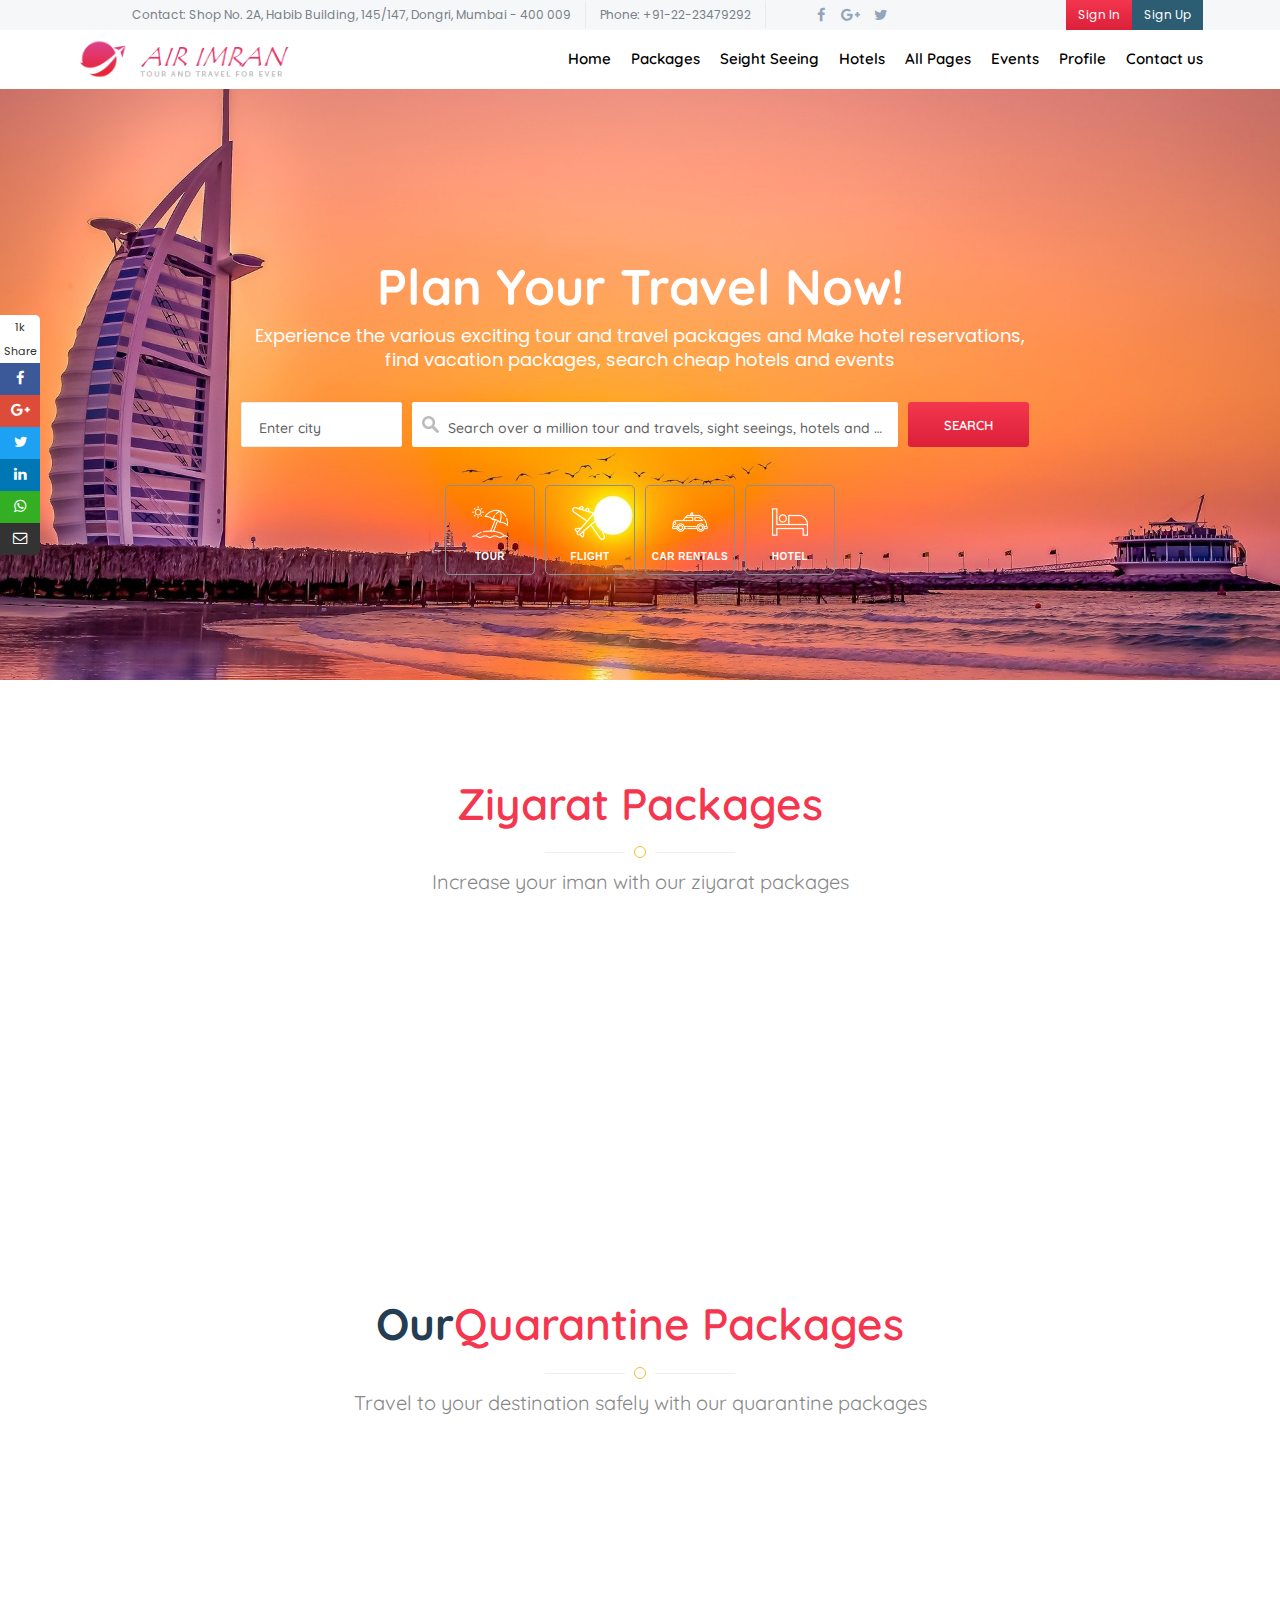
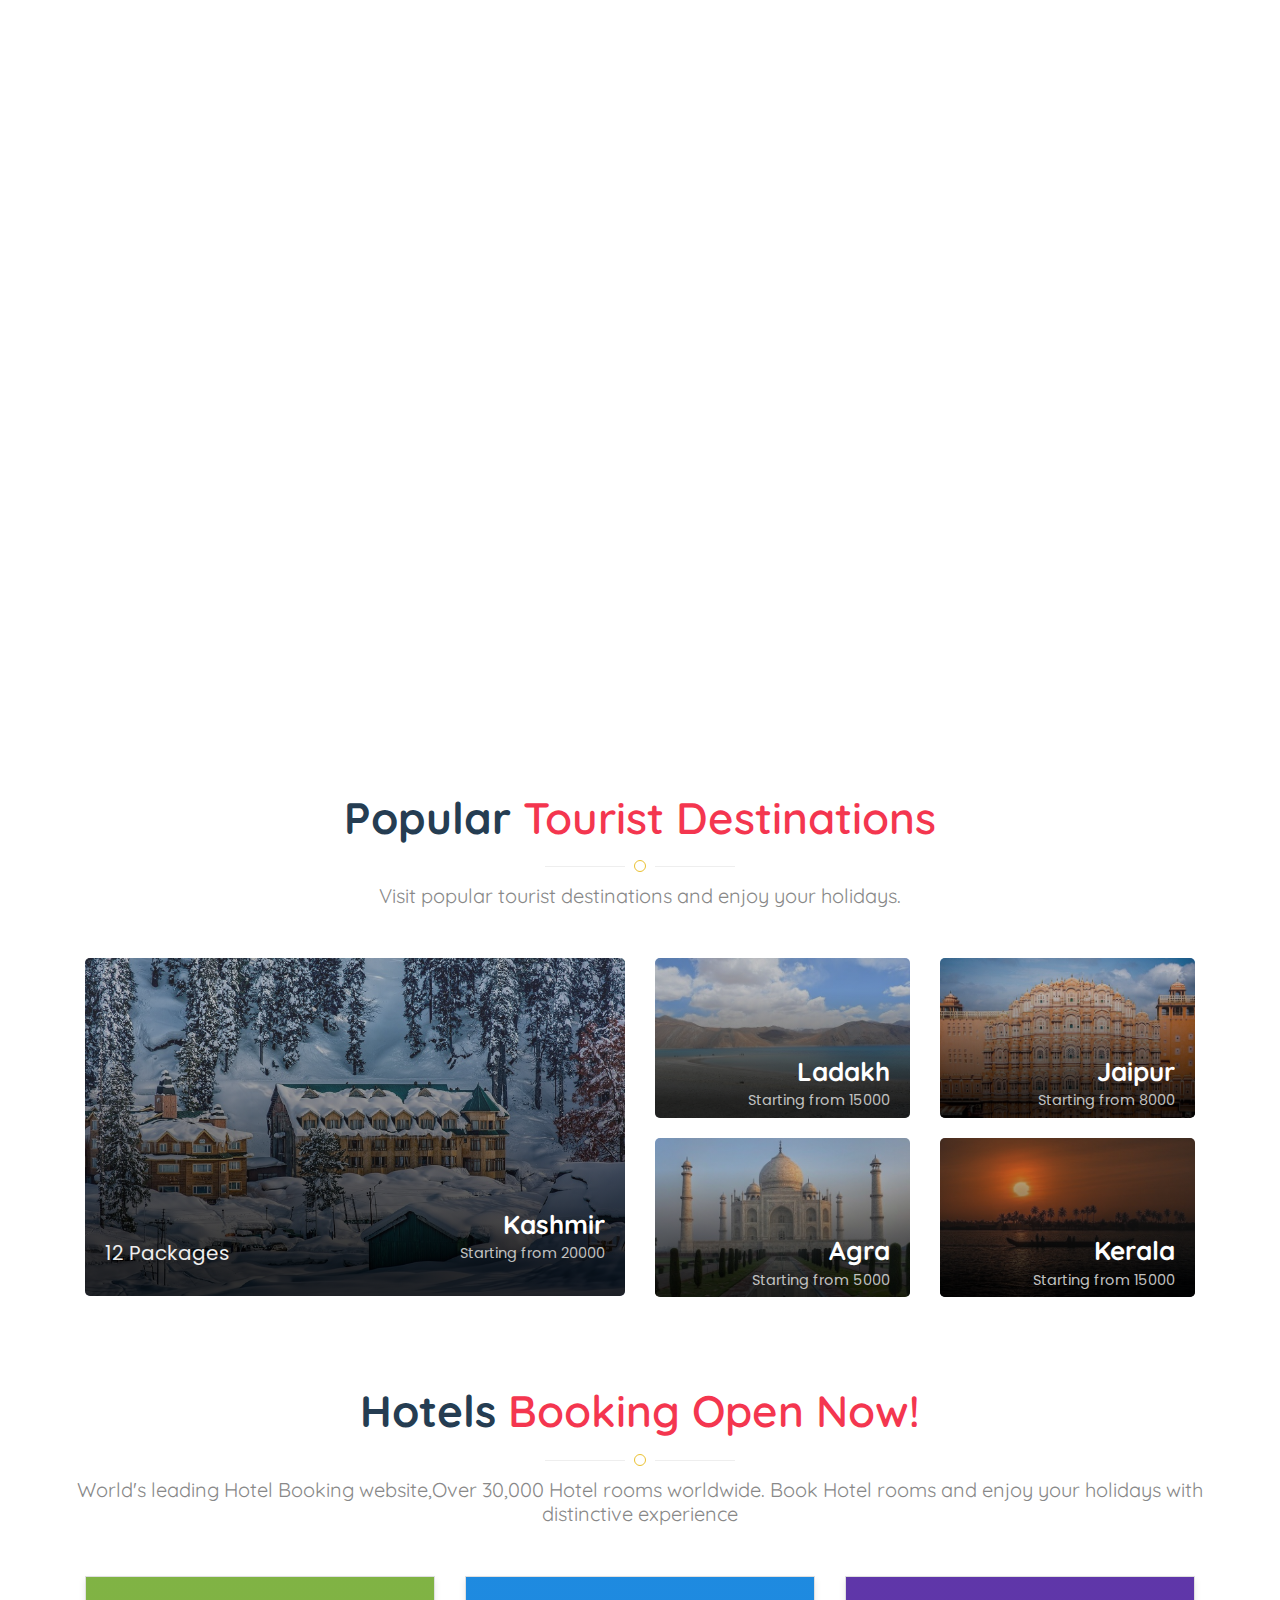
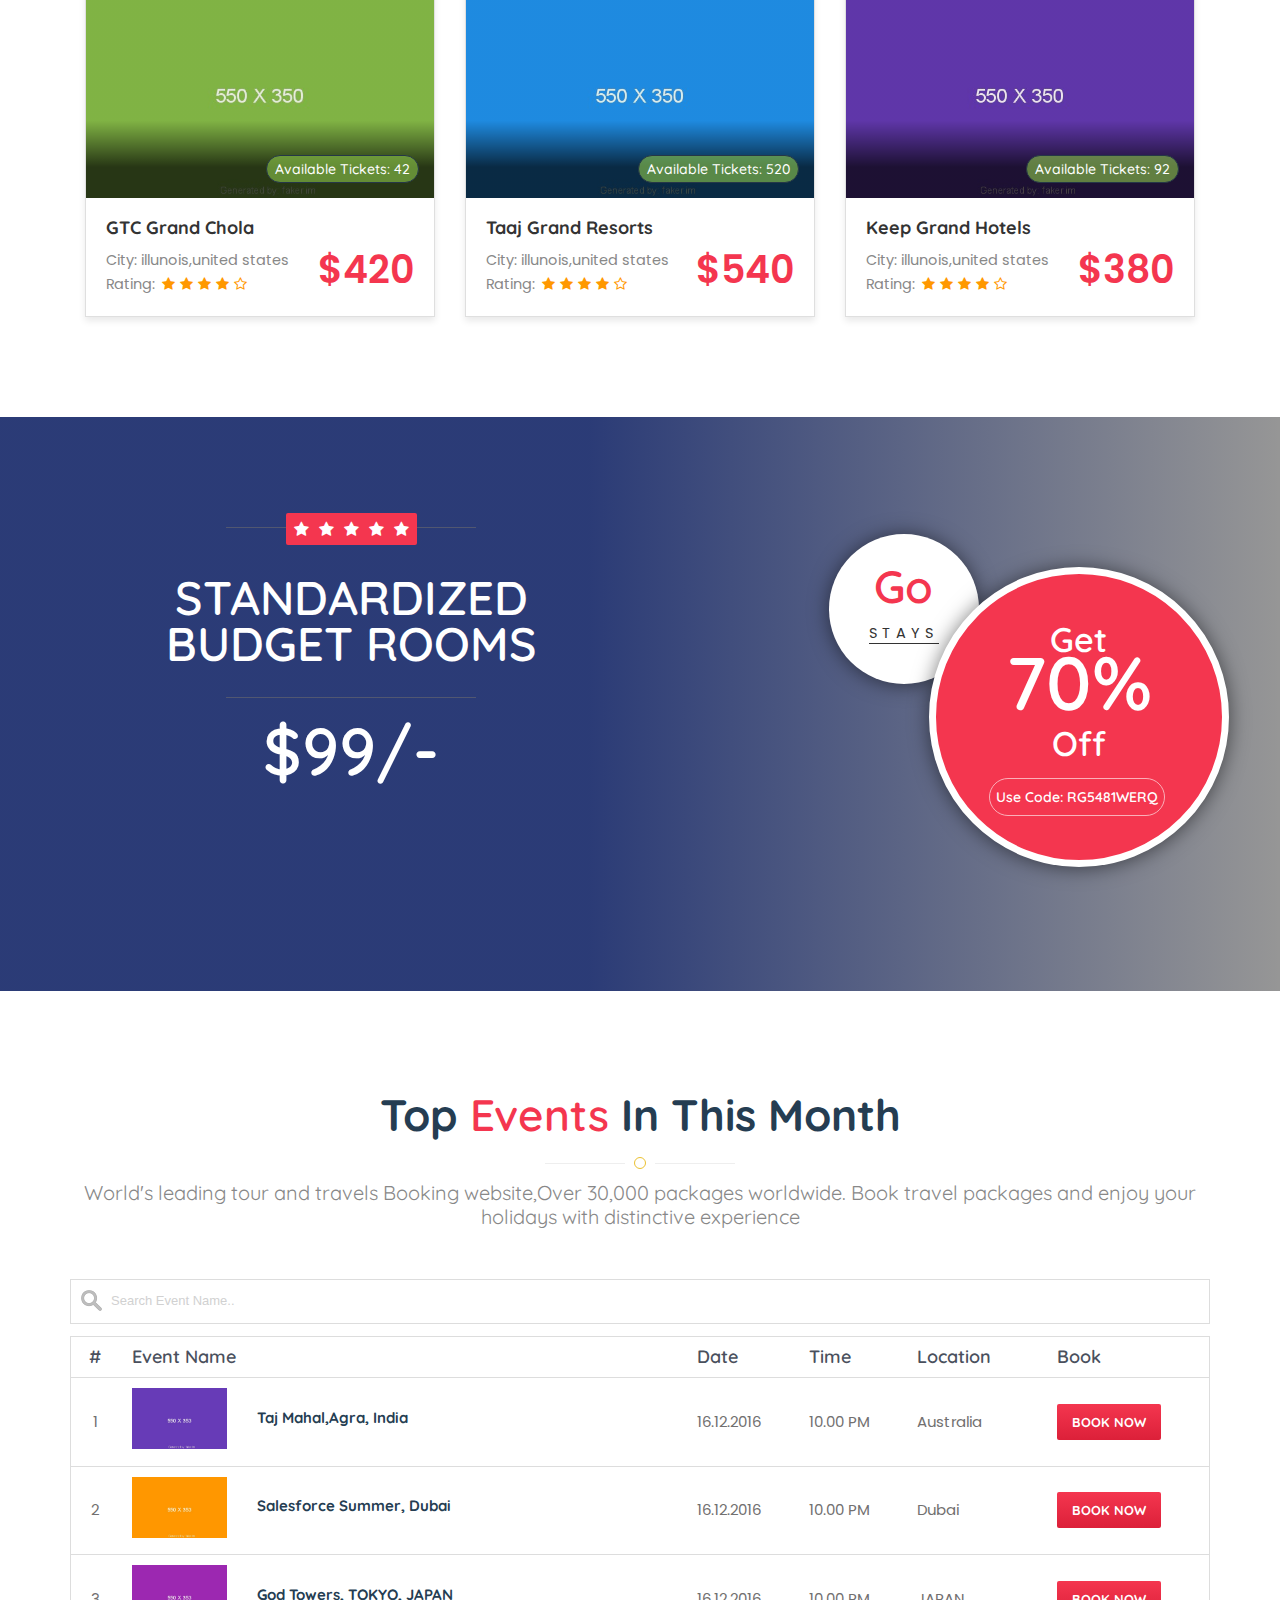
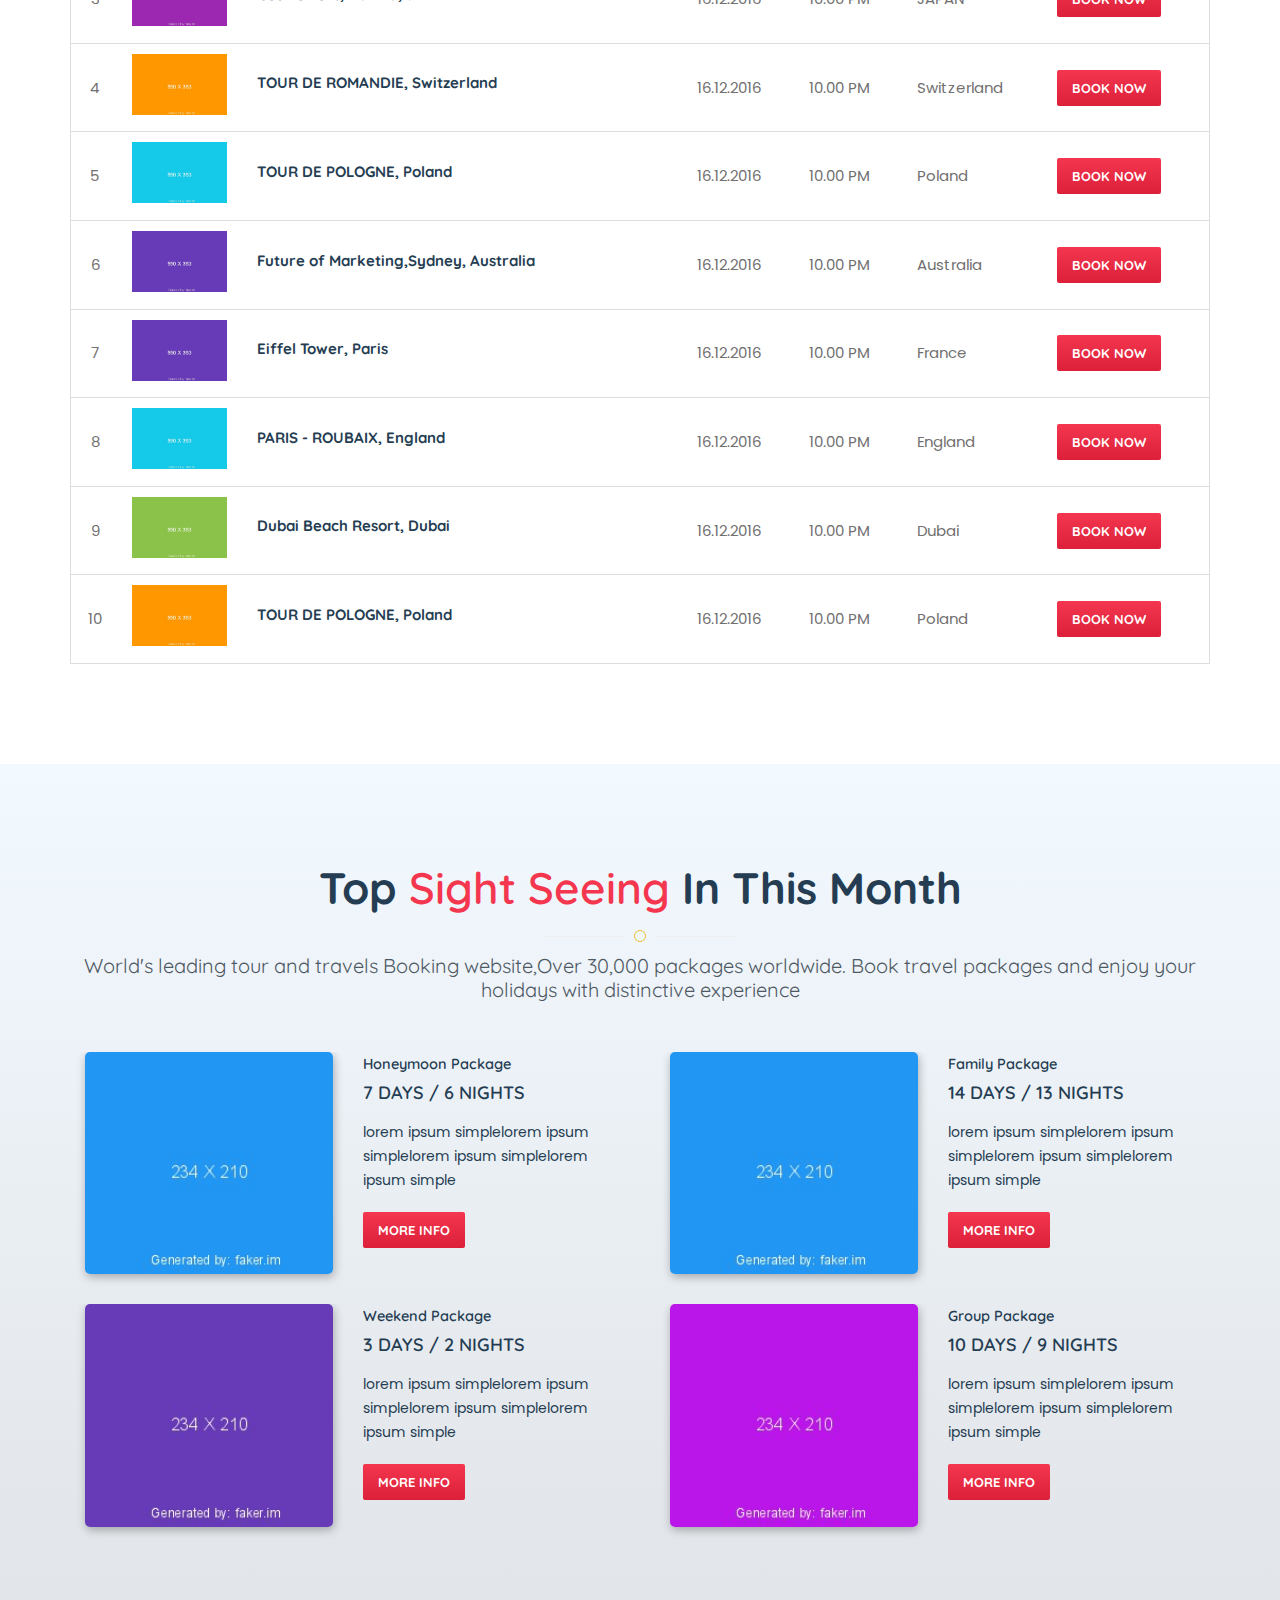
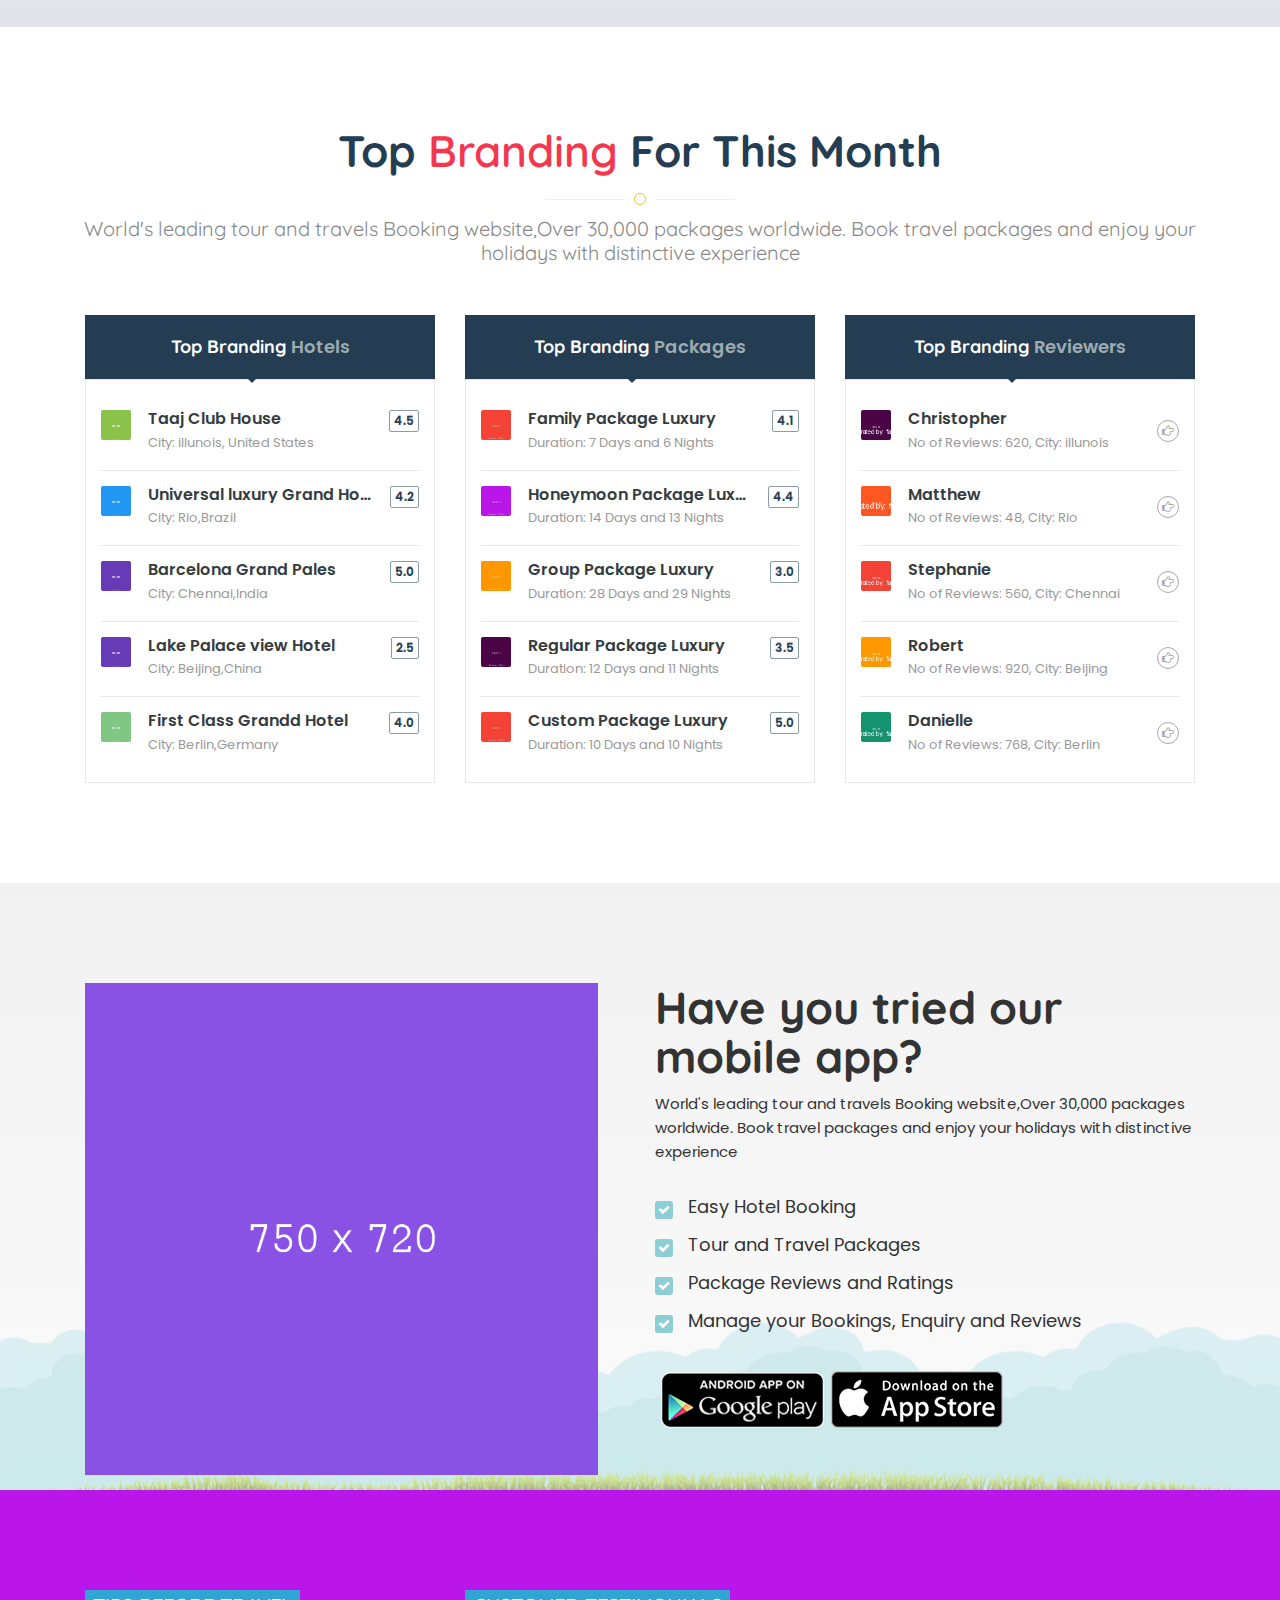
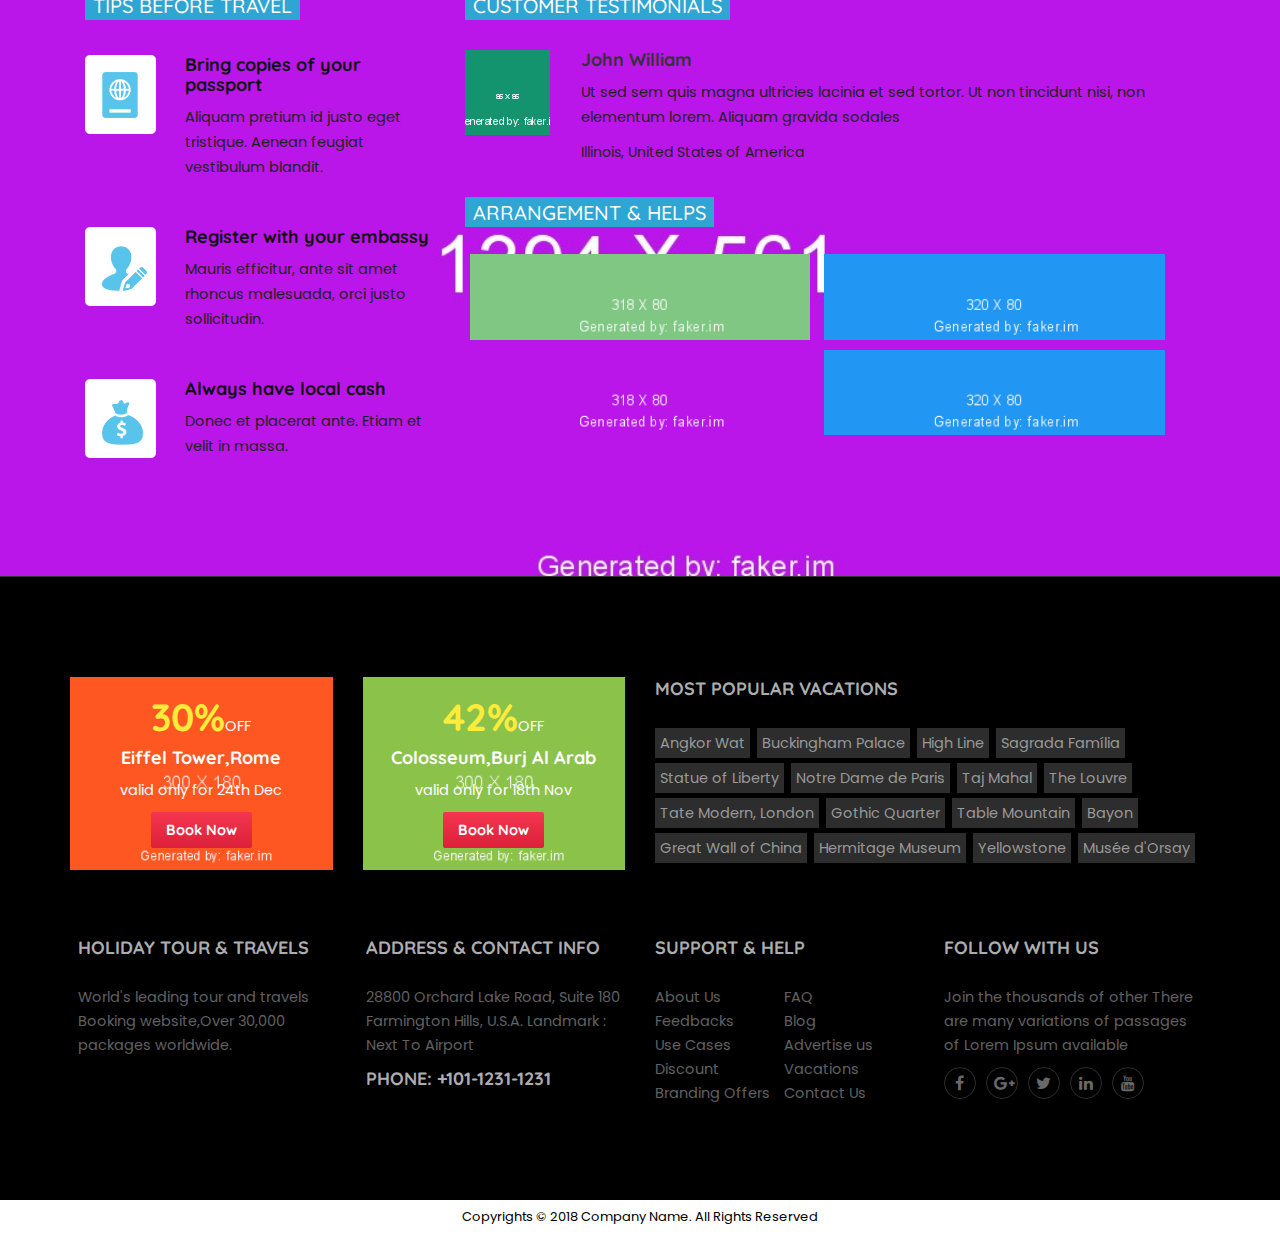
==== index.html @ 1c9405d6 "popular cities updated" ====
<!DOCTYPE html>
<html lang="en">

<head>
    <title>The Travel - Tour Travel</title>
    <!--== META TAGS ==-->
    <meta charset="utf-8">
    <meta name="viewport" content="width=device-width, initial-scale=1, maximum-scale=1">
    <!-- FAV ICON -->
    <link rel="shortcut icon" href="images/fav.ico">
    <!-- GOOGLE FONTS -->
    <link href="https://fonts.googleapis.com/css?family=Poppins%7CQuicksand:400,500,700" rel="stylesheet">
    <!-- FONT-AWESOME ICON CSS -->
    <link rel="stylesheet" href="css/font-awesome.min.css">
    <!--== ALL CSS FILES ==-->
    <link rel="stylesheet" href="css/style.css">
    <link rel="stylesheet" href="css/materialize.css">
    <link rel="stylesheet" href="css/bootstrap.css">
    <link rel="stylesheet" href="css/mob.css">
    <link rel="stylesheet" href="css/animate.css">
    <!-- HTML5 Shim and Respond.js IE8 support of HTML5 elements and media queries -->
    <!-- WARNING: Respond.js doesn't work if you view the page via file:// -->
    <!--[if lt IE 9]>
	<script src="js/html5shiv.js"></script>
	<script src="js/respond.min.js"></script>
	<![endif]-->
</head>

<body>
    <!-- Preloader -->
    <div id="preloader">
        <div id="status">&nbsp;</div>
    </div>

    <!-- MOBILE MENU -->
    <section>
        <div class="ed-mob-menu">
            <div class="ed-mob-menu-con">
                <div class="ed-mm-left">
                    <div class="wed-logo">
                        <a href="main.html"><img src="images/logo.png" alt="" />
						</a>
                    </div>
                </div>
                <div class="ed-mm-right">
                    <div class="ed-mm-menu">
                        <a href="#!" class="ed-micon"><i class="fa fa-bars"></i></a>
                        <div class="ed-mm-inn">
                            <a href="#!" class="ed-mi-close"><i class="fa fa-times"></i></a>
                            <h4>Home pages</h4>
                            <ul>
                                <li><a href="booking-all.html">Home page 1</a></li>
                                <li><a href="booking-all.html">Home page 2</a></li>
                                <li><a href="booking-tour-package.html">Home page 3</a></li>
                                <li><a href="booking-hotel.html">Home page 4</a></li>
                                <li><a href="booking-car-rentals.html">Home page 5</a></li>
                                <li><a href="booking-flight.html">Home page 6</a></li>
                                <li><a href="booking-slider.html">Home page 7</a></li>
                            </ul>
                            <h4>Tour Packages</h4>
                            <ul>
                                <li><a href="all-package.html">All Package</a></li><li><a href="family-package.html">Family Package</a></li>
                                <li><a href="honeymoon-package.html">Honeymoon Package</a></li>
                                <li><a href="group-package.html">Group Package</a></li>
                                <li><a href="weekend-package.html">WeekEnd Package</a></li>
                                <li><a href="regular-package.html">Regular Package</a></li>
                                <li><a href="custom-package.html">Custom Package</a></li>
                            </ul>
                            <h4>Sighe Seeings Pages</h4>
                            <ul>
                                <li><a href="places.html">Seight Seeing 1</a></li>
                                <li><a href="places-1.html">Seight Seeing 2</a></li>
                                <li><a href="places-2.html">Seight Seeing 3</a></li>
                            </ul>
                            <h4>User Dashboard</h4>
                            <ul>
                                <li><a href="dashboard.html">My Bookings</a></li>
                                <li><a href="db-my-profile.html">My Profile</a></li>
                                <li><a href="db-my-profile-edit.html">My Profile edit</a></li>
                                <li><a href="db-travel-booking.html">Tour Packages</a></li>
                                <li><a href="db-hotel-booking.html">Hotel Bookings</a></li>
                                <li><a href="db-event-booking.html">Event bookings</a></li>
                                <li><a href="db-payment.html">Make Payment</a></li>
                                <li><a href="db-refund.html">Cancel Bookings</a></li>
                                <li><a href="db-all-payment.html">Prient E-Tickets</a></li>
                                <li><a href="db-event-details.html">Event booking details</a></li>
                                <li><a href="db-hotel-details.html">Hotel booking details</a></li>
                                <li><a href="db-travel-details.html">Travel booking details</a></li>
                            </ul>
                            <h4>Other pages:1</h4>
                            <ul>
                                <li><a href="tour-details.html">Travel details</a></li>
                                <li><a href="hotel-details.html">Hotel details</a></li>
                                <li><a href="all-package.html">All package</a></li><li><a href="hotels-list.html">All hotels</a></li>
                                <li><a href="booking.html">Booking page</a></li>
                            </ul>
                            <h4 class="ed-dr-men-mar-top">User login pages</h4>
                            <ul>
                                <li><a href="register.html">Register</a></li>
                                <li><a href="login.html">Login and Sign in</a></li>
                                <li><a href="forgot-pass.html">Forgot pass</a></li>
                            </ul>
                            <h4>Other pages:2</h4>
                            <ul>
                                <li><a href="about.html">About Us</a></li>
                                <li><a href="testimonials.html">Testimonials</a></li>
                                <li><a href="events.html">Events</a></li>
                                <li><a href="blog.html">Blog</a></li>
                                <li><a href="tips.html">Tips Before Travel</a></li>
                                <li><a href="price-list.html">Price List</a></li>
                                <li><a href="discount.html">Discount</a></li>
                                <li><a href="faq.html">FAQ</a></li>
                                <li><a href="sitemap.html">Site map</a></li>
                                <li><a href="404.html">404 Page</a></li>
                                <li><a href="contact.html">Contact Us</a></li>
                            </ul>
                        </div>
                    </div>
                </div>
            </div>
        </div>
    </section>
    <!--HEADER SECTION-->
    <section>
        <!-- TOP BAR -->
        <div class="ed-top">
            <div class="container">
                <div class="row">
                    <div class="col-md-12">
                        <div class="ed-com-t1-left">
                            <ul>
                                <li><a href="#">Contact: Shop No. 2A, Habib Building, 145/147, Dongri, Mumbai - 400 009</a>
                                </li>
                                <li><a href="#">Phone: +91-22-23479292</a>
                                </li>
                            </ul>
                        </div>
                        <div class="ed-com-t1-right">
                            <ul>
                                <li><a href="login.html">Sign In</a>
                                </li>
                                <li><a href="register.html">Sign Up</a>
                                </li>
                            </ul>
                        </div>
                        <div class="ed-com-t1-social">
                            <ul>
                                <li><a href="#"><i class="fa fa-facebook" aria-hidden="true"></i></a>
                                </li>
                                <li><a href="#"><i class="fa fa-google-plus" aria-hidden="true"></i></a>
                                </li>
                                <li><a href="#"><i class="fa fa-twitter" aria-hidden="true"></i></a>
                                </li>
                            </ul>
                        </div>
                    </div>
                </div>
            </div>
        </div>

        <!-- LOGO AND MENU SECTION -->
        <div class="top-logo" data-spy="affix" data-offset-top="250">
            <div class="container">
                <div class="row">
                    <div class="col-md-12">
                        <div class="wed-logo">
                            <a href="main.html"><img src="images/logo.png" alt="" />
                            </a>
                        </div>
                        <div class="main-menu">
                            <ul>
                                <li><a href="main.html">Home</a>
                                </li>
                                <li class="about-menu">
                                    <a href="family-package.html" class="mm-arr">Packages</a>
                                    <!-- MEGA MENU 1 -->
                                    <div class="mm-pos">
                                        <div class="about-mm m-menu">
                                            <div class="m-menu-inn">
                                                <div class="mm1-com mm1-s1">
                                                    <div class="ed-course-in">
                                                        <a class="course-overlay menu-about" href="all-package.html">
                                                            <img src="images/sight/5.jpg" alt="">
                                                            <span>Popular Package</span>
                                                        </a>
                                                    </div>
                                                </div>
                                                <div class="mm1-com mm1-s2">
                                                    <p>Want to change the world? At Berkeley we’re doing just that. When you join the Golden Bear community, you’re part of an institution that shifts the global conversation every single day.</p>
                                                    <a href="all-package.html" class="mm-r-m-btn">Read more</a>
                                                </div>
                                                <div class="mm1-com mm1-s3">
                                                    <ul>
                                                        <li><a href="booking-all.html">All Booking</a></li>
                                                        <li><a href="booking-tour-package.html">Tour Package Booking</a></li>
                                                        <li><a href="booking-hotel.html">Hotel Booking</a></li>
                                                        <li><a href="booking-car-rentals.html">Car Rentals Booking</a></li>
                                                        <li><a href="booking-flight.html">Flight Booking</a></li>
                                                        <li><a href="booking-slider.html">Slider Booking</a></li>
                                                    </ul>
                                                </div>
                                                <div class="mm1-com mm1-s4">
                                                    <ul>
                                                        <li><a href="all-package.html">All Package</a></li><li><a href="family-package.html">Family Package</a></li>
                                                        <li><a href="honeymoon-package.html">Honeymoon Package</a></li>
                                                        <li><a href="group-package.html">Group Package</a></li>
                                                        <li><a href="weekend-package.html">WeekEnd Package</a></li>
                                                        <li><a href="regular-package.html">Regular Package</a></li>
                                                        <li><a href="custom-package.html">Custom Package</a></li>
                                                    </ul>
                                                </div>
                                            </div>
                                        </div>
                                    </div>
                                </li>
                                <li class="admi-menu">
                                    <a href="#" class="mm-arr">Seight Seeing</a>
                                    <!-- MEGA MENU 1 -->
                                    <div class="mm-pos">
                                        <div class="admi-mm m-menu">
                                            <div class="m-menu-inn">
                                                <div class="mm2-com mm1-com mm1-s1">
                                                    <div class="ed-course-in">
                                                        <a class="course-overlay" href="places.html">
                                                            <img src="images/sight/1.jpg" alt="">
                                                            <span>Seight Seeing - 1</span>
                                                        </a>
                                                    </div>
                                                    <p>Donec lacus libero, rutrum ac sollicitudin sed, mattis non eros. Vestibulum congue nec eros quis lacinia. Mauris non tincidunt lectus. Nulla mollis, orci vitae accumsan rhoncus.</p>
                                                    <a href="places.html" class="mm-r-m-btn">Read more</a>
                                                </div>
                                                <div class="mm2-com mm1-com mm1-s1">
                                                    <div class="ed-course-in">
                                                        <a class="course-overlay" href="places-1.html">
                                                            <img src="images/sight/2.jpg" alt="">
                                                            <span>Seight Seeing - 2</span>
                                                        </a>
                                                    </div>
                                                    <p>Donec lacus libero, rutrum ac sollicitudin sed, mattis non eros. Vestibulum congue nec eros quis lacinia. Mauris non tincidunt lectus. Nulla mollis, orci vitae accumsan rhoncus.</p>
                                                    <a href="places-1.html" class="mm-r-m-btn">Read more</a>
                                                </div>
                                                <div class="mm2-com mm1-com mm1-s1">
                                                    <div class="ed-course-in">
                                                        <a class="course-overlay" href="places-2.html">
                                                            <img src="images/sight/3.jpg" alt="">
                                                            <span>Seight Seeing - 3</span>
                                                        </a>
                                                    </div>
                                                    <p>Donec lacus libero, rutrum ac sollicitudin sed, mattis non eros. Vestibulum congue nec eros quis lacinia. Mauris non tincidunt lectus. Nulla mollis, orci vitae accumsan rhoncus.</p>
                                                    <a href="places-2.html" class="mm-r-m-btn">Read more</a>
                                                </div>
                                                <div class="mm2-com mm1-com mm1-s4">
                                                    <div class="ed-course-in">
                                                        <a class="course-overlay" href="places-3.html">
                                                            <img src="images/sight/4.jpg" alt="">
                                                            <span>Seight Seeing - 4</span>
                                                        </a>
                                                    </div>
                                                    <p>Donec lacus libero, rutrum ac sollicitudin sed, mattis non eros. Vestibulum congue nec eros quis lacinia. Mauris non tincidunt lectus. Nulla mollis, orci vitae accumsan rhoncus.</p>
                                                    <a href="places-3.html" class="mm-r-m-btn">Read more</a>
                                                </div>

                                            </div>
                                        </div>
                                    </div>
                                </li>
                                <li><a href="hotels-list.html">Hotels</a></li>
                                <!--<li><a class='dropdown-button ed-sub-menu' href='#' data-activates='dropdown1'>Courses</a></li>-->
                                <li class="cour-menu">
                                    <a href="#!" class="mm-arr">All Pages</a>
                                    <!-- MEGA MENU 1 -->
                                    <div class="mm-pos">
                                        <div class="cour-mm m-menu">
                                            <div class="m-menu-inn">
                                                <div class="mm1-com mm1-cour-com mm1-s3">
                                                    <h4>Home pages</h4>
                                                    <ul>
                                                        <li><a href="booking-all.html">Home page 1</a></li>
                                                        <li><a href="booking-all.html">Home page 2</a></li>
                                                        <li><a href="booking-tour-package.html">Home page 3</a></li>
                                                        <li><a href="booking-hotel.html">Home page 4</a></li>
                                                        <li><a href="booking-car-rentals.html">Home page 5</a></li>
                                                        <li><a href="booking-flight.html">Home page 6</a></li>
                                                        <li><a href="booking-slider.html">Home page 7</a></li>
                                                    </ul>
                                                </div>
                                                <div class="mm1-com mm1-cour-com mm1-s3">
                                                    <h4>Tour Packages</h4>
                                                    <ul>
                                                        <li><a href="all-package.html">All Package</a></li><li><a href="family-package.html">Family Package</a></li>
                                                        <li><a href="honeymoon-package.html">Honeymoon Package</a></li>
                                                        <li><a href="group-package.html">Group Package</a></li>
                                                        <li><a href="weekend-package.html">WeekEnd Package</a></li>
                                                        <li><a href="regular-package.html">Regular Package</a></li>
                                                        <li><a href="custom-package.html">Custom Package</a></li>
                                                    </ul>
                                                    <h4 class="ed-dr-men-mar-top">Sighe Seeings Pages</h4>
                                                    <ul>
                                                        <li><a href="places.html">Seight Seeing 1</a></li>
                                                        <li><a href="places-1.html">Seight Seeing 2</a></li>
                                                        <li><a href="places-2.html">Seight Seeing 3</a></li>
                                                    </ul>
                                                </div>
                                                <div class="mm1-com mm1-cour-com mm1-s3">
                                                    <h4>User Dashboard</h4>
                                                    <ul>
                                                        <li><a href="dashboard.html">My Bookings</a></li>
                                                        <li><a href="db-my-profile.html">My Profile</a></li>
                                                        <li><a href="db-my-profile-edit.html">My Profile edit</a></li>
                                                        <li><a href="db-travel-booking.html">Tour Packages</a></li>
                                                        <li><a href="db-hotel-booking.html">Hotel Bookings</a></li>
                                                        <li><a href="db-event-booking.html">Event bookings</a></li>
                                                        <li><a href="db-payment.html">Make Payment</a></li>
                                                        <li><a href="db-refund.html">Cancel Bookings</a></li>
                                                        <li><a href="db-all-payment.html">Prient E-Tickets</a></li>
                                                        <li><a href="db-event-details.html">Event booking details</a></li>
                                                        <li><a href="db-hotel-details.html">Hotel booking details</a></li>
                                                        <li><a href="db-travel-details.html">Travel booking details</a></li>
                                                    </ul>
                                                </div>
                                                <div class="mm1-com mm1-cour-com mm1-s3">
                                                    <h4>Other pages:1</h4>
                                                    <ul>
                                                        <li><a href="tour-details.html">Travel details</a></li>
                                                        <li><a href="hotel-details.html">Hotel details</a></li>
                                                        <li><a href="all-package.html">All package</a></li><li><a href="hotels-list.html">All hotels</a></li>
                                                        <li><a href="booking.html">Booking page</a></li>
                                                    </ul>
                                                    <h4 class="ed-dr-men-mar-top">User login pages</h4>
                                                    <ul>
                                                        <li><a href="register.html">Register</a></li>
                                                        <li><a href="login.html">Login and Sign in</a></li>
                                                        <li><a href="forgot-pass.html">Forgot pass</a></li>
                                                    </ul>
                                                </div>
                                                <div class="mm1-com mm1-cour-com mm1-s4">
                                                    <h4>Other pages:2</h4>
                                                    <ul>
                                                        <li><a href="about.html">About Us</a></li>
                                                        <li><a href="testimonials.html">Testimonials</a></li>
                                                        <li><a href="events.html">Events</a></li>
                                                        <li><a href="blog.html">Blog</a></li>
                                                        <li><a href="tips.html">Tips Before Travel</a></li>
                                                        <li><a href="price-list.html">Price List</a></li>
                                                        <li><a href="discount.html">Discount</a></li>
                                                        <li><a href="faq.html">FAQ</a></li>
                                                        <li><a href="sitemap.html">Site map</a></li>
                                                        <li><a href="404.html">404 Page</a></li>
                                                        <li><a href="contact.html">Contact Us</a></li>
                                                    </ul>
                                                </div>
                                            </div>
                                        </div>
                                    </div>
                                </li>
                                <li><a href="events.html">Events</a>
                                </li>
                                <li><a href="dashboard.html">Profile</a>
                                </li>
                                <li><a href="contact.html">Contact us</a>
                                </li>
                            </ul>
                        </div>
                    </div>
                </div>
            </div>
        </div>
        <!--<div class="search-top">
            <div class="container">
                <div class="row">
                    <div class="col-md-12">
                        <div class="search-form">
                            <form>
                                <div class="sf-type">
                                    <div class="sf-input">
                                        <input type="text" id="sf-box" placeholder="Search course and discount courses">
                                    </div>
                                    <div class="sf-list">
                                        <ul>
                                            <li><a href="course-details.html">Accounting/Finance</a></li>
                                            <li><a href="course-details.html">civil engineering</a></li>
                                            <li><a href="course-details.html">Art/Design</a></li>
                                            <li><a href="course-details.html">Marine Engineering</a></li>
                                            <li><a href="course-details.html">Business Management</a></li>
                                            <li><a href="course-details.html">Journalism/Writing</a></li>
                                            <li><a href="course-details.html">Physical Education</a></li>
                                            <li><a href="course-details.html">Political Science</a></li>
                                            <li><a href="course-details.html">Sciences</a></li>
                                            <li><a href="course-details.html">Statistics</a></li>
                                            <li><a href="course-details.html">Web Design/Development</a></li>
                                            <li><a href="course-details.html">SEO</a></li>
                                            <li><a href="course-details.html">Google Business</a></li>
                                            <li><a href="course-details.html">Graphics Design</a></li>
                                            <li><a href="course-details.html">Networking Courses</a></li>
                                            <li><a href="course-details.html">Information technology</a></li>
                                        </ul>
                                    </div>
                                </div>
                                <div class="sf-submit">
                                    <input type="submit" value="Search Course">
                                </div>
                            </form>
                        </div>
                    </div>
                </div>
            </div>
        </div>-->
    </section>
    <!--END HEADER SECTION-->

    <!--HEADER SECTION-->
    <section>
        <div class="tourz-search">
            <div class="container">
                <div class="row">
                    <div class="tourz-search-1">
                        <h1>Plan Your Travel Now!</h1>
                        <p>Experience the various exciting tour and travel packages and Make hotel reservations, find vacation packages, search cheap hotels and events</p>
                        <form class="tourz-search-form">
                            <div class="input-field">
                                <input type="text" id="select-city" class="autocomplete">
                                <label for="select-city">Enter city</label>
                            </div>
                            <div class="input-field">
                                <input type="text" id="select-search" class="autocomplete">
                                <label for="select-search" class="search-hotel-type">Search over a million tour and travels, sight seeings, hotels and more</label>
                            </div>
                            <div class="input-field">
                                <input type="submit" value="search" class="waves-effect waves-light tourz-sear-btn"> </div>
                        </form>
                        <div class="tourz-hom-ser">
                            <ul>
                                <li>
                                    <a href="booking-tour-package.html" class="waves-effect waves-light btn-large tourz-pop-ser-btn wow fadeInUp" data-wow-duration="0.5s"><img src="images/icon/2.png" alt=""> Tour</a>
                                </li>
                                <li>
                                    <a href="booking-flight.html" class="waves-effect waves-light btn-large tourz-pop-ser-btn wow fadeInUp" data-wow-duration="1s"><img src="images/icon/31.png" alt=""> Flight</a>
                                </li>
                                <li>
                                    <a href="booking-car-rentals.html" class="waves-effect waves-light btn-large tourz-pop-ser-btn wow fadeInUp" data-wow-duration="1.5s"><img src="images/icon/30.png" alt=""> Car Rentals</a>
                                </li>
                                <li>
                                    <a href="booking-hotel.html" class="waves-effect waves-light btn-large tourz-pop-ser-btn wow fadeInUp" data-wow-duration="2s"><img src="images/icon/1.png" alt=""> Hotel</a>
                                </li>
                            </ul>
                        </div>
                    </div>
                </div>
            </div>
        </div>
    </section>
    <!--END HEADER SECTION-->

    <section>
        <div class="rows pad-bot-redu tb-space">
            <div class="container">
                <!-- TITLE & DESCRIPTION -->
                <div class="spe-title">
                    <h2><span>Ziyarat Packages</span></h2>
                    <div class="title-line">
                        <div class="tl-1"></div>
                        <div class="tl-2"></div>
                        <div class="tl-3"></div>
                    </div>
                    <p>Increase your iman with our ziyarat packages</p>
                </div>
                <div>
                    <!-- ZIYARAT PLACE 1 -->
                    <div class="col-md-4 col-sm-6 col-xs-12 b_packages wow slideInUp" data-wow-duration="0.5s">
                        <!-- OFFER BRAND -->
                        <div class="band"> <img src="images/band.png" alt="" /> </div>
                        <!-- IMAGE -->
                        <div class="v_place_img"> <img src="images/hajj.jpg" alt="Tour Booking" title="Tour Booking" /> </div>
                        <!-- TOUR TITLE & ICONS -->
                        <div class="b_pack rows">
                            <!-- TOUR TITLE -->
                            <div class="col-md-8 col-sm-8">
                                <h4><a href="tour-details.html">Hajj</a></h4>
                            </div>
                            <!-- TOUR ICONS -->
                            <div class="col-md-4 col-sm-4 pack_icon">
                                <ul>
                                    <li>
                                        <a href="#"><img src="images/clock.png" alt="Date" title="Tour Timing" /> </a>
                                    </li>
                                    <li>
                                        <a href="#"><img src="images/info.png" alt="Details" title="View more details" /> </a>
                                    </li>
                                    <li>
                                        <a href="#"><img src="images/price.png" alt="Price" title="Price" /> </a>
                                    </li>
                                    <li>
                                        <a href="#"><img src="images/map.png" alt="Location" title="Location" /> </a>
                                    </li>
                                </ul>
                            </div>
                        </div>
                    </div>
                    <!-- ZIYARAT PLACE 2 -->
                    <div class="col-md-4 col-sm-6 col-xs-12 b_packages wow fadeInUp" data-wow-duration="0.7s">
                        <!-- OFFER BRAND -->
                        <div class="band"> <img src="images/band1.png" alt="" /> </div>
                        <!-- IMAGE -->
                        <div class="v_place_img"> <img src="images/umra.jpg" alt="Tour Booking" title="Tour Booking" /> </div>
                        <!-- TOUR TITLE & ICONS -->
                        <div class="b_pack rows">
                            <!-- TOUR TITLE -->
                            <div class="col-md-8 col-sm-8">
                                <h4><a href="tour-details.html">Umrah</a></h4>
                            </div>
                            <!-- TOUR ICONS -->
                            <div class="col-md-4 col-sm-4 pack_icon">
                                <ul>
                                    <li>
                                        <a href="#"><img src="images/clock.png" alt="Date" title="Tour Timing" /> </a>
                                    </li>
                                    <li>
                                        <a href="#"><img src="images/info.png" alt="Details" title="View more details" /> </a>
                                    </li>
                                    <li>
                                        <a href="#"><img src="images/price.png" alt="Price" title="Price" /> </a>
                                    </li>
                                    <li>
                                        <a href="#"><img src="images/map.png" alt="Location" title="Location" /> </a>
                                    </li>
                                </ul>
                            </div>
                        </div>
                    </div>
                    <!-- ZIYARAT PLACE 3 -->
                    <div class="col-md-4 col-sm-6 col-xs-12 b_packages wow fadeInUp" data-wow-duration="0.7s">
                        <!-- OFFER BRAND -->
                        <div class="band"> <img src="images/band1.png" alt="" /> </div>
                        <!-- IMAGE -->
                        <div class="v_place_img"> <img src="images/aqsa.jpg" alt="Tour Booking" title="Tour Booking" /> </div>
                        <!-- TOUR TITLE & ICONS -->
                        <div class="b_pack rows">
                            <!-- TOUR TITLE -->
                            <div class="col-md-8 col-sm-8">
                                <h4><a href="tour-details.html">Aqsa</a></h4>
                            </div>
                            <!-- TOUR ICONS -->
                            <div class="col-md-4 col-sm-4 pack_icon">
                                <ul>
                                    <li>
                                        <a href="#"><img src="images/clock.png" alt="Date" title="Tour Timing" /> </a>
                                    </li>
                                    <li>
                                        <a href="#"><img src="images/info.png" alt="Details" title="View more details" /> </a>
                                    </li>
                                    <li>
                                        <a href="#"><img src="images/price.png" alt="Price" title="Price" /> </a>
                                    </li>
                                    <li>
                                        <a href="#"><img src="images/map.png" alt="Location" title="Location" /> </a>
                                    </li>
                                </ul>
                            </div>
                        </div>
                    </div>
				</div>
            </div>
        </div>
    </section>
    <section>
        <div class="rows pad-bot-redu pad-top-o tb-space">
            <div class="container">
                <!-- TITLE & DESCRIPTION -->
                <div class="spe-title">
                    <h2>Our<span>Quarantine Packages</span></h2>
                    <div class="title-line">
                        <div class="tl-1"></div>
                        <div class="tl-2"></div>
                        <div class="tl-3"></div>
                    </div>
                    <p>Travel to your destination safely with our quarantine packages</p>
                </div>
                    <!-- TOUR PLACE 1 -->
                    <div class="col-md-4 col-sm-6 col-xs-12 b_packages wow fadeInUp" data-wow-duration="0.9s">
                        <div class="v_place_img"><img src="images/saudi.jpg" alt="Tour Booking" title="Tour Booking" /> </div>
                        <div class="b_pack rows">
                            <div class="col-md-8 col-sm-8">
                                <h4><a href="tour-details.html">Saudi</a></h4>
                            </div>
                            <div class="col-md-4 col-sm-4 pack_icon">
                                <ul>
                                    <li>
                                        <a href="#"><img src="images/clock.png" alt="Date" title="Tour Timing" /> </a>
                                    </li>
                                    <li>
                                        <a href="#"><img src="images/info.png" alt="Details" title="View more details" /> </a>
                                    </li>
                                    <li>
                                        <a href="#"><img src="images/price.png" alt="Price" title="Price" /> </a>
                                    </li>
                                    <li>
                                        <a href="#"><img src="images/map.png" alt="Location" title="Location" /> </a>
                                    </li>
                                </ul>
                            </div>
                        </div>
                    </div>
                    <!-- TOUR PLACE 2 -->
                    <div class="col-md-4 col-sm-6 col-xs-12 b_packages wow fadeInUp" data-wow-duration="1.1s">
                        <div class="v_place_img"><img src="images/dubai.jpg" alt="Tour Booking" title="Tour Booking" /> </div>
                        <div class="b_pack rows">
                            <div class="col-md-8 col-sm-8">
                                <h4><a href="tour-details.html">Dubai</a></h4>
                            </div>
                            <div class="col-md-4 col-sm-4 pack_icon">
                                <ul>
                                    <li>
                                        <a href="#"><img src="images/clock.png" alt="Date" title="Tour Timing" /> </a>
                                    </li>
                                    <li>
                                        <a href="#"><img src="images/info.png" alt="Details" title="View more details" /> </a>
                                    </li>
                                    <li>
                                        <a href="#"><img src="images/price.png" alt="Price" title="Price" /> </a>
                                    </li>
                                    <li>
                                        <a href="#"><img src="images/map.png" alt="Location" title="Location" /> </a>
                                    </li>
                                </ul>
                            </div>
                        </div>
                    </div>
                    <!-- TOUR PLACE 3 -->
                    <div class="col-md-4 col-sm-6 col-xs-12 b_packages wow fadeInUp" data-wow-duration="1.5s">
                        <div class="v_place_img"><img src="images/oman.jpg" alt="Tour Booking" title="Tour Booking" /> </div>
                        <div class="b_pack rows">
                            <div class="col-md-8 col-sm-8">
                                <h4><a href="tour-details.html">Oman</a></h4>
                            </div>
                            <div class="col-md-4 col-sm-4 pack_icon">
                                <ul>
                                    <li>
                                        <a href="#"><img src="images/clock.png" alt="Date" title="Tour Timing" /> </a>
                                    </li>
                                    <li>
                                        <a href="#"><img src="images/info.png" alt="Details" title="View more details" /> </a>
                                    </li>
                                    <li>
                                        <a href="#"><img src="images/price.png" alt="Price" title="Price" /> </a>
                                    </li>
                                    <li>
                                        <a href="#"><img src="images/map.png" alt="Location" title="Location" /> </a>
                                    </li>
                                </ul>
                            </div>
                        </div>
                    </div>
                    <!-- TOUR PLACE 4 -->
                    <div class="col-md-4 col-sm-6 col-xs-12 b_packages wow fadeInUp" data-wow-duration="1.7s">
                        <div class="v_place_img"><img src="images/qatar.jpg" alt="Tour Booking" title="Tour Booking" /> </div>
                        <div class="b_pack rows">
                            <div class="col-md-8 col-sm-8">
                                <h4><a href="tour-details.html">Qatar</a></h4>
                            </div>
                            <div class="col-md-4 col-sm-4 pack_icon">
                                <ul>
                                    <li>
                                        <a href="#"><img src="images/clock.png" alt="Date" title="Tour Timing" /> </a>
                                    </li>
                                    <li>
                                        <a href="#"><img src="images/info.png" alt="Details" title="View more details" /> </a>
                                    </li>
                                    <li>
                                        <a href="#"><img src="images/price.png" alt="Price" title="Price" /> </a>
                                    </li>
                                    <li>
                                        <a href="#"><img src="images/map.png" alt="Location" title="Location" /> </a>
                                    </li>
                                </ul>
                            </div>
                        </div>
                    </div>
                    <!-- TOUR PLACE 5 -->
                    <div class="col-md-4 col-sm-6 col-xs-12 b_packages wow fadeInUp" data-wow-duration="1.7s">
                        <div class="v_place_img"><img src="images/kuwait.jpg" alt="Tour Booking" title="Tour Booking" /> </div>
                        <div class="b_pack rows">
                            <div class="col-md-8 col-sm-8">
                                <h4><a href="tour-details.html">Kuwait</a></h4>
                            </div>
                            <div class="col-md-4 col-sm-4 pack_icon">
                                <ul>
                                    <li>
                                        <a href="#"><img src="images/clock.png" alt="Date" title="Tour Timing" /> </a>
                                    </li>
                                    <li>
                                        <a href="#"><img src="images/info.png" alt="Details" title="View more details" /> </a>
                                    </li>
                                    <li>
                                        <a href="#"><img src="images/price.png" alt="Price" title="Price" /> </a>
                                    </li>
                                    <li>
                                        <a href="#"><img src="images/map.png" alt="Location" title="Location" /> </a>
                                    </li>
                                </ul>
                            </div>
                        </div>
                    </div>
                    <!-- TOUR PLACE 6 -->
                    <div class="col-md-4 col-sm-6 col-xs-12 b_packages wow fadeInUp" data-wow-duration="1.9s">
                        <div class="v_place_img"><img src="images/bahrain.jpg" alt="Tour Booking" title="Tour Booking" /> </div>
                        <div class="b_pack rows">
                            <div class="col-md-8 col-sm-8">
                                <h4><a href="tour-details.html">Bahrain</a></h4>
                            </div>
                            <div class="col-md-4 col-sm-4 pack_icon">
                                <ul>
                                    <li>
                                        <a href="#"><img src="images/clock.png" alt="Date" title="Tour Timing" /> </a>
                                    </li>
                                    <li>
                                        <a href="#"><img src="images/info.png" alt="Details" title="View more details" /> </a>
                                    </li>
                                    <li>
                                        <a href="#"><img src="images/price.png" alt="Price" title="Price" /> </a>
                                    </li>
                                    <li>
                                        <a href="#"><img src="images/map.png" alt="Location" title="Location" /> </a>
                                    </li>
                                </ul>
                            </div>
                        </div>
                    </div>
                    <!-- TOUR PLACE 7 -->
                    <div class="col-md-4 col-sm-6 col-xs-12 b_packages wow fadeInUp" data-wow-duration="2.0s">
                        <div class="v_place_img"><img src="images/uzbekistan.jpg" alt="Tour Booking" title="Tour Booking" /> </div>
                        <div class="b_pack rows">
                            <div class="col-md-8 col-sm-8">
                                <h4><a href="tour-details.html">Uzbkistan</a></h4>
                            </div>
                            <div class="col-md-4 col-sm-4 pack_icon">
                                <ul>
                                    <li>
                                        <a href="#"><img src="images/clock.png" alt="Date" title="Tour Timing" /> </a>
                                    </li>
                                    <li>
                                        <a href="#"><img src="images/info.png" alt="Details" title="View more details" /> </a>
                                    </li>
                                    <li>
                                        <a href="#"><img src="images/price.png" alt="Price" title="Price" /> </a>
                                    </li>
                                    <li>
                                        <a href="#"><img src="images/map.png" alt="Location" title="Location" /> </a>
                                    </li>
                                </ul>
                            </div>
                        </div>
                    </div>
                    <!-- TOUR PLACE 8 -->
                    <div class="col-md-4 col-sm-6 col-xs-12 b_packages wow fadeInUp" data-wow-duration="2.0s">
                        <div class="v_place_img"><img src="images/maldives.jpg" alt="Tour Booking" title="Tour Booking" /> </div>
                        <div class="b_pack rows">
                            <div class="col-md-8 col-sm-8">
                                <h4><a href="tour-details.html">Maldives</a></h4>
                            </div>
                            <div class="col-md-4 col-sm-4 pack_icon">
                                <ul>
                                    <li>
                                        <a href="#"><img src="images/clock.png" alt="Date" title="Tour Timing" /> </a>
                                    </li>
                                    <li>
                                        <a href="#"><img src="images/info.png" alt="Details" title="View more details" /> </a>
                                    </li>
                                    <li>
                                        <a href="#"><img src="images/price.png" alt="Price" title="Price" /> </a>
                                    </li>
                                    <li>
                                        <a href="#"><img src="images/map.png" alt="Location" title="Location" /> </a>
                                    </li>
                                </ul>
                            </div>
                        </div>
                    </div>
                    <!-- TOUR PLACE 9 -->
                    <div class="col-md-4 col-sm-6 col-xs-12 b_packages wow fadeInUp" data-wow-duration="2.0s">
                        <div class="v_place_img"><img src="images/armenia.jpg" alt="Tour Booking" title="Tour Booking" /> </div>
                        <div class="b_pack rows">
                            <div class="col-md-8 col-sm-8">
                                <h4><a href="tour-details.html">Armenia</a></h4>
                            </div>
                            <div class="col-md-4 col-sm-4 pack_icon">
                                <ul>
                                    <li>
                                        <a href="#"><img src="images/clock.png" alt="Date" title="Tour Timing" /> </a>
                                    </li>
                                    <li>
                                        <a href="#"><img src="images/info.png" alt="Details" title="View more details" /> </a>
                                    </li>
                                    <li>
                                        <a href="#"><img src="images/price.png" alt="Price" title="Price" /> </a>
                                    </li>
                                    <li>
                                        <a href="#"><img src="images/map.png" alt="Location" title="Location" /> </a>
                                    </li>
                                </ul>
                            </div>
                        </div>
                    </div>
                </div>
            </div>
        </div>
    </section>
    <!--====== HOME HOTELS ==========-->
    <section>
        <div class="rows tb-space pad-top-o pad-bot-redu">
            <div class="container">
                <!-- TITLE & DESCRIPTION -->
                <div class="spe-title">
                    <h2>Popular <span>Tourist destinations</span> </h2>
                    <div class="title-line">
                        <div class="tl-1"></div>
                        <div class="tl-2"></div>
                        <div class="tl-3"></div>
                    </div>
                    <p>Visit popular tourist destinations and enjoy your holidays.</p>
                </div>
                <!-- CITY -->
                <div class="col-md-6">
                    <a href="tour-details.html">
                        <div class="tour-mig-like-com">
                            <div class="tour-mig-lc-img"> <img src="images/listing/kashmir.jpg" alt=""> </div>
                            <div class="tour-mig-lc-con">
                                <h5>Kashmir</h5>
                                <p><span>12 Packages</span> Starting from 20000</p>
                            </div>
                        </div>
                    </a>
                </div>
                <div class="col-md-3">
                    <a href="tour-details.html">
                        <div class="tour-mig-like-com">
                            <div class="tour-mig-lc-img"> <img src="images/listing/ladakh.jpg" alt=""> </div>
                            <div class="tour-mig-lc-con tour-mig-lc-con2">
                                <h5>Ladakh</h5>
                                <p>Starting from 15000</p>
                            </div>
                        </div>
                    </a>
                </div>
                <div class="col-md-3">
                    <a href="tour-details.html">
                        <div class="tour-mig-like-com">
                            <div class="tour-mig-lc-img"> <img src="images/listing/jaipur.jpg" alt=""> </div>
                            <div class="tour-mig-lc-con tour-mig-lc-con2">
                                <h5>Jaipur</h5>
                                <p>Starting from 8000</p>
                            </div>
                        </div>
                    </a>
                </div>
                <div class="col-md-3">
                    <a href="tour-details.html">
                        <div class="tour-mig-like-com">
                            <div class="tour-mig-lc-img"> <img src="images/listing/agra.jpg" alt=""> </div>
                            <div class="tour-mig-lc-con tour-mig-lc-con2">
                                <h5>Agra</h5>
                                <p>Starting from 5000</p>
                            </div>
                        </div>
                    </a>
                </div>
                <div class="col-md-3">
                    <a href="tour-details.html">
                        <div class="tour-mig-like-com">
                            <div class="tour-mig-lc-img"> <img src="images/listing/kerala.jpg" alt=""> </div>
                            <div class="tour-mig-lc-con tour-mig-lc-con2">
                                <h5>Kerala</h5>
                                <p>Starting from 15000</p>
                            </div>
                        </div>
                    </a>
                </div>
            </div>
        </div>
    </section>
    <!--====== HOME HOTELS ==========-->
    <section>
        <div class="rows tb-space pad-top-o pad-bot-redu">
            <div class="container">
                <!-- TITLE & DESCRIPTION -->
                <div class="spe-title">
                    <h2>Hotels <span>booking open now! </span> </h2>
                    <div class="title-line">
                        <div class="tl-1"></div>
                        <div class="tl-2"></div>
                        <div class="tl-3"></div>
                    </div>
                    <p>World's leading Hotel Booking website,Over 30,000 Hotel rooms worldwide. Book Hotel rooms and enjoy your holidays with distinctive experience</p>
                </div>
                <!-- HOTEL GRID -->
                <div class="to-ho-hotel">
                    <!-- HOTEL GRID -->
                    <div class="col-md-4">
                        <div class="to-ho-hotel-con">
                            <div class="to-ho-hotel-con-1">
                                <div class="hot-page2-hli-3"> <img src="images/hci1.png" alt=""> </div>
                                <div class="hom-hot-av-tic"> Available Tickets: 42 </div> <img src="images/hotels/1.jpg" alt=""> </div>
                            <div class="to-ho-hotel-con-23">
                                <div class="to-ho-hotel-con-2">
                                    <a href="hotel-details.html">
                                        <h4>GTC Grand Chola</h4>
                                    </a>
                                </div>
                                <div class="to-ho-hotel-con-3">
                                    <ul>
                                        <li>City: illunois,united states
                                            <div class="dir-rat-star ho-hot-rat-star"> Rating: <i class="fa fa-star" aria-hidden="true"></i><i class="fa fa-star" aria-hidden="true"></i><i class="fa fa-star" aria-hidden="true"></i><i class="fa fa-star" aria-hidden="true"></i><i class="fa fa-star-o"
                                                    aria-hidden="true"></i> </div>
                                        </li>
                                        <li><span class="ho-hot-pri-dis">$720</span><span class="ho-hot-pri">$420</span> </li>
                                    </ul>
                                </div>
                            </div>
                        </div>
                    </div>
                    <!-- HOTEL GRID -->
                    <div class="col-md-4">
                        <div class="to-ho-hotel-con">
                            <div class="to-ho-hotel-con-1">
                                <div class="hot-page2-hli-3"> <img src="images/hci1.png" alt=""> </div>
                                <div class="hom-hot-av-tic"> Available Tickets: 520 </div> <img src="images/hotels/2.jpg" alt=""> </div>
                            <div class="to-ho-hotel-con-23">
                                <div class="to-ho-hotel-con-2">
                                    <a href="hotel-details.html">
                                        <h4>Taaj Grand Resorts</h4>
                                    </a>
                                </div>
                                <div class="to-ho-hotel-con-3">
                                    <ul>
                                        <li>City: illunois,united states
                                            <div class="dir-rat-star ho-hot-rat-star"> Rating: <i class="fa fa-star" aria-hidden="true"></i><i class="fa fa-star" aria-hidden="true"></i><i class="fa fa-star" aria-hidden="true"></i><i class="fa fa-star" aria-hidden="true"></i><i class="fa fa-star-o"
                                                    aria-hidden="true"></i> </div>
                                        </li>
                                        <li><span class="ho-hot-pri-dis">$840</span><span class="ho-hot-pri">$540</span> </li>
                                    </ul>
                                </div>
                            </div>
                        </div>
                    </div>
                    <!-- HOTEL GRID -->
                    <div class="col-md-4">
                        <div class="to-ho-hotel-con">
                            <div class="to-ho-hotel-con-1">
                                <div class="hot-page2-hli-3"> <img src="images/hci1.png" alt=""> </div>
                                <div class="hom-hot-av-tic"> Available Tickets: 92 </div> <img src="images/hotels/3.jpg" alt=""> </div>
                            <div class="to-ho-hotel-con-23">
                                <div class="to-ho-hotel-con-2">
                                    <a href="hotel-details.html">
                                        <h4>Keep Grand Hotels</h4>
                                    </a>
                                </div>
                                <div class="to-ho-hotel-con-3">
                                    <ul>
                                        <li>City: illunois,united states
                                            <div class="dir-rat-star ho-hot-rat-star"> Rating: <i class="fa fa-star" aria-hidden="true"></i><i class="fa fa-star" aria-hidden="true"></i><i class="fa fa-star" aria-hidden="true"></i><i class="fa fa-star" aria-hidden="true"></i><i class="fa fa-star-o"
                                                    aria-hidden="true"></i> </div>
                                        </li>
                                        <li><span class="ho-hot-pri-dis">$680</span><span class="ho-hot-pri">$380</span> </li>
                                    </ul>
                                </div>
                            </div>
                        </div>
                    </div>
                </div>
            </div>
        </div>
    </section>
    <!--====== SECTION: FREE CONSULTANT ==========-->
    <section>
        <div class="offer">
            <div class="container">
                <div class="row">
                    <div class="col-md-6">
                        <div class="offer-l"> <span class="ol-1"></span> <span class="ol-2"><i class="fa fa-star"></i><i class="fa fa-star"></i><i class="fa fa-star"></i><i class="fa fa-star"></i><i class="fa fa-star"></i></span> <span class="ol-4">Standardized Budget Rooms</span>                            <span class="ol-3"></span> <span class="ol-5">$99/-</span>
                            <ul>
                                <li class="wow fadeInUp" data-wow-duration="0.5s">
                                    <a href="#!" class="waves-effect waves-light btn-large offer-btn"><img src="images/icon/dis1.png" alt="">
									</a><span>Free WiFi</span>
                                </li>
                                <li class="wow fadeInUp" data-wow-duration="0.7s">
                                    <a href="#!" class="waves-effect waves-light btn-large offer-btn"><img src="images/icon/dis2.png" alt=""> </a><span>Breakfast</span>
                                </li>
                                <li class="wow fadeInUp" data-wow-duration="0.9s">
                                    <a href="#!" class="waves-effect waves-light btn-large offer-btn"><img src="images/icon/dis3.png" alt=""> </a><span>Pool</span>
                                </li>
                                <li class="wow fadeInUp" data-wow-duration="1.1s">
                                    <a href="#!" class="waves-effect waves-light btn-large offer-btn"><img src="images/icon/dis4.png" alt=""> </a><span>Television</span>
                                </li>
                                <li class="wow fadeInUp" data-wow-duration="1.3s">
                                    <a href="#!" class="waves-effect waves-light btn-large offer-btn"><img src="images/icon/dis5.png" alt=""> </a><span>GYM</span>
                                </li>
                            </ul>
                        </div>
                    </div>
                    <div class="col-md-6">
                        <div class="offer-r">
                            <div class="or-1"> <span class="or-11">go</span> <span class="or-12">Stays</span> </div>
                            <div class="or-2"> <span class="or-21">Get</span> <span class="or-22">70%</span> <span class="or-23">Off</span> <span class="or-24">use code: RG5481WERQ</span> <span class="or-25"></span> </div>
                        </div>
                    </div>
                </div>
            </div>
        </div>
    </section>
    <!--====== EVENTS ==========-->
    <section>
        <div class="rows tb-space">
            <div class="container events events-1" id="inner-page-title">
                <!-- TITLE & DESCRIPTION -->
                <div class="spe-title">
                    <h2>Top <span>Events</span> in this month</h2>
                    <div class="title-line">
                        <div class="tl-1"></div>
                        <div class="tl-2"></div>
                        <div class="tl-3"></div>
                    </div>
                    <p>World's leading tour and travels Booking website,Over 30,000 packages worldwide. Book travel packages and enjoy your holidays with distinctive experience</p>
                </div>
                <input type="text" id="myInput" onkeyup="myFunction()" placeholder="Search Event Name.." title="Type in a name">
                <table id="myTable">
                    <tbody>
                        <tr>
                            <th>#</th>
                            <th>Event Name</th>
                            <th class="e_h1">Date</th>
                            <th class="e_h1">Time</th>
                            <th class="e_h1">Location</th>
                            <th>Book</th>
                        </tr>
                        <tr>
                            <td>1</td>
                            <td><img src="images/iplace-1.jpg" alt="" /><a href="hotels-list.html" class="events-title">Taj Mahal,Agra, India</a> </td>
                            <td class="e_h1">16.12.2016</td>
                            <td class="e_h1">10.00 PM</td>
                            <td class="e_h1">Australia</td>
                            <td><a href="booking.html" class="link-btn">Book Now</a> </td>
                        </tr>
                        <tr>
                            <td>2</td>
                            <td><img src="images/iplace-2.jpg" alt="" /><a href="hotels-list.html" class="events-title">Salesforce Summer, Dubai</a> </td>
                            <td class="e_h1">16.12.2016</td>
                            <td class="e_h1">10.00 PM</td>
                            <td class="e_h1">Dubai</td>
                            <td><a href="booking.html" class="link-btn">Book Now</a> </td>
                        </tr>
                        <tr>
                            <td>3</td>
                            <td><img src="images/iplace-3.jpg" alt="" /><a href="hotels-list.html" class="events-title">God Towers, TOKYO, JAPAN</a> </td>
                            <td class="e_h1">16.12.2016</td>
                            <td class="e_h1">10.00 PM</td>
                            <td class="e_h1">JAPAN</td>
                            <td><a href="booking.html" class="link-btn">Book Now</a> </td>
                        </tr>
                        <tr>
                            <td>4</td>
                            <td><img src="images/iplace-4.jpg" alt="" /><a href="hotels-list.html" class="events-title">TOUR DE ROMANDIE, Switzerland</a> </td>
                            <td class="e_h1">16.12.2016</td>
                            <td class="e_h1">10.00 PM</td>
                            <td class="e_h1">Switzerland</td>
                            <td><a href="booking.html" class="link-btn">Book Now</a> </td>
                        </tr>
                        <tr>
                            <td>5</td>
                            <td><img src="images/iplace-5.jpg" alt="" /><a href="hotels-list.html" class="events-title">TOUR DE POLOGNE, Poland</a> </td>
                            <td class="e_h1">16.12.2016</td>
                            <td class="e_h1">10.00 PM</td>
                            <td class="e_h1">Poland</td>
                            <td><a href="booking.html" class="link-btn">Book Now</a> </td>
                        </tr>
                        <tr>
                            <td>6</td>
                            <td><img src="images/iplace-6.jpg" alt="" /><a href="hotels-list.html" class="events-title">Future of Marketing,Sydney, Australia</a> </td>
                            <td class="e_h1">16.12.2016</td>
                            <td class="e_h1">10.00 PM</td>
                            <td class="e_h1">Australia</td>
                            <td><a href="booking.html" class="link-btn">Book Now</a> </td>
                        </tr>
                        <tr>
                            <td>7</td>
                            <td><img src="images/iplace-7.jpg" alt="" /><a href="hotels-list.html" class="events-title">Eiffel Tower, Paris</a> </td>
                            <td class="e_h1">16.12.2016</td>
                            <td class="e_h1">10.00 PM</td>
                            <td class="e_h1">France</td>
                            <td><a href="booking.html" class="link-btn">Book Now</a> </td>
                        </tr>
                        <tr>
                            <td>8</td>
                            <td><img src="images/iplace-8.jpg" alt="" /><a href="hotels-list.html" class="events-title">PARIS - ROUBAIX, England</a> </td>
                            <td class="e_h1">16.12.2016</td>
                            <td class="e_h1">10.00 PM</td>
                            <td class="e_h1">England</td>
                            <td><a href="booking.html" class="link-btn">Book Now</a> </td>
                        </tr>
                        <tr>
                            <td>9</td>
                            <td><img src="images/iplace-9.jpg" alt="" /><a href="hotels-list.html" class="events-title">Dubai Beach Resort, Dubai</a> </td>
                            <td class="e_h1">16.12.2016</td>
                            <td class="e_h1">10.00 PM</td>
                            <td class="e_h1">Dubai</td>
                            <td><a href="booking.html" class="link-btn">Book Now</a> </td>
                        </tr>
                        <tr>
                            <td>10</td>
                            <td><img src="images/iplace-4.jpg" alt="" /><a href="hotels-list.html" class="events-title">TOUR DE POLOGNE, Poland</a> </td>
                            <td class="e_h1">16.12.2016</td>
                            <td class="e_h1">10.00 PM</td>
                            <td class="e_h1">Poland</td>
                            <td><a href="booking.html" class="link-btn">Book Now</a> </td>
                        </tr>
                    </tbody>
                </table>
            </div>
        </div>
    </section>
    <!--====== POPULAR TOUR PLACES ==========-->
    <section>
        <div class="rows pla pad-bot-redu tb-space">
            <div class="pla1 p-home container">
                <!-- TITLE & DESCRIPTION -->
                <div class="spe-title spe-title-1">
                    <h2>Top <span>Sight Seeing</span> in this month</h2>
                    <div class="title-line">
                        <div class="tl-1"></div>
                        <div class="tl-2"></div>
                        <div class="tl-3"></div>
                    </div>
                    <p>World's leading tour and travels Booking website,Over 30,000 packages worldwide. Book travel packages and enjoy your holidays with distinctive experience</p>
                </div>
                <div class="popu-places-home">
                    <!-- POPULAR PLACES 1 -->
                    <div class="col-md-6 col-sm-6 col-xs-12 place">
                        <div class="col-md-6 col-sm-12 col-xs-12"> <img src="images/place2.jpg" alt="" /> </div>
                        <div class="col-md-6 col-sm-12 col-xs-12">
                            <h3><span>Honeymoon Package</span> 7 Days / 6 Nights</h3>
                            <p>lorem ipsum simplelorem ipsum simplelorem ipsum simplelorem ipsum simple</p> <a href="tour-details.html" class="link-btn">more info</a> </div>
                    </div>
                    <!-- POPULAR PLACES 2 -->
                    <div class="col-md-6 col-sm-6 col-xs-12 place">
                        <div class="col-md-6 col-sm-12 col-xs-12"> <img src="images/place1.jpg" alt="" /> </div>
                        <div class="col-md-6 col-sm-12 col-xs-12">
                            <h3><span>Family package</span> 14 Days / 13 Nights</h3>
                            <p>lorem ipsum simplelorem ipsum simplelorem ipsum simplelorem ipsum simple</p> <a href="tour-details.html" class="link-btn">more info</a> </div>
                    </div>
                </div>
                <div class="popu-places-home">
                    <!-- POPULAR PLACES 3 -->
                    <div class="col-md-6 col-sm-6 col-xs-12 place">
                        <div class="col-md-6 col-sm-12 col-xs-12"> <img src="images/place3.jpg" alt="" /> </div>
                        <div class="col-md-6 col-sm-12 col-xs-12">
                            <h3><span>Weekend Package </span> 3 Days / 2 Nights</h3>
                            <p>lorem ipsum simplelorem ipsum simplelorem ipsum simplelorem ipsum simple</p> <a href="tour-details.html" class="link-btn">more info</a> </div>
                    </div>
                    <!-- POPULAR PLACES 4 -->
                    <div class="col-md-6 col-sm-6 col-xs-12 place">
                        <div class="col-md-6 col-sm-12 col-xs-12"> <img src="images/place4.jpg" alt="" /> </div>
                        <div class="col-md-6 col-sm-12 col-xs-12">
                            <h3><span>Group Package</span> 10 Days / 9 Nights</h3>
                            <p>lorem ipsum simplelorem ipsum simplelorem ipsum simplelorem ipsum simple</p> <a href="tour-details.html" class="link-btn">more info</a> </div>
                    </div>
                </div>
            </div>
        </div>
    </section>
    <!--====== REQUEST A QUOTE ==========-->
    <section>
        <div class="ho-popu tb-space pad-bot-redu">
            <div class="rows container">
                <!-- TITLE & DESCRIPTION -->
                <div class="spe-title">
                    <h2>Top <span>Branding</span> for this month</h2>
                    <div class="title-line">
                        <div class="tl-1"></div>
                        <div class="tl-2"></div>
                        <div class="tl-3"></div>
                    </div>
                    <p>World's leading tour and travels Booking website,Over 30,000 packages worldwide. Book travel packages and enjoy your holidays with distinctive experience</p>
                </div>
                <div class="ho-popu-bod">
                    <div class="col-md-4">
                        <div class="hot-page2-hom-pre-head">
                            <h4>Top Branding <span>Hotels</span></h4>
                        </div>
                        <div class="hot-page2-hom-pre">
                            <ul>
                                <!--LISTINGS-->
                                <li>
                                    <a href="hotels-list.html">
                                        <div class="hot-page2-hom-pre-1"> <img src="images/hotels/1.jpg" alt=""> </div>
                                        <div class="hot-page2-hom-pre-2">
                                            <h5>Taaj Club House</h5> <span>City: illunois, United States</span> </div>
                                        <div class="hot-page2-hom-pre-3"> <span>4.5</span> </div>
                                    </a>
                                </li>
                                <!--LISTINGS-->
                                <li>
                                    <a href="hotels-list.html">
                                        <div class="hot-page2-hom-pre-1"> <img src="images/hotels/2.jpg" alt=""> </div>
                                        <div class="hot-page2-hom-pre-2">
                                            <h5>Universal luxury Grand Hotel</h5> <span>City: Rio,Brazil</span> </div>
                                        <div class="hot-page2-hom-pre-3"> <span>4.2</span> </div>
                                    </a>
                                </li>
                                <!--LISTINGS-->
                                <li>
                                    <a href="hotels-list.html">
                                        <div class="hot-page2-hom-pre-1"> <img src="images/hotels/3.jpg" alt=""> </div>
                                        <div class="hot-page2-hom-pre-2">
                                            <h5>Barcelona Grand Pales</h5> <span>City: Chennai,India</span> </div>
                                        <div class="hot-page2-hom-pre-3"> <span>5.0</span> </div>
                                    </a>
                                </li>
                                <!--LISTINGS-->
                                <li>
                                    <a href="hotels-list.html">
                                        <div class="hot-page2-hom-pre-1"> <img src="images/hotels/4.jpg" alt=""> </div>
                                        <div class="hot-page2-hom-pre-2">
                                            <h5>Lake Palace view Hotel</h5> <span>City: Beijing,China</span> </div>
                                        <div class="hot-page2-hom-pre-3"> <span>2.5</span> </div>
                                    </a>
                                </li>
                                <!--LISTINGS-->
                                <li>
                                    <a href="hotels-list.html">
                                        <div class="hot-page2-hom-pre-1"> <img src="images/hotels/8.jpg" alt=""> </div>
                                        <div class="hot-page2-hom-pre-2">
                                            <h5>First Class Grandd Hotel</h5> <span>City: Berlin,Germany</span> </div>
                                        <div class="hot-page2-hom-pre-3"> <span>4.0</span> </div>
                                    </a>
                                </li>
                            </ul>
                        </div>
                    </div>
                    <div class="col-md-4">
                        <div class="hot-page2-hom-pre-head">
                            <h4>Top Branding <span>Packages</span></h4>
                        </div>
                        <div class="hot-page2-hom-pre">
                            <ul>
                                <!--LISTINGS-->
                                <li>
                                    <a href="hotels-list.html">
                                        <div class="hot-page2-hom-pre-1"> <img src="images/trends/1.jpg" alt=""> </div>
                                        <div class="hot-page2-hom-pre-2">
                                            <h5>Family Package Luxury</h5> <span>Duration: 7 Days and 6 Nights</span> </div>
                                        <div class="hot-page2-hom-pre-3"> <span>4.1</span> </div>
                                    </a>
                                </li>
                                <!--LISTINGS-->
                                <li>
                                    <a href="hotels-list.html">
                                        <div class="hot-page2-hom-pre-1"> <img src="images/trends/2.jpg" alt=""> </div>
                                        <div class="hot-page2-hom-pre-2">
                                            <h5>Honeymoon Package Luxury</h5> <span>Duration: 14 Days and 13 Nights</span> </div>
                                        <div class="hot-page2-hom-pre-3"> <span>4.4</span> </div>
                                    </a>
                                </li>
                                <!--LISTINGS-->
                                <li>
                                    <a href="hotels-list.html">
                                        <div class="hot-page2-hom-pre-1"> <img src="images/trends/3.jpg" alt=""> </div>
                                        <div class="hot-page2-hom-pre-2">
                                            <h5>Group Package Luxury</h5> <span>Duration: 28 Days and 29 Nights</span> </div>
                                        <div class="hot-page2-hom-pre-3"> <span>3.0</span> </div>
                                    </a>
                                </li>
                                <!--LISTINGS-->
                                <li>
                                    <a href="hotels-list.html">
                                        <div class="hot-page2-hom-pre-1"> <img src="images/trends/4.jpg" alt=""> </div>
                                        <div class="hot-page2-hom-pre-2">
                                            <h5>Regular Package Luxury</h5> <span>Duration: 12 Days and 11 Nights</span> </div>
                                        <div class="hot-page2-hom-pre-3"> <span>3.5</span> </div>
                                    </a>
                                </li>
                                <!--LISTINGS-->
                                <li>
                                    <a href="hotels-list.html">
                                        <div class="hot-page2-hom-pre-1"> <img src="images/trends/1.jpg" alt=""> </div>
                                        <div class="hot-page2-hom-pre-2">
                                            <h5>Custom Package Luxury</h5> <span>Duration: 10 Days and 10 Nights</span> </div>
                                        <div class="hot-page2-hom-pre-3"> <span>5.0</span> </div>
                                    </a>
                                </li>
                            </ul>
                        </div>
                    </div>
                    <div class="col-md-4">
                        <div class="hot-page2-hom-pre-head">
                            <h4>Top Branding <span>Reviewers</span></h4>
                        </div>
                        <div class="hot-page2-hom-pre">
                            <ul>
                                <!--LISTINGS-->
                                <li>
                                    <a href="hotels-list.html">
                                        <div class="hot-page2-hom-pre-1"> <img src="images/reviewer/1.jpg" alt=""> </div>
                                        <div class="hot-page2-hom-pre-2">
                                            <h5>Christopher</h5> <span>No of Reviews: 620, City: illunois</span> </div>
                                        <div class="hot-page2-hom-pre-3"> <i class="fa fa-hand-o-right" aria-hidden="true"></i> </div>
                                    </a>
                                </li>
                                <!--LISTINGS-->
                                <li>
                                    <a href="hotels-list.html">
                                        <div class="hot-page2-hom-pre-1"> <img src="images/reviewer/2.png" alt=""> </div>
                                        <div class="hot-page2-hom-pre-2">
                                            <h5>Matthew</h5> <span>No of Reviews: 48, City: Rio</span> </div>
                                        <div class="hot-page2-hom-pre-3"> <i class="fa fa-hand-o-right" aria-hidden="true"></i> </div>
                                    </a>
                                </li>
                                <!--LISTINGS-->
                                <li>
                                    <a href="hotels-list.html">
                                        <div class="hot-page2-hom-pre-1"> <img src="images/reviewer/3.jpeg" alt=""> </div>
                                        <div class="hot-page2-hom-pre-2">
                                            <h5>Stephanie</h5> <span>No of Reviews: 560, City: Chennai</span> </div>
                                        <div class="hot-page2-hom-pre-3"> <i class="fa fa-hand-o-right" aria-hidden="true"></i> </div>
                                    </a>
                                </li>
                                <!--LISTINGS-->
                                <li>
                                    <a href="hotels-list.html">
                                        <div class="hot-page2-hom-pre-1"> <img src="images/reviewer/4.jpeg" alt=""> </div>
                                        <div class="hot-page2-hom-pre-2">
                                            <h5>Robert</h5> <span>No of Reviews: 920, City: Beijing</span> </div>
                                        <div class="hot-page2-hom-pre-3"> <i class="fa fa-hand-o-right" aria-hidden="true"></i> </div>
                                    </a>
                                </li>
                                <!--LISTINGS-->
                                <li>
                                    <a href="hotels-list.html">
                                        <div class="hot-page2-hom-pre-1"> <img src="images/reviewer/5.jpeg" alt=""> </div>
                                        <div class="hot-page2-hom-pre-2">
                                            <h5>Danielle</h5> <span>No of Reviews: 768, City: Berlin</span> </div>
                                        <div class="hot-page2-hom-pre-3"> <i class="fa fa-hand-o-right" aria-hidden="true"></i> </div>
                                    </a>
                                </li>
                            </ul>
                        </div>
                    </div>
                </div>
            </div>
        </div>
    </section>
    <!--====== REQUEST A QUOTE ==========-->
    <section>
        <div class="foot-mob-sec tb-space">
            <div class="rows container">
                <!-- FAMILY IMAGE(YOU CAN USE ANY PNG IMAGE) -->
                <div class="col-md-6 col-sm-6 col-xs-12 family"> <img src="images/mobile.png" alt="" /> </div>
                <!-- REQUEST A QUOTE -->
                <div class="col-md-6 col-sm-6 col-xs-12">
                    <!-- THANK YOU MESSAGE -->
                    <div class="foot-mob-app">
                        <h2>Have you tried our mobile app?</h2>
                        <p>World's leading tour and travels Booking website,Over 30,000 packages worldwide. Book travel packages and enjoy your holidays with distinctive experience</p>
                        <ul>
                            <li><i class="fa fa-check" aria-hidden="true"></i> Easy Hotel Booking</li>
                            <li><i class="fa fa-check" aria-hidden="true"></i> Tour and Travel Packages</li>
                            <li><i class="fa fa-check" aria-hidden="true"></i> Package Reviews and Ratings</li>
                            <li><i class="fa fa-check" aria-hidden="true"></i> Manage your Bookings, Enquiry and Reviews</li>
                        </ul>
                        <a href="#"><img src="images/android.png" alt=""> </a>
                        <a href="#"><img src="images/apple.png" alt=""> </a>
                    </div>
                </div>
            </div>
        </div>
    </section>
    <!--====== REQUEST A QUOTE ==========-->
    <!--<section>
        <div class="form tb-space">
            <div class="rows container">
                <div class="spe-title">
                    <h2>Book your <span>favourite Package</span> Now!</h2>
                    <div class="title-line">
                        <div class="tl-1"></div>
                        <div class="tl-2"></div>
                        <div class="tl-3"></div>
                    </div>
                    <p>World's leading tour and travels Booking website,Over 30,000 packages worldwide. Book travel packages and enjoy your holidays with distinctive experience</p>
                </div>
                <div class="col-md-6 col-sm-6 col-xs-12 form_1">
                    <div class="succ_mess">Thank you for contacting us we will get back to you soon.</div>
                    <form id="home_form" name="home_form" action="mail/send.php">
                        <ul>
                            <li>
                                <input type="text" name="ename" value="" id="ename" placeholder="Name" required>
                            </li>
                            <li>
                                <input type="tel" name="emobile" value="" id="emobile" placeholder="Mobile" required>
                            </li>
                            <li>
                                <input type="email" name="eemail" value="" id="eemail" placeholder="Email id" required>
                            </li>
                            <li>
                                <input type="text" name="esubject" value="" id="esubject" placeholder="Subject" required>
                            </li>
                            <li>
                                <input type="text" name="ecity" value="" id="ecity" placeholder="City" required>
                            </li>
                            <li>
                                <input type="text" name="ecount" value="" id="ecount" placeholder="Country" required>
                            </li>
                            <li>
                                <textarea name="emess" cols="40" rows="3" id="text-comment" placeholder="Enter your message"></textarea>
                            </li>
                            <li>
                                <input type="submit" value="Submit" id="send_button">
                            </li>
                        </ul>
                    </form>
                </div>
                <div class="col-md-6 col-sm-6 col-xs-12 family">
                    <img src="images/family.png" alt="" />
                </div>
            </div>
        </div>
    </section>-->
    <!--====== TIPS BEFORE TRAVEL ==========-->
    <section>
        <div class="rows tips tips-home tb-space home_title">
            <div class="container tips_1">
                <!-- TIPS BEFORE TRAVEL -->
                <div class="col-md-4 col-sm-6 col-xs-12">
                    <h3>Tips Before Travel</h3>
                    <div class="tips_left tips_left_1">
                        <h5>Bring copies of your passport</h5>
                        <p>Aliquam pretium id justo eget tristique. Aenean feugiat vestibulum blandit.</p>
                    </div>
                    <div class="tips_left tips_left_2">
                        <h5>Register with your embassy</h5>
                        <p>Mauris efficitur, ante sit amet rhoncus malesuada, orci justo sollicitudin.</p>
                    </div>
                    <div class="tips_left tips_left_3">
                        <h5>Always have local cash</h5>
                        <p>Donec et placerat ante. Etiam et velit in massa. </p>
                    </div>
                </div>
                <!-- CUSTOMER TESTIMONIALS -->
                <div class="col-md-8 col-sm-6 col-xs-12 testi-2">
                    <!-- TESTIMONIAL TITLE -->
                    <h3>Customer Testimonials</h3>
                    <div class="testi">
                        <h4>John William</h4>
                        <p>Ut sed sem quis magna ultricies lacinia et sed tortor. Ut non tincidunt nisi, non elementum lorem. Aliquam gravida sodales</p> <address>Illinois, United States of America</address> </div>
                    <!-- ARRANGEMENTS & HELPS -->
                    <h3>Arrangement & Helps</h3>
                    <div class="arrange">
                        <ul>
                            <!-- LOCATION MANAGER -->
                            <li>
                                <a href="#"><img src="images/Location-Manager.png" alt=""> </a>
                            </li>
                            <!-- PRIVATE GUIDE -->
                            <li>
                                <a href="#"><img src="images/Private-Guide.png" alt=""> </a>
                            </li>
                            <!-- ARRANGEMENTS -->
                            <li>
                                <a href="#"><img src="images/Arrangements.png" alt=""> </a>
                            </li>
                            <!-- EVENT ACTIVITIES -->
                            <li>
                                <a href="#"><img src="images/Events-Activities.png" alt=""> </a>
                            </li>
                        </ul>
                    </div>
                </div>
            </div>
        </div>
    </section>
    <!--====== FOOTER 1 ==========-->
    <section>
        <div class="rows">
            <div class="footer1 home_title tb-space">
                <div class="pla1 container">
                    <!-- FOOTER OFFER 1 -->
                    <div class="col-md-3 col-sm-6 col-xs-12">
                        <div class="disco">
                            <h3>30%<span>OFF</span></h3>
                            <h4>Eiffel Tower,Rome</h4>
                            <p>valid only for 24th Dec</p> <a href="booking.html">Book Now</a> </div>
                    </div>
                    <!-- FOOTER OFFER 2 -->
                    <div class="col-md-3 col-sm-6 col-xs-12">
                        <div class="disco1 disco">
                            <h3>42%<span>OFF</span></h3>
                            <h4>Colosseum,Burj Al Arab</h4>
                            <p>valid only for 18th Nov</p> <a href="booking.html">Book Now</a> </div>
                    </div>
                    <!-- FOOTER MOST POPULAR VACATIONS -->
                    <div class="col-md-6 col-sm-12 col-xs-12 foot-spec footer_places">
                        <h4><span>Most Popular</span> Vacations</h4>
                        <ul>
                            <li><a href="tour-details.html">Angkor Wat</a> </li>
                            <li><a href="tour-details.html">Buckingham Palace</a> </li>
                            <li><a href="tour-details.html">High Line</a> </li>
                            <li><a href="tour-details.html">Sagrada Família</a> </li>
                            <li><a href="tour-details.html">Statue of Liberty </a> </li>
                            <li><a href="tour-details.html">Notre Dame de Paris</a> </li>
                            <li><a href="tour-details.html">Taj Mahal</a> </li>
                            <li><a href="tour-details.html">The Louvre</a> </li>
                            <li><a href="tour-details.html">Tate Modern, London</a> </li>
                            <li><a href="tour-details.html">Gothic Quarter</a> </li>
                            <li><a href="tour-details.html">Table Mountain</a> </li>
                            <li><a href="tour-details.html">Bayon</a> </li>
                            <li><a href="tour-details.html">Great Wall of China</a> </li>
                            <li><a href="tour-details.html">Hermitage Museum</a> </li>
                            <li><a href="tour-details.html">Yellowstone</a> </li>
                            <li><a href="tour-details.html">Musée d'Orsay</a> </li>
                        </ul>
                    </div>
                </div>
            </div>
        </div>
    </section>
    <!--====== FOOTER 2 ==========-->
    <section>
        <div class="rows">
            <div class="footer">
                <div class="container">
                    <div class="foot-sec2">
                        <div>
                            <div class="row">
                                <div class="col-sm-3 foot-spec foot-com">
                                    <h4><span>Holiday</span> Tour & Travels</h4>
                                    <p>World's leading tour and travels Booking website,Over 30,000 packages worldwide.</p>
                                </div>
                                <div class="col-sm-3 foot-spec foot-com">
                                    <h4><span>Address</span> & Contact Info</h4>
                                    <p>28800 Orchard Lake Road, Suite 180 Farmington Hills, U.S.A. Landmark : Next To Airport</p>
                                    <p> <span class="strong">Phone: </span> <span class="highlighted">+101-1231-1231</span> </p>
                                </div>
                                <div class="col-sm-3 col-md-3 foot-spec foot-com">
                                    <h4><span>SUPPORT</span> & HELP</h4>
                                    <ul class="two-columns">
                                        <li> <a href="#">About Us</a> </li>
                                        <li> <a href="#">FAQ</a> </li>
                                        <li> <a href="#">Feedbacks</a> </li>
                                        <li> <a href="#">Blog </a> </li>
                                        <li> <a href="#">Use Cases</a> </li>
                                        <li> <a href="#">Advertise us</a> </li>
                                        <li> <a href="#">Discount</a> </li>
                                        <li> <a href="#">Vacations</a> </li>
                                        <li> <a href="#">Branding Offers </a> </li>
                                        <li> <a href="#">Contact Us</a> </li>
                                    </ul>
                                </div>
                                <div class="col-sm-3 foot-social foot-spec foot-com">
                                    <h4><span>Follow</span> with us</h4>
                                    <p>Join the thousands of other There are many variations of passages of Lorem Ipsum available</p>
                                    <ul>
                                        <li><a href="#"><i class="fa fa-facebook" aria-hidden="true"></i></a> </li>
                                        <li><a href="#"><i class="fa fa-google-plus" aria-hidden="true"></i></a> </li>
                                        <li><a href="#"><i class="fa fa-twitter" aria-hidden="true"></i></a> </li>
                                        <li><a href="#"><i class="fa fa-linkedin" aria-hidden="true"></i></a> </li>
                                        <li><a href="#"><i class="fa fa-youtube" aria-hidden="true"></i></a> </li>
                                    </ul>
                                </div>
                            </div>
                        </div>
                    </div>
                </div>
            </div>
        </div>
    </section>
    <!--====== FOOTER - COPYRIGHT ==========-->
    <section>
        <div class="rows copy">
            <div class="container">
                <p>Copyrights © 2018 Company Name. All Rights Reserved</p>
            </div>
        </div>
    </section>
    <section>
        <div class="icon-float">
            <ul>
                <li><a href="#" class="sh">1k <br> Share</a> </li>
                <li><a href="#" class="fb1"><i class="fa fa-facebook" aria-hidden="true"></i></a> </li>
                <li><a href="#" class="gp1"><i class="fa fa-google-plus" aria-hidden="true"></i></a> </li>
                <li><a href="#" class="tw1"><i class="fa fa-twitter" aria-hidden="true"></i></a> </li>
                <li><a href="#" class="li1"><i class="fa fa-linkedin" aria-hidden="true"></i></a> </li>
                <li><a href="#" class="wa1"><i class="fa fa-whatsapp" aria-hidden="true"></i></a> </li>
                <li><a href="#" class="sh1"><i class="fa fa-envelope-o" aria-hidden="true"></i></a> </li>
            </ul>
        </div>
    </section>
    <!--========= Scripts ===========-->
    <script src="js/jquery-latest.min.js"></script>
    <script src="js/bootstrap.js"></script>
    <script src="js/wow.min.js"></script>
    <script src="js/materialize.min.js"></script>
    <script src="js/custom.js"></script>
</body>

</html>
---- css/style.css ----
/*----------------------------------------- [MASTER STYLE SHEET] * Project: The Travel * Version: v2.0 * Copyright 2016-2020 rn53themes * V1.0: 03/09/2016 * V2.0: 24/08/2017 * Author: RN53 Themes * Email: rn53themes@gmail.com * Website: http://www.rn53themes.net -----------------------------------------------*/
/*------------------------------------------------- = TABLE OF CSS 1.COMMON CSS 2.HEADER(LOG0 & HELP LINE) 3.NAVIGATION MENU 4.SLIDER & INNER PAGE BANNER 5.SLIDER ENQUIRY 6.TOUR PLACES 6.1 HOTELS 7.FREE CONSULTANT 8.EVENTS 9.POPULAR TOUR PLACES 10.REQUEST A QUOTE 11.TIPS BEFORE TRAVEL 11.1 TIPS BEFORE TRAVEL 11.2 CUSTOMER TESTIMONIALS 11.3 ARRANGEMENTS & HELPS 12.FOOTER 1 12.1 OFFERS 12.2 MOST POPULAR VACATIONS 13.FOOTER 2 13.1 ADDRESS 13.2 SUBSCRIBE 13.2 FAQ 13.2 LOCATION 13.5 SOCIAL MEDIA 14.COPY RIGHTS 15.INNER PAGE 15.1 COMMON BANNER 15.2 ALL INNER PAGE STYLES 16.PRE LOADING 17.REVIEWS 18.TOP TRENDINGS 19.INNER PAGE LISTING 20.LISTING 21.LISTING SOCIAL SHARE 22.ROOM AVAILABILITY CHECK 23.SOCIAL MEDIA SHARE 24.MY ACCOUNT DROP DOWN -------------------------------------------------*/
/*-------------------------------------------------------*/
/* 1.COMMON CSS 
/*-------------------------------------------------------*/
 body {
     font-family: 'Poppins', sans-serif;
     font-size: 14px;
     color: #727070;
}
 a {
     text-decoration: none;
     cursor: pointer;
     transition: all 0.5s ease;
     -webkit-transition: all 0.5s ease;
     -moz-transition: all 0.5s ease;
     -ms-transition: all 0.5s ease;
     -o-transition: all 0.5s ease;
}
 a:hover {
     text-decoration: none;
     transition: all 0.5s ease;
     -webkit-transition: all 0.5s ease;
     -moz-transition: all 0.5s ease;
     -ms-transition: all 0.5s ease;
     -o-transition: all 0.5s ease;
}
 a, p, li, td, span {
     font-size: 14.5px;
     line-height: 24px;
     font-family: 'Poppins', sans-serif;
     font-weight: 400;
}
 h1, h2, h3, h4, h5, th {
     font-family: 'Quicksand', sans-serif;
     font-weight: 700;
}
 .link-btn {
     text-transform: uppercase;
     font-weight: 700;
     text-decoration: none;
     padding: 6px 15px;
     border-radius: 2px;
     display: inline-block;
     font-family: 'Quicksand', sans-serif;
     text-decoration: none;
     display: inline-block;
     cursor: pointer;
     color: #fff !important;
    /* font-family: Arial;
     */
     font-size: 13px;
     transition: all 0.5s ease;
     -webkit-transition: all 0.5s ease;
     -moz-transition: all 0.5s ease;
     -ms-transition: all 0.5s ease;
     -o-transition: all 0.5s ease;
     background: #f4364f;
     background: linear-gradient(to bottom,#f4364f,#dc2039);
}
 .link-btn:hover {
     background-color: #e23464;
     transition: all 0.5s ease;
     -webkit-transition: all 0.5s ease;
     -moz-transition: all 0.5s ease;
     -ms-transition: all 0.5s ease;
     -o-transition: all 0.5s ease;
     color: #fff;
}
 .div {
     transition: all 0.5s ease;
     -webkit-transition: all 0.5s ease;
     -moz-transition: all 0.5s ease;
     -ms-transition: all 0.5s ease;
     -o-transition: all 0.5s ease;
}
 .div:hover {
     transition: all 0.5s ease;
     -webkit-transition: all 0.5s ease;
     -moz-transition: all 0.5s ease;
     -ms-transition: all 0.5s ease;
     -o-transition: all 0.5s ease;
}
 .com-colo-abou {
}
 .com-colo-abou p, li {
     color: #888;
}
 .inn-page-bg {
     position: relative;
     overflow: hidden;
     background: #f3f3f3;
}
 .inn-page-con-bg {
     position: relative;
     overflow: hidden;
     background: #fff;
     box-shadow: 0px -2px 7px rgba(150, 150, 150, 0.4);
}
 ::-webkit-input-placeholder {
    /* WebKit, Blink, Edge */
     color: #6b7a88;
}
 :-moz-placeholder {
    /* Mozilla Firefox 4 to 18 */
     color: #6b7a88;
     opacity: 1;
}
 ::-moz-placeholder {
    /* Mozilla Firefox 19+ */
     color: #6b7a88;
     opacity: 1;
}
 :-ms-input-placeholder {
    /* Internet Explorer 10-11 */
     color: #909;
}
/*-------------------------------------------------------*/
/* 2.HEADER(LOG0 & HELP LINE) 
/*-------------------------------------------------------*/
 .head {
     background: #ffffff;
     padding: 15px 0px;
     -webkit-transition: opacity 2s ease-in;
     -moz-transition: opacity 2s ease-in;
     -o-transition: opacity 2s ease-in;
     -ms-transition: opacity 2s ease-in;
     transition: opacity 2s ease-in;
}
 .head_left {
     padding-left: 0px !important;
}
 .head_left img {
}
 .affix {
     position: fixed;
     width: 100%;
     z-index: 999;
     box-shadow: 0px 0px 18px -3px rgba(0, 0, 0, 0.43);
     -webkit-transition: opacity 2s ease-in;
     -moz-transition: opacity 2s ease-in;
     -o-transition: opacity 2s ease-in;
     -ms-transition: opacity 2s ease-in;
     transition: opacity 2s ease-in;
}
 .head_right_all {
     padding-right: 1px !important;
}
 .head_right {
}
 .head_right ul {
     padding: 0px;
     margin: 0 auto;
    /* display: table;
     */
     float: right;
}
 .head_right ul li {
     display: inline-block;
     vertical-align: bottom;
}
 .head_right ul li a {
     font-size: 13px;
     font-weight: 600;
     text-decoration: none;
     font-family: 'Quicksand', sans-serif;
}
 .head_right ul li:first-child a {
     padding-right: 7px;
     color: #5e6469;
}
 .head_right ul li:nth-child(2) a {
     padding-right: 7px;
     color: #5e6469;
}
 .head_right ul li:nth-child(3) a {
    /* color: #757575;
     */
}
 .head_right ul li a i {
}
 .head_right ul li a .fa-facebook {
     background: #3b5998;
}
 .head_right ul li a .fa-google-plus {
     background: #dd4b39;
}
 .head_right ul li a .fa-twitter {
     background: #55acee;
}
 .head_right ul li a .fa-linkedin {
     background: #0077b5;
}
 .head_right ul li a .fa-whatsapp {
     background: #3ead19;
}
 .head_right ul li:nth-child(2) {
}
 .spe-title {
     text-align: center;
     position: relative;
     overflow: hidden;
     margin-bottom: 50px;
}
 .spe-title h2 {
     margin-bottom: 0px;
     padding-bottom: 20px;
     margin-top: 0px;
     text-transform: capitalize;
     font-size: 44px;
     color: #253d52;
    /* text-shadow: 0px 1px 0px rgba(0, 0, 0, 0.59);
     */
}
 .spe-title h2 span {
     color: #f4364f;
     font-size: 44px;
     font-weight: 600;
     font-family: 'Quicksand', sans-serif;
}
 .spe-title p {
     margin-bottom: 0px;
     font-size: 20px;
     font-weight: 400;
     padding-top: 12px;
     color: #888;
     font-family: 'Quicksand', sans-serif;
}
 .spe-title-1 {
}
 .spe-title-1 h2 {
     color: #253d52;
}
 .spe-title-1 h2 span {
}
 .spe-title-1 p {
     color: #4e5963;
}
 .title-line {
     margin-top: -10px;
}
 .tl-1 {
     width: 80px;
     height: 1px;
     display: inline-block;
     background: #eee;
}
 .tl-2 {
     display: inline-block;
     height: 12px;
     margin: 0 5px;
     position: relative;
     top: 5px;
     width: 12px;
     border: 1px solid #ebc131;
     border-radius: 50px;
}
 .tl-3 {
     width: 80px;
     height: 1px;
     display: inline-block;
     background: #eee;
}
/*-------------------------------------------------------*/
/* 3.NAVIGATION MENU(NOTE:OTHER NAVIGATION CSS FILES FIND ON BOOTSTRAP.CSS ) 
/*-------------------------------------------------------*/
 .menu_book {
     float: right;
     position: relative;
     overflow: hidden;
     margin-top: 10px;
}
 .nav > li > a {
     font-weight: 600;
     font-size: 14px;
     font-family: 'Quicksand', sans-serif;
}
 .dropdown-menu > li > a {
     font-weight: 500;
     font-size: 14px;
     font-family: 'Quicksand', sans-serif;
}
 .menu_book a {
     font-weight: 700;
     text-decoration: none;
     color: #fff;
     padding: 6px 15px;
     border-radius: 2px;
     display: inline-block;
     background: #1aa5d8;
     background: linear-gradient(to bottom, #1aa5d8, #1386b1);
     font-family: 'Quicksand', sans-serif;
}
 .menu_book a:hover {
     color: #fff;
     background: #4cb2db;
     border-radius: 2px;
     box-shadow: 0px 1px 5px rgba(0, 0, 0, 0.25);
}
 .dropdown-menu > li > a {
     transition: all 0.5s ease;
     -webkit-transition: all 0.5s ease;
     -moz-transition: all 0.5s ease;
     -ms-transition: all 0.5s ease;
     -o-transition: all 0.5s ease;
}
 .dropdown-menu > li > a {
}
 .dropdown-menu > li > a:hover {
     transition: all 0.5s ease;
     -webkit-transition: all 0.5s ease;
     -moz-transition: all 0.5s ease;
     -ms-transition: all 0.5s ease;
     -o-transition: all 0.5s ease;
     background-color: #1aa5d8;
     cursor: pointer;
     padding-left: 25px;
}
/*-------------------------------------------------------*/
/* 4.SLIDER & INNER PAGE BANNER 
/*-------------------------------------------------------*/
 section.c3 {
     position: relative;
     width: 100%;
     overflow: hidden;
     background: url(../images/bannerbg.jpg) no-repeat center center;
     background-size: cover;
}
 .item {
}
 .carousel-inner > .item > img, .carousel-inner > .item > a > img {
     float: right;
}
 .slider-cap {
     font-family: 'Montserrat', sans-serif;
}
 .slider-cap h1 {
     font-size: 40px;
    /* text-transform: uppercase;
     */
     font-weight: 700;
}
 .slider-cap h5 {
}
 .slider-cap p {
     font-size: 20px;
     font-weight: 400;
    /* font-family: 'Raleway', sans-serif;
     */
     padding-bottom: 30px;
     padding-top: 15px;
     line-height: 32px;
     color: #fff;
}
 .slider-cap a {
     text-decoration: none;
     color: #FFF;
     padding: 8px 15px 10px 15px;
     background: #1aa5d8;
     border-radius: 50px;
     font-weight: 700;
    /* box-shadow: 0px 1px 5px rgba(0, 0, 0, 0.25);
     */
    /* text-shadow: 0px 1px 3px rgba(0, 0, 0, 0.47);
     */
     font-size: 16px;
}
 .slider-cap a:hover {
     transition: all 0.5s ease;
     background: #1aa5d8;
     color: #000;
     text-shadow: 0px 1px 3px rgba(0, 0, 0, 0);
}
 .banner {
     background: url('../images/banner.jpg') no-repeat;
     background-size: cover;
     padding: 100px 0px;
     position: relative;
}
 .banner:before {
     content: '';
     position: absolute;
     left: 0px;
     top: 0px;
     width: 100%;
     height: 100%;
     background: rgba(76, 97, 175, 0.34);
}
 .banner h1 {
}
 .banner p {
}
 .home_enq {
     background: #253d52;
}
 .tp-simpleresponsive a {
     text-decoration: none;
     color: #FFF;
     padding: 5px 10px;
     background: #03a9f4;
     border-radius: 50px;
     margin-left: 25px;
     font-weight: 700;
     box-shadow: 0px 1px 5px rgba(0, 0, 0, 0.25);
}
 .tp-simpleresponsive a:hover {
     text-decoration: none;
     background: #E7AF06;
     transition: all 0.5s ease;
     -webkit-transition: all 0.5s ease;
     -moz-transition: all 0.5s ease;
     -ms-transition: all 0.5s ease;
     -o-transition: all 0.5s ease;
     color: #F3F3F3;
}
 .tb-space {
     padding: 100px 0px;
}
 .tb-space-inn {
     padding: 40px 0px;
}
/*-------------------------------------------------------*/
/* 5.SLIDER ENQUIRY 
/*-------------------------------------------------------*/
 .home_form {
}
 .home_form form {
}
 .home_form form ul {
     padding: 8px 8px 4px 8px;
     margin-bottom: 0px;
     position: relative;
     overflow: hidden;
}
 .home_form form ul li {
     display: inline-block;
     line-height: 10px;
     padding: 5px 0px;
}
 .home_form form ul li:nth-child(2) input {
     position: relative;
}
 .home_form form ul li:nth-child(2):before {
}
 .home_form form ul li h4 {
     color: #fff;
     text-transform: uppercase;
     margin-top: 8px;
}
 .home_form form ul li input {
     border: 0px;
     padding: 8px;
     border-radius: 2px;
     width: 95%;
}
 .home_form form ul li textarea {
     border: 0px;
     padding: 7px;
     border-radius: 2px;
     resize: none;
}
 .home_form form ul li input[type="submit"] {
     background: #1aa5d8;
     line-height: 13px;
     font-weight: 600;
     padding-top: 11px;
     color: #ffffff;
    /* text-shadow: 0px 1px 0px rgba(255, 255, 255, 0.62);
     */
     text-align: center;
}
/*-------------------------------------------------------*/
/* 6.TOUR PLACES 
/*-------------------------------------------------------*/
 .b_pack {
     position: relative;
     overflow: hidden;
     background: #ffffff;
     -webkit-box-shadow: 0px 2px 5px -1px rgba(0, 0, 0, 0.32);
     -moz-box-shadow: 0px 2px 5px -1px rgba(0, 0, 0, 0.32);
     box-shadow: 0px 2px 5px -1px rgba(0, 0, 0, 0.32);
     o-transition: all 0.3s ease-out;
     -ms-transition: all 0.3s ease-out;
     -moz-transition: all 0.3s ease-out;
     -webkit-transition: all 0.3s ease-out;
     margin-bottom: 30px;
     border-bottom-left-radius: 7px;
     border-bottom-right-radius: 7px;
}
 .b_pack h4 {
     font-size: 14px;
     text-transform: uppercase;
     margin: 15px 0;
     font-weight: 600;
     overflow: hidden;
     text-overflow: ellipsis;
     white-space: nowrap;
}
 .b_pack h4 a {
     color: #000000;
     text-decoration: none;
     font-family: 'Quicksand', sans-serif;
     font-weight: 600;
}
 .v_pl_name {
     text-transform: capitalize;
     padding: 5px;
     color: #6C6C6C;
     font-weight: 500;
}
 .v_place_img {
     position: relative;
     overflow: hidden;
}
 .v_place_img img {
     width: 100% !important;
}
 .b_packages img {
     width: 100%;
     -webkit-transition: 0.4s ease;
     transition: 0.4s ease;
}
 .b_packages img:hover {
     -webkit-transform: scale(1.08);
     transform: scale(1.08);
}
 .band {
     width: 50px;
     height: auto;
     position: absolute;
     z-index: 9;
     left: 13px;
     top: -6px;
}
 .band img:hover {
     -webkit-transform: scale(01.0);
     transform: scale(01.0);
}
 .home_title {
}
 .home_title h1 {
     text-align: center;
     color: #424e57;
     text-transform: uppercase;
     font-weight: 700;
     font-size: 36px;
     margin-top: 0px;
}
 .home_title h1 span {
     color: #00BCD4;
}
 .home_title p {
     color: #707275;
    /* margin-bottom: 30px;
     */
     text-align: center;
}
 .pack_icon {
}
 .pack_icon ul {
     padding: 0px;
     padding-top: 15px;
     position: relative;
     overflow: hidden;
     margin-bottom: 0px;
}
 .pack_icon ul li {
     display: inline-block;
     width: 25%;
     float: left;
}
 .pack_icon ul li a {
}
 .b_pack div {
    /* padding-right: 0px;
     */
    /* padding-left: 7px;
     */
}
 .pack_icon_2 img {
     width: 22px;
}
 .home_all {
     background: #1aa5d8;
     border-bottom: 2px solid #e3aa00;
     border-radius: 3px;
     margin: 0 auto;
     display: table;
     text-decoration: none;
     color: #000;
     padding: 5px 10px;
    /* margin-bottom: 35px;
     */
}
 .h_con {
     background: #1aa5d8;
     position: relative;
     overflow: hidden;
}
 .home_consul_1 {
     padding-right: 0px;
     padding-left: 0px;
}
 .home_consul_1 img {
     width: 100%;
}
 .home_consul {
     overflow: hidden;
     padding: 0px 50px;
}
 .home_consul h1 {
     font-size: 42px;
     padding: 5px 0px 25px 0px;
}
 .home_consul h4 {
     font-size: 34px;
     color: #fff;
     text-transform: uppercase;
     padding: 10px 0px 25px 0px;
}
 .home_consul p {
     line-height: 35px;
}
 .home_consul a {
     background: #ffffff;
     border-bottom: 2px solid #d6a204;
     border-radius: 3px;
    /* margin: 0 auto;
     */
     display: table;
     text-decoration: none;
     color: #000;
     padding: 5px 10px;
     margin-top: 40px;
     text-transform: uppercase;
     font-size: 20px;
     font-weight: 700;
     cursor: pointer;
}
 .tout-map {
}
 .tout-map iframe {
     height: 300px;
     width: 100%;
     border: 0px;
}
/*-------------------------------------------------------*/
/* 6.1.HOTELS 
/*-------------------------------------------------------*/
 .to-ho-hotel-con {
     position: relative;
     overflow: hidden;
     border: 1px solid #dfdfdf;
     box-shadow: 0px 4px 7px rgba(0, 0, 0, 0.09);
     margin-bottom: 30px;
}
 .to-ho-hotel-con-1 {
     position: relative;
}
 .to-ho-hotel-con-1:before {
     content: '';
     position: absolute;
     background: linear-gradient(to top, rgba(0, 0, 0, 0.72) 14%, rgba(0, 0, 0, 0.08) 35%);
     top: 0px;
     bottom: 0px;
     left: 0px;
     width: 100%;
}
 .to-ho-hotel-con-1 img {
     width: 100%;
}
 .to-ho-hotel-con-23 {
     position: relative;
     overflow: hidden;
     padding: 20px;
}
 .to-ho-hotel-con-2 {
}
 .to-ho-hotel-con-2 h4 {
     margin-top: 0px;
     padding-bottom: 10px;
     margin-bottom: 0px;
}
 .to-ho-hotel-con-2 a {
     color: #333;
}
 .to-ho-hotel-con-3 {
}
 .to-ho-hotel-con-3 ul {
     padding: 0px;
     margin-bottom: 0px;
}
 .to-ho-hotel-con-3 ul li {
     list-style-type: none;
     float: left;
}
 .to-ho-hotel-con-3 ul li:last-child {
     float: right;
     padding-top: 10px;
}
 .ho-hot-rat-star {
     padding-bottom: 0px !important;
}
 .ho-hot-rat-star i {
     font-size: 14px !important;
     padding-left: 3px;
}
 .ho-hot-rat-star-list {
}
 .ho-hot-rat-star-list i {
     color: #04abc0;
}
 .hot-list-left-part-rat {
     width: 25px;
     height: 25px;
     background-color: #04abc0;
    /* bottom: 8px;
     */
     padding: 4px;
     border-radius: 2px;
     color: #fff;
     font-weight: 600;
     text-align: center;
     font-size: 12px;
     text-shadow: 0px -1px 0 rgba(0, 0, 0, 0.28);
     margin-right: 10px;
}
 .ho-hot-pri {
     font-size: 38px;
     font-weight: 600;
     color: #f4364f;
     float: right;
}
 .ho-hot-pri-dis {
     font-weight: 400;
     color: #888;
     float: right;
     padding: 0px 5px;
     display: none;
}
 .hot-page2-hli-3 {
     width: 35px;
     height: 35px;
     position: absolute;
     background-color: rgba(255, 197, 37, 0.79);
    /* bottom: 8px;
     */
     padding: 4px;
     margin: 9px 5px;
     right: 5px;
     border-radius: 5px;
}
 .to-ho-hotel-con-4 {
     position: relative;
     overflow: hidden;
     width: 100%;
     padding-top: 14px;
}
 .to-ho-hotel-con-4 a {
     float: left;
     width: 47%;
     text-align: center;
}
 .to-ho-hotel-con-5 {
     position: relative;
     overflow: hidden;
     width: 100%;
     padding-top: 12px;
}
 .to-ho-hotel-con-5 ul {
     margin-bottom: 0px;
     padding: 0px;
}
 .to-ho-hotel-con-5 ul li {
     float: left;
     list-style-type: none;
     display: inline-block;
     width: 25%;
}
 .to-ho-hotel-con-5 ul li a {
     display: block;
     border: 1px solid #ececec;
     margin: 2px;
     padding: 0px 5px;
     font-size: 12px;
     color: #8a8a8a;
     text-align: center;
}
 .to-ho-hotel-con-5 ul li a i {
     padding-right: 5px;
}
 .hom-hot-book-btn {
     margin-right: 3%;
}
 .hom-hot-view-btn {
     margin-left: 3%;
}
 .hom-hot-av-tic {
     position: absolute;
     background-color: #8bc34a9e;
     bottom: 15px;
     padding: 3px 8px;
     margin: 0px 0px;
     right: 15px;
     font-weight: 500;
     color: #fff;
     border-radius: 25px;
     border: 1px solid #253747;
     font-family: 'Quicksand', sans-serif;
}
 .hom-hot-av-tic-list {
     left: 10px;
     right: inherit;
     bottom: 10px;
     border-radius: 2px;
     background: rgba(139, 195, 74, 0.66);
     color: #fff;
     font-weight: 600;
     padding: 3px 8px;
     font-size: 13px;
}
/*-------------------------------------------------------*/
/* ROOMS: HOTEL BOOKING 
/*-------------------------------------------------------*/
 .hotel-book-room {
     margin-bottom: 105px;
}
 .carousel-inner1 > .item > img, .carousel-inner1 > .item > a > img {
     width: 100%;
     margin: auto;
}
 .carousel-indicators-1:hover {
     overflow-y: auto;
}
 .tr-room-type {
}
 .tr-room-type ul {
     padding: 0px;
     margin-bottom: 0px;
}
 .tr-room-type ul li {
     list-style-type: none;
     width: 100%;
     position: relative;
     overflow: hidden;
     border-bottom: 1px solid #cecece;
     padding-bottom: 20px;
     margin-bottom: 20px;
}
 .tr-room-type-list {
}
 .tr-room-type-list p b {
     color: #213d44;
}
 .tr-room-type-list span b {
     color: #213d44;
}
 .tr-room-type-list-1 {
     padding-left: 0px !important;
}
 .tr-room-type-list-1 img {
     width: 100%;
}
 .tr-room-type-list-2 h4 {
     margin-top: 0px;
     color: #213d44;
     text-transform: uppercase;
     font-weight: 600;
     font-size: 16px;
}
 .tr-room-type-list-2 span {
     display: block;
}
 .tr-room-type-list-3 {
}
 .tr-room-type-list-3 span {
     display: block;
     text-align: center;
     margin-bottom: 15px;
}
/*-------------------------------------------------------*/
/* 7.FREE CONSULTANT 
/*-------------------------------------------------------*/
 .tour-consul {
     background: url(../images/burj-al-arab-sunset.jpeg) no-repeat #00BCD4;
     background-size: cover;
     position: relative;
     overflow: hidden;
     background-attachment: fixed;
}
 .tour-consul::before {
     content: '';
     position: absolute;
     width: 100%;
     height: 100%;
     top: 0px;
     bottom: 0px;
     background: rgba(19, 40, 58, 0.87);
}
 .tour-consul {
}
 .tour-consul h2 {
     color: #fff;
     text-transform: uppercase;
     font-size: 42px;
     margin-top: 25px;
     margin-bottom: 0px;
    /* border-top: 1px solid #1aa5d8;
     */
    /* border-bottom: 1px solid #1aa5d8;
     */
    /* padding-top: 20px;
     */
    /* padding-bottom: 20px;
     */
    /* margin-bottom: 25px;
     */
     font-family: 'Poppins', sans-serif;
     font-weight: 600;
}
 .tour-consul p {
     color: #d4d8d8;
     font-size: 16px;
     font-weight: 500;
     margin-top: 24px;
     margin-bottom: 0px;
     border-top: 1px solid rgb(76, 84, 90);
     border-bottom: 1px solid rgb(76, 84, 90);
     padding-top: 20px;
     padding-bottom: 20px;
     margin-bottom: 20px;
}
 .to-con-1 {
     background: #1aa5d8;
     color: #000;
     font-weight: 600;
     text-transform: uppercase;
     padding: 5px 8px;
}
 .to-con-2 {
     color: #fff;
     font-size: 30px;
     margin-top: 5px;
     margin-bottom: 25px;
    /* text-transform: uppercase;
     */
     font-weight: 700;
     text-decoration: none;
     padding: 6px 15px;
     border-radius: 2px;
     display: inline-block;
     background: #1aa5d8;
     background: linear-gradient(to bottom, #2e9da2, #13b194);
     font-family: 'Quicksand', sans-serif;
}
 .to-con-3 {
     text-transform: uppercase;
     font-weight: 700;
     text-decoration: none;
     padding: 6px 15px;
     border-radius: 2px;
     display: inline-block;
     background: #1aa5d8;
     background: linear-gradient(to bottom, #1aa5d8, #1386b1);
     font-family: 'Quicksand', sans-serif;
}
 .to-con-4 {
     text-transform: uppercase;
     font-weight: 700;
     text-decoration: none;
     padding: 6px 15px;
     border-radius: 2px;
     display: inline-block;
     background: #1aa5d8;
     background: linear-gradient(to bottom, #1aa5d8, #1386b1);
     font-family: 'Quicksand', sans-serif;
}
 .ho-con-cont {
}
 .ho-vid {
}
 .ho-vid img {
     width: 100%;
}
/*-------------------------------------------------------*/
/* 8.EVENTS 
/*-------------------------------------------------------*/
 .events table {
     width: 100%;
}
 .events table tr {
     line-height: 50px;
     border-bottom: 1px solid #e9e9e9;
     transition: all 0.5s ease;
     -webkit-transition: all 0.5s ease;
     -moz-transition: all 0.5s ease;
     -ms-transition: all 0.5s ease;
     -o-transition: all 0.5s ease;
}
 .events table tr:hover {
     background: #e9f2f3;
     transition: all 0.5s ease;
     -webkit-transition: all 0.5s ease;
     -moz-transition: all 0.5s ease;
     -ms-transition: all 0.5s ease;
     -o-transition: all 0.5s ease;
}
 .events table tr th {
     color: #4A505D;
     font-size: 18px;
     line-height: 40px;
     font-weight: 600;
     font-family: 'Quicksand', sans-serif;
}
 .events table tr td {
     color: #727070;
     font-size: 15px;
}
 .events table tr td:first-child {
     text-align: center !important;
     padding-right: 5px;
}
 .events table tr td a {
     text-decoration: none;
     transition: all 0.5s ease;
     -webkit-transition: all 0.5s ease;
     -moz-transition: all 0.5s ease;
     -ms-transition: all 0.5s ease;
     -o-transition: all 0.5s ease;
     font-weight: 700;
     text-decoration: none;
     color: #253d52;
     padding: 6px 15px;
     border-radius: 2px;
     display: inline-block;
     font-family: 'Quicksand', sans-serif;
}
 .events table tr td a:hover {
     background: #e23464;
     background: linear-gradient(to bottom,#de253f,#df275a);
}
 .events table tr th:first-child {
     text-align: center !important;
     padding-right: 5px;
}
 .events-1 {
     font-family: 'Montserrat', sans-serif;
}
 .events-1 h1 {
     margin-top: 0px;
}
 .events img {
     width: 110px;
     padding: 10px 15px 10px 0px;
}
 .events-title {
     background: none !important;
    /* font-family: 'Montserrat', sans-serif;
     */
    /* text-transform: uppercase;
     */
     font-size: 15px;
     margin-bottom: 30px;
    /* font-weight: 600;
     */
    /* color: #213d44;
     */
}
 #myInput {
     background-image: url('../images/searchicon.png');
     background-position: 10px 10px;
     background-repeat: no-repeat;
     width: 100%;
     font-size: 16px;
     padding: 12px 20px 12px 40px;
     border: 1px solid #ddd;
     margin-bottom: 12px;
}
 #myTable {
     border-collapse: collapse;
     width: 100%;
     border: 1px solid #ddd;
     font-size: 18px;
}
 #myTable th, #myTable td {
     text-align: left;
     padding: 0px 12px;
}
 #myTable tr {
     border-bottom: 1px solid #ddd;
}
 #myTable tr.header, #myTable tr:hover {
     background-color: #f1f1f1;
}
 .events table tr:first-child {
}
 .events table tr:first-child:hover {
     background: none;
}
/*-------------------------------------------------------*/
/* 9.POPULAR TOUR PLACES 
/*-------------------------------------------------------*/
 .place {
     margin-bottom: 30px;
}
 .popu-places-home {
     position: relative;
     overflow: hidden;
}
 .place img {
     width: 100%;
     border-radius: 5px;
    /* border: 3px solid #24272d;
     */
     box-shadow: 1px 3px 10px rgba(0, 0, 0, 0.29);
}
 .place img:hover {
}
 .pla {
     background: #eff5fb;
     background-size: cover;
    /* margin-top: 35px;
     */
     position: relative;
     overflow: hidden;
     background-attachment: fixed;
}
 .pla::before {
     content: '';
     position: absolute;
     width: 100%;
     bottom: 0px;
     top: 0px;
     background: #e23464;
     background: linear-gradient(to bottom,#f2f9ff,#e1e4e8);
}
 .pla1 {
     padding-right: 0px !important;
     padding-left: 0px !important;
}
 .place h3 {
     color: #253d52;
     font-size: 18px;
     text-transform: uppercase;
     line-height: 34px;
     margin-top: 0px;
     margin-bottom: 0px;
     font-family: 'Quicksand', sans-serif;
     font-weight: 600;
}
 .place h3 span {
     color: #253d52;
     display: block;
     font-weight: 600;
     font-family: 'Quicksand', sans-serif;
     text-transform: capitalize;
}
 .place p {
     color: #253d52;
     padding: 10px 0px;
     margin-bottom: 10px;
     text-align: left;
     font-size: 14px;
}
 .place a {
}
 .place a:hover {
}
 .pla1 h1 {
     text-align: center;
     color: #ffffff;
     text-transform: uppercase;
     font-weight: 700;
     font-size: 36px;
     margin-top: 0px;
     padding-bottom: 40px;
     position: relative;
    /* padding-top: 15px;
     */
}
 .pla1 h1 span {
     color: #00BCD4;
}
/*-------------------------------------------------------*/
/* 10.REQUEST A QUOTE 
/*-------------------------------------------------------*/
 .form_1 ul {
     padding: 0px;
     position: relative;
     overflow: hidden;
     margin-bottom: 0px;
}
 .form_1 ul li {
     list-style-type: none;
     width: 50%;
     float: left;
     padding: 0px 8px 16px 8px;
     box-sizing: border-box;
}
 .form_1 ul li:last-child {
     padding-bottom: 0px;
}
 .form_1 ul li input {
     border: 1px solid #bbbbbb;
     width: 100%;
     padding: 10px;
     border-radius: 3px;
}
 .form_1 ul li input[placeholder] {
     color: #6b7a88;
}
 .form_1 ul li select {
     color: #6b7a88;
}
 .form_1 ul li textarea {
     border: 1px solid #bbbbbb;
     resize: none;
     border-radius: 3px;
     width: 100%;
}
 .form_1 ul li select {
     border: 1px solid #bbbbbb;
     width: 100%;
     padding: 14px 10px;
     border-radius: 3px;
}
 .form_book ul li:nth-child(13) {
     width: 100%;
}
 .form_book ul li:nth-child(7) {
     width: 50% !important;
}
 .form_1 ul li:nth-child(7) textarea {
     height: 120px;
     padding: 10px;
     background: #fff;
}
 .form_book select {
}
 .form_1 ul li:nth-child(7) {
     width: 100%;
}
 .form_1 ul li input[type="submit"] {
     font-weight: 700;
     text-decoration: none;
     color: #fff;
     padding: 12px 15px;
     border-radius: 2px;
     display: inline-block;
     background: #1aa5d8;
     background: linear-gradient(to bottom, #1aa5d8, #1386b1);
     font-family: 'Quicksand', sans-serif;
     border: 0px;
     text-transform: uppercase;
}
 .form_1 ul li input[type="submit"]:hover {
}
 .form {
     background: url(../images/cloud.png) no-repeat bottom center #fff;
     padding: 100px 0px 45px 0px;
     background-size: contain;
}
 .form_booking {
     background: url('../images/cloud.png') no-repeat bottom center #f2f8f9;
     padding: 100px 0px 45px 0px;
     background-size: contain;
}
 .form-spac {
     padding: 100px 0px;
}
 .form_book_1 ul li:nth-child(11) {
     width: 100%;
}
/*-------------------------------------------------------*/
/* 10.REQUEST A QUOTE: FAMILY IMAGE 
/*-------------------------------------------------------*/
 .family {
}
 .family img {
     width: 95%;
     margin-bottom: -45px;
}
/*-------------------------------------------------------*/
/* 11.TIPS BEFORE TRAVEL 
/*-------------------------------------------------------*/
 .tips {
     background: url('../images/tipsbg.jpg') no-repeat center center #f0f2f2;
     background-size: cover;
     position: relative;
     overflow: hidden;
    /* padding: 25px 0px 20px 0px;
     */
    /* margin-top: 40px;
     */
}
 .tips-home tb-space {
    /* margin-top: 0px;
     */
}
 .home_tip {
     margin-top: 0px;
}
/*-------------------------------------------------------*/
/* 11.1 TIPS BEFORE TRAVEL 
/*-------------------------------------------------------*/
 .tips h3 {
     background: #2ea5d3;
     display: inline-block;
     color: #ffffff;
     text-transform: uppercase;
     padding: 5px 8px 3px 8px;
     font-weight: 500;
     margin-top: 0px;
     font-size: 20px;
}
 .tips_left {
     padding-left: 100px;
     padding-bottom: 25px;
}
 .tips_left h5 {
     color: #0f0f0f;
     font-size: 18px;
}
 .tips_left p {
     color: #1e2021;
     text-align: left;
}
 .tips_left_1 {
     background: url('../images/tips1.png') no-repeat left top;
     margin-top: 25px;
}
 .tips_left_2 {
     background: url('../images/tips2.png') no-repeat left top;
}
 .tips_left_3 {
     background: url('../images/tips3.png') no-repeat left top;
     padding-bottom: 5px;
}
 .tips p {
     line-height: 25px;
     text-align: left;
     margin-bottom: 12px;
}
/*-------------------------------------------------------*/
/* 11.2 CUSTOMER TESTIMONIALS 
/*-------------------------------------------------------*/
 .testi {
     background: url('../images/testi_img.png') no-repeat left top;
     padding-left: 116px;
     margin-top: 20px;
     padding-bottom: 15px;
}
 .testi h4 {
}
 .testi p {
     color: #1e2021;
}
 .testi address {
     color: #1e2021;
}
 .testi a {
     background: #14A0D6;
     color: #000;
    /* font-weight: 600;
     */
     border-radius: 0px;
     padding: 5px 10px;
     text-decoration: none;
     transition: all 0.5s ease;
     -webkit-transition: all 0.5s ease;
     -moz-transition: all 0.5s ease;
     -ms-transition: all 0.5s ease;
     -o-transition: all 0.5s ease;
     border-radius: 50px;
}
 .testi a:hover {
     background: #1aa5d8;
     color: #000;
}
 .p-tesi {
     border: 1px #e0e0e0;
     border-style: dashed;
     position: relative;
     overflow: hidden;
     margin-bottom: 30px;
     padding: 20px 15px;
}
 .p-tesi h4 {
     color: #253d52;
     margin-top: 0px;
}
 .p-tesi p {
}
 .p-tesi address {
     margin-bottom: 0px;
     color: #253d52;
    /* font-style: italic;
     */
     font-weight: 600;
}
/*-------------------------------------------------------*/
/* 11.3 ARRANGEMENTS & HELPS 
/*-------------------------------------------------------*/
 .arrange {
     padding-top: 12px;
}
 .arrange ul {
     padding: 0px;
     margin-bottom: 0px;
}
 .arrange ul li {
     width: 48%;
    /* float: left;
     */
     list-style-type: none;
     padding: 5px;
    /* box-sizing: content-box;
     */
     display: inline-block;
}
 .arrange ul li a {
}
 .arrange ul li a img {
     width: 100%;
}
/*-------------------------------------------------------*/
/* 12.FOOTER 1 
/*-------------------------------------------------------*/
 .footer {
     background: #000000;
     position: relative;
     overflow: hidden;
     padding-bottom: 85px;
}
 .footer h4 {
     color: #acadaf;
     text-transform: uppercase;
     padding-bottom: 15px;
}
 .foot-social {
}
 .foot-social ul {
     padding: 0px;
}
 .foot-social ul li {
     list-style-type: none;
     float: left;
     padding-right: 10px;
}
 .foot-social ul li i {
     font-size: 16px;
     width: 32px;
     height: 32px;
     border: 1px solid #2d2d2d;
     border-radius: 50px;
     padding: 7px;
     text-align: center;
    /* background: #1aa5d8;
     */
     color: #696969;
}
 footer ul li a {
     color: #6e7173;
     -webkit-transition: all 0.5s ease;
     -moz-transition: all 0.5s ease;
     -o-transition: all 0.5s ease;
     transition: all 0.5s ease;
}
 .foot-social ul li a:hover {
     padding-left: 0px;
}
 .foot-logo {
}
 .foot-logo img {
     padding-bottom: 20px;
}
 .foot-spec {
}
 .foot-spec span {
     color: #acadaf;
     text-transform: uppercase;
     font-family: 'Quicksand', sans-serif;
     font-weight: 700;
     font-size: 18px;
}
 .foot-sec2 p {
     color: #616161;
}
 .two-columns {
     padding: 0px;
}
 .two-columns li {
     width: 50%;
     float: left;
     list-style-type: none;
}
 .two-columns::after {
     content: "";
     display: table;
     clear: both;
}
 .two-columns li a {
     color: #616161;
}
/*-------------------------------------------------------*/
/* 13.5 SOCIAL MEDIA 
/*-------------------------------------------------------*/
 .footer_social {
}
 .footer_social ul {
     padding: 0px;
}
 .footer_social ul li {
     display: inline-block;
}
 .footer_social ul li a {
     color: #fff;
     text-decoration: none;
}
 .footer_social ul li a i {
}
 .footer_social ul li a .fa-facebook {
     background: #3b5998;
     padding: 10px 15px;
}
 .footer_social ul li a .fa-google-plus {
     background: #dd4b39;
     padding: 10px 10px;
}
 .footer_social ul li a .fa-twitter {
     background: #55acee;
     padding: 10px 12px;
}
 .footer_social ul li a .fa-linkedin {
     background: #0077b5;
     padding: 11px 12px;
}
 .footer_social iframe {
     width: 100%;
     display: block;
     pointer-events: none;
     position: relative;
    /* IE needs a position other than static */
}
 .footer_social iframe.clicked {
     pointer-events: auto;
}
/*-------------------------------------------------------*/
/* 13.2 SUBSCRIBE 
/*-------------------------------------------------------*/
 .footer_sub {
}
 .footer_sub input {
     width: 100%;
     border: 0px;
     padding: 7px 5px;
     margin-bottom: 12px;
     border-radius: 1px;
}
 .footer_sub input[type="submit"] {
     background: #FF5722;
     color: #000;
     font-weight: 600;
     border-radius: 0px;
     padding: 5px 10px;
     text-decoration: none;
     transition: all 0.5s ease;
     -webkit-transition: all 0.5s ease;
     -moz-transition: all 0.5s ease;
     -ms-transition: all 0.5s ease;
     -o-transition: all 0.5s ease;
     border-radius: 1px;
     width: 50%;
     float: right;
     margin-bottom: 45px;
}
/*-------------------------------------------------------*/
/* 13.2 FAQ 
/*-------------------------------------------------------*/
 .footer_faq {
}
 .footer_faq ul {
     padding: 0px;
}
 .footer_faq ul li {
     list-style-type: none;
}
 .footer_faq ul li a {
     display: block;
     color: #fff;
     text-decoration: none;
     line-height: 30px;
     text-transform: uppercase;
}
 .footer_faq p {
     color: #fff;
}
 .mob_logo {
     display: none;
}
/*-------------------------------------------------------*/
/* 12.1 OFFERS & DISCOUNTS 
/*-------------------------------------------------------*/
 .disco {
     background: url('../images/f1.png') no-repeat center center;
     background-size: cover;
     padding: 20px 15px 22px 15px;
     text-align: center;
    /* margin-bottom: 30px;
     */
}
 .disco1 {
     background: url('../images/f2.png') no-repeat center center;
     background-size: cover;
}
 .disco h3 {
     color: #FFEB3B;
     font-size: 38px;
     margin-top: 0px;
     font-weight: 700;
}
 .disco h3 span {
     color: #fff;
}
 .disco h4 {
     color: #fff;
}
 .disco p {
     color: #fff;
     margin-top: 0px;
}
 .disco a {
     font-weight: 700;
     text-decoration: none;
     color: #fff;
     padding: 6px 15px;
     border-radius: 2px;
     display: inline-block;
     font-family: 'Quicksand', sans-serif;
    /* padding: 6px;
     */
     transition: all 0.5s ease;
     -webkit-transition: all 0.5s ease;
     -moz-transition: all 0.5s ease;
     -ms-transition: all 0.5s ease;
     -o-transition: all 0.5s ease;
     font-weight: 700;
     background: #f4364f;
     background: linear-gradient(to bottom,#f4364f,#dc2039);
}
 .disco a:hover {
     background: #D46600;
     color: #fff;
}
/*-------------------------------------------------------*/
/* 12.2 MOST POPULAR VACATIONS 
/*-------------------------------------------------------*/
 .footer1 {
     background: #000000;
     padding: 100px 0px 50px 0px;
     border-top: 1px solid;
}
 .footer_places {
}
 .footer_places h4 {
     color: #acadaf;
     margin-top: 0px;
     padding-bottom: 15px;
     text-transform: uppercase;
}
 .footer_places ul {
     padding: 0px;
}
 .footer_places ul li {
     display: inline-block;
    /* border-right: 1px solid #9d9d9d;
     */
    /* padding: 0px 15px;
     */
     padding-right: 3px;
     line-height: 35px;
}
 .footer_places ul li a {
     color: #989898;
     text-decoration: none;
    /* border-right: 1px solid #9d9d9d;
     */
     background: #2d2d2d;
     padding: 5px;
}
 .footer_places ul li a:hover {
     transition: all 0.5s ease;
     -webkit-transition: all 0.5s ease;
     -moz-transition: all 0.5s ease;
     -ms-transition: all 0.5s ease;
     -o-transition: all 0.5s ease;
     background: #126164;
}
/*-------------------------------------------------------*/
/* 14.COPY RIGHTS 
/*-------------------------------------------------------*/
 .copy {
     background: #fff;
}
 .copy p {
     text-align: center;
     margin-bottom: 0px;
     padding: 5px;
     font-size: 13px;
     color: #000000;
}
 .open > .dropdown-menu {
     -webkit-transition: background-color 0.3s ease 0s, border 0s ease 0s, color 0.3s ease 0s, opacity 0.3s ease-in-out 0s;
     -moz-transition: background-color 0.3s ease 0s, border 0s ease 0s, color 0.3s ease 0s, opacity 0.3s ease-in-out 0s;
     -o-transition: background-color 0.3s ease 0s, border 0s ease 0s, color 0.3s ease 0s, opacity 0.3s ease-in-out 0s;
     transition: background-color 0.3s ease 0s, border 0s ease 0s, color 0.3s ease 0s, opacity 0.3s ease-in-out 0s;
}
/*-------------------------------------------------------*/
/* 15.INNER PAGE 
/*-------------------------------------------------------*/
/*-------------------------------------------------------*/
/* 15.1 COMMON BANNER 
/*-------------------------------------------------------*/
 .inner_banner {
     background: url('../images/list-p-bg.jpg') no-repeat center center;
     background-size: cover;
     padding: 180px 0px 40px 0px;
     position: relative;
}
 .inner_banner::before {
     content: '';
     position: absolute;
     background: linear-gradient(to top, rgb(29, 36, 42) 15%, rgba(0, 0, 0, 0) 100%);
     top: 0px;
     bottom: 0px;
     left: 0px;
     width: 100%;
}
 .inner_banner_1 {
     background: url('../images/banner/1.jpg') no-repeat center center;
     background-size: cover;
}
 .inner_banner_2 {
     background: url('../images/banner/2.jpg') no-repeat center center;
     background-size: cover;
}
 .inner_banner_3 {
     background: url('../images/banner/3.jpg') no-repeat center center;
     background-size: cover;
}
 .inner_banner_4 {
     background: url('../images/banner/4.jpg') no-repeat center center;
     background-size: cover;
}
 .inner_banner_5 {
     background: url('../images/banner/5.jpg') no-repeat center center;
     background-size: cover;
}
 .inner_banner div {
     position: relative;
}
 .inner_banner h2 {
     color: #f4364f;
     font-size: 32px;
     display: inline-block;
     font-weight: 600;
}
 .inner_banner h2 span {
     color: #FFF;
     font-family: 'Quicksand', sans-serif;
     font-size: 32px;
     font-weight: 600;
}
 .inner_banner p {
     color: #d6d6d6;
     font-size: 20px;
     font-weight: 100;
}
 .inner_banner ul {
     margin-top: 25px;
     float: right;
     margin-bottom: 0px;
}
 .inner_banner ul li {
     float: left;
     display: inline-block;
     color: #fff;
     padding: 0px 5px;
}
 .inner_banner a {
     color: #fff;
     font-size: 15px;
}
 .inner_banner a i {
     color: #fff;
}
 .inner_banner a:hover {
}
 .bread-acti {
     color: #d6d6d6 !important;
}
 .bg-none {
     background: none;
}
/*-------------------------------------------------------*/
/* TOUR PLACES 
/*-------------------------------------------------------*/
 .p2_2 {
     position: relative;
     overflow: hidden;
     margin-bottom: 50px;
     width: 100%;
}
 .p2_1 {
}
 .p2_1 img {
     width: 100%;
}
 .p2 {
}
 .p2 h3 {
     color: #253d52;
     margin-top: 0px;
}
 .p2 h3 span {
     display: block;
}
 .p2 p {
     text-align: left;
     color: #868686;
     line-height: 25px;
     font-size: 16px;
     margin-bottom: 15px;
}
 .p2 .fa-star {
     color: #FF9800;
     font-size: 16px;
}
 .p2 .fa-star-half-o {
     color: #9E9E9E;
     font-size: 16px;
}
/*-------------------------------------------------------*/
/* TICKETS 
/*-------------------------------------------------------*/
 .ticket {
}
 .ticket ul {
     padding: 0px;
     margin-bottom: 5px;
}
 .ticket ul li {
     display: inline-block;
     background: #efefef;
     padding: 2px 7px;
     font-size: 14px;
     font-weight: 600;
     color: #253d52;
     margin-right: 1px;
}
 .ticket ul li:nth-child(1) {
     background: #a2dd2f;
     color: #253d52;
}
/*-------------------------------------------------------*/
/* FEATURES 
/*-------------------------------------------------------*/
 .featur {
     position: relative;
     overflow: hidden;
     padding-bottom: 10px;
}
 .featur h4 {
     background: url('../images/flag.png') no-repeat center left;
     margin-top: 25px;
     padding-left: 32px;
     margin-top: 15px;
     color: #253d52;
     background-size: contain;
}
 .featur ul {
     padding: 0px;
     margin-bottom: 0px;
}
 .featur ul li {
     background: url('../images/tick.png') no-repeat center left;
     display: inline-block;
     padding: 3px;
     color: #253d52;
     padding-left: 24px;
     font-size: 14px;
     font-weight: 600;
}
/*-------------------------------------------------------*/
/* BOOKING 
/*-------------------------------------------------------*/
 .p2_book {
}
 .p2_book ul {
     padding: 0px;
}
 .p2_book ul li {
     display: inline-block;
}
 .p2_book ul li a {
     display: table;
}
 .p2_book ul li a:hover {
     transition: all 0.5s ease;
     -webkit-transition: all 0.5s ease;
     -moz-transition: all 0.5s ease;
     -ms-transition: all 0.5s ease;
     -o-transition: all 0.5s ease;
     background: #1695c4;
     color: #fff;
    /* text-shadow: 0px 1px 0px rgba(0, 0, 0, 0.35);
     */
}
 .p2_book ul li:nth-child(2) a {
     background: #c08e21;
     background: linear-gradient(to bottom, #d2a032, #b18013);
}
 .p2_book ul li:nth-child(2) a:hover {
     transition: all 0.5s ease;
     -webkit-transition: all 0.5s ease;
     -moz-transition: all 0.5s ease;
     -ms-transition: all 0.5s ease;
     -o-transition: all 0.5s ease;
     color: #fff;
     background: #7eb73c;
     background: linear-gradient(to bottom, #8BC34A, #70ab2c);
}
 .banner_book {
     background: #253d52;
     z-index: 9999;
     box-shadow: 1px 3px 5px rgba(0, 0, 0, 0.37);
}
 .banner_book_1 {
}
 .banner_book_1 ul {
     padding: 0px;
     position: relative;
     overflow: hidden;
     margin-bottom: 0px;
}
 .banner_book_1 ul li {
     display: inline;
     line-height: 55px;
     font-size: 18px;
     border-right: 1px solid #314c64;
     color: #fff;
     float: left;
     width: 24%;
     text-align: center;
}
 .banner_book_1 ul li:last-child {
     border-right: 0px solid rgba(3, 3, 3, 0.12);
     padding-left: 0px;
}
 .banner_book_1 ul li a {
     background: #1aa5d8;
     background: #f4364f;
     background: linear-gradient(to bottom,#f4364f,#dc2039);
     display: block;
     text-align: center;
     color: #fff;
    /* text-transform: uppercase;
     */
     font-size: 22px;
     font-weight: 600;
     text-decoration: none;
     line-height: inherit;
     transition: all 0.5s ease;
     -webkit-transition: all 0.5s ease;
     -moz-transition: all 0.5s ease;
     -ms-transition: all 0.5s ease;
     -o-transition: all 0.5s ease;
}
 .banner_book_1 ul li a:hover {
     text-decoration: none;
     transition: all 0.5s ease;
     -webkit-transition: all 0.5s ease;
     -moz-transition: all 0.5s ease;
     -ms-transition: all 0.5s ease;
     -o-transition: all 0.5s ease;
     background: #3F51B5;
}
 .dl1 {
}
 .dl2 {
}
 .dl3 {
}
 .dl4 {
}
/*-------------------------------------------------------*/
/* PAGE: BLOG POSTS 
/*-------------------------------------------------------*/
 .posts {
     position: relative;
     overflow: hidden;
     width: 100%;
     margin-bottom: 50px;
}
 .posts2 img {
     margin-top: 25px;
}
 .posts img {
     width: 100%;
}
 .posts h3 {
     color: #212627;
     margin-top: 0px;
     padding-bottom: 5px;
     text-transform: capitalize;
}
 .posts h5 {
     font-family: 'Poppins', sans-serif;
     font-weight: 600;
     font-size: 16px;
     margin-bottom: 8px;
}
 .posts p {
     text-align: left;
     color: #868686;
     line-height: 25px;
     margin-bottom: 25px;
     font-size: 13px;
}
 .posts a {
}
 .post_author {
     font-family: 'Quicksand', sans-serif;
     font-weight: 700;
}
 .post_date {
     color: #000000;
     padding-left: 8px;
     font-weight: 500;
     font-size: 13px;
}
 .post_city {
     color: #000000;
     padding-left: 8px;
     font-weight: 500;
     font-size: 13px;
}
/*-------------------------------------------------------*/
/* PAGE: TOUR DETAIL 
/*-------------------------------------------------------*/
 .tour_font {
     margin-bottom: 50px;
}
 .tour_font p {
     text-align: left;
     color: #868686;
     font-size: 15px;
     line-height: 25px;
}
 .tour_head {
}
 .tour_head h2 {
     color: #213d44;
    /* text-transform: uppercase;
     */
     font-weight: 600;
     margin-top: 0px;
     font-size: 36px;
}
 .tour_head span {
}
 .tour_star {
}
 .tour_star i {
     font-size: 18px;
     color: #FF9800;
}
 .tour_rat {
     background: #FF5722;
     color: #fff;
     font-size: 16px;
     padding: 0px 5px;
     border-radius: 2px;
     margin-left: 8px;
}
 .tour_head1 {
}
 .tour_head1 h3 {
     background: url(../images/umbrella.png) no-repeat left center;
     padding-left: 35px;
     color: #213d44;
     margin-bottom: 20px;
     margin-top: 50px;
     background-size: 16px;
    /* text-transform: uppercase;
     */
     font-weight: 600;
     font-size: 22px;
}
 .tour_head1 p {
     color: #7f7f7f;
     font-weight: 500;
}
 .tour_head1 table {
     width: 100%;
}
 .tour_head1 table tr {
     border-bottom: 1px solid #e5e5e5;
}
 .tour_head1 table tr th {
     color: #2e2e2e;
    /* line-height: 40px;
     */
     font-size: 16px;
     font-weight: 600;
     padding-bottom: 10px;
}
 .tour_head1 table tr td {
     line-height: 40px;
     color: #7f7f7f;
     font-weight: 500;
}
 .days {
}
 .days h4 {
     margin: 25px 0px 15px 0px;
     font-size: 16px;
     font-weight: 600;
     font-family: 'Poppins', sans-serif;
     color: #213d44;
}
 .days h4 span {
     color: #929596;
}
 .l-info-pack-days ul {
     padding: 0px;
     padding-top: 5px;
}
 .l-info-pack-days ul li {
     position: relative;
     overflow: hidden;
     padding-left: 70px;
}
 .l-info-pack-days ul li i {
     width: 35px;
     height: 35px;
     background: #df3b77;
     border-radius: 50%;
     text-align: center;
     padding: 9px 10px;
     margin-left: -68px;
     position: absolute;
     z-index: 99;
     color: #fff;
     font-size: 18px;
}
 .l-info-pack-days ul li h4 {
     margin-top: 7px;
}
 .l-info-pack-days ul li p {
     padding-top: 0px;
     font-size: 13px;
}
 .l-info-pack-plac::after {
     content: '';
     background: #cecece;
     position: absolute;
     width: 1px;
     top: 0;
     bottom: 0;
     height: 100%;
     left: 19px;
}
 .tour_right h3 {
     background: #253d52;
     padding-left: 40px;
     color: #ffffff;
     font-size: 14px;
     background-size: 22px;
    /* margin: 24px 0px;
     */
     margin-top: 0px;
     font-weight: 600;
     text-transform: uppercase;
     padding: 15px;
     margin-bottom: 0px;
}
 .tour_incl {
}
 .tour_incl ul {
}
 .tour_incl ul li {
     list-style-type: none;
     background: url('../images/tick.png') no-repeat left center;
     padding-left: 30px;
    /* line-height: 34px;
     */
    /* font-size: 16px;
     */
     padding-bottom: 8px;
}
 .tour_right ul {
     padding: 15px;
     margin-bottom: 0px;
}
 .tour_r {
}
 .tour_offer {
     background: url('../images/book-bg.png') no-repeat center center;
     padding: 20px;
     background-size: cover;
     margin-bottom: 30px;
}
 .tour_offer p {
     text-align: center;
     color: #1aa5d8;
}
 .tour_offer h4 {
     color: #fff;
     font-size: 50px;
     text-align: center;
}
 .tour_offer h4 span {
     color: #F12860;
     font-size: 25px;
}
 .tour_offer ul {
     list-style-type: none;
     margin-bottom: 0px;
}
 .tour_offer ul li {
     display: inline-block;
     width: 49%;
}
 .tour_offer img {
}
 .tour_offer a {
     background: #1aa5d8;
     display: block;
     color: #000;
     text-align: center;
     padding: 5px;
     font-weight: 600;
     border-radius: 45px;
     font-size: 15px;
}
 .tour_right ul li {
}
 .band1 {
     width: 50px;
     height: auto;
     position: absolute;
     z-index: 99;
    /* left: 13px;
     */
     top: -4px;
     right: 61px;
}
 .tour-ri-com {
     position: relative;
     overflow: hidden;
    /* background: #f3f3f3;
     */
     border: 1px solid #e2e2e2;
    /* padding: 15px;
     */
     margin-bottom: 30px;
}
 .hotel-com-color {
}
 .hotel-com-color p {
     color: #868686;
}
 .hotel-gal-arr {
     margin-top: 175%;
     position: absolute;
     background: rgb(0, 193, 255);
     width: 32px;
     height: 32px;
     padding: 4px;
     text-align: center;
     border-radius: 2px;
     left: 24px;
     font-size: 24px;
}
 .hotel-gal-arr1 {
     right: 10px;
     position: relative;
}
/*-------------------------------------------------------*/
/* PAGE: DETAIL PAGE - SOCIAL MEDIA 
/*-------------------------------------------------------*/
 .tour_social {
}
 .tour_social ul {
     float: left;
     padding: 15px 15px 10px 15px;
}
 .tour_social ul li {
     margin-bottom: 5px;
}
 .tour_social ul li:nth-child(2) {
     padding-right: 0px;
}
 .tour_social ul li a {
}
 .tour_social ul li a i {
     width: 32px;
     height: 32px;
     color: #fff;
     padding: 8px;
     text-align: center;
     border-radius: 50%;
}
 .tour_incl {
}
 .tour_social {
}
 .tour_social ul li:nth-child(3) {
     padding-right: 7px;
}
 .tour_social ul li:nth-child(4) {
     padding-right: 7px;
}
/*-------------------------------------------------------*/
/* PAGE: DETAIL PAGE - PACKAGE HELP 
/*-------------------------------------------------------*/
 .tour_help {
}
 .tour_help_1 {
     padding: 15px;
     text-align: center;
}
 .tour_help_1 i {
}
 .tour_help_1 h4 {
     margin-bottom: 0px;
     font-size: 24px;
}
 .tour_help_1_call {
     color: #dd4b39;
     margin-top: 0px;
}
/*-------------------------------------------------------*/
/* RELATED PACKAGES 
/*-------------------------------------------------------*/
 .tour_rela_1 {
     position: relative;
     overflow: hidden;
     margin-top: 0px;
     padding: 15px;
}
 .tour_rela_1 img {
     width: 100%;
}
 .tour_rela_1 h4 {
     margin-top: 15px;
     font-size: 15px;
     font-weight: 600;
}
 .tour_rela_1 p {
     color: #868686;
}
 .tour_rela_1 a {
}
 .tour_rela_1 a:hover {
}
 .tour_booking {
     position: relative;
     overflow: hidden;
}
 .book_poly {
}
 .book_poly h3 {
     text-transform: uppercase;
     font-weight: 700;
     font-size: 28px;
     color: #253d52;
     margin-top: 0px;
     padding-bottom: 12px;
     font-weight: 600;
}
 .book_poly ul {
}
 .book_poly ul li {
     line-height: 35px;
     color: #464646;
     font-size: 16px;
}
 .book_poly p {
     color: #464646;
}
/*-------------------------------------------------------*/
/* PAGE: ABOUT 
/*-------------------------------------------------------*/
 .tourb2-ab-p-2 {
     padding-top: 100px;
     padding-bottom: 100px;
}
 .tourb2-ab-p1 {
     margin-top: 60px;
     position: relative;
     overflow: hidden;
     width: 100%;
}
 .tourb2-ab-p1-left {
}
 .tourb2-ab-p1-left h3 {
     margin-top: 0px;
     margin-bottom: 0px;
     color: #253d52;
}
 .tourb2-ab-p1-left span {
     display: inline-block;
     padding: 20px 0px;
     font-size: 20px;
     font-style: italic;
     font-weight: 200;
     color: #a2a2a2;
}
 .tourb2-ab-p1-left p {
     line-height: 24px;
}
 .tourb2-ab-p1-left a {
     color: #000000;
     background: #1693c1;
     padding: 10px 14px;
     display: inline-block;
     font-size: 16px;
     text-transform: uppercase;
     border-radius: 2px;
     margin-top: 12px;
}
 .tourb2-ab-p1-right {
}
 .tourb2-ab-p1-right img {
     width: 100%;
}
 .tourb2-ab-p-3 {
     background: #253d52;
     padding: 50px 0px 20px 0px;
}
 .tourb2-ab-p3 {
}
 .tourb2-ab-p3-com {
    /* background: #fff;
     */
     padding: 15px 15px 10px 15px;
     position: relative;
     overflow: hidden;
     margin-bottom: 30px;
     border-radius: 2px;
}
 .tourb2-ab-p3-com span {
     font-size: 42px;
     font-weight: 600;
     float: left;
     padding-right: 15px;
     color: #ffc210;
     text-shadow: 0px 1px 0px rgba(0, 0, 0, 0.43);
}
 .tourb2-ab-p3-com h4 {
     font-size: 24px;
     font-weight: 600;
     padding-top: 2px;
     text-transform: uppercase;
     text-shadow: 0px 1px 0px rgba(0, 0, 0, 0.43);
     color: #fff;
}
 .tourb2-ab-p3-com p {
     display: block;
    /* position: absolute;
     */
     float: left;
     width: 100%;
}
 .tourb2-ab-p3-1 {
}
 .tourb2-ab-p3-1 p {
     font-size: 18px;
     font-weight: 300;
     color: #b7b7b7;
}
/*--================================================--*/
 .tourb2-ab-p-4 {
     background: #ffffff;
     padding: 100px 0px 70px 0px;
}
 .tourb2-ab-p4 {
}
 .tourb2-ab-p4-com {
     background: #fff;
     padding: 25px 25px 16px 25px;
     position: relative;
     overflow: hidden;
     border: 1px #e0e0e0;
     border-style: dashed;
     margin-bottom: 30px;
}
 .tourb2-ab-p4-com i {
     font-size: 42px;
     float: left;
     padding-right: 25px;
     color: #00bcd4;
     text-shadow: 0px 1px 0px rgba(0, 0, 0, 0.43);
}
 .tourb2-ab-p4-com h4 {
     padding-bottom: 15px;
     font-size: 24px;
     font-weight: 600;
     text-transform: uppercase;
     color: #253d52;
}
 .tourb2-ab-p4-com h4 span {
     font-size: 24px;
     font-weight: 600;
     text-transform: uppercase;
     color: #00bcd4;
}
 .tourb2-ab-p4-com p {
     display: block;
    /* position: absolute;
     */
     float: left;
     width: 100%;
}
 .tourb2-ab-p4-text {
     position: relative;
     overflow: hidden;
}
 .about {
}
 .about h1 {
     padding-bottom: 15px;
}
 .about h2 {
}
 .about p {
     text-align: left;
     margin-bottom: 15px;
}
 .myfont {
}
 .about_ser {
     position: relative;
     overflow: hidden;
}
 .about_ser ul {
     padding: 0px;
}
 .about_ser ul li {
     display: inline-block;
     text-align: center;
     border: 1px solid #ffffff;
     font-size: 18px;
     padding: 20px;
     color: #ffffff;
     box-sizing: border-box;
     background: #55c0ea;
     margin-bottom: 4px;
}
 .about_ser ul li i {
     font-size: 34px;
     color: #f1f1f1;
     text-shadow: 1px 3px 5px rgba(0, 0, 0, 0.08);
}
 .about_ser ul li:hover {
     background: #3a3e44;
     transition: all 0.5s ease;
     -webkit-transition: all 0.5s ease;
     -moz-transition: all 0.5s ease;
     -ms-transition: all 0.5s ease;
     -o-transition: all 0.5s ease;
     color: #b5b5b5;
}
/*-------------------------------------------------------*/
/* PAGE: TESTIMONIALS 
/*-------------------------------------------------------*/
 .p_testi {
}
 .p_testi h4 {
     font-weight: 600;
     color: #3a3a3a;
}
 .p_testi p {
     color: #848484;
}
 .p_title h2 {
     background: url('../images/umbrella.png') no-repeat left center;
     padding-left: 50px;
     color: #212627;
     margin-bottom: 20px;
     margin-top: 30px;
     background-size: 25px;
}
 .p_title h2 span {
     color: #2ea5d3;
}
 .p_testi address {
     color: #a2a2a2;
     margin-bottom: 0px;
}
 .p_testimonial {
     position: relative;
     overflow: hidden;
}
 .p_testimonial p {
     text-align: left;
     margin-bottom: 10px;
     line-height: 24px;
     color: #888;
     padding-top: 10px;
}
 .p_testimonial h1 {
     padding-bottom: 5px;
}
/*-------------------------------------------------------*/
/* PAGE: TIPS BEFORE TRAVEL 
/*-------------------------------------------------------*/
 .tips_travel {
}
 .tips_travel h3 {
     background: url('../images/umbrella.png') no-repeat left center;
     padding-left: 50px;
     color: #212627;
     margin-bottom: 20px;
     margin-top: 30px;
     background-size: 25px;
}
 .tips_travel p {
     text-align: left;
     margin-left: 50px;
     margin-bottom: 0px;
}
 .tips_travel_1 {
     position: relative;
     overflow: hidden;
     width: 100%;
     margin-top: 50px;
}
 .tips_travel_1 ul {
     padding: 0px;
}
 .tips_travel_1 ul li {
     float: left;
     list-style-type: none;
}
 .tips_travel_2 {
     text-align: center;
     background: #ffffff;
     border: 1px #e0e0e0;
     border-style: dashed;
     position: relative;
     overflow: hidden;
     margin-bottom: 30px;
     padding: 25px 15px 15px 15px;
     transition: all 0.5s ease;
     -webkit-transition: all 0.5s ease;
     -moz-transition: all 0.5s ease;
     -ms-transition: all 0.5s ease;
     -o-transition: all 0.5s ease;
}
 .tips_travel_2:hover {
     box-shadow: 0px 15px 32px -5px rgba(150, 150, 150, 0.4);
     transition: all 0.5s ease;
     -webkit-transition: all 0.5s ease;
     -moz-transition: all 0.5s ease;
     -ms-transition: all 0.5s ease;
     -o-transition: all 0.5s ease;
}
 .tips_travel_2:hover i {
     color: #ffffff;
     background: #253d52;
     transition: all 0.5s ease;
     -webkit-transition: all 0.5s ease;
     -moz-transition: all 0.5s ease;
     -ms-transition: all 0.5s ease;
     -o-transition: all 0.5s ease;
     border: 0px;
}
 .tips_travel_2 i {
     width: 65px;
     height: 65px;
     background: #ffc210;
     border-radius: 50px;
     color: #253d52;
    /* box-shadow: 0px 1px 5px rgba(150, 150, 150, 0.4);
     */
     padding: 21px 18px;
     font-size: 24px;
     text-align: center;
     transition: all 0.5s ease;
     -webkit-transition: all 0.5s ease;
     -moz-transition: all 0.5s ease;
     -ms-transition: all 0.5s ease;
     -o-transition: all 0.5s ease;
    /* background: #ffffff;
     */
     border: 1px #e0e0e0;
     border-style: dashed;
     text-shadow: 0px 1px #fff, 0px -1px #262F33;
}
 .tips_travel_2 h4 {
     color: #253d52;
     margin-top: 25px;
     font-family: 'Poppins', sans-serif;
     font-size: 18px;
     font-weight: 600;
     text-transform: capitalize;
}
 .tips_travel_2 p {
     font-size: 15px;
     font-weight: 400;
}
/*-------------------------------------------------------*/
/* PAGE: TOUR PACKAGE 
/*-------------------------------------------------------*/
 .pack_title {
     background: url('../images/book-bg.png') no-repeat center center;
     padding: 20px;
     background-size: cover;
     text-align: center;
}
 .pack_title h3 {
     color: #fff;
     font-size: 24px;
     text-shadow: 0px 2px 5px rgba(0, 0, 0, 0.8);
     text-overflow: ellipsis;
     overflow: hidden;
     white-space: nowrap;
}
 .pack_title h2 {
     color: #1aa5d8;
     font-weight: 600;
     font-size: 50px;
     text-shadow: 0px 2px 5px rgba(0, 0, 0, 0.8);
}
 .pack_title h2 span {
     color: #fff;
     font-size: 29px;
}
/*-------------------------------------------------------*/
/* PAGE: DISCOUNT PRICE TABLE 
/*-------------------------------------------------------*/
 .pack_price {
     background: rgba(237, 237, 237, 0.32);
     margin-bottom: 50px;
     box-shadow: 0px 13px 13px -12px rgba(0, 0, 0, 0.4);
     transition: all 0.5s ease;
}
 .pack_price:hover .pack_price ul li a {
     background: #FFD600;
     transition: all 0.5s ease;
     -webkit-transition: all 0.5s ease;
     -moz-transition: all 0.5s ease;
     -ms-transition: all 0.5s ease;
     -o-transition: all 0.5s ease;
     color: #000;
}
 .pack_price ul {
     padding: 0px;
}
 .pack_price ul li {
     text-align: center;
     display: block;
     font-size: 16px;
     font-weight: 500;
     line-height: 42px;
     color: #000;
     letter-spacing: 0.3px;
     border-bottom: 1px solid #eceaea;
}
 .pack_price ul li a {
     display: block;
     padding: 6px;
     font-weight: 700;
     background: #00bcd4;
     color: #000;
     font-size: 20px;
     text-transform: uppercase;
}
 .pack_price ul li a:hover {
     background: #FFD600;
     transition: all 0.5s ease;
     -webkit-transition: all 0.5s ease;
     -moz-transition: all 0.5s ease;
     -ms-transition: all 0.5s ease;
     -o-transition: all 0.5s ease;
     color: #000;
}
 .pack_price ul li:last-child {
     border-bottom: 0px;
}
 .disc-bot {
     padding-bottom: 35px;
}
/*-------------------------------------------------------*/
/* PAGE: SITE MAP 
/*-------------------------------------------------------*/
 .site_map {
     padding: 0px 15px;
}
 .site_map ul {
     padding: 0px;
}
 .site_map ul li {
     list-style-type: circle;
}
 .site_map ul li a {
     font-weight: 600;
     color: #253d52;
     line-height: 32px;
     font-size: 15px;
}
 .site_map ul li ul {
     padding-left: 50px;
}
 .site_map ul li ul li {
}
 .site_map ul li ul li a {
}
 .nf {
     text-align: center;
     font-size: 34px;
     color: #E06125;
}
 .site-map-2 {
}
 .site-map-2 h1 {
     padding-bottom: 30px;
}
 .nf1 {
     text-align: center;
     font-size: 120px;
     color: #131313;
     text-shadow: 0px 3px 5px rgba(22, 111, 182, 0.74);
}
 .links {
     margin: 0 auto;
     display: table;
     text-align: center;
}
 .links h4 {
     padding-bottom: 15px;
}
 .links ul {
     padding: 0px;
}
 .links ul li {
     display: inline-block;
     margin-top: 10px;
}
 .links ul li a {
     text-decoration: none;
    /* background: #333;
     */
     border: 1px solid #131313;
     padding: 5px;
     color: #131313;
     border-radius: 4px;
     font-weight: 500;
}
 element.style {
}
 .rnslider .button {
     position: absolute;
}
/*-------------------------------------------------------*/
/* PAGE: CONTACT US 
/*-------------------------------------------------------*/
 .footer_social_1 {
     position: relative;
     overflow: hidden;
     width: 100%;
     padding-top: 25px;
}
 .footer_social_1 ul {
     display: table;
     margin: 0 auto;
}
 .footer_social_1 ul li {
     margin: 0px 3px;
}
 .footer_social_1 ul li a {
}
 .footer_social_1 ul li a i {
     font-size: 20px;
     width: 40px;
     height: 40px;
     border-radius: 50px;
}
 .contact-map {
     margin-bottom: -10px;
}
 .contact-map iframe {
     width: 100%;
     height: 320px;
}
 .map-container iframe {
     width: 100%;
     display: block;
     pointer-events: none;
     position: relative;
     margin-top: 1px;
     border: 0px;
}
 .map-container iframe.clicked {
     pointer-events: auto;
}
 .succ_mess {
     background: #58b533;
     color: #fff;
     display: none;
     text-align: center;
     padding: 5px;
     margin-bottom: 20px;
     transition: all 0.5s ease;
     -webkit-transition: all 0.5s ease;
     -moz-transition: all 0.5s ease;
     -ms-transition: all 0.5s ease;
     -o-transition: all 0.5s ease;
}
 .succ_mess_qe {
     background: #58b533;
     color: #fff;
     display: none;
     text-align: center;
     padding: 5px;
     transition: all 0.5s ease;
     -webkit-transition: all 0.5s ease;
     -moz-transition: all 0.5s ease;
     -ms-transition: all 0.5s ease;
     -o-transition: all 0.5s ease;
}
 .form_1 h3 {
     text-transform: uppercase;
     font-weight: 700;
     font-size: 28px;
     color: #1B3033;
     padding: 0px 8px 10px 8px;
     margin-top: 0px;
}
 .post-grid {
     margin-bottom: 45px;
     margin-top: 25px;
}
 .n-td {
     color: red;
     text-decoration: line-through;
}
 .n-td-1 {
     color: #bebebe 
}
 .n-dis-pack {
}
 .p-home {
    /* padding-bottom: 35px;
     */
}
/*-------------------------------------------------*/
/* PRE LOADING 
/*-------------------------------------------------*/
 #preloader {
     position: fixed;
     top: 0;
     left: 0;
     right: 0;
     bottom: 0;
     background-color: #fff;
    /* change if the mask should have another color then white */
     z-index: 99999;
    /* makes sure it stays on top */
}
 #status {
     width: 200px;
     height: 200px;
     position: absolute;
     left: 50%;
    /* centers the loading animation horizontally one the screen */
     top: 50%;
    /* centers the loading animation vertically one the screen */
     background-image: url(../images/preloader.gif);
    /* path to your loading animation */
     background-repeat: no-repeat;
     background-position: center;
     margin: -100px 0 0 -100px;
    /* is width and height divided by two */
}
/*-------------------------------------------------*/
/* REVIEWS 
/*-------------------------------------------------*/
 .dir-rat {
     position: relative;
     overflow: hidden;
     border: 1px solid #dedede;
     padding: 25px 25px 0px 25px;
     background: #ffffff;
     margin-top: 50px;
}
 fieldset, label {
     margin: 0;
     padding: 0;
}
 .dir-rat h3 {
     font-size: 18px;
}
 .dir-rat-inn {
     position: relative;
     overflow: hidden;
}
 .dir-rat h3 {
     font-size: 18px;
}
 .dir-rat-form {
     position: relative;
     overflow: hidden;
     margin-bottom: 35px;
}
 .dir-rat-form label {
     margin-bottom: 10px;
     margin-top: 5px;
     color: #213d44;
}
 .dir-rat-form input, textarea {
     width: 100%;
     border: 1px solid #dedede;
     border-radius: 3px;
     resize: none;
     padding: 18px;
     box-shadow: none;
}
 .dir-rat-form textarea {
     height: 120px;
}
 .dir-rat-form input[type="submit"] {
     border: 0px;
     padding: 7px;
     width: 250px;
}
/****** Style Star Rating Widget *****/
 .rating {
     border: none;
     float: left;
     height: 48px;
     overflow: hidden;
}
 .rating > input {
     display: none;
}
 .rating > label:before {
     margin: 5px;
     font-size: 22px;
     font-family: FontAwesome;
     display: inline-block;
     content: "\f005";
     border: 0px !important;
}
 .rating > label:after {
     background: none !important;
     border: 0px !important;
}
 .rating > .half:before {
     content: "\f089";
     position: absolute;
     border: 0px;
}
 .rating > label {
     color: #ddd;
     float: right;
}
 .half {
     display: none !important;
}
 .dir-rat-review {
     border: 1px solid #dedede;
     padding: 25px;
     background: #ffffff;
     margin-bottom: 30px;
}
 .dir-rat-left {
     text-align: center;
}
 .dir-rat-left img {
     border-radius: 50px;
     margin-bottom: 20px;
}
 .dir-rat-left p {
     font-size: 16px;
     margin-bottom: 30px;
     font-weight: 600;
     color: #213d44;
}
 .dir-rat-left p span {
     display: block;
     font-size: 14px;
     font-weight: 400;
     color: #888;
}
 .dir-rat-right {
}
 .dir-rat-right p {
     margin-bottom: 0px;
     padding-bottom: 20px;
}
 .dir-rat-right ul {
     padding: 0px;
}
 .dir-rat-right ul li {
     float: left;
     list-style-type: none;
     display: inline-block;
     padding-right: 15px;
}
 .dir-rat-right ul li a i {
}
 .dir-rat-right ul li a {
     color: #333;
     font-size: 14px;
}
 .dir-rat-star {
     padding-bottom: 20px;
}
 .dir-rat-star i {
     font-size: 16px;
     color: #FF9800;
     margin-right: 2px;
}
 .dir-rat-right ul li span {
     padding-right: 7px;
     color: #888;
     font-size: 12px;
}
 .dir-rat-right ul li:nth-child(2) {
}
 .dir-rat-right ul li:nth-child(4) {
}
 .dir-rat-title {
}
 .dir-rat-title h3 {
     margin-top: 0px;
     color: #213d44;
     background-size: 25px;
     text-transform: uppercase;
     font-weight: 600;
     font-size: 18px;
}
 .dir-rat-title p {
}
/*-------------------------------------------------*/
/* TOP TRENDINGS 
/*-------------------------------------------------*/
 .hot-page2-hom-pre {
     position: relative;
     overflow: hidden;
     background: #ffffff;
     padding: 15px;
     border: 1px solid #e7e7e7;
     margin-bottom: 30px;
}
 .hot-page2-hom-pre ul {
     padding: 0px;
}
 .hot-page2-hom-pre ul li {
     list-style-type: none;
     border-bottom: 1px solid #e7e7e7;
     position: relative;
     overflow: hidden;
     padding: 15px 0px;
}
 .hot-page2-hom-pre ul li:last-child {
     border-bottom: 0px;
     padding-bottom: 0px;
}
 .hot-page2-hom-pre div {
     float: left;
}
 .hot-page2-hom-pre ul li a {
}
 .hot-page2-hom-pre-1 {
     width: 10%;
}
 .hot-page2-hom-pre-1 img {
     width: 30px;
     height: 30px;
     border-radius: 2px;
}
 .hot-page2-hom-pre-2 {
     width: 80%;
     padding: 0px 15px;
}
 .hot-page2-hom-pre-2 h5 {
     margin-top: 0px;
     margin-bottom: 2px;
     color: #343c42;
     font-size: 16px;
     font-family: 'Poppins', sans-serif;
     font-weight: 600;
     -webkit-transition: all 0.5s ease;
     -moz-transition: all 0.5s ease;
     -o-transition: all 0.5s ease;
     transition: all 0.5s ease;
     text-overflow: ellipsis;
     white-space: pre;
     overflow: hidden;
}
 .hot-page2-hom-pre-2 span {
     font-size: 13px;
     color: #999;
}
 .hot-page2-hom-pre-3 {
     width: 10%;
}
 .hot-page2-hom-pre-3 span {
    /* width: 24px;
     */
    /* height: 24px;
     */
     position: absolute;
    /* background-color: #d6d6d6;
     */
     border: 1px solid #8b9ba9;
    /* bottom: 8px;
     */
     padding: 0px 4px;
    /* margin: 10px 5px;
     */
    /* right: 5px;
     */
     border-radius: 2px;
     font-size: 12px;
     z-index: 9;
     line-height: 20px;
     color: #253d52;
     font-weight: 600;
     text-align: center;
     text-shadow: 0px -1px 0 rgba(0, 0, 0, 0.28);
     right: 0px;
}
 .hot-page2-hom-pre-3 i {
     width: 22px;
     float: right;
    /* padding-top: 12px;
     */
     border: 1px solid #a9a9a9;
     padding: 4px;
     font-size: 12px;
     border-radius: 50%;
     color: #a9a9a9;
     margin-top: 10px;
}
 .hot-page2-hom-pre-tit {
}
 .hot-page2-hom-pre-tit h3 {
     color: #343c42;
     font-size: 28px;
    /* font-family: 'Montserrat', sans-serif;
     */
     font-family: 'Poppins', sans-serif;
     font-weight: 600;
}
 .hot-page2-hom-pre-tit h3 span {
     color: #6f6e6b;
     font-size: 28px;
}
 .hot-page2-hom-pre ul li:hover .hot-page2-hom-pre-2 h5 {
     padding-left: 15px;
     -webkit-transition: all 0.5s ease;
     -moz-transition: all 0.5s ease;
     -o-transition: all 0.5s ease;
     transition: all 0.5s ease;
}
 .hot-page2-hom-pre-head {
     background: #253d52;
     color: #fff;
     padding: 10px 0px;
     text-align: center;
}
 .hot-page2-hom-pre-head h4 {
     color: #ffffff;
}
 .hot-page2-hom-pre-head h4 span {
     color: #9dacb1;
     font-weight: 600;
     font-size: 18px;
}
 .hot-page2-hom-pre-head:after, .hot-page2-hom-pre-head:before {
     top: 59px;
     left: 48%;
     border: solid transparent;
     content: " ";
     height: 0;
     width: 0;
     position: absolute;
     pointer-events: none;
}
 .hot-page2-hom-pre-head:after {
     border-color: rgba(136, 183, 213, 0);
     border-top-color: #253d52;
     border-width: 9px;
     margin-left: -9px;
     z-index: 9;
}
/*-------------------------------------------------*/
/* INNER PAGE LISTING 
/*-------------------------------------------------*/
 .hot-page2-il-top-fix {
     opacity: 1 !important;
     display: block;
}
 .hot-page2-pa-sp-top {
}
 .hot-page2-alp {
     background: url(../images/consul-bg-1.jpg) no-repeat center top #e6e6e6;
     background-attachment: fixed;
}
 .all-hot-bg{
     background: url(../images/consul-bg-2.jpg) no-repeat center top #e6e6e6;
     background-attachment: fixed;
}
 .hot-page2-alp::before {
     content: '';
     position: fixed;
     background: linear-gradient(to top, rgb(29, 36, 42) 15%, rgba(0, 0, 0, 0) 100%);
    /* top: 0px;
     */
    /* bottom: 0px;
     */
    /* left: 0px;
     */
     width: 100%;
     height: 100%;
    /* right: 0px;
     */
}
 .hot-page2-alp-tit {
}
 .hot-page2-alp-tit h1 {
     display: inline-block;
     color: #fff;
}
 .hot-page2-alp-tit ol {
     background: none;
}
 .hot-page2-alp-tit ol li {
}
 .hot-page2-alp-tit ol li a {
     color: #8a8a8a;
}
 .breadcrumb > .active {
     color: #ffc72f !important;
}
 .breadcrumb > li + li:before {
     color: #8a8a8a;
}
 .hot-page2-alp-con {
     position: relative;
     overflow: hidden;
     background: #f2f1f1;
     box-shadow: 0px 4px 30px rgba(0, 0, 0, 0.36);
}
 .hot-page2-alp-con-left {
     padding-left: 0px !important;
}
 .hot-page2-alp-con-right {
     padding-bottom: 70px;
}
 .hot-page2-alp-con-left-1 {
     background: #253d52;
     color: #fff;
     padding: 25px;
}
 .hot-page2-alp-con-left-1:after, .hot-page2-alp-con-left-1:before {
     top: 72px;
     left: 48%;
     border: solid transparent;
     content: " ";
     height: 0;
     width: 0;
     position: absolute;
     pointer-events: none;
}
 .hot-page2-alp-con-left-1:after {
     border-color: rgba(136, 183, 213, 0);
     border-top-color: #1f4363;
     border-width: 9px;
     margin-left: -9px;
}
 .hot-page2-alp-con-left-1 h3 {
     font-size: 20px;
     margin-top: 0px;
     margin-bottom: 0px;
}
 .hot-page2-alp-cl-1-1 {
}
 .hot-page2-alp-cl-1-1 img {
     width: 24px;
     height: 24px;
}
 .hot-page2-alp-cl-1-2 {
     padding-left: 15px;
}
 .hot-page2-alp-cl-1-2 h5 {
     text-overflow: ellipsis;
     white-space: pre;
     overflow: hidden;
}
 .hot-page2-hom-pre ul li:hover .hot-page2-hom-pre-2 h5 {
     padding-left: 5px;
     -webkit-transition: all 0.5s ease;
     -moz-transition: all 0.5s ease;
     -o-transition: all 0.5s ease;
     transition: all 0.5s ease;
}
 .hot-page2-alp-cl-1-2 span {
     line-height: 12px;
     font-size: 12px;
}
 .hot-page2-alp-cl-1-3 {
}
 .hot-page2-alp-cl-1-3 img {
     width: 18px;
     float: right;
}
 .hot-page2-alp-left-ner-notb {
     border-top: 0px;
     margin-bottom: 0px;
}
 .hot-page2-alp-left-ner-notb ul li {
     padding: 10px 0px;
}
 .hot-page2-alp-l3 {
}
 .hot-page2-alp-l3 ul {
     padding: 0px;
}
 .hot-page2-alp-l3 ul li {
     list-style-type: none;
     border-bottom: 1px solid #d4d4d4;
}
 .hot-page2-alp-l3 ul li:nth-child(5) {
}
 .hot-page2-alp-l3 ul li:last-child {
     border-bottom: 0px solid #d4d4d4;
}
 .hot-page2-alp-l3 ul li label {
     display: block;
     font-size: 15px;
     color: #343c42;
     font-weight: 600;
     padding-left: 30px;
}
 .hot-page2-alp-l-com {
}
 .hot-page2-alp-l-com h4 {
     background: #e6e6e6;
     color: #343c42;
     padding: 10px 15px;
     text-transform: uppercase;
     font-size: 15px;
     margin-top: 0px;
     margin-bottom: 0px;
     text-overflow: ellipsis;
     white-space: pre;
     overflow: hidden;
}
 .hot-page2-alp-l-com h4 i {
     padding-right: 7px;
}
 .hot-page2-alp-l-com1 form {
     padding-bottom: 8px;
}
 .hot-page2-alp-l-com1 {
     padding: 15px;
     background: #ffffff;
     padding-bottom: 25px;
}
 .hot-page2-alp-l-com1 a {
     margin-top: 5px;
     border: 1px solid #254158;
    /* -webkit-box-shadow: #B7B8B8 0px 1px 0px inset;
     */
     -moz-box-shadow: #B7B8B8 0px 1px 0px inset;
    /* box-shadow: #B7B8B8 0px 1px 0px inset;
     */
     -webkit-border-radius: 3px;
     -moz-border-radius: 3px;
     border-radius: 3px;
     font-size: 12px;
     font-family: arial, helvetica, sans-serif;
     padding: 5px 10px;
     text-decoration: none;
     text-shadow: -1px -1px 0 rgba(177, 177, 177, 0.3);
     font-weight: bold;
     color: #ffffff;
     background-color: #304b62;
     background-image: -webkit-linear-gradient(to bottom, #3b5871, #253d52);
     background-image: -moz-linear-gradient(to bottom, #3b5871, #253d52);
     background-image: -ms-linear-gradient(to bottom, #3b5871, #253d52);
     background-image: -o-linear-gradient(to bottom, #3b5871, #253d52);
     background-image: linear-gradient(to bottom, #3b5871, #253d52);
     margin-right: 5px;
}
 .hot-page2-alp-l-com1 a:hover {
     color: #fff;
}
 .hot-page2-alp-l-com1 a i {
     font-size: 10px;
}
 .hot-page2-alp-p3 {
}
 .hot-page2-alp-p3 ul {
}
 .hot-page2-alp-p3 ul li:nth-child(1n+6) {
     display: none;
}
 .hot-page2-alp-p3-btn-h {
     display: none;
}
 .hot-page2-alp-p4-btn-h {
     display: none;
}
 .hot-page2-alp-p4 ul li:nth-child(1n+6) {
     display: none;
}
 .hot-page2-alp-p5-btn-h {
     display: none;
}
 .hot-page2-alp-p5 ul li:nth-child(1n+6) {
     display: none;
}
/*-------------------------------------------------*/
/* LISTING 
/*-------------------------------------------------*/
 .hot-page2-lp-rat {
     padding: 6px 6px 15px 8px;
}
 .hot-page2-alp-ri-p2 {
     padding: 18px 15px;
}
 .hot-page2-alp-ri-p2 h3 {
     color: #343c42;
     font-size: 22px;
     margin-top: 0px;
     margin-bottom: 0px;
}
 .hot-page2-alp-ri-p2 ul {
     padding: 0px;
     position: relative;
     overflow: hidden;
     padding-top: 12px;
     margin-bottom: 4px;
}
 .hot-page2-alp-ri-p2 ul li {
     list-style-type: none;
     float: left;
     margin-bottom: 8px;
     font-size: 14px;
     padding-left: 30px;
}
 .hot-page2-alp-ri-p2 ul li:nth-child(1) {
     color: #343c42;
     background: url(../images/1.png) no-repeat center left;
     background-size: 18px;
     font-size: 15px;
     font-weight: 600;
}
 .hot-page2-alp-ri-p2 ul li:nth-child(2) {
     color: #979797;
     background: url(../images/2.png) no-repeat center left;
     background-size: 18px;
}
 .hot-page2-alp-ri-p3 {
     padding: 52px 0px 10px 0px;
}
 .hot-page2-alp-ri-p3 span {
     display: block;
     text-align: center;
}
 .hot-list-p3-1 {
     color: #979797;
     font-weight: 400;
     font-size: 14px;
}
 .hot-list-p3-2 {
     font-size: 32px;
     font-weight: 600;
     color: #f4364f;
     padding: 10px 0px;
}
 .hot-list-p3-3 {
     font-size: 24px;
     color: #979797;
     text-decoration: line-through;
     padding: 10px 0px;
}
 .hot-list-p3-4 {
}
 .hot-list-p3-4 a {
     transition: all 0.5s ease;
     -webkit-transition: all 0.5s ease;
     -moz-transition: all 0.5s ease;
     -ms-transition: all 0.5s ease;
     -o-transition: all 0.5s ease;
}
 .hot-page2-alp-ri-p2 p {
     color: #979797;
    /* padding-bottom: 12px;
     */
     margin-bottom: 0px;
     text-transform: lowercase;
     font-size: 14px;
}
 .hot-page2-alp-ri-p2 p b {
     padding-right: 5px;
     color: #343c42;
     text-transform: uppercase;
     font-size: 12px;
}
 .hot-page2-alp-ri-p2 a {
}
 .hot-page2-alp-ri-p2 a:hover {
     color: #fff;
     transition: all 0.5s ease;
     -webkit-transition: all 0.5s ease;
     -moz-transition: all 0.5s ease;
     -ms-transition: all 0.5s ease;
     -o-transition: all 0.5s ease;
}
 .hot-page2-alp-quot-btn {
     transition: all 0.5s ease;
     -webkit-transition: all 0.5s ease;
     -moz-transition: all 0.5s ease;
     -ms-transition: all 0.5s ease;
     -o-transition: all 0.5s ease;
     margin-top: 5px;
     border: 1px solid #e5ad05;
     border: 1px solid #d7a307;
    /* -webkit-box-shadow: #B7B8B8 0px 1px 0px inset;
     */
     -moz-box-shadow: #B7B8B8 0px 1px 0px inset;
    /* box-shadow: #B7B8B8 0px 1px 0px inset;
     */
     -webkit-border-radius: 3px;
     -moz-border-radius: 3px;
     border-radius: 3px;
     font-size: 14px;
     padding: 5px 10px;
     text-decoration: none;
     text-shadow: -1px -1px 0 rgba(177, 177, 177, 0.3);
     font-weight: bold;
     color: #000000;
     background-color: #ffd65e !important;
     background-image: -webkit-gradient(linear, left top, left bottom, from(#ffd65e), to(#febf04));
     background-image: -webkit-linear-gradient(top, #ffd65e, #febf04);
     background-image: -moz-linear-gradient(top, #ffd65e, #febf04);
     background-image: -ms-linear-gradient(top, #ffd65e, #febf04);
     background-image: -o-linear-gradient(top, #ffd65e, #febf04);
     background-image: linear-gradient(to bottom, #ffd65e, #febf04);
     display: block;
     text-align: center;
}
 .hot-page2-alp-quot-free-btn {
     margin-top: 5px;
     border: 1px solid #234767;
    /* -webkit-box-shadow: #B7B8B8 0px 1px 0px inset;
     */
     -moz-box-shadow: #B7B8B8 0px 1px 0px inset;
    /* box-shadow: #B7B8B8 0px 1px 0px inset;
     */
     -webkit-border-radius: 3px;
     -moz-border-radius: 3px;
     border-radius: 3px;
     font-size: 12px;
     font-family: arial, helvetica, sans-serif;
     padding: 5px 10px;
     text-decoration: none;
     text-shadow: -1px -1px 0 rgba(177, 177, 177, 0.3);
     font-weight: bold;
     color: #ffffff;
     background-color: #1f4363;
     background-image: -webkit-gradient(linear, left top, left bottom, from(#ffd65e), to(#febf04));
     background-image: -webkit-linear-gradient(to bottom, #32638e, #1f4363);
     background-image: -moz-linear-gradient(top, #ffd65e, #febf04);
     background-image: -ms-linear-gradient(top, #ffd65e, #febf04);
     background-image: -o-linear-gradient(top, #ffd65e, #febf04);
     background-image: linear-gradient(to bottom, #32638e, #1f4363);
     margin-right: 5px;
     transition: all 0.5s ease;
     -webkit-transition: all 0.5s ease;
     -moz-transition: all 0.5s ease;
     -ms-transition: all 0.5s ease;
     -o-transition: all 0.5s ease;
}
 .hot-ameni {
     margin-bottom: -15px;
}
 .hot-ameni ul {
     padding: 0px;
     position: relative;
     overflow: hidden;
     margin-bottom: 0px;
}
 .hot-ameni ul li {
     list-style-type: none;
     float: left;
     width: 33.33%;
     padding-bottom: 15px;
     padding-right: 15px;
     text-overflow: ellipsis;
     white-space: pre;
     overflow: hidden;
}
 .hot-ameni ul li i {
     font-size: 12px;
     width: 22px;
     height: 22px;
     background: #ffcd33;
     color: #000;
     text-align: center;
     padding: 5px;
     border-radius: 50%;
     margin-right: 6px;
     text-shadow: 0px 1px 0px rgba(255, 255, 255, 0.62);
}
 .hot-page2-alp-r-list-re-sp {
     padding-left: 0px !important;
     padding-right: 0px !important;
}
 .hot-page2-alp-r-list {
     border: 1px solid #dedede;
     background: #fff;
     position: relative;
     overflow: hidden;
     margin: 15px 15px 15px 0px;
     transition: all 0.5s ease;
     -webkit-transition: all 0.5s ease;
     -moz-transition: all 0.5s ease;
     -ms-transition: all 0.5s ease;
     -o-transition: all 0.5s ease;
}
 .hot-page2-alp-r-list {
     transition: all 0.5s ease;
     -webkit-transition: all 0.5s ease;
     -moz-transition: all 0.5s ease;
     -ms-transition: all 0.5s ease;
     -o-transition: all 0.5s ease;
}
 .hot-page2-alp-r-list:hover {
     box-shadow: 0px 5px 19px -3px rgba(0, 0, 0, 0.23);
     transform: scale(1.02);
}
 .hot-page2-alp-r-list:hover .hot-page2-alp-quot-btn {
     transition: all 0.5s ease;
     -webkit-transition: all 0.5s ease;
     -moz-transition: all 0.5s ease;
     -ms-transition: all 0.5s ease;
     -o-transition: all 0.5s ease;
    /* border: 1px solid #02abc1;
     */
     text-shadow: -1px -1px 0 rgba(177, 177, 177, 0.3);
     color: #000000;
     background-color: #fff;
     background-image: -webkit-linear-gradient(to bottom, #00bcd4, #05a6bb);
     background-image: -moz-linear-gradient(to bottom, #00bcd4, #05a6bb);
     background-image: -ms-linear-gradient(to bottom, #00bcd4, #05a6bb);
     background-image: -o-linear-gradient(to bottom, #00bcd4, #05a6bb);
    /* background-image: linear-gradient(to bottom, #00bcd4, #05a6bb);
     */
}
 .hot-page2-alp-r-hot-page-rat {
     background: #253d52;
     position: absolute;
     padding: 4px 8px;
     right: -1px;
     border-radius: 1px;
     color: #fff;
     top: 0px;
     font-weight: 600;
     font-size: 12px;
}
 .hotel-list-score {
     width: 32px;
     height: 32px;
     position: absolute;
     background-color: #f4364fba;
    /* bottom: 8px;
     */
     padding: 4px;
     margin: 10px 5px;
     right: 5px;
     border-radius: 2px;
     z-index: 9;
     color: #fff;
     font-weight: 600;
     text-align: center;
     text-shadow: 0px -1px 0 rgba(0, 0, 0, 0.28);
}
/*--============== alter =====================--*/
 .hot-page2-hr1 {
     text-align: center;
     width: 70%;
     margin: 0 auto;
     position: relative;
}
 .hot-page2-hli {
     position: relative;
     overflow: hidden;
}
 .hot-page2-hli a {
     text-decoration: none;
}
 .hot-page2-hli ul {
     padding: 0px;
}
 .hot-page2-hli ul li {
     list-style-type: none;
}
 .hot-page2-hli-1 {
     position: relative;
}
 .hot-page2-hli-1:before {
     content: '';
     position: absolute;
     background: linear-gradient(to top, rgba(244, 54, 79, 0.36) 25%, rgba(0, 0, 0, 0.08) 74%);
     top: 0px;
     bottom: 0px;
     left: 0px;
     width: 100%;
}
 .hot-page2-hli-1 img {
     width: 100%;
}
 .hot-page2-hli-3 {
     width: 35px;
     height: 35px;
     position: absolute;
     background-color: rgba(255, 111, 111, 0.68);
    /* bottom: 8px;
     */
     padding: 4px;
     margin: auto;
     right: 15px;
     top: 15px;
     border-radius: 2px;
     display: none;
}
 .hot-page2-hli-3 img {
}
 .hot-page2-hli-4 {
}
 .hot-page2-hli-5 {
     box-shadow: 0px 2px 8px rgba(0, 0, 0, 0.15);
     margin-bottom: 10px;
}
 .hot-page2-hli-2 {
     padding: 10px 12px;
     background: #ffffff;
}
 .hot-page2-hli-2 h4 {
     color: #273440;
     font-size: 16px;
}
 .hot-page2-hli-2 h4 span {
     float: right;
     font-size: 12px;
     line-height: 20px;
}
 .hot-page2-hpb {
     background: #1b2629;
}
 .hot-page2-hpb h2 {
     color: #fff;
}
 .hot-page2-hpb h5 {
     color: #ffc520;
     padding-top: 14px;
     font-weight: 400;
}
 .hot-page2-hpb p {
     color: #989898;
     padding-top: 15px;
     margin-bottom: 0px;
}
 .hot-page2-hpb ul {
     margin-bottom: 0px;
     padding: 0px;
     padding-top: 42px;
}
 .hot-page2-hpb ul li {
     list-style-type: none;
     display: inline-block;
     width: 32%;
     float: left;
     margin: 0px 3px;
     margin-bottom: 5px;
}
 .hot-page2-hpb ul li a {
     display: block;
     background: #ffc520;
     color: #000;
     padding: 14px 20px;
     font-weight: 600;
     text-transform: uppercase;
     text-align: center;
     font-size: 14px;
     border-radius: 2px;
}
/*-------------------------------------------------*/
/* ROOM AVAILABILITY CHECK 
/*-------------------------------------------------*/
 .hot-room-ava-check {
}
 .hot-room-ava-check form {
     padding-bottom: 0px;
}
 .hot-room-ava-check ul {
     margin-bottom: 0px;
}
 .hot-room-ava-check ul li {
     border-bottom: 0px;
}
 .hot-room-ava-check ul li label {
     padding-left: 0px;
}
 .hot-room-ava-check ul li input {
     width: 100%;
     font-size: 13px;
     padding: 4px 10px;
     border: 1px solid #d4d4d4;
     margin-bottom: 12px;
}
 .hot-room-ava-check ul li input[type="submit"] {
     margin-bottom: 0px;
    /* margin-top: 5px;
     */
     border: 1px solid #254158;
    /* -webkit-box-shadow: #B7B8B8 0px 1px 0px inset;
     */
     -moz-box-shadow: #B7B8B8 0px 1px 0px inset;
    /* box-shadow: #B7B8B8 0px 1px 0px inset;
     */
     -webkit-border-radius: 3px;
     -moz-border-radius: 3px;
     border-radius: 3px;
     font-size: 12px;
     font-family: arial, helvetica, sans-serif;
     padding: 5px 10px;
     text-decoration: none;
     text-shadow: -1px -1px 0 rgba(177, 177, 177, 0.3);
     font-weight: bold;
     color: #ffffff;
     background-color: #304b62 !important;
     background-image: -webkit-linear-gradient(to bottom, #3b5871, #253d52);
     background-image: -moz-linear-gradient(to bottom, #3b5871, #253d52);
     background-image: -ms-linear-gradient(to bottom, #3b5871, #253d52);
     background-image: -o-linear-gradient(to bottom, #3b5871, #253d52);
     background-image: linear-gradient(to bottom, #3b5871, #253d52);
    /* margin-right: 5px;
     */
}
 .tourb2-hli-3 {
     width: 32px;
     height: 32px;
     position: absolute;
     background-color: rgba(255, 193, 7, 0.84);
    /* bottom: 8px;
     */
     padding: 4px;
    /* margin: 10px 5px;
     */
     right: 15px;
     border-radius: 2px;
     z-index: 9;
     color: #fff;
     font-weight: 600;
     text-align: center;
     text-shadow: 0px -1px 0 rgba(0, 0, 0, 0.28);
     top: 15px;
}
/*-------------------------------------------------*/
/* SOCIAL MEDIA SHARE 
/*-------------------------------------------------*/
 .icon-float {
     position: fixed;
     left: 0px;
     top: 35%;
     z-index: 999;
}
 .icon-float ul {
     padding: 0px;
}
 .icon-float ul li {
     list-style-type: none;
}
 .icon-float ul li a {
     display: block;
     -webkit-transition: all 0.5s ease;
     -moz-transition: all 0.5s ease;
     -o-transition: all 0.5s ease;
     transition: all 0.5s ease;
     padding: 0px;
}
 .icon-float ul li a i {
     padding: 8px;
     width: 40px;
     height: 32px;
     text-align: center;
     color: #fff;
}
 .icon-float ul li a:hover {
     transform: rotateY(-180deg);
}
 .icon-float ul li a:hover i {
     transform: rotateY(180deg);
}
 .fb1 {
     background: #3b5998;
}
 .gp1 {
     background: #dd4b39;
}
 .tw1 {
     background: #1da1f2;
}
 .li1 {
     background: #0077b5;
}
 .yt1 {
     background: #cd201f;
}
 .wa1 {
     background: #34af23;
}
 .sh {
     background: #fff;
     padding: 10px 0px;
     font-size: 11px;
     text-align: center;
     color: #333;
     border-top-right-radius: 5px;
}
 .sh1 {
     background: #333;
     border-bottom-right-radius: 5px;
}
/*-------------------------------------------------*/
/* MY ACCOUNT DROP DOWN 
/*-------------------------------------------------*/
 .top-menu {
     min-width: 200px;
}
/*-------------------------------------------------*/
/* SECTION AND DIV - TOP AND BOTTOM EXTRA SPACING 
/*-------------------------------------------------*/
 .pad-bot-redu {
     padding-bottom: 70px;
}
 .pad-bot-redu-5 {
     padding-bottom: 50px;
}
 .pad-bot-incre {
     padding-bottom: 100px;
}
 .pad-left-o {
     padding-left: 0px !important;
}
 .pad-top-o {
     padding-top: 0px;
}
/*-------------------------------------------------*/
/* HOME PAGE CITY HOTELS 
/*-------------------------------------------------*/
 .tour-mig-like {
}
 .tour-mig-like-com {
     position: relative;
     border-radius: 10px;
     margin-bottom: 20px;
     background: #14addb;
     -webkit-transition: all 0.5s ease;
     -moz-transition: all 0.5s ease;
     -o-transition: all 0.5s ease;
     transition: all 0.5s ease;
}
 .tour-mig-lc-img {
}
 .tour-mig-like-com:hover img {
     -webkit-transition: all 0.5s ease;
     -moz-transition: all 0.5s ease;
     -o-transition: all 0.5s ease;
     transition: all 0.5s ease;
     opacity: 0.5;
}
 .tour-mig-lc-img img {
     width: 100%;
     border-radius: 5px;
}
 .tour-mig-like-com:before {
     content: '';
     position: absolute;
     background: linear-gradient(to top, rgba(0, 0, 0, 0.82) 10%, rgba(84, 84, 84, 0.35) 80%);
     top: 0px;
     bottom: 0px;
     left: 0px;
     width: 100%;
     border-radius: 5px;
}
 .tour-mig-lc-con {
     position: absolute;
     width: 100%;
     margin-top: -125px;
     padding: 20px 20px 0px 20px;
     display: block;
     text-align: right;
}
 .tour-mig-lc-con2 {
     margin-top: -100px;
}
 .tour-mig-lc-con h5 {
     font-size: 26px;
     color: #fff;
     padding-top: 10px;
     padding-bottom: 0px;
     white-space: nowrap;
     text-overflow: ellipsis;
     overflow: hidden;
     margin-bottom: 2px;
}
 .tour-mig-lc-con h6 {
     font-size: 14px;
     color: #fff;
     position: absolute;
     top: -20px;
    /* right: 0px;
     */
     border: 1px solid #fff;
     padding: 8px 10px 3px 10px;
     border-radius: 18px;
     margin-bottom: 5px;
     padding-bottom: 10px;
}
 .tour-mig-lc-con p {
     color: #c1c1c1;
}
 .tour-mig-lc-con p span {
     text-align: left;
     float: left;
     font-size: 20px;
     color: #eee;
}
/*-------------------------------------------------*/
/* HOME PAGE FOOTER APP 
/*-------------------------------------------------*/
 .foot-mob-app {
}
 .foot-mob-app h2 {
     margin-top: 0px;
     font-size: 45px;
}
 .foot-mob-app p {
     font-size: 15px;
}
 .foot-mob-app ul {
     padding: 0px;
     margin-bottom: 30px;
     margin-top: 24px;
}
 .foot-mob-app ul li {
     list-style-type: none;
     color: #333;
     line-height: 38px;
     font-size: 18px;
}
 .foot-mob-app ul li i {
     color: #fff;
     width: 18px;
     height: 18px;
     background: #8dced4;
     border-radius: 3px;
     text-align: center;
     padding: 3px;
     margin-right: 10px;
     font-size: 12px;
     vertical-align: text-bottom;
}
 .foot-mob-app a {
}
 .foot-mob-sec {
     background: url(../images/cloud.png) no-repeat bottom center #f6f6f6;
     padding: 100px 0px 60px 0px;
     background-size: contain;
     position: relative;
}
 .foot-mob-sec:before {
     content: '';
     position: absolute;
     background: linear-gradient(to top, rgba(255, 255, 255, 0.55) 0%, rgba(240, 240, 240, 0.8) 100%);
     top: 0px;
     bottom: 0px;
     left: 0px;
     width: 100%;
}
/*-------------------------------------------------*/
/* HOME PAGE SEARCH BOX 
/*-------------------------------------------------*/
 .tourz-search {
     background: url(../images/burj-al-arab-sunset.jpg) no-repeat;
     position: relative;
     background-size: cover;
}
 .tourz-search {
}
 .tourz-search-form {
}
 #select-city {
     background: #fff;
     border: 0px;
     height: 45px;
     border-radius: 2px;
     padding: 0px 10px;
     box-sizing: border-box;
     font-size: 14px;
     border: 1px solid #efefef;
}
 #select-search {
     background: url(../images/icon/search.png) no-repeat left center #fff;
     border: 0px;
     height: 45px;
     border-radius: 2px;
     padding: 0px 10px 0px 35px;
     box-sizing: border-box;
     font-size: 14px;
     background-size: 17px;
     background-position-x: 10px;
}
 .search-hotel-type {
     padding-left: 18px;
}
 .tourz-search-form input[type="submit"] {
     background: none !important;
     width: 100%;
}
 .tourz-search-1 {
     padding: 150px 0px 100px 0px;
     width: 70%;
     margin: 0 auto;
     text-align: center;
     position: relative;
}
 .tourz-search-1 h1 {
     color: #fff;
     font-size: 50px;
}
 .tourz-search-1 p {
     font-size: 18px;
     color: #fff;
     padding-bottom: 30px;
     margin-bottom: 0px;
}
 .tourz-search-1 form {
}
 .tourz-search-form label {
     text-overflow: ellipsis;
     white-space: pre;
     overflow: hidden;
     right: 15px;
}
 .tourz-search-form div:nth-child(1) {
     width: 20%;
     float: left;
}
 .tourz-search-form div:nth-child(2) {
     width: 60%;
     float: left;
}
 .tourz-search-form div:nth-child(3) {
     width: 15%;
     float: left;
}
 .tourz-search:before {
    /* content: '';
     */
     background: #141E30;
     background: linear-gradient(to right, rgba(36, 59, 85, 0.55), rgba(20, 30, 48, 0.82));
     background: linear-gradient(to right, rgba(36, 59, 85, 0.55), rgba(20, 30, 48, 0.82));
     position: absolute;
     bottom: 0px;
     top: 0px;
     left: 0px;
     right: 0px;
}
 .tourz-search-form div {
     margin: 0px 5px;
}
 .tourz-sear-btn {
     height: 45px;
     line-height: 45px;
     background: #f4364f;
     background: linear-gradient(to bottom,#f4364f,#dc2039);
     outline: none;
     font-size: 16px;
     display: block !important;
     color: #fff;
     font-weight: 600;
     font-family: 'Quicksand', sans-serif;
     text-transform: uppercase;
}
 .tourz-hom-ser {
     position: relative;
     overflow: hidden;
     width: 100%;
     padding-top: 38px;
     padding-bottom: 5px;
}
 .tourz-hom-ser ul {
     margin-bottom: 0px;
     margin: 0 auto;
     display: table;
     padding: 0px;
}
 .tourz-hom-ser ul li {
     float: left;
     display: inline;
     text-align: center;
     width: 25%;
     padding: 0px 5px;
}
 .tourz-hom-ser ul li a {
     background: #e8095a00;
     width: 90px;
     height: 90px;
     display: block;
     padding: 18px 2px 10px 2px;
     text-align: center;
     color: #fff;
     border-radius: 5px;
     font-family: 'Arimo', sans-serif;
    /* position: relative;
     */
    /* overflow: hidden;
     */
     line-height: 24px;
     border: 1px solid #8e8e8e;
}
 .tourz-hom-ser ul li a:hover {
     -webkit-transform: scale(1.1);
     transform: scale(1.1);
     background: #f4364f;
     background: linear-gradient(to bottom,#f4364f,#dc2039);
     border: 1px solid #d41e36;
}
 .tourz-hom-ser ul li a img {
     display: table;
     text-align: center;
     margin: 0 auto;
     padding-bottom: 5px;
     width: 36px;
}
 .tourz-pop-ser-btn {
}
 .tourz-pop-ser-btn img {
}
 .tourz-top-phone {
     border: 1px solid #9a729a;
     border-radius: 50px;
}
 .autocomplete-content ul li a {
     border-bottom: 1px solid #e0e0e0;
}
 .profile-btn {
     border: none;
     height: 30px;
     line-height: 26px;
     color: #fff;
     padding: 2px 10px;
     border-radius: 2px;
     font-family: 'Quicksand', sans-serif;
     background: #e8095a;
     background: linear-gradient(to bottom, #e8095a, #d40852);
}
 .profile-btn:hover {
     color: #fff;
}
 .autocomplete-content li img {
     float: left;
     width: 26px !important;
     height: 26px!important;
     left: 0px;
     top: 15px;
}
 .autocomplete-content li {
}
/*-------------------------------------------------*/
/* MOBILE MENU 
/*-------------------------------------------------*/
 .mob-menu-icon {
     display: inline-block;
     color: #fff;
     background: #f66365;
     padding: 5px 8px;
     cursor: pointer;
     font-size: 18px;
     border-radius: 2px;
}
 .mob-menu-slide {
     z-index: 999;
     background: #ffffff;
     right: -240px;
     padding: 0px;
     border-radius: 2px;
     height: 100%;
     position: fixed;
     top: 0px;
     box-shadow: 10px 50px 100px rgba(0, 0, 0, 0.8);
     z-index: 9999;
     overflow-y: scroll;
}
 .mob-menu-slide h4 {
     padding: 0px 15px 10px 15px;
     border-bottom: 0px solid #303b40;
     margin-bottom: 0px;
     color: #f76466;
     margin-top: 30px;
}
 .mob-menu-slide ul {
     padding: 0px;
     text-align: left;
     position: relative;
     overflow: hidden;
}
 .mob-menu-slide ul li {
     list-style-type: none;
     text-align: left;
     display: block;
     position: relative;
     overflow: hidden;
     border-bottom: 1px solid #ececec;
}
 .mob-menu-slide ul li a {
     color: #000;
     float: inherit;
     display: block;
     font-size: 13px;
    /* border-bottom: 1px solid #303b40;
     */
     padding: 12px 20px;
     font-weight: 500;
     cursor: pointer;
     font-family: 'Quicksand', sans-serif;
}
 .mob-top {
}
 .mob-menu {
     background: #253d52;
     position: fixed;
     z-index: 99;
     width: 100%;
     display: none;
     padding: 10px 30px;
     box-shadow: 0px 3px 15px rgba(0, 0, 0, 0.63);
}
 .mob-head-left {
     width: 50%;
     float: left;
     display: block;
}
 .mob-head-left img {
}
 .mob-head-right {
     width: 50%;
     float: left;
     display: block;
}
 .mob-head-right a {
     float: right;
}
 .top-menu a i {
     padding-right: 10px;
}
 .btn-close-menu {
     display: none;
     z-index: 999;
     background: #f66365;
     color: #fff;
     position: absolute;
     right: 185px;
     padding: 4px;
     border-radius: 42px;
     top: 5px;
     z-index: 99999;
     width: 32px;
     height: 32px;
     text-align: center;
}
/*-------------------------------------------------------*/
/* DASHBOARD 
/*-------------------------------------------------------*/
 .db {
     position: relative;
     overflow: hidden;
     width: 100%;
     background: #eaedef;
    /* margin-top: 100px;
     */
     padding: 50px;
}
 .db-l {
     float: left;
     width: 20%;
}
 .db-2 {
     float: left;
     width: 58%;
     position: relative;
     overflow: hidden;
     background: #fff;
     border: 1px solid #dadada;
    /* margin-bottom: 25px;
     */
     box-shadow: 0px 2px 4px rgba(224, 224, 224, 0.8);
     border-radius: 4px;
     margin-left: 12px;
     margin-right: 12px;
}
 .db-3 {
     float: left;
     width: 20%;
     position: relative;
     overflow: hidden;
     background: #fff;
     border: 1px solid #dadada;
    /* margin-bottom: 25px;
     */
     box-shadow: 0px 2px 4px rgba(224, 224, 224, 0.8);
     border-radius: 4px;
}
 .db-l-1 {
     position: relative;
     overflow: hidden;
     background: #fff;
     border: 1px solid #dadada;
    /* margin-bottom: 25px;
     */
     box-shadow: 0px 2px 4px rgba(224, 224, 224, 0.8);
     border-radius: 4px;
}
 .db-l-1 ul {
     padding: 0px;
}
 .db-l-1 ul li {
     color: #adadad;
     list-style-type: none;
     text-align: center;
}
 .db-l-1 ul li span {
     display: block;
     font-size: 32px;
     font-weight: 500;
     line-height: 30px;
     color: #21252b;
}
 .db-l-1 ul li:nth-child(1) {
     width: 100%;
     float: left;
}
 .db-l-1 ul li:nth-child(1) img {
     width: 100%;
}
 .db-l-1 ul li:nth-child(2) {
     width: 50%;
     float: left;
     padding: 20px 10px;
    /* text-align: center;
     */
}
 .db-l-1 ul li:nth-child(3) {
     width: 50%;
     float: left;
     padding: 20px 10px;
}
 .db-l-2 {
     position: relative;
     overflow: hidden;
     background: #fff;
     border: 1px solid #dadada;
     padding: 20px;
     margin-top: 12px;
     box-shadow: 0px 2px 4px rgba(224, 224, 224, 0.8);
     border-radius: 4px;
}
 .db-l-2 ul {
     padding: 0px;
}
 .db-l-2 ul li {
     border-bottom: 1px solid #eaedef;
     padding: 12px 0px;
     list-style-type: none;
}
 .db-l-2 ul li:last-child {
     border-bottom: 0px solid #dcdcdc;
     padding: 12px 0px 0px 0px;
}
 .db-l-2 ul li a {
     color: #333;
}
 .db-l-2 ul li a:hover {
     color: #333;
     padding-left: 8px;
}
 .db-l-2 ul li a img {
     width: 20px;
     margin-right: 8px;
}
 .db-3 h4 {
     margin: 0px;
     background: #253d52;
     padding: 15px;
     color: #fff;
}
 .db-3 ul {
     margin-bottom: 0px;
     padding: 20px;
     padding-left: 20px !important;
}
 .db-3 ul li {
     border-bottom: 1px solid #dcdcdc;
     padding: 12px 0px;
     list-style-type: none;
}
 .db-3 ul li a {
}
 .db-3 ul li a img {
     float: left;
     width: 28px;
     height: 28px;
     border-radius: 50px;
     margin-right: 10px;
}
 .db-3 ul li a h5 {
     color: #333;
     font-size: 15px;
     margin-top: 0px;
     text-overflow: ellipsis;
     white-space: pre;
     overflow: hidden;
     text-transform: capitalize;
     margin-bottom: 0px;
}
 .db-3 ul li a p {
     padding-left: 40px;
     margin-bottom: 0px;
     color: #969595;
     font-size: 12px;
     line-height: 18px;
}
 .db-3 ul li:last-child {
     border-bottom: 0px solid #dcdcdc;
     padding: 12px 0px 0px 0px;
}
 .db-2-com {
}
 .db-2-com h4 {
     margin: 0px;
     background: #253d52;
     padding: 15px;
     color: #fff;
}
 .db-2-main {
}
 .db-2-main-com {
     padding: 20px;
     position: relative;
     overflow: hidden;
}
 .db-2-main-com img {
     display: block;
    /* width: 80px;
     */
     margin: 0 auto;
    /* padding-bottom: 20px;
     */
     border: 1px solid #eaedef;
     padding: 12px;
     border-radius: 5px;
     margin-bottom: 20px;
}
 .db-2-main-com span {
     font-size: 24px;
     font-weight: 600;
     font-family: 'Quicksand', sans-serif;
}
 .db-2-main-com ul {
     margin-bottom: 0px;
    /* border-top: 1px solid #eaedef;
     */
     margin-top: 10px;
     padding: 0px;
}
 .db-2-main-com ul li {
     text-align: left;
     border-bottom: 1px solid #eaedef;
     padding: 12px 0px;
     list-style-type: none;
     background: url('../images/icon/db-arrow.png') no-repeat center left;
     background-size: 10px;
     text-overflow: ellipsis;
     white-space: inherit;
     overflow: hidden;
}
 .db-2-main-com ul li a {
    /* text-align: left;
     */
     display: block;
     color: #333;
     font-size: 13.5px;
     padding-left: 14px;
}
 .db-2-main-com ul li a:hover {
     padding-left: 10px;
}
 .db-done {
     font-size: 12px !important;
     background: #3e8e41;
     color: #fff;
     padding: 2px 4px;
     border-radius: 3px;
     text-transform: lowercase;
     margin-left: 5px;
}
 .db-done:hover {
     color: #fff;
}
 .db-not-done {
     font-size: 12px !important;
     background: #f4a321;
     color: #fff;
     padding: 2px 4px;
     border-radius: 3px;
     text-transform: lowercase;
     margin-left: 5px;
}
 .db-2-main-1 {
     position: relative;
     overflow: hidden;
     float: left;
     width: 33.3%;
     text-align: center;
}
 .db-2-main-2 {
     border-right: 1px solid #eaedef;
     padding: 20px;
}
 .db-2-main-com-table {
}
 .db-2-main-com-table th {
     font-weight: 600;
     padding: 10px 4px;
}
 .db-2-main-com-table tr {
     border-bottom: 1px solid #eaedef;
     line-height: 37px;
     padding: 10px;
}
 .db-2-main-com-table tr td {
     padding: 16px 4px 13px 4px;
}
 .db2-form-com {
}
 .db2-form-com form {
     padding: 35px 50px 35px 50px;
     background: #eaedef;
     margin-top: 15px;
}
 .db2-form-com form input {
     border: 1px solid #e4e4e4;
     line-height: 44px;
     padding: 0px 25px;
     background: #fff;
}
 .db2-form-com form input[type="submit"] {
     padding: 0px;
}
 .db2-form-com form label {
     font-size: 14px;
     color: #646464;
}
 .db2-form-pay {
}
 .full-btn {
     height: 45px;
     line-height: 45px;
     background: #f96c71;
     background: linear-gradient(to bottom, #fa6d72, #f45d5d);
     outline: none;
     font-size: 16px;
     display: block !important;
     color: #fff;
     font-weight: 600;
     font-family: 'Quicksand', sans-serif;
     text-transform: uppercase;
     text-align: center;
}
 .db-pay-card {
     position: relative;
     overflow: hidden;
     border: 1px solid #eaedef;
     padding: 1px 10px;
}
 .db-pay-card h5 {
     display: inline-block;
}
 .db-pay-card img {
     width: 175px;
     border: 0px;
     display: inline-block;
     margin-bottom: 0px;
     float: right;
     padding: 0px;
}
 .db2-form-pay ul li {
     background: none;
     padding: 5px 0px 12px 0px;
}
 .db-pay-amount {
     float: right;
     color: #FFC107;
     font-size: 22px;
}
 .db-down-pdf {
     border: 1px solid #c7c8c9;
     border-radius: 3px;
     padding: 4px 8px;
     color: #333;
}
 .db-make-pay {
     border: 1px solid #c7c8c9;
     border-radius: 3px;
     padding: 4px 8px;
     color: #333;
}
 .db-make-pay:hover {
     background: #3e8e41;
     color: #fff;
     border: 1px solid #317d34;
}
 .db-mak-pay-bot {
     margin-top: 25px;
}
 .db-mak-pay-bot p {
     color: #969595;
     font-size: 14px;
     line-height: 24px;
     font-weight: 400;
}
 .db-mak-pay-bot a {
     font-size: 16px;
     text-transform: capitalize;
}
 .db-mak-pay-bot a:hover {
     color: #fff;
}
 .db-up-btn {
     display: inline-block;
     padding: 6px 12px;
     margin-bottom: 0;
     font-size: 14px;
     font-weight: normal;
     line-height: 1.42857143;
     text-align: center;
     white-space: nowrap;
     vertical-align: middle;
     -ms-touch-action: manipulation;
     touch-action: manipulation;
     cursor: pointer;
     -webkit-user-select: none;
     -moz-user-select: none;
     -ms-user-select: none;
     user-select: none;
     background-image: none;
     border: 1px solid transparent;
     border-radius: 4px;
     float: left;
     height: 3rem;
     line-height: 3rem;
     height: 45px;
     padding: 10px 25px;
     background: #14addb;
     color: #fff;
}
 .db-file-upload {
     padding: 0 0.75rem;
}
 .db-com-p {
}
 .db-com-p h5 {
     font-size: 20px;
}
 .db-com-p p {
     color: #969595;
     font-size: 14px;
     line-height: 24px;
     font-weight: 500;
}
 #dropdown1 a {
     color: #333;
}
/*-------------------------------------------------------*/
/* REGISTER AND LOGIN 
/*-------------------------------------------------------*/
 .tr-register {
     background: url(../images/face.jpg) #e6e6e6;
     position: relative;
    /* overflow: hidden;
     */
     display: inline-block;
     width: 100%;
}
 .tr-register::before {
     content: '';
     position: absolute;
     background: rgba(33, 48, 59, 0.52);
     top: 0px;
     bottom: 0px;
     left: 0px;
     width: 100%;
     border-radius: 5px;
}
 .tr-regi-form {
     margin: 0 auto;
     width: 50%;
     background: #fff;
     padding: 45px 50px 50px 50px;
     margin-top: 70px;
     margin-bottom: 70px;
     border-radius: 5px;
     text-align: center;
     position: relative;
     box-shadow: 0px 4px 20px rgba(0, 0, 0, 0.8);
}
 .tr-regi-form input {
     padding: 10px 10px 10px;
     border: 1px solid #c9c9c9;
}
 .tr-regi-form textarea {
     padding: 10px 10px 10px 22px;
     border: 1px solid #c9c9c9;
     height: 100px;
}
 .tr-regi-form input[type="submit"] {
     padding: 0px;
     font-size: 18px !important;
	 width:100%;
}
 .tr-regi-form label {
}
 .tr-regi-form h4 {
     margin-top: 0px;
     font-size: 42px;
     margin-bottom: 8px;
}
 .tr-regi-form h4 span {
     color: #e92b44;
     font-size: 42px;
     font-weight: 600;
}
 .tr-regi-form form {
     position: relative;
     padding: 20px;
}
 .tr-regi-form p {
     font-size: 18px;
     margin-bottom: 0px;
}
 .tr-regi-form p a {
}
 .full-btn {
     width: 100%;
     display: block;
}
 .soc-login {
     position: relative;
     overflow: hidden;
     border-top: 1px solid #dcdcdc;
     margin-top: 15px;
     padding-top: 15px;
}
 .soc-login h4 {
     text-align: center;
     padding-bottom: 15px;
}
 .soc-login ul {
     padding: 0px;
     margin: 0px;
}
 .soc-login ul li {
     list-style-type: none;
     float: left;
     width: 33.333%;
     padding: 5px;
}
 .soc-login ul li a {
     display: block;
     color: #fff;
     padding: 7px 18px;
     text-align: center;
     border-radius: 2px;
}
 .soc-login ul li:nth-child(1) a {
     background: #3b5998;
}
 .soc-login ul li:nth-child(2) a {
     background: #00aced;
}
 .soc-login ul li:nth-child(3) a {
     background: #d34836;
}
 .soc-login ul li a i {
     padding-right: 5px;
}
/*-------------------------------------------------------*/
/* VERSION 2: HOME SEARCH BOX 
/*-------------------------------------------------------*/
 .v2-ho-se-ri {
}
 .v2-ho-se-ri h5{
     color: #fff;
     text-transform: uppercase;
     font-family: 'Quicksand', sans-serif;
     font-size: 10px;
     letter-spacing: 4px;
     font-weight: 100;
}
 .v2-ho-se-ri h1 {
     margin: 0px;
     color: #fff;
     font-size: 48px;
     margin-bottom: 20px;
}
 .v2-ho-se-ri p {
     color: #fff;
     font-size: 16px;
     margin-bottom: 0px;
     font-weight: 100;
     font-family: 'Quicksand', sans-serif;
     line-height: 30px;
}
 .v2-search-form {
     position: relative;
     background: #ffffff;
     padding: 50px;
     border-radius: 5px;
     border-bottom: 2px solid #cccccc;
     box-shadow: 0px 11px 26px 0px rgba(0, 0, 0, 0.29);
}
 .v2-search-form label {
     color: #727070;
     font-weight: 600;
     top: 14px;
     font-size: 14px;
}
 .v2-search-form input {
     background: #fff;
     border: 0px;
     height: 45px;
     border-radius: 2px;
     padding: 0px 10px;
     box-sizing: border-box;
     font-size: 14px;
     border: 1px solid #efefef;
}
 .v2-hom-search {
     background: url(../images/slider/1.jpg) no-repeat;
     position: relative;
     background-size: cover;
     padding: 100px 0px;
}
 .v2-hom-search:before {
     content: '';
     background: #141E30;
     background: linear-gradient(to right, rgba(36, 59, 85, 0.55), rgba(20, 30, 48, 0.82));
     background: linear-gradient(to right, rgba(25, 42, 103, 0.8), rgba(20, 30, 48, 0));
     position: absolute;
     bottom: 0px;
     top: 0px;
     left: 0px;
     right: 0px;
}
 .v2-ser-btn {
     text-align: center;
}
 .v2-hom-ser {
     padding-top: 28px;
}
 .v2-hom-ser ul {
     margin: inherit;
}
/*-------------------------------------------------*/
/* = DATE PICKER 
/*-------------------------------------------------*/
 .ui-state-disabled {
     cursor: default !important;
     pointer-events: none;
}
 .ui-datepicker-prev {
     background: url('../images/left-arrow.png') no-repeat center center;
     background-size: 12px;
}
 .ui-datepicker-next {
     background: url('../images/right-arrow.png') no-repeat center center;
     background-size: 12px;
}
/* Icons ----------------------------------*/
 .ui-icon {
     display: inline-block;
     vertical-align: middle;
     margin-top: -.25em;
     position: relative;
     text-indent: -99999px;
     overflow: hidden;
     background-repeat: no-repeat;
}
 .ui-widget-icon-block {
     left: 50%;
     margin-left: -8px;
     display: block;
}
/* Misc visuals ----------------------------------*/
 .ui-datepicker {
     padding: .2em .2em 0;
     display: none;
}
 .ui-datepicker .ui-datepicker-header {
     position: relative;
     padding: .2em 0;
}
 .ui-datepicker .ui-datepicker-prev, .ui-datepicker .ui-datepicker-next {
     position: absolute;
     top: -4px;
     width: 1.8em;
     height: 1.8em;
}
 .ui-datepicker .ui-datepicker-prev-hover, .ui-datepicker .ui-datepicker-next-hover {
     top: 1px;
}
 .ui-datepicker .ui-datepicker-prev {
     left: 2px;
}
 .ui-datepicker .ui-datepicker-next {
     right: 2px;
}
 .ui-datepicker .ui-datepicker-prev-hover {
     left: 1px;
}
 .ui-datepicker .ui-datepicker-next-hover {
     right: 1px;
}
 .ui-datepicker .ui-datepicker-prev span, .ui-datepicker .ui-datepicker-next span {
     display: block;
     position: absolute;
     left: 50%;
     margin-left: -8px;
     top: 50%;
     margin-top: -8px;
}
 .ui-datepicker .ui-datepicker-title {
     margin: 0 2.3em;
     line-height: 1.8em;
     text-align: center;
}
 .ui-datepicker .ui-datepicker-title select {
     font-size: 1em;
     margin: 1px 0;
}
 .ui-datepicker select.ui-datepicker-month, .ui-datepicker select.ui-datepicker-year {
     width: 45%;
}
 .ui-datepicker table {
     width: 100%;
     font-size: .9em;
     border-collapse: collapse;
     margin: 0 0 .4em;
}
 .ui-datepicker th {
     padding: .7em .3em;
     text-align: center;
     font-weight: 500;
     color: #aaaaaa;
     border: 0;
}
 .ui-datepicker td {
     border: 0;
     padding: 1px;
}
 .ui-datepicker td span, .ui-datepicker td a {
     display: block;
     padding: 9px;
     text-align: center;
     text-decoration: none;
     width: 40px;
     height: 40px;
}
 .ui-datepicker .ui-datepicker-buttonpane {
     background-image: none;
     margin: .7em 0 0 0;
     padding: 0 .2em;
     border-left: 0;
     border-right: 0;
     border-bottom: 0;
}
 .ui-datepicker .ui-datepicker-buttonpane button {
     float: right;
     margin: .5em .2em .4em;
     cursor: pointer;
     padding: .2em .6em .3em .6em;
     width: auto;
     overflow: visible;
}
 .ui-datepicker .ui-datepicker-buttonpane button.ui-datepicker-current {
     float: left;
}
/* with multiple calendars */
 .ui-datepicker.ui-datepicker-multi {
     width: auto;
}
 .ui-datepicker-multi .ui-datepicker-group {
     float: left;
}
 .ui-datepicker-multi .ui-datepicker-group table {
     width: 95%;
     margin: 0 auto .4em;
}
 .ui-datepicker-multi-2 .ui-datepicker-group {
     width: 50%;
}
 .ui-datepicker-multi-3 .ui-datepicker-group {
     width: 33.3%;
}
 .ui-datepicker-multi-4 .ui-datepicker-group {
     width: 25%;
}
 .ui-datepicker-multi .ui-datepicker-group-last .ui-datepicker-header, .ui-datepicker-multi .ui-datepicker-group-middle .ui-datepicker-header {
     border-left-width: 0;
}
 .ui-datepicker-multi .ui-datepicker-buttonpane {
     clear: left;
}
 .ui-datepicker-row-break {
     clear: both;
     width: 100%;
     font-size: 0;
}
/* RTL support */
 .ui-datepicker-rtl {
     direction: rtl;
}
 .ui-datepicker-rtl .ui-datepicker-prev {
     right: 2px;
     left: auto;
}
 .ui-datepicker-rtl .ui-datepicker-next {
     left: 2px;
     right: auto;
}
 .ui-datepicker-rtl .ui-datepicker-prev:hover {
     right: 1px;
     left: auto;
}
 .ui-datepicker-rtl .ui-datepicker-next:hover {
     left: 1px;
     right: auto;
}
 .ui-datepicker-rtl .ui-datepicker-buttonpane {
     clear: right;
}
 .ui-datepicker-rtl .ui-datepicker-buttonpane button {
     float: left;
}
 .ui-datepicker-rtl .ui-datepicker-buttonpane button.ui-datepicker-current, .ui-datepicker-rtl .ui-datepicker-group {
     float: right;
}
 .ui-datepicker-rtl .ui-datepicker-group-last .ui-datepicker-header, .ui-datepicker-rtl .ui-datepicker-group-middle .ui-datepicker-header {
     border-right-width: 0;
     border-left-width: 1px;
}
/* Icons */
 .ui-datepicker .ui-icon {
     display: block;
     text-indent: -99999px;
     overflow: hidden;
     background-repeat: no-repeat;
     left: .5em;
     top: .3em;
}
/* Component containers ----------------------------------*/
 .ui-widget {
     font-family: Arial, Helvetica, sans-serif;
     font-size: 1em;
}
 .ui-widget .ui-widget {
     font-size: 1em;
}
 .ui-widget input, .ui-widget select, .ui-widget textarea, .ui-widget button {
     font-family: Arial, Helvetica, sans-serif;
     font-size: 1em;
}
 .ui-widget.ui-widget-content {
     border: 0px solid #c5c5c5;
     box-shadow: 0px 0px 54px rgba(0, 0, 0, 0.31);
     padding: 20px;
}
 .ui-widget-content {
     border: 1px solid #dddddd;
     background: #ffffff;
     color: #333333;
}
 .ui-widget-content a {
     color: #333333;
}
 .ui-widget-header {
    /* border: 1px solid #dddddd;
     */
    /* background: #e9e9e9;
     */
     color: #333333;
     font-weight: bold;
}
 .ui-widget-header a {
     color: #333333;
}
/* Interaction states ----------------------------------*/
 .ui-state-default, .ui-widget-content .ui-state-default, .ui-widget-header .ui-state-default, .ui-button, 
/* We use html here because we need a greater specificity to make sure disabled works properly when clicked or hovered */
 html .ui-button.ui-state-disabled:hover, html .ui-button.ui-state-disabled:active {
     border: 0px solid #b4b4b4;
     background: #f6f6f6;
     font-weight: normal;
     color: #4f4f4f;
}
 .ui-state-default a, .ui-state-default a:link, .ui-state-default a:visited, a.ui-button, a:link.ui-button, a:visited.ui-button, .ui-button {
     color: #454545;
     text-decoration: none;
}
 .ui-state-hover, .ui-widget-content .ui-state-hover, .ui-widget-header .ui-state-hover, .ui-state-focus, .ui-widget-content .ui-state-focus, .ui-widget-header .ui-state-focus, .ui-button:hover, .ui-button:focus {
     font-weight: normal;
     border: 0px solid #dad55e;
     background: #f6598e;
     color: #ffffff;
     border-radius: 27px;
}
 .ui-state-hover a, .ui-state-hover a:hover, .ui-state-hover a:link, .ui-state-hover a:visited, .ui-state-focus a, .ui-state-focus a:hover, .ui-state-focus a:link, .ui-state-focus a:visited, a.ui-button:hover, a.ui-button:focus {
     color: #2b2b2b;
     text-decoration: none;
}
 .ui-visual-focus {
     box-shadow: 0 0 3px 1px rgb(94, 158, 214);
}
 .ui-state-active, .ui-widget-content .ui-state-active, .ui-widget-header .ui-state-active, a.ui-button:active, .ui-button:active, .ui-button.ui-state-active:hover {
     font-weight: normal;
     border: 0px solid #dad55e;
     background: #1692c0;
     color: #ffffff;
     border-radius: 27px;
}
 .ui-icon-background, .ui-state-active .ui-icon-background {
     border: #003eff;
     background-color: #ffffff;
}
 .ui-state-active a, .ui-state-active a:link, .ui-state-active a:visited {
     color: #ffffff;
     text-decoration: none;
}
/* Icons ----------------------------------*/
/* states and images */
 .ui-icon {
     width: 16px;
     height: 16px;
}
 .ui-state-disabled span {
     color: #aaaaaa !important;
}
/*-------------------------------------------------*/
/* = v2.0 MENU 
/*-------------------------------------------------*/
 .main-menu-v2 {
     padding: 8px 0px;
    /* border-bottom: 1px solid #efeded;
     */
     background: #253d52;
}
 .main-menu-v2 ul {
     position: relative;
     padding: 0px;
     margin-bottom: 0px;
}
 .main-menu-v2 ul li {
     float: left;
     list-style-type: none;
     display: inline-block;
     transition: all 0.5s ease;
     -webkit-transition: all 0.5s ease;
     -moz-transition: all 0.5s ease;
     -ms-transition: all 0.5s ease;
     -o-transition: all 0.5s ease;
}
 .main-menu-v2 ul li a {
     color: #fff;
     text-transform: uppercase;
     padding: 10px 14px;
     line-height: 35px;
     font-weight: 600;
     font-size: 14px;
     font-family: 'Quicksand', sans-serif;
}
 .v2-sub-sinl-men {
}
 .v2-sub-sinl-men li {
     min-height: 34px !important;
     line-height: 34px !important;
     border-bottom: 1px solid #f3f3f3;
}
 .v2-sub-sinl-men li a {
     padding: 7px 12px !important;
}
 #main-menu-v2-book {
     float: right;
}
 #main-menu-v2-book a {
     font-weight: 700;
     text-decoration: none;
     color: #fff;
     padding: 0px 15px;
     border-radius: 2px;
     display: inline-block;
     background: #1aa5d8;
     background: linear-gradient(to bottom, #1aa5d8, #1386b1);
     font-family: 'Quicksand', sans-serif;
     font-size: 13px;
}
 .menu-arr:after {
     content: "\f107";
     font-family: FontAwesome;
    /* background: #ffffff;
     */
     -webkit-transform: rotate(45deg);
     transform: rotate(45deg);
     top: 0;
     right: 10px;
     font-weight: 500;
     padding-left: 4px;
}
 .drop-v2-all {
     width: 100%;
     left: 0px !important;
}
 .drop-v2-all {
}
 .drop-v2-all-inn {
     padding: 20px;
     position: relative;
     overflow: hidden;
     background: url(../images/search-bg.png) no-repeat right bottom;
     background-size: 600px;
}
 .menu-sub-drop {
     float: left;
     width: 20%;
}
 .menu-sub-drop h4 {
     margin-top: 10px;
     text-transform: uppercase;
     color: #333;
     font-size: 17px;
     border-bottom: 1px solid #e4e4e4;
     margin-right: 15px;
     padding-bottom: 15px;
}
 .menu-sub-drop ul {
}
 .menu-sub-drop ul li {
     min-height: 42px;
     transition: all 0.5s ease;
     -webkit-transition: all 0.5s ease;
     -moz-transition: all 0.5s ease;
     -ms-transition: all 0.5s ease;
     -o-transition: all 0.5s ease;
}
 .menu-sub-drop ul li a {
     padding: 0px;
     line-height: 26px;
     font-size: 14px;
}
 .v2_head_right {
     width: 190px;
}
 .v2_head_right li {
     display: block !important;
}
 .v2_head_right li a {
}
/*-------------------------------------------------------*/
/* SOCIAL SHARE 
/*-------------------------------------------------------*/
 .post-btn {
     margin-top: 5px;
     position: relative;
     overflow: hidden;
     margin-bottom: 15px;
}
 .post-btn ul {
     padding: 0px;
     margin-bottom: 0px;
}
 .post-btn ul li {
     display: inline-block;
     margin-right: 4px;
     line-height: 40px;
}
 .post-btn ul li a {
     text-transform: uppercase;
     color: #fff;
     font-weight: 400;
     font-size: 11.5px;
     font-family: 'Montserrat', sans-serif;
     padding: 10px;
     border-radius: 3px;
}
 .post-btn ul li:nth-child(1) a {
     background: #3b5998;
}
 .post-btn ul li:nth-child(2) a {
     background: #00aced;
}
 .post-btn ul li:nth-child(3) a {
     background: #d34836;
}
 .post-btn ul li i {
     padding-right: 5px;
}
.contact__form{}
.contact__form input[type="submit"]{width:100%;}
.faq-form{}
.faq-form ul li:nth-child(5){width:100%;}
.faq-form ul li:nth-child(6){width:100%;}
.faq-form ul li:nth-child(6) textarea{width:100%;    height: 120px;
    padding: 10px;
    background: #fff;    resize: none;
    border-radius: 3px;}
.alert-success {
    text-align: center;
    font-size: 18px;
}	
/*--======================================================================--*/
 .wed-logo{
     float: left;
     width: 20%;
}
 .wed-logo a{
}
 .wed-logo a img{
     width: 250px;
     padding: 7px 0px;
}
 .wed-menu{
     float: right;
     padding-top: 14px;
}
 .wed-menu ul{
     margin-bottom: 0px;
    /* padding-top: 23px;
     */
}
 .wed-menu ul li{
     float: left;
     display: inline-block;
}
 .wed-menu ul li:nth-child(2){
     padding-right:10px;
}
 .wed-menu ul li a{
     color: #363a3c;
     padding: 8px 10px 5px 10px;
}
 .menu-drop-menu{
}
 .menu-drop-menu li{
}
 .menu-drop-menu li a{
}
 .wed-search{
     background: url(../images/banner.jpg) no-repeat;
     position: relative;
     background-size: cover;
}
 .wed-search{
}
 .web-search-form{
}
 .web-search-form input{
     background: #fff !important;
     border: 0px !important;
     height: 45px !important;
     border-radius: 2px !important;
     padding: 0px 10px !important;
     box-sizing: border-box !important;
     font-size: 14px !important;
}
 .web-search-form input[type="submit"]{
     background: none !important;
}
 .wed-search-1{
     padding: 250px 0px 100px 0px;
     width: 70%;
     margin: 0 auto;
     text-align: center;
     position: relative;
}
 .wed-search-1 h1{
     color: #fff;
     font-size: 40px;
}
 .wed-search-1 p{
     font-size: 18px;
     color: #fff;
     padding-bottom: 15px;
}
 .wed-search-1 form{
}
 .web-search-form label{
     top: 16px;
     left: 18px;
     font-size: 12px;
     font-family: 'Open Sans', sans-serif;
}
 .wed-search:before{
     content: '';
     background: #141E30;
     background: linear-gradient(to right, rgba(36, 59, 85, 0.55), rgba(20, 30, 48, 0.82));
     background: linear-gradient(to right, rgba(36, 59, 85, 0.55), rgba(20, 30, 48, 0.82));
     position: absolute;
     bottom: 0px;
     top: 0px;
     left: 0px;
     right: 0px;
}
 .web-search-form div{
     padding-left: 5px;
     padding-right: 5px;
}
 .wed-sear-btn{
     height: 45px;
     line-height: 45px;
     background-color: #994b97;
     background: linear-gradient(to bottom, #9a4c98, #6a3179);
     outline:none;
}
 .wed-pop-ser-btn{
}
 .wed-pop-ser-btn img{
}
 .wed-top-phone{
     border: 1px solid #6b6a6a;
     border-radius: 50px;
}
/*-------------------------------------------------*/
/* = 2.MAIN MENU 
/*-------------------------------------------------*/
 .main-menu{
     float: right;
     width: 80%;
}
 .main-menu ul{
     float: right;
     margin-bottom: 0px;
}
 .main-menu ul li{
     float: left;
     display: inline-block;
}
 .main-menu ul li a{
     color: #000000;
     padding: 20px 10px;
     line-height: 58px;
     font-size: 15px;
     font-weight: 600;
    /* text-transform: uppercase;
     */
     position:relative;
     font-family: 'Quicksand', sans-serif;
}
 .main-menu ul li a:hover{
     color: #e23464;
}
 .main-menu ul li a:after{
     content: "";
     position: absolute;
     width: 100%;
     height: 3px;
     bottom: 12px;
     left: 0;
     color: #e23464;
     background-color: #e23464;
     visibility: hidden;
     -webkit-transform: scaleX(0);
     transform: scaleX(0);
     transition: all .15s ease-in;
     z-index: 1;
}
 .main-menu ul li a:hover:after{
     visibility: visible;
     transform: scaleX(1);
     transition: all .25s ease-out;
}
 .main-menu ul li:last-child a{
     padding-right:0px;
}
 .ed-sub-menu:after{
     content: "\f107";
     font-family: FontAwesome;
     padding: 5px 5px;
     position: relative;
     top: 0px;
     font-size: 14px;
     font-weight: 900;
}
 .ed-sub-drop-menu:after{
     content: "\f105";
     font-family: FontAwesome;
     padding: 5px 5px;
     position: relative;
     top: -5px;
     font-size: 14px;
     font-weight: 900;
     float:right;
}
 .menu-about:after{
     display:none;
}
 .mm1-s2 a:after{
     display:none;
}
 .mm2-com a:after{
     display:none;
}
 .slider{
     height:500px !important;
}
 .slider:after{
     position:absolute;
     content:'';
     background:#333;
     bottom:0px;
     top:0px;
     left:0px;
     right:0px;
}
 .caption h3{
     font-size: 60px;
}
 .caption h5{
     font-size: 32px;
}
 .caption p{
}
 .caption a{
}
/*-------------------------------------------------*/
/* = 7.SEARCH BOX 
/*-------------------------------------------------*/
 .search-top{
     background: #002147;
     padding: 12px 0px;
     box-shadow:0 4px 15px 0 rgba(0, 0, 0, 0.32);
    /* z-index: 99;
     */
    /* position: absolute;
     */
     width: 100%;
     border-top: 1px solid #dedede;
}
 .search-form{
     width: 60%;
     margin: 0 auto;
}
 .search-form form{
}
 .sf-type{
     float: left;
     width: 75%;
}
 .sf-input{
}
 .sf-input input{
     width: 100%;
     border: 0px;
     background: url(../images/search.png) no-repeat left center #ffffff;
     background-size: 17px;
     background-position-x: 12px;
     color: #464646;
     font-weight: 500;
     text-transform: capitalize;
     padding: 8px;
     border: 1px solid #ffffff;
     padding: 8px 45px;
     margin: 0px;
     border-top-left-radius: 2px;
     border-bottom-left-radius: 2px;
     font-size: 14px;
}
 .sf-list{
     display:none;
     position: absolute;
     width: 43.8%;
     background: #fff;
     z-index: 99;
     box-shadow: 0 26px 64px 0 rgba(0,0,0,.6);
     border-bottom-left-radius: 8px;
     border-bottom-right-radius: 8px;
     height: 300px;
     overflow-y: hidden;
}
 .sf-list:hover{
     overflow-y: auto;
}
 .sf-list ul{
}
 .sf-list ul li{
}
 .sf-list ul li a{
     display: block;
     color: #2b333a;
     padding: 10px;
     border-bottom: 1px solid #efefef;
     font-size: 14px;
     font-weight: 600;
}
 .sf-list ul li a:hover{
     background: #eee;
}
 .sf-list ul li:last-child a{
     border-bottom: 0px solid #efefef;
}
 .sf-submit{
     float: left;
     width: 25%;
}
 .sf-submit input{
     width: 100%;
     border: 0px;
     color: #fff;
     font-weight: 600;
     text-transform: uppercase;
     padding: 13px;
     border: 1px solid #e25f30;
     border-top-right-radius: 2px;
     border-bottom-right-radius: 2px;
     background: #e05a2b;
     background: -webkit-linear-gradient(to top, #ef612f, #f36b3b);
     background: linear-gradient(to top, #de592a, #f36b3b);
}
/*-------------------------------------------------*/
/* = 8.SLIDER 
/*-------------------------------------------------*/
 .slider-arr{
     color: #fff;
     position: absolute;
     font-size: 18px;
     top: 50%;
     width: 50px;
     height: 50px;
     background: #000000;
     padding: 17px;
     border-radius: 50px;
}
 .slider-con{
}
 .slider-con h2{
     font-size: 50px;
     text-transform: uppercase;
     line-height: 50px;
}
 .slider-con h2 span{
     font-size: 50px;
     text-transform: uppercase;
     font-weight: 700;
     line-height: 28px;
     color: #e66030;
}
 .slider-con p{
     font-size: 20px;
     color: #fff;
     margin-bottom: 40px;
     margin-top: 30px;
     line-height: 30px;
     font-weight: 300;
}
 .slider-con a{
    /* color: #fff;
     */
     padding: 14px 45px;
     line-height: 45px;
     border-radius: 3px;
     text-transform: uppercase;
     font-weight: 600;
     font-size: 14px;
     height: 45px;
     text-align: center;
     margin:0px 10px;
}
 .bann-btn-1{
     background: #f36b3b;
     background: -webkit-linear-gradient(to top, #ef612f, #f36b3b);
     background: linear-gradient(to top, #ef612f, #f36b3b);
     color: #fff;
     border: 1px solid #f36b3b;
}
 .bann-btn-1:hover{
     border: 1px solid #fff;
     background:#fff;
     color:#333;
}
 .bann-btn-2{
     border: 1px solid #e0e0e0;
     color: #e0e0e0;
}
 .bann-btn-2:hover{
     border: 1px solid #fff;
     background:#fff;
     color:#333;
}
 .item{
}
 .item img{
     width:100%;
}
 .top-revi{
     float: left;
     position: relative;
     overflow: hidden;
     padding: 5px 5px 5px 5px;
     width: 20%;
}
 .top-revi img{
     width: 50px;
     height: 50px;
     float: left;
     margin-right: 10px;
     border-radius: 5px;
}
 .top-revi h4{
     float: left;
     display: block;
}
 .top-revi p{
    /* line-height: 5px;
     */
     text-overflow: ellipsis;
     overflow: hidden;
     white-space: nowrap;
     float: left;
     margin-bottom: 0px;
     font-size: 12px;
     width: 70%;
}
 .top-star-rat{
     margin-bottom: 0px;
     line-height: 10px;
     float: left;
     display: block;
}
 .top-star-rat i{
     font-size: 10px;
}
 .top-logo{
     -webkit-transition: all 0.5s ease;
     -moz-transition: all 0.5s ease;
     -o-transition: all 0.5s ease;
     transition:all 1s ease;
}
 .pop-form{
}
 .pop-form input{
     font-size: 16px;
}
 .ff3{
     border: 1px solid #c3c3c3;
     padding: 25px;
     border-top: 0px;
}
 .ff3 h3{
}
 .ff3 p{
}
 .pop-close{
}
/*-------------------------------------------------*/
/* = 9.HOME PAGE: QUICK LINK 
/*-------------------------------------------------*/
 .wed-hom-ser{
    /* position: absolute;
     */
    /* overflow: hidden;
     */
    /* width: 100%;
     */
    /* padding-top: 14px;
     */
     margin-top: -140px;
}
 .wed-hom-ser ul{
     margin-bottom: 0px;
     margin: 0 auto;
     display: table;
    /* background: #002147;
     */
     position: relative;
    /* padding: 5px 5px 0px 5px;
     */
    /* border-radius: 5px;
     */
    /* box-shadow: 0 0 5px 0 #002147;
     */
}
 .wed-hom-ser ul li{
     float: left;
     display: inline;
     text-align: center;
     margin: 5px;
}
 .wed-hom-ser ul li a{
     background: #202f40;
     width: 90px;
     height: 90px;
     display: block;
     padding: 18px 2px 10px 2px;
     text-align: center;
     color: #fff;
     border-radius: 70px;
     font-family: 'Arimo', sans-serif;
     position: relative;
     overflow: hidden;
     line-height: 24px;
     font-size: 11px;
}
 .wed-hom-ser ul li a:hover{
     -webkit-transform: scale(1.1);
     transform: scale(1.1);
     background: #ef6331;
     color: #fff;
}
 .wed-hom-ser ul li a img{
     display: table;
     text-align: center;
     margin: 0 auto;
     padding-bottom: 5px;
}
 .wed-hom-ser ul li a h4{
     font-size: 32px;
     color: #002147;
     font-weight: 600;
     margin-bottom: 5px;
}
 .wed-hom-ser ul li a span{
     color: #898d92;
     font-size: 12px;
     letter-spacing: 2px;
}
/*-------------------------------------------------*/
/* = 16.REGISTER LOGIN POPUPS 
/*-------------------------------------------------*/
 .log-in-pop {
     position: relative;
     overflow: hidden;
    /* height: 100%;
     */
    /* bottom: 0px;
     */
     background: #fff;
     width: 60%;
     margin: 0 auto;
     margin-top: 5%;
}
 .log-in-pop-left {
     float: left;
     width: 40%;
     background: url('../images/login.jpg') #002147 no-repeat center center;
     padding: 12.5% 6%;
     color: #fff;
     height: 100%;
     bottom: 0px;
    /* min-height: 115%;
     */
}
 .log-in-pop-left::before {
}
 .log-in-pop-left h1 {
     color: #fff;
     font-size: 32px;
}
 .log-in-pop-left h1 span {
     display: block;
     text-overflow: ellipsis;
     overflow: hidden;
     white-space: nowrap;
     text-transform: capitalize;
     color: #fff;
     font-size: 24px;
}
 .log-in-pop-left p {
     color: #fff;
}
 .log-in-pop-left h4 {
     color: #fff;
     margin-bottom: 15px;
     margin-top: 15px;
     border-top: 1px solid #002e63;
     padding-top: 15px;
}
 .log-in-pop-left ul {
     margin-bottom: 0px;
}
 .log-in-pop-left ul li {
     margin-bottom: 5px;
}
 .log-in-pop-left ul li a {
     display: block;
     background: #3F51B5;
     color: #fff;
     padding: 12px;
     border-radius: 2px;
     font-weight: 600;
     font-size: 14px;
}
 .log-in-pop-left ul li:nth-child(1) a {
     background: #39579A;
}
 .log-in-pop-left ul li:nth-child(2) a {
     background: #F24033;
}
 .log-in-pop-left ul li:nth-child(3) a {
     background: #24A9E6;
}
 .log-in-pop-left ul li a i {
     padding-right: 7px;
}
 .log-in-pop-right {
     float: left;
     width: 60%;
     padding: 50px;
}
 .log-in-pop-right h4 {
     font-size: 24px;
     margin-bottom: 20px;
}
 .log-in-pop-right p {
}
 .log-in-pop-right a {
     color: #333;
}
 .log-in-pop-right form {
}
 .log-in-pop-right form label {
     font-size: 14px !important;
     font-weight: 200;
     left: 15px;
     top: 14px;
}
 .log-in-pop-right form input {
     border: 1px solid #dfdfdf;
     padding: 8px;
     box-sizing: border-box;
     height: 45px;
     border-radius: 2px;
     font-size: 14px;
     color: #000;
     margin-bottom: 5px;
}
 .log-in-pop-right form textarea {
     border: 1px solid #dfdfdf;
     padding: 8px;
     box-sizing: border-box;
     height: 70px;
     border-radius: 2px;
}
 .log-in-pop-right form input[type="submit"] {
     color: #fff;
     height: 32px;
}
 .padd-top {
     margin-top: 15px;
}
 .log-in-btn {
     background: #f4364f;
     color: #fff;
     padding: 2px 10px;
     font-weight: 600;
}
 .pop-close {
     color: #333;
     width: 24px;
     height: 24px;
     display: inline-block;
     position: absolute;
     top: 15px;
     right: 15px;
}
 .pop-close:hover {
     transform: rotate(180deg);
}
 .pop-close img {
     width: 24px;
}
 .modal-open {
     overflow: inherit !important;
}
 .log-ch-bx {
}
 .log-ch-bx p {
}
 .log-ch-bx p label {
     left: 1px;
     top: 10px;
     color: #727070;
}
 .log-ch-bx p input {
}
/*-------------------------------------------------*/
/* = 17.REGISTER LOGIN POPUPS 
/*-------------------------------------------------*/
 .in2-top-logo{
     background: #002147;
}
 .in2-search-top{
     background: #013673;
     border-top: 1px solid #002147;
}
 .in2-main-menu{
}
 .in2-main-menu ul li a{
     color:#fff;
}
 .in2-dropdown-content{
     background-color: #002147;
     box-shadow: 0px 4px 5px rgba(0, 0, 0, 0.37);
}
 .in2-dropdown-content li{
}
 .in2-dropdown-content li a{
     border-bottom: 1px solid #032954;
}
 .in2-dropdown-content li a:hover{
     background:#013673;
}
 .in2-ban{
     margin-top: 72px;
     background: url(../images/pro-bg.jpg) no-repeat center center #333;
     padding: 80px 0px;
     background-size: cover;
     position: relative;
}
 .in2-ban:before {
     content: '';
     position: absolute;
     background: linear-gradient(to top, rgba(2, 35, 74, 0.95) 14%, rgba(0, 33, 71, 0.87) 66%);
     top: 0px;
     bottom: 0px;
     left: 0px;
     width: 100%;
}
 .in2-bi{
     position: relative;
     overflow: hidden;
     width: 90%;
     margin: 0 auto;
}
 .in2-bi-left{
    /* color: #fff;
     */
     width: 70%;
     padding-top: 35px;
}
 .in2-bi-left h1{
     color: #fff;
     text-transform: capitalize;
     font-size: 52px;
}
 .in2-bi-left p{
     color: #949494;
     font-size: 18px;
}
 .in2-bi-form{
     position: relative;
     overflow: hidden;
     background: #fff;
     box-sizing: border-box;
     padding: 25px;
     border-radius: 4px;
     box-shadow: 0px 16px 40px -10px rgb(0, 0, 0);
     border-bottom: 5px solid #f06433;
}
 .in2-bi-form h4{
     text-align: center;
}
 .in2-bi-form input{
     border: 1px solid #e8e8e8;
     height: 45px;
     margin-bottom: 4px;
}
 .in2-bi-form label{
     color: #0e0e0e;
     left: 20px;
     top: 15px;
     font-size: 16px;
     font-family: 'Open Sans', sans-serif;
}
/*-------------------------------------------------*/
/* = 21.MEGA MENU 
/*-------------------------------------------------*/
 .mm-pos{
     position: absolute;
     width: 100%;
     right: 0px;
     left: 0px;
}
 .about-mm, .admi-mm, .cour-mm{
     display:none;
}
 .m-menu{
     position: absolute;
     overflow: hidden;
     width: 100%;
     box-shadow: 0px 7px 12px -4px rgba(0, 0, 0, 0.45);
     background: url('../images/mm-col-bg.png') no-repeat right bottom, #fff;
     z-index: 999;
     margin-top: -7px;
     padding: 20px 10px;
}
 .m-menu-inn{
}
 .mm1-com{
     width: 25%;
     float: left;
     box-sizing: border-box;
     padding: 20px;
     border-right: 1px solid #eaeaea;
}
 .mm1-com h4{
     border-bottom: 1px solid #eaeaea;
     padding-bottom:10px;
     margin-bottom:10px;
     text-transform:uppercase;
     font-size:14px;
}
 .mm1-com ul{
}
 .mm1-com ul li{
     display: block;
     width: 100%;
     position: relative;
     padding-left: 15px;
}
 .mm1-com ul li a{
     font-size: 14px;
     color: #203245;
     line-height: 31px;
     padding: 5px;
     text-transform: capitalize;
}
 .mm1-com ul li a:hover{
}
 .mm1-com ul li a:after {
     bottom: 0px;
}
 .mm1-cour-com{
     width: 20%;
}
 .ed-dr-men-mar-top{
     padding-top: 30px;
     display: inline-block;
}
 .mm1-s1{
}
 .mm1-s1 img{
     width: 100%;
}
 .mm1-s2{
}
 .mm1-s2 p{
     font-size: 12px;
     color: #203245;
}
 .mm1-s2 a{
}
 .mm1-s3{
}
 .mm1-s3 ul{
     padding: 0px;
}
 .mm1-s4{
     border-right: 0px solid #eaeaea;
}
 .mm1-s4 img{
    width:100%;
}
 .mm-arr:after {
}
 .m-menu-inn > .mm1-s2 > .mm-r-m-btn{
     background: #002147;
     padding: 4px 10px;
     color: #fff;
     font-size: 11px;
     border-radius: 3px;
     height: 30px;
     line-height: 24px;
}
 .mm1-com > .ed-course-in > a{
     padding:0px;
}
 .mm2-com{
}
 .mm2-com p{
     font-size: 12px;
     color: #203245;
}
 .mm2-com > .ed-course-in{
     margin-bottom:15px;
}
 .m-menu-inn > .mm2-com > a{
     background: #002147;
     padding: 4px 10px;
     color: #fff;
     font-size: 11px;
     border-radius: 3px;
     height: 30px;
     line-height: 24px;
}
 .m-menu-inn ul li:before {
     content: "\f105";
     font-family: FontAwesome;
     font-style: normal;
     font-weight: normal;
     text-decoration: inherit;
    /*--adjust as necessary--*/
     color: #000;
     font-size: 16px;
     padding-right: 0.5em;
     position: absolute;
     top: 5px;
     left: 0;
}
 .mm1-s4 ul{
    padding:0px;
}
/*-------------------------------------------------*/
/* = 30.MOBILE MANU 
/*-------------------------------------------------*/
 .ed-mob-menu{
     position:fixed;
     top:0px;
     width:100%;
     height:55px;
     background:#fff;
     box-shadow: 0 4px 15px 0 rgba(0, 0, 0, 0.32);
     z-index: 999;
     display:none;
}
 .ed-mob-menu-con{
     width: 90%;
     margin: 0 auto;
}
 .ed-mm-left{
     float: left;
     width: 50%;
     box-sizing: border-box;
}
 .wed-logo{
}
 .wed-logo a{
}
 .wed-logo a img{
}
 .ed-mm-right{
     float: left;
     width: 50%;
     box-sizing: border-box;
}
 .ed-mm-menu{
}
 .ed-micon{
     float: right;
}
 .ed-micon i{
     width: 32px;
     height: 32px;
     border: 1px solid #0a2444;
     text-align: center;
     font-size: 20px;
     padding: 5px;
     border-radius: 2px;
     margin-top: 10px;
     color: #0a2444;
     cursor: pointer;
}
 .ed-mm-inn{
     position: fixed;
     width: 70%;
     background: #fff;
     padding: 50px;
     box-shadow: 0 4px 15px 0 rgba(0, 0, 0, 0.32);
     overflow-y: auto;
     right: -80%;
     height: 100%;
     -webkit-transition: all 0.5s ease;
     -moz-transition: all 0.5s ease;
     -o-transition: all 0.5s ease;
     transition:all 0.5s ease;
}
 .ed-mm-act{
     right: 0%;
     -webkit-transition: all 0.5s ease;
     -moz-transition: all 0.5s ease;
     -o-transition: all 0.5s ease;
     transition:all 0.5s ease;
}
 .ed-mi-close{
     position: absolute;
     z-index: 99;
     margin:-50px 8px 8px -30px;
}
 .ed-mi-close i{
     width: 32px;
     height: 32px;
     border: 1px solid #0a2444;
     text-align: center;
     font-size: 20px;
     padding: 5px;
     border-radius: 2px;
     margin-top: 10px;
     color: #0a2444;
     cursor: pointer;
}
 .ed-mm-inn h4{
}
 .ed-mm-inn ul{
     margin-bottom: 30px;
     margin-top: 10px;
     padding: 0px;
}
 .ed-mm-inn ul li{
     list-style-type: none;
}
 .ed-mm-inn ul li a{
     display: block;
     border-bottom: 1px solid #ececec;
     padding: 6px 0px 6px 25px;
     font-size: 14px;
     color: #42494e;
}
 .ed-mm-inn ul li a:before {
     content: "\f105";
     font-family: FontAwesome;
     font-style: normal;
     font-weight: normal;
     text-decoration: inherit;
     position: absolute;
     font-size: 14px;
     color: black;
     margin-left:-25px;
}
 .affix {
     position: fixed;
     top: 0px;
     width: 100%;
     height: 55px;
     background: #fff;
     box-shadow: 0 4px 15px 0 rgba(0, 0, 0, 0.32);
     z-index: 999;
     padding: 1px;
     -webkit-transition: all 0.5s ease;
     -moz-transition: all 0.5s ease;
     -o-transition: all 0.5s ease;
     transition:all 0.5s ease;
}
 .sb1 {
     background: #002147;
     position: fixed;
     width: 100%;
     top: 0px;
     z-index: 9999;
     box-shadow: 0px 2px 5px rgba(0, 0, 0, 0.48);
}
 .sb1 h3 {
     color: #fff;
     font-weight: 700;
     font-size: 16px;
     text-transform: uppercase;
}
 .sb1-1 {
}
 .sb1-2 {
     float: right;
}
 .sb1-2 button {
     background: #2d3a40;
     border: 0px;
     color: #fff !important;
     font-weight: 600;
     text-transform: uppercase;
     font-size: 12px;
     padding: 20px;
     border-radius: 0px;
}
 .sb2 {
     background: #002147;
     margin-top: 59px;
}
 .sb2-1 {
     float: left;
     width: 20%;
     background: #263238;
     color: #fff;
     height: 100%;
     position: absolute;
     -webkit-transition: all 0.5s ease;
     -moz-transition: all 0.5s ease;
     -o-transition: all 0.5s ease;
     transition: all 0.5s ease;
}
 .sb2-1 a {
     color: #cecece;
     -webkit-transition: all 0.5s ease;
     -moz-transition: all 0.5s ease;
     -o-transition: all 0.5s ease;
     transition: all 0.5s ease;
}
 .sb2-1 a:hover {
     color: #fff;
    /* padding-left: 30px;
     */
     -webkit-transition: all 0.5s ease;
     -moz-transition: all 0.5s ease;
     -o-transition: all 0.5s ease;
     transition: all 0.5s ease;
     text-decoration: none;
}
 .sb2-12 {
     position: relative;
     overflow: hidden;
     padding: 15px;
     background: #e66030;
}
 .sb2-12 ul {
     padding: 0px;
}
 .sb2-12 ul li {
     float: left;
     display: inline-block;
}
 .sb2-12 ul li:nth-child(1) {
     width: 15%;
}
 .sb2-12 ul li:nth-child(2) {
     width: 70%;
     padding: 0px 7px;
}
 .sb2-12 ul li:nth-child(3) {
     width: 10%;
}
 .sb2-12 ul li img {
     width: 30px;
     border-radius: 50%;
}
 .sb2-12 ul li h5 {
     margin-bottom: 0px;
     margin-top: 0px;
     font-size: 14px;
     color: #fff;
}
 .sb2-12 ul li h5 span {
     display: block;
     font-size: 12px;
     color: #ffcfbe;
     margin-top: -4px;
}
 .sb2-13 {
     background: #002147;
}
 .sb2-13 ul {
    /* padding: 20px;
     */
     margin-left: 0px;
     padding-left: 0px;
     margin-bottom: 0px;
}
 .sb2-13 ul li {
     list-style-type: none;
    /* border-bottom: 1px solid #303b40;
     */
    /* padding: 3px 20px;
     */
}
 .sb2-13 ul li a {
     display: block;
     font-size: 13.5px;
     padding: 10px 0px;
     border-bottom: 1px solid #002958;
     padding: 12px 20px;
     background: #002147;
}
 .sb2-13 ul li a:after {
     font-family: FontAwesome;
     content: "\f105";
     font-size: 16px;
     display: block;
     position: absolute;
     margin-top: -15px;
     right: 20px;
     font-size: 12px;
     line-height: 1;
     -webkit-font-smoothing: antialiased;
     -moz-osx-font-smoothing: grayscale;
     -webkit-transform: rotate(0deg);
     -ms-transform: rotate(0deg);
     -o-transform: rotate(0deg);
     transform: rotate(0deg);
     -webkit-transition: -webkit-transform .2s ease-in-out;
     -o-transition: -webkit-transform .2s ease-in-out;
     transition: -webkit-transform .2s ease-in-out;
}
 .sb2-13 ul li a:hover:after {
     -webkit-transform: rotate(90deg);
     -ms-transform: rotate(90deg);
     -o-transform: rotate(90deg);
     transform: rotate(90deg);
}
 .sb2-13 ul li a:focus:after {
     -webkit-transform: rotate(90deg);
     -ms-transform: rotate(90deg);
     -o-transform: rotate(90deg);
     transform: rotate(90deg);
}
 .sb2-13 ul li a:hover {
     background: #022c5d;
}
 .sb2-13 ul li a:focus {
     background: #022c5d;
}
 .menu-act {
     background: #57666d;
}
 .sb2-13 ul li a i {
     margin-right: 8px;
     width: 16px;
}
 .sb2-2 {
     float: left;
     width: 80%;
     padding: 40px;
     margin-left: 20%;
     background: #e3e8ea;
}
 .sb2-2-1 {
     background: #fff;
     padding: 25px;
}
 .sb2-2-1 h2 {
     margin-top: 0px;
}
 .sb2-2-1 p {
}
 .sb2-2-1 table {
     width: 100%;
}
 .sb2-2-1 table tr {
}
 .sb2-2-1 table tr th {
}
 .sb2-2-1 table tr td {
}
 .sb2-2-1 table tr td a {
}
 .sb2-2-1-edit {
}
 .sb2-2-1-edit i {
     color: #FF5722;
}
 .sb2-2-add-blog textarea {
     width: 100%;
     display: block;
     border: 1px solid #ccc;
     border-radius: 4px;
     height: 200px;
}
 .sa-blog {
}
 .sa-blog-post {
     position: relative;
     overflow: hidden;
     border-bottom: 1px solid #d2d2d2;
     padding: 25px 0px;
}
 .sa-blog-post h2 {
     color: #000;
     font-weight: 700;
}
 .sa-blog-post span {
     font-style: italic;
     color: #888;
}
 .sa-blog-post span b {
     font-weight: 500;
     color: #000;
}
 .sa-blog-post img {
     width: 100%;
     padding-bottom: 25px;
     padding-top: 20px;
}
 .sa-blog-post p {
     color: #888;
     font-size: 15px;
     line-height: 24px;
     padding-bottom: 15px;
}
 .sa-blog-post-btn {
     background: #f7941e;
     color: #fff;
     padding: 5px;
}
 .sa-blog-com-1 {
     padding: 50px 0px;
}
 .sa-blog-com {
}
 .sa-blog-ads {
}
 .sa-blog-ads img {
}
 .sa-blog-rece {
}
 .sa-blog-rece h3 {
     text-transform: uppercase;
     font-size: 18px;
}
 .sa-blog-rece ul {
     padding: 0px;
}
 .sa-blog-rece ul li {
     list-style-type: none;
}
 .sa-blog-rece ul li a {
     border-bottom: 1px solid #e1e6ec;
     color: #a2a2a2 !important;
     font-weight: 200 !important;
     line-height: 40px;
     padding-bottom: 7px;
     font-size: 14px;
     -webkit-transition: all 0.5s ease;
     -moz-transition: all 0.5s ease;
     -o-transition: all 0.5s ease;
     transition: all 0.5s ease;
}
 .sa-blog-rece ul li a:hover {
     padding-left: 8px;
     -webkit-transition: all 0.5s ease;
     -moz-transition: all 0.5s ease;
     -o-transition: all 0.5s ease;
     transition: all 0.5s ease;
}
 .sa-blog-rece ul li a i {
     padding-right: 8px;
}
 .sa-blog-g {
     padding-top: 50px;
}
 .sa-blog-g img {
}
 .n-blog-top {
     background: #000000;
     padding: 10px 0px;
     box-shadow: 0px 1px 5px rgba(0, 0, 0, 0.8);
}
 .blog-logo {
}
 .blog-logo a {
}
 .blog-logo a img {
     width: 175px;
}
 .blog-soc {
}
 .blog-soc ul {
     padding: 0px;
     float: right;
     margin-bottom: 0px;
     padding-top: 25px;
}
 .blog-soc ul li {
     float: left;
     display: inline-block;
     padding-right: 6px;
}
 .blog-soc ul li a {
}
 .blog-soc ul li a i {
     color: #ffffff;
     width: 24px;
     height: 24px;
    /* border: 1px solid #6d6d6d;
     */
     padding: 5px;
     text-align: center;
     border-radius: 20px;
     background: #f7941e;
}
 .blog-copy {
     padding: 50px;
     background: #000;
     color: #fff;
}
 .blog-copy p {
     text-align: center;
     margin-bottom: 0px;
}
 .blog-copy p a {
     color: #fff;
}
 .blog-login {
     background: url(../images/bg.jpeg) no-repeat;
     background-size: cover;
     width: 100%;
     height: 100%;
     position: absolute;
}
 .blog-login:before {
}
 .blog-login-in {
     position: relative;
     width: 30%;
     margin: 0 auto;
     margin-top: 7%;
     background: #fff;
     padding: 40px;
     border-radius: 3px;
     box-shadow: 0px 0px 50px 2px rgba(0, 0, 0, 0.51);
}
 .blog-login-in form {
     position: relative;
}
 .blog-login-in form img {
     margin: 0 auto;
     display: table;
     padding-bottom: 25px;
}
 .blog-login-in input {
}
 .blog-login-in button {
     color: #fff;
     background-color: #fff;
     border-color: #428433;
     background: #4e923f;
     font-weight: 700;
}
 .blog-login-in a {
     display: block;
}
/*-------------------------------------------------------*/
/* 2.LEFT MENU 
/*-------------------------------------------------------*/
 .left-sub-menu {
     padding: 0px;
}
 .left-sub-menu ul {
    /* padding: 0px 0px 10px 40px;
     */
}
 .left-sub-menu ul li {
     list-style-type: none;
     border-bottom: 1px solid #002856;
}
 .left-sub-menu ul li:last-child {
     border-bottom: 0px solid #303b40;
}
 .left-sub-menu ul li a {
     display: block;
     font-size: 13.5px;
     padding: 10px 24px 10px 45px;
}
 .left-sub-menu ul li a:hover {
     background: none;
     padding-left: 55px;
}
 .left-sub-menu ul li a:focus {
     background: none;
}
 .left-sub-menu ul li a:after {
     display: none;
}
 .sb2-2-2 {
     position: relative;
     overflow: hidden;
     margin-bottom: 15px;
}
 .sb2-2-2 ul {
     padding: 0px;
     margin-bottom: 0px;
}
 .sb2-2-2 ul li {
     list-style-type: none;
     float: left;
     padding-right: 5px;
}
 .sb2-2-2 ul li a {
     color: #495d65;
     vertical-align: middle;
}
 .sb2-2-2 ul li a i {
     padding-right: 2px;
}
 .active-bre:before {
     content: "/";
     padding: 0 5px;
     color: #333;
}
 .my-acc {
}
 .my-acc:hover {
     background: #4b5a61 !important;
}
 .my-acc:focus {
     background: #4b5a61 !important;
}
/*-------------------------------------------------------*/
/* 7.DROPDOWN 
/*-------------------------------------------------------*/
 .drop-down-meta {
     position: absolute;
     right: 30px;
     padding: 3px;
     color: black;
     z-index: 999;
     top: 15px;
     background: #e3e8ea;
     width: 30px;
     height: 30px;
     border-radius: 25px;
}
 .drop-down-meta:hover {
     background: #29a0da;
     color: #fff;
}
 .box-inn-sp {
     background: #fff;
    /* padding: 25px;
     */
}
/*-------------------------------------------------------*/
/* 8. TAB AND SEARCH 
/*-------------------------------------------------------*/
 .tab-inn {
     padding: 25px;
}
 .tab-posi {
     position: relative;
     overflow: hidden;
}
 .top-menu-sty {
     width: 250px !important;
}
 .my-btn {
     color: #ffffff;
     background: #57666d;
     padding: 21px;
     line-height: 18px;
     font-weight: 700;
}
 .app-search {
     position: relative;
     margin: 12px 15px 8px 5px;
     font-size: 13px;
     color: #626773;
     padding-left: 20px;
     padding-right: 40px;
     background: transparent;
     border: 1px solid rgba(122, 125, 132, 0.15);
     box-shadow: none;
     border-radius: 30px;
     height: 36px;
     font-weight: 600;
     width: 100%;
}
 .app-search input {
     border-bottom: 0px !important;
    /* line-height: 7px !important;
     */
     height: 35px !important;
     color: #cecece;
}
 .app-search a {
     position: absolute;
     top: 8px;
     right: 16px;
     color: #7a7d84;
}
 .box-second-inn {
     margin-top: 30px;
}
 .mar-bot-20 {
     margin-bottom: 20px;
}
 .icon-container .icon-preview {
     height: 90px;
     text-align: center;
}
 .icon-container span {
     display: block;
}
 .icon-container i {
     font-size: 3em;
     margin-bottom: 10px;
}
 .tab-pad {
     padding-top: 20px !important;
}
 .tab-col {
     padding: 20px !important;
     color: #000;
}
/*-------------------------------------------------------*/
/* 10. TOP BAR 
/*-------------------------------------------------------*/
 .btn-noti span {
     position: absolute;
     -webkit-transform: translateX(-50%);
     -ms-transform: translateX(-50%);
     transform: translateX(-50%);
     top: -8px;
     height: 14px;
     border-radius: 10px;
     min-width: 15px;
     background: #4CAF50;
     color: #fff;
     line-height: 14px;
     padding: 0px 2px;
     font-size: 11px;
     white-space: nowrap;
     -webkit-transform-origin: -10% center;
     -ms-transform-origin: -10% center;
     transform-origin: -10% center;
     font-family: tahoma;
     box-shadow: 0 0 0 1px #3d793f;
     text-align: center;
}
 .top-user-pro {
     padding: 18px 20px;
     color: #fff;
     float: right;
}
 .top-user-pro img {
     width: 25px;
     margin-right: 10px;
     border-radius: 35px;
     border: 2px solid #a1adb3;
}
 .top-user-pro i {
     margin-left: 5px;
}
 .top-not-cen {
     margin: 0 auto;
     display: table;
     padding-top: 5px;
}
 .tab-menu {
     display: none;
}
 .logo {
}
 .logo img {
     width: 100%;
}
 .atab-menu {
     display: inline-block;
     cursor: pointer;
}
 .btn-close-menu {
     display: none;
     z-index: 999;
     background: #0e76a8;
     color: #fff;
     position: absolute;
     left: 240px;
     padding: 5px 8px;
     border-radius: 2px;
     top: 0px;
}
 .page-back {
     float: right !important;
}
 .page-back a {
     background: #f44336;
     color: #fff !important;
     font-size: 12px;
     padding: 3px 8px;
     border-radius: 25px;
     font-weight: 600;
}
 .page-back a i {
}
 .nav-tabs > li > a {
     color: #0e76a8;
     font-weight: 700;
     font-size: 14px;
}
 .nav-tabs > li > a i {
     width: 16px;
     color: #0e76a8;
     margin-right: 5px;
}
 .coll-head {
     display: block;
     cursor: pointer;
     min-height: 3rem;
     line-height: 3rem;
     padding: 0 1rem;
     background-color: #fff;
     border-bottom: 1px solid #ddd;
}
 .coll-head i {
     width: 2rem;
     font-size: 1.6rem;
     line-height: 3rem;
     display: block;
     float: left;
     text-align: center;
     margin-right: 1rem;
}
 .coll-body {
     border-bottom: 1px solid #ddd;
     box-sizing: border-box;
     padding: 2rem;
}
 .btn-log-in {
     text-align: center;
}
 .for-pass {
     text-align: right;
     padding-top: 15px;
     font-size: 15px;
     font-weight: 700;
     color: #0e76a8;
}
 .select-pos {
     position: relative;
    /* overflow: hidden;
     */
     display: initial;
}
 .menu-active{
     background: #ffffff !important;
     color: #000 !important;
}
 .tab-map{
}
 .tab-map iframe{
     width: 100%;
     height: 350px;
     border: 0px;
     display: block;
     pointer-events: none;
     position: relative;
}
 .ad-st-view{
     background: #e25e30;
     color: #fff !important;
     font-size: 12px;
     font-weight: 700;
     padding: 1px 5px;
     border-radius: 3px;
}
 .admin-form{
}
 .admin-form form{
}
 .admin-form form input{
     border: 1px solid #e2e2e2;
     height: 40px;
     border-radius: 2px;
     font-size: 14px;
     padding-left: 16px;
     box-sizing: border-box;
     margin-bottom: 8px;
}
 .admin-form form textarea{
     border: 1px solid #e2e2e2;
     height: 100px;
     border-radius: 2px;
     font-size: 14px;
     padding-left: 16px;
     box-sizing: border-box;
     margin-bottom: 8px;
     padding-top: 15px;
}
 .admin-form form label{
     left: 20px;
     font-size: 14px;
     top: 8px;
}
 .admin-form form i{
     text-align: center;
     padding: 0px;
}
 .admin-form form [type="submit"]{
     width: 100%;
     display: block;
     padding: 1px 30px;
     font-size: 14px;
     font-weight: 700;
}
 .ad-cou-deta-h4 h4{
    margin-top:15px;
    padding-bottom:10px;
}
 .admin-upload-btn{
    height: 40px !important;
}
 .admin-upload-btn span{
    color:#fff;
}
 .ad-page-pre-btn{
    background: #03A9F4 !important;
}
 .ad-page-pre-btn a{
    color:#fff;
     padding:0px 10px;
     font-weight:700;
     font-style: initial;
}
 .ad-p-lr{
    padding:0px 12px;
}
 .ad-mar-bot-20{
    margin-bottom:20px;
}
/*-------------------------------------------------*/
/* = 2.COLLEGE 
/*-------------------------------------------------*/
 .ed-home{
}
 .com-fir-sp-top{
}
 .ed-top{
     background: #f5f7f9;
}
 .ed-com-t1-left{
}
 .ed-com-t1-left ul{
    margin-bottom: 0px;
}
 .ed-com-t1-left ul li{
     float: left;
     display: inline-block;
}
 .ed-com-t1-left ul li a{
     color: #7a8088;
     padding: 5px 14px;
     line-height: 30px;
     border-right: 1px solid #e7ebef;
     font-size: 12px;
}
 .ed-com-t1-right{
     float: right;
}
 .ed-com-t1-right ul{
}
 .ed-com-t1-right ul li{
     float: left;
     display: inline-block;
}
 .ed-com-t1-right ul li a{
     color: #fff;
     padding: 7px 12px;
     line-height: 30px;
     font-size: 12px;
}
 .ed-com-t1-right ul li:nth-child(1) a{
     background: #f4364f;
     background: linear-gradient(to bottom,#f4364f,#dc2039);
}
 .ed-com-t1-right ul li:nth-child(2) a{
     background: #2d5d73;
}
/*-------------------------------------------------*/
/* = 6.HOME PAGE: TAB AND ENQUIRY 
/*-------------------------------------------------*/
 .ed-com-t1-social{
     position: relative;
     overflow: hidden;
     margin-top: -5px;
    /* float: right;
     */
}
 .ed-com-t1-social ul li{
     float: left;
     list-style-type: none;
}
 .ed-com-t1-social ul li a{
     line-height: 26px;
}
 .ed-com-t1-social ul li a i{
     width: 30px;
     height: 30px;
    /* background: #013673;
     */
     color: #92a5bb;
     padding: 13px 4px 12px 4px;
     text-align: center;
    /* border-right: 1px solid #e7ebef;
     */
}
/*-------------------------------------------------*/
/* = HOME PAGE OFFER 
/*-------------------------------------------------*/
 .offer {
     background: url(../images/placebg.jpg) no-repeat;
     background-attachment: fixed;
     background-size: cover;
     width: 100%;
     height: 100%;
     position: relative;
     overflow: hidden;
}
 .offer:before {
     content: '';
     position: absolute;
     background: linear-gradient(to right, rgba(22, 40, 105, 0.91) 46%, rgba(0, 0, 0, 0.41) 100%);
     top: 0px;
     bottom: 0px;
     left: 0px;
     width: 100%;
}
 .offer-l {
     padding: 110px 0px 100px 0px;
     text-align: center;
}
 .ol-1 {
     width: 250px;
     height: 1px;
     background: #515771;
    /* position: absolute;
     */
     margin: 0 auto;
     display: table;
    /* margin-bottom: 30px;
     */
}
 .ol-2 {
     background: #f4364f;
     padding: 5px 3px 3px 3px;
     position: relative;
    /* top: -18px;
     */
     margin: 0 auto;
     display: table;
     margin-top: -15px;
     border-radius: 2px;
}
 .ol-2 i {
     color: #fff;
     font-size: 16px;
     margin: 0px 5px;
}
 .ol-3 {
     width: 250px;
     height: 1px;
     background: #515771;
    /* position: absolute;
     */
     margin: 0 auto;
     display: table;
     margin-top: 30px;
     margin-bottom: 30px;
}
 .ol-4 {
     font-size: 47px;
     color: #fff;
     font-weight: 600;
     font-family: 'Quicksand', sans-serif;
     width: 100%;
     display: block;
     line-height: 46px;
     padding-top: 30px;
     text-transform: uppercase;
}
 .ol-5 {
     font-size: 66px;
     color: #fff;
     font-weight: 600;
     font-family: 'Quicksand', sans-serif;
     width: 100%;
     display: block;
     line-height: 46px;
     margin-bottom: 30px;
}
 .offer-l ul {
     margin-bottom: 0px;
}
 .offer-l ul li {
     display: inline-block;
     margin: 0px 10px;
}
 .offer-l ul li span {
     display: block;
     color: #ecdee0;
     font-family: 'Quicksand', sans-serif;
}
 .offer-l ul li a {
     border-radius: 70px;
     width: 60px;
     height: 60px;
     vertical-align: sub;
     background: #f4364f;
    /* border: 1px solid #a59d9d;
     */
}
 .offer-l ul li a img {
     width: 35px;
     padding: 0px;
     height: 35px;
     margin-left: -8px;
}
 .offer-r {
     padding: 50px;
     margin: 0 auto;
     display: table;
}
 .or-1 {
    /* font-size: 47px;
     */
     color: #fff;
     font-weight: 600;
     font-family: 'Quicksand', sans-serif;
     display: inline-block;
     line-height: 46px;
     padding-top: 30px;
     text-transform: uppercase;
     width: 150px;
     height: 150px;
     background: #ffffff;
     border-radius: 50%;
     padding: 40px;
     text-align: center;
     margin-top: 67px;
     position: absolute;
     margin-left: -100px;
     box-shadow: 0px 1px 20px rgba(0, 0, 0, 0.52);
     -webkit-transition: all 0.5s ease;
     -moz-transition: all 0.5s ease;
     -o-transition: all 0.5s ease;
     transition: all 0.5s ease;
}
 .or-11 {
     font-size: 45px;
     display: block;
     text-transform: capitalize;
     color: #f4364f;
     font-weight: 600;
     font-family: 'Quicksand', sans-serif;
}
 .or-12 {
     display: block;
     line-height: 20px;
     letter-spacing: 5px;
     border-bottom: 1px solid;
     color: #333;
     margin-top: 25px;
}
 .or-2 {
     color: #fff;
     font-weight: 600;
     font-family: 'Quicksand', sans-serif;
     display: inline-block;
     line-height: 46px;
     padding-top: 30px;
     text-transform: uppercase;
     width: 300px;
     height: 300px;
     background: #f4364f;
     border-radius: 50%;
     padding: 50px;
     text-align: center;
     margin-top: 100px;
     position: absolute;
     border: 7px solid #fff;
     box-shadow: 0px 1px 20px rgba(0, 0, 0, 0.52);
     -webkit-transition: all 0.5s ease;
     -moz-transition: all 0.5s ease;
     -o-transition: all 0.5s ease;
     transition: all 0.5s ease;
}
 .or-1:hover {
     -ms-transform: rotate(360deg);
    /* IE 9 */
     -webkit-transform: rotate(360deg);
    /* Chrome, Safari, Opera */
     transform: rotate(360deg);
     -webkit-transition: all 0.5s ease;
     -moz-transition: all 0.5s ease;
     -o-transition: all 0.5s ease;
     transition: all 0.5s ease;
}
 .or-2:hover {
     background: #f4ba36;
     -webkit-transition: all 0.5s ease;
     -moz-transition: all 0.5s ease;
     -o-transition: all 0.5s ease;
     transition: all 0.5s ease;
}
 .or-2 span{
     display:inline-block;
}
 .or-21 {
     font-size: 34px;
     display: block;
     text-transform: capitalize;
     color: #fff;
     font-weight: 600;
     font-family: 'Quicksand', sans-serif;
}
 .or-22 {
     font-size: 75px;
     display: block;
     text-transform: capitalize;
     color: #fff;
     font-weight: 600;
     font-family: 'Quicksand', sans-serif;
}
 .or-23 {
     font-size: 34px;
     display: block;
     text-transform: capitalize;
     color: #fff;
     font-weight: 600;
     font-family: 'Quicksand', sans-serif;
}
 .or-24 {
     font-size: 14px;
    /* display: block;
     */
     text-transform: capitalize;
     color: #fff;
     font-weight: 600;
     font-family: 'Quicksand', sans-serif;
     border: 1px solid #fbafb9;
     padding: 6px;
     border-radius: 25px;
}
 .or-25 {
     font-size: 16px;
    /* display: block;
     */
     text-transform: capitalize;
     color: #fff;
     font-weight: 600;
     font-family: 'Quicksand', sans-serif;
}
 .slider-wid {
     height: 600px;
}
 .slides li img:before {
     content: '';
     position: absolute;
     background: linear-gradient(to right, rgba(88, 25, 39, 0.91) 46%, rgba(0, 0, 0, 0.41) 100%);
     top: 0px;
     bottom: 0px;
     left: 0px;
     width: 100%;
}
 .slid-cap {
}
 .slid-cap h2 {
     font-size: 62px;
     color: #fff;
     margin-bottom: 15px;
     margin-top: 0px;
     text-transform: uppercase;
}
 .slid-cap h5 {
     margin-top: 10px;
     text-transform: uppercase;
     font-size: 16px;
     margin-bottom: 20px;
     letter-spacing: 5px;
}
 .slid-cap p {
     margin-bottom: 20px;
     font-size: 18px;
}
 .slid-cap a {
     background: #f4364f;
     padding: 7px 25px;
     color: #fff;
     text-transform: uppercase;
     font-weight: 600;
     font-family: 'Quicksand', sans-serif;
     border-radius: 2px;
     font-size: 14px;
     margin-right: 10px;
}
 .hom2-ban-pack{
     padding-top: 0px;
     margin-top: -80px;
     z-index: 9;
     position: relative;
}
 .cus-book-form{
     width:50%;
     margin:0 auto;
}
 .cus-pack-form{
     background: url(../images/placebg.jpg) no-repeat #fff;
     padding: 100px 0px 45px 0px;
     background-size: cover;
     position:relative;
     background-attachment:fixed;
}
 .cus-pack-form:before{
     content: '';
     position: absolute;
     background: linear-gradient(to bottom, rgba(22, 40, 105, 0.91) 46%, rgba(0, 0, 0, 0.41) 100%);
     top: 0px;
     bottom: 0px;
     left: 0px;
     width: 100%;
}
 .cus-title{
}
 .cus-title h2{
    color:#fff;
}
 .book-tab{
     background: url("../images/slider/1.jpg") no-repeat #fff;
     padding: 50px 0px 160px 0px;
     background-size: cover;
     position:relative;
     background-attachment:fixed;
}
 .book-tit{
}
 .book-tit h2{
     font-size: 42px;
     margin-bottom: 30px;
}
 .book-tit h5{
     font-size: 15px;
     letter-spacing: 4px;
}
 .book-tab-inn{
     width: 70%;
     margin: 0 auto;
}
 .book-tab-inn h3{
     margin-top:0px;
}
 .book-tab-inn p{
}
 .book-tab-body{
     background: #fff;
     border-radius: 0px 0px 10px 10px;
}
 .book-tab-tit{
     padding: 50px 50px 0px 50px;
}
 .book-tab-form{
     box-shadow: none;
     padding-top: 0px;
     border-bottom: 0px solid #cccccc;
}
 .book-tab-inn ul li a{
     color: #555;
     font-weight: 700;
     font-size: 14px;
     background: #fff;
}
 .book-tab-inn .nav-tabs > li.active > a, .book-tab-inn .nav-tabs > li.active > a:hover, .book-tab-inn .nav-tabs > li.active > a:focus{
     background: #f1334c;
     color: #fff;
     border: 1px solid #f1334c;
}
 .course-overlay span {
     position: absolute;
     top: 50%;
     left: 0;
     right: 0;
     text-align: center;
     transform: translateY(-50%);
     font-size: 18px;
     font-weight: 600;
     color: #fff;
     z-index: 1;
}
 .con-page{
    padding-bottom:170px;
}
 .new-con h2 {
     color: #f26838;
     font-size: 24px;
     font-weight: 700;
}
 .new-con h2 span {
     color: #13293D;
     font-size: 24px;
     font-weight: 700;
}
 .new-con p a {
     color: #333;
}
 .package-form{
     box-shadow: none;
     padding: 0px;
}
 .package-form label,select,input{
    font-size:13px !important;
}
 .tour-alp-ri-p3{
    padding-top:20px;
}
 .trav-ami{
     display: inline-block;
     padding: 15px 15px 5px 15px;
     border-top: 1px solid #dfd2bf;
     width: 100%;
     margin-top: 10px;
}
 .trav-ami h4{
     margin:0px;
     padding-bottom:15px;
}
 .trav-ami ul{
     display: inline;
}
 .trav-ami ul li{
     color: #333;
     display: block;
     position: relative;
    /* margin: 0 10px 10px 0;
     */
     padding: 11px 10px 1px;
     float: left;
    /* width: 18%;
     */
     text-align: center;
     border: 1px solid #dfd2bf;
     text-overflow: ellipsis;
     overflow: hidden;
     white-space: nowrap;
     border-radius: 2px;
     margin-right: 10px;
     margin-bottom: 10px;
}
 .trav-ami ul li img{
     margin: 0 auto;
     display: table;
     width: 20px;
     margin-bottom: 1px;
}
 .trav-ami ul li span{
     font-size: 12px;
}
 .trav-list-bod{
}
 .trav-list-bod a h3{
     color: #f4364f;
}
 .trav-list-bod p{
     font-size: 13px;
     line-height: 20px;
}
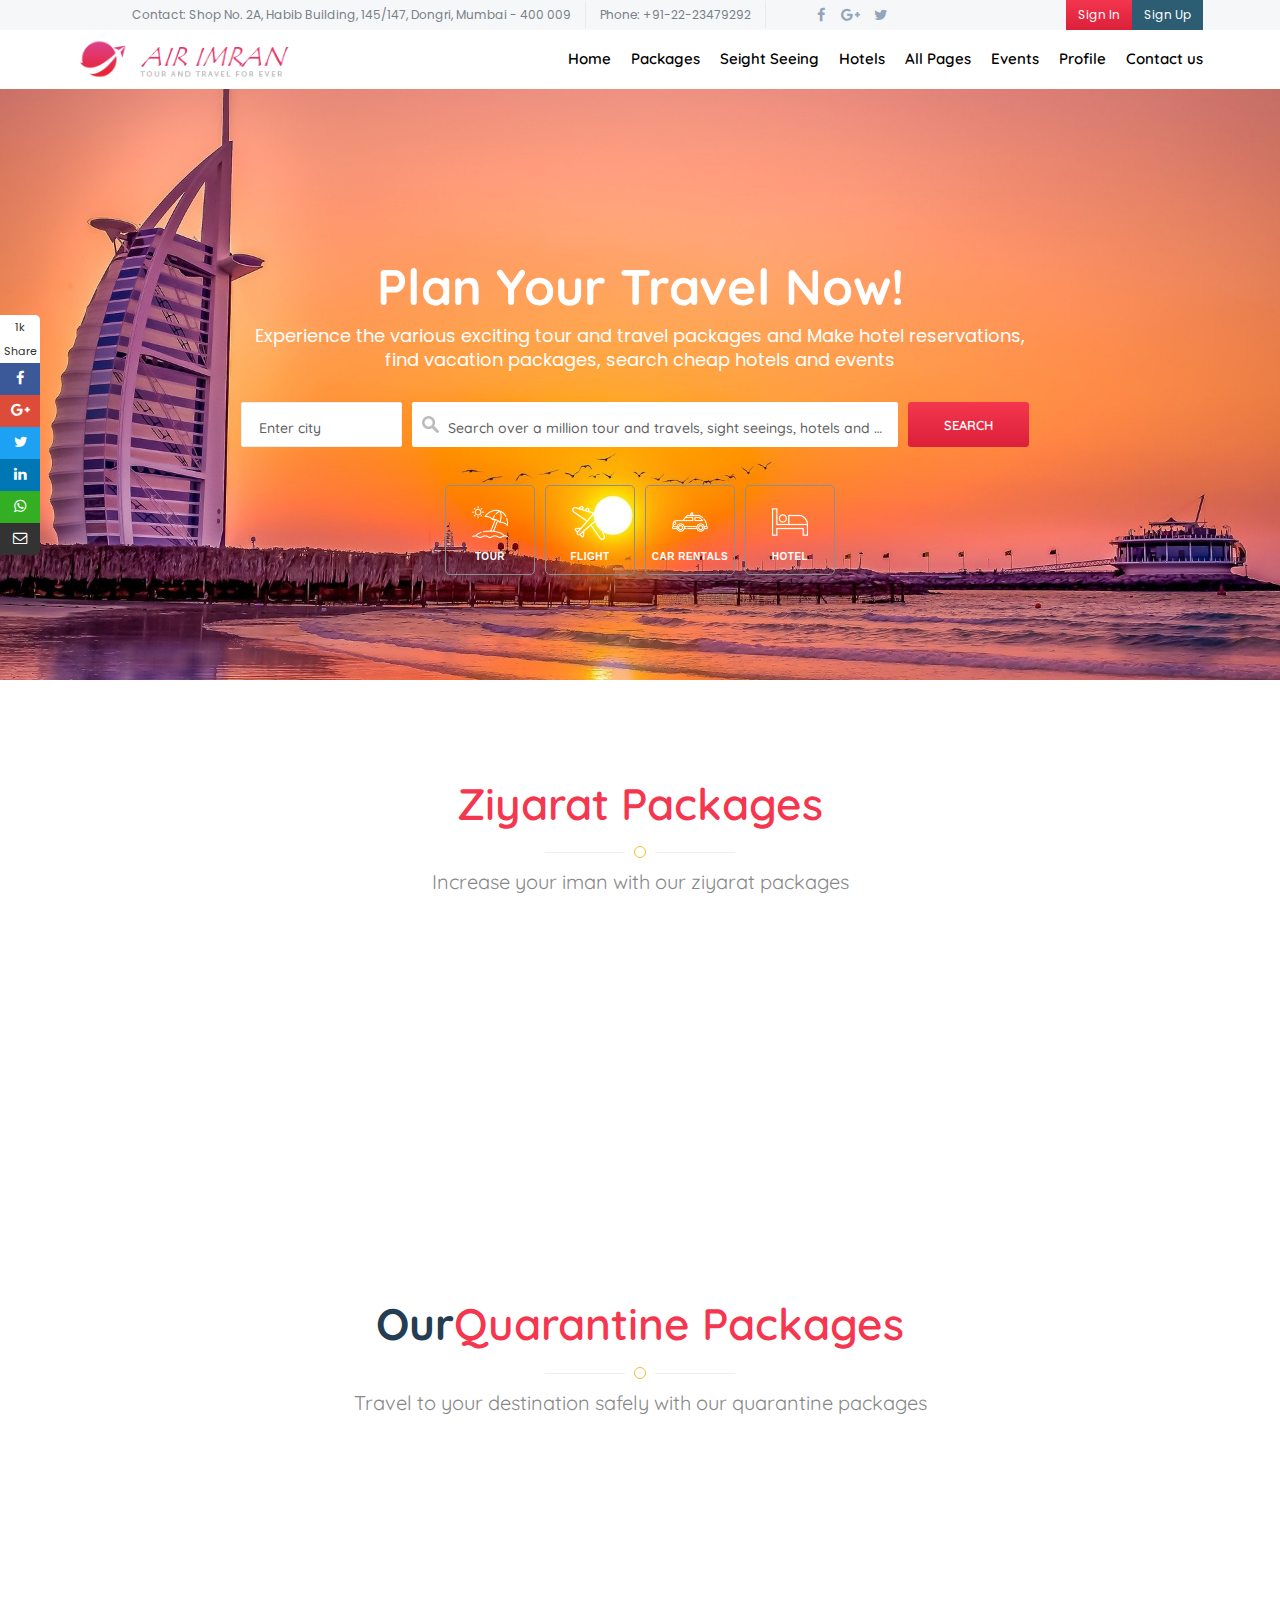
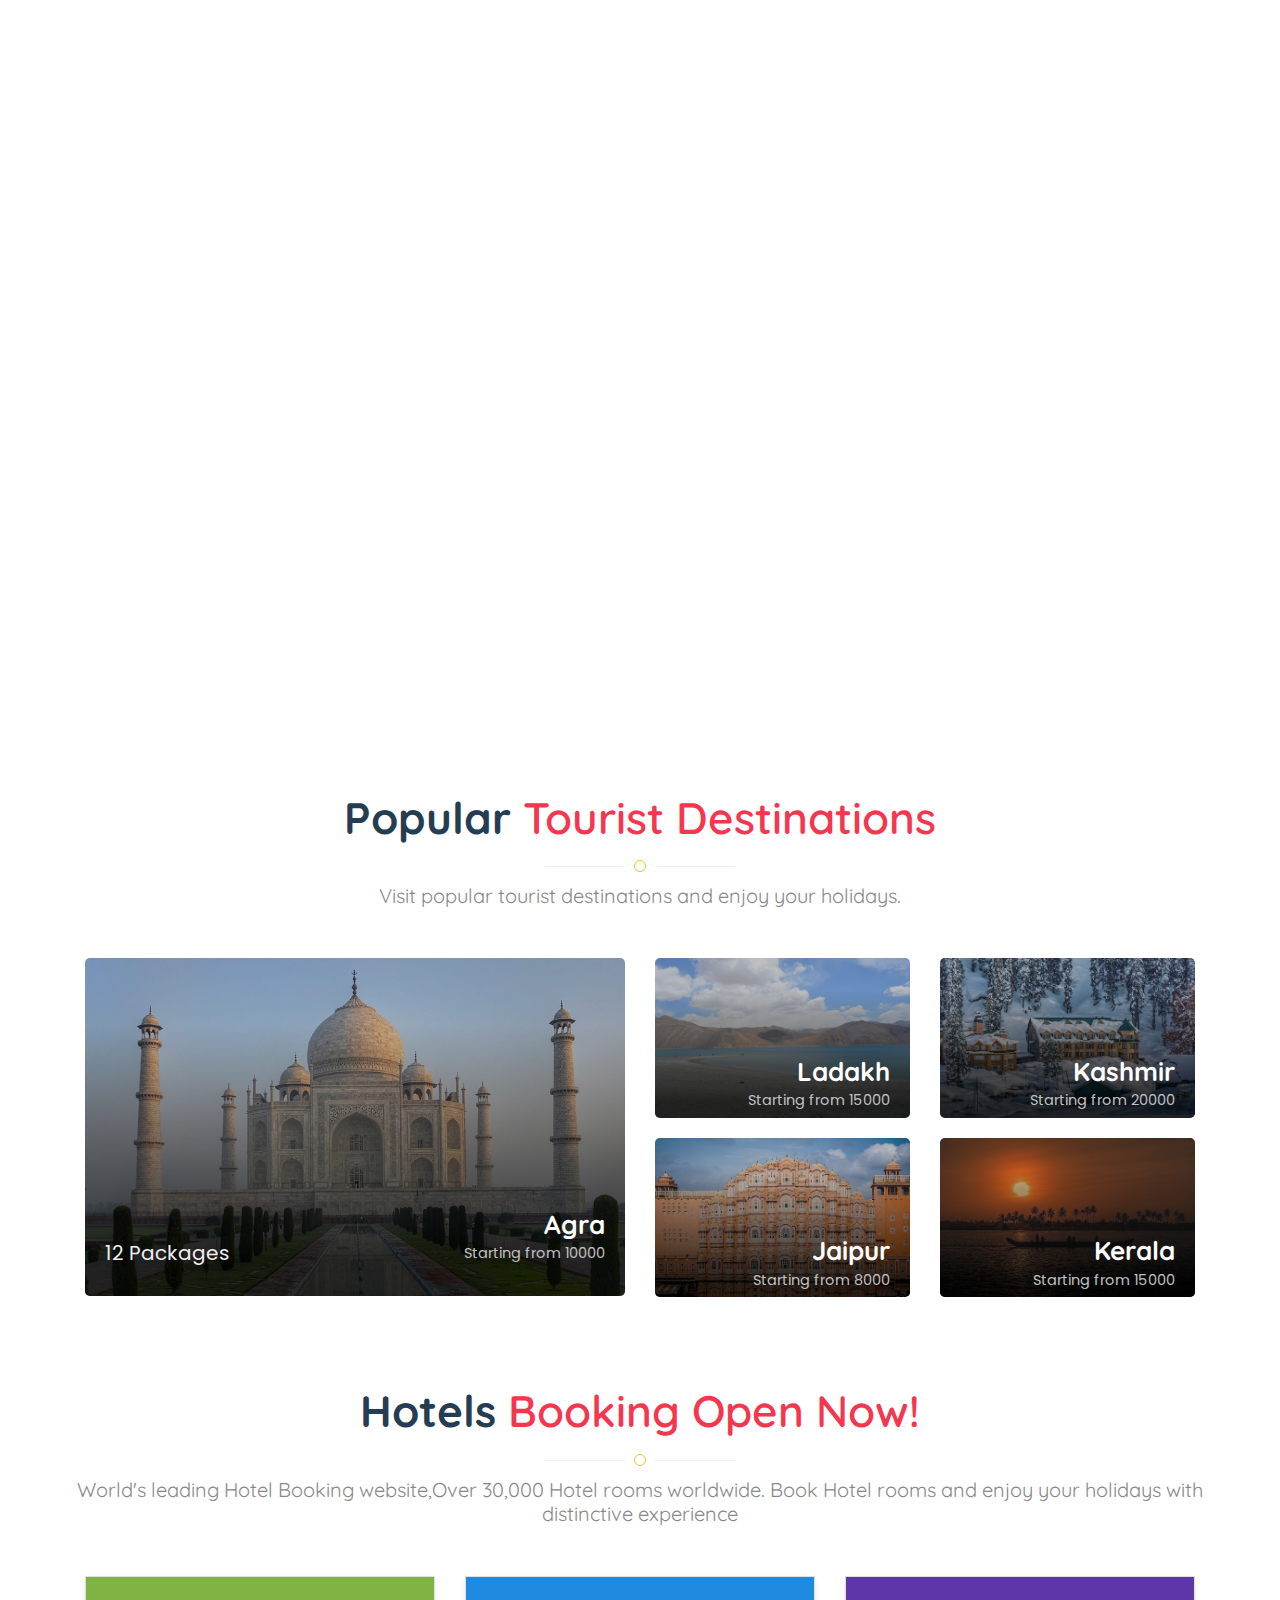
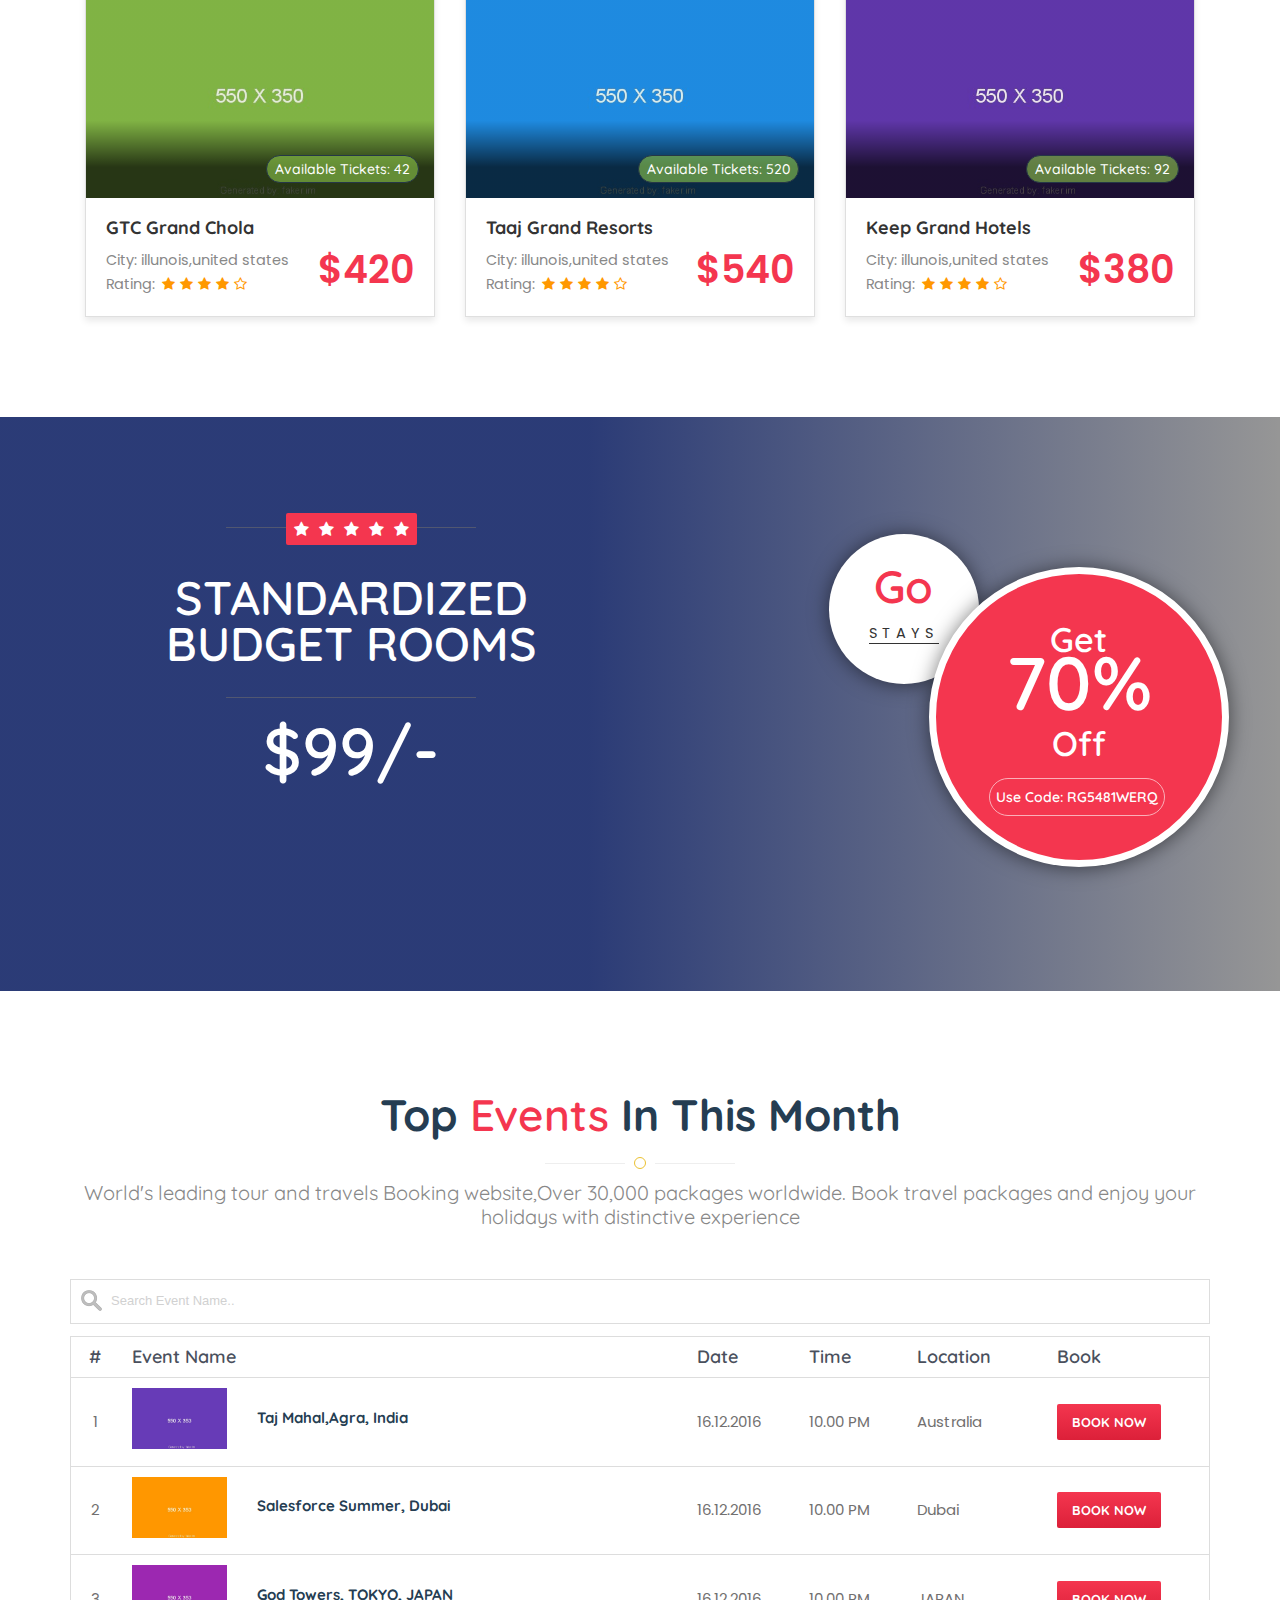
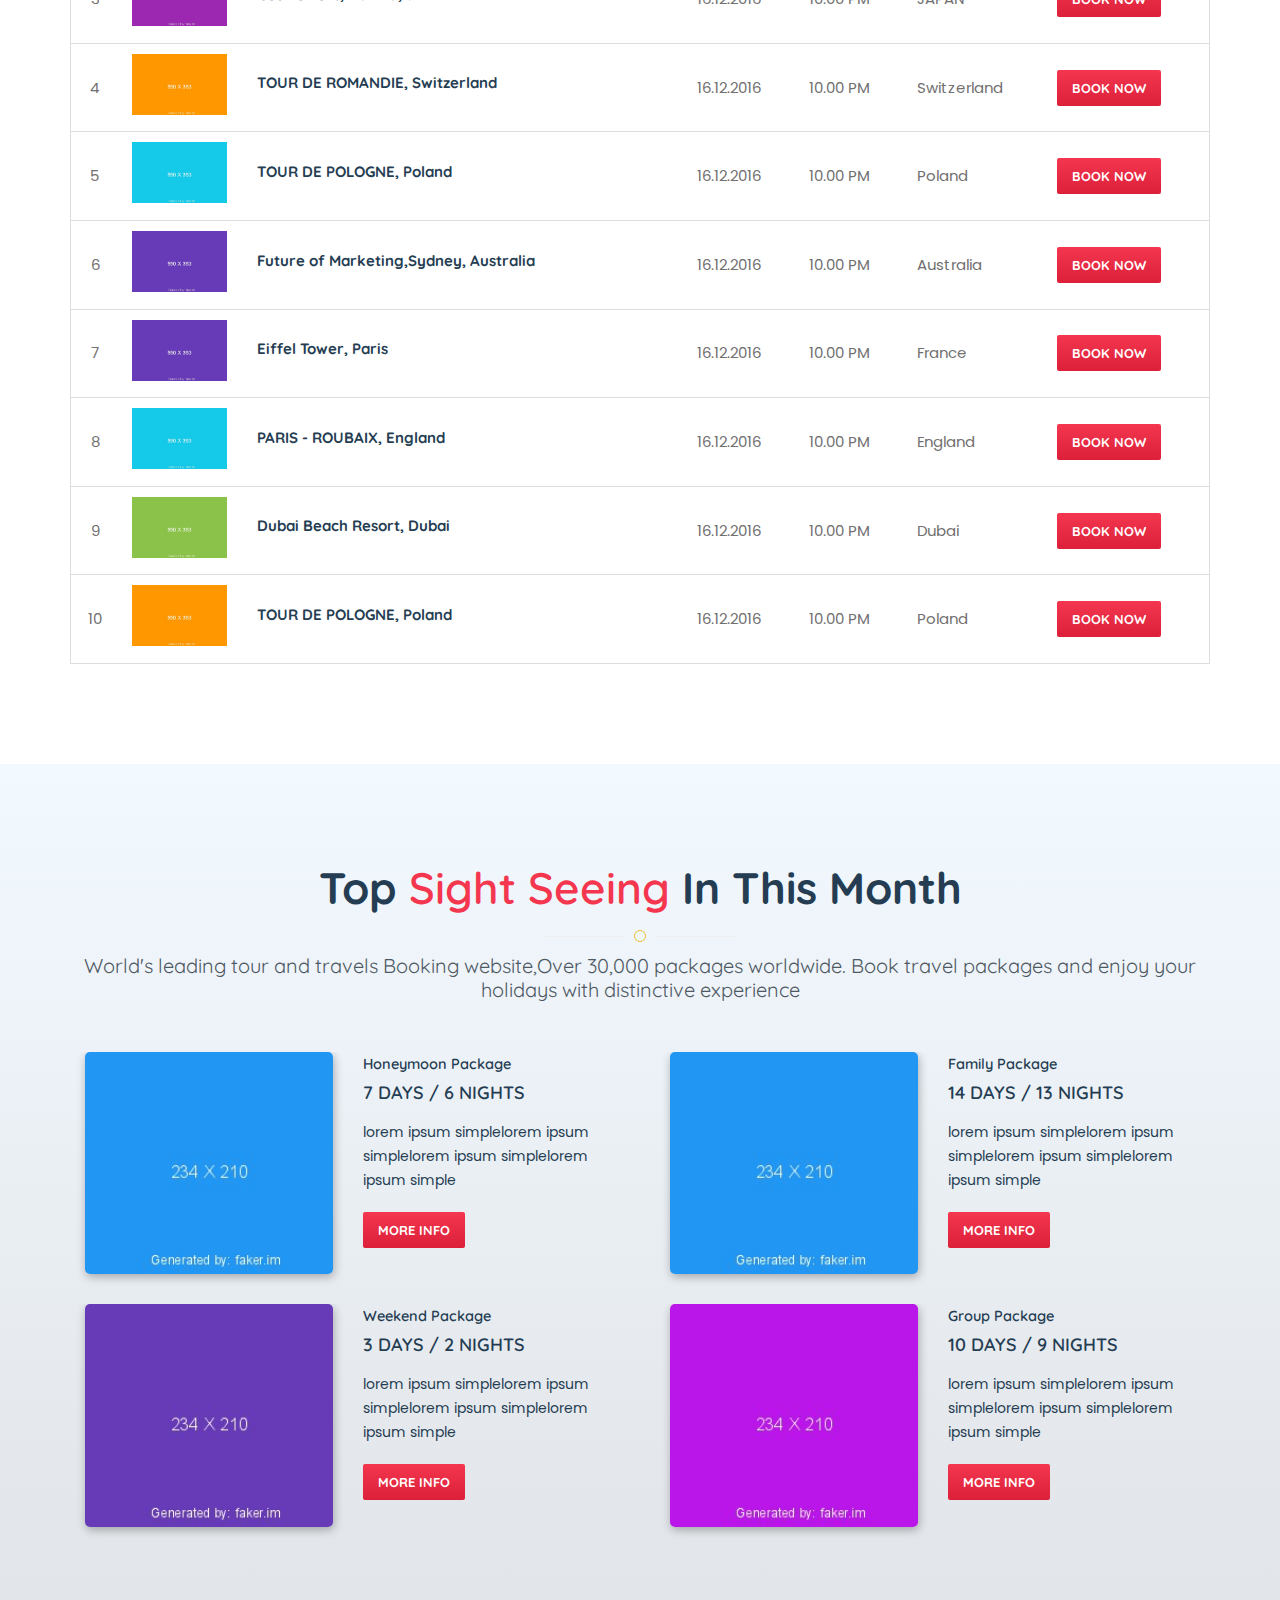
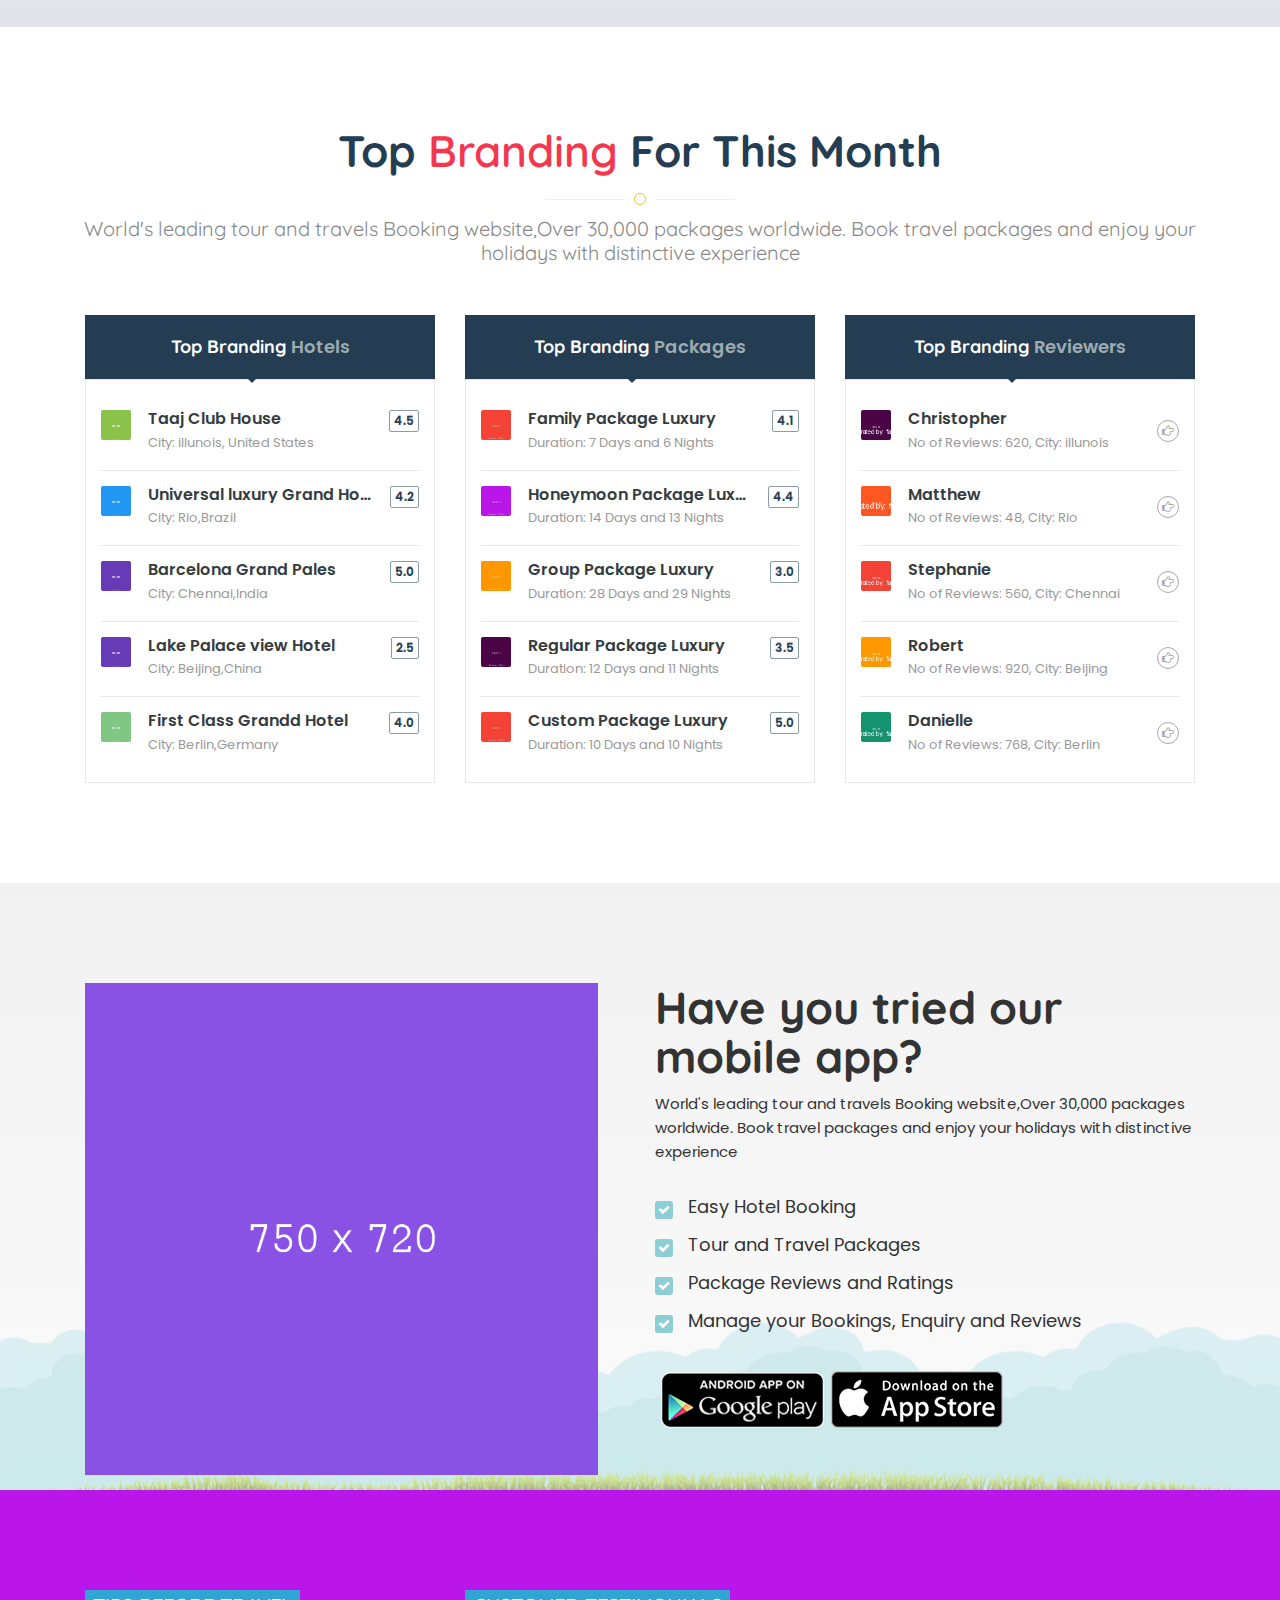
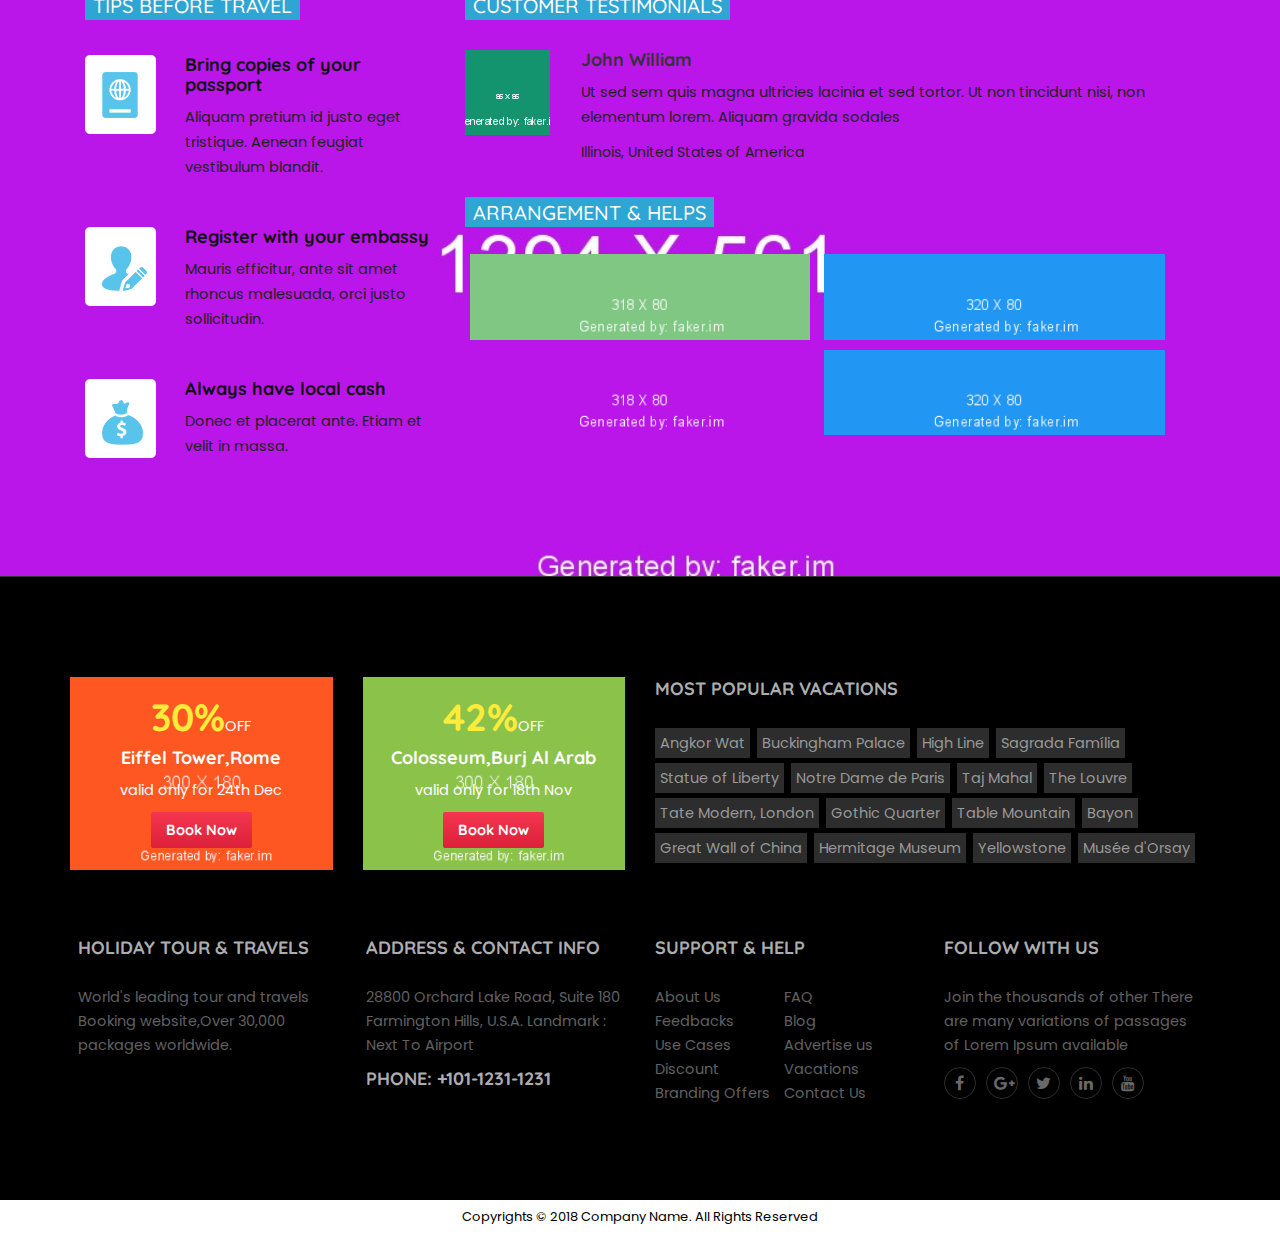
==== commit 4577a354: "tourist destinations updated" ====
--- a/index.html
+++ b/index.html
@@ -822,10 +822,10 @@
                 <div class="col-md-6">
                     <a href="tour-details.html">
                         <div class="tour-mig-like-com">
-                            <div class="tour-mig-lc-img"> <img src="images/listing/kashmir.jpg" alt=""> </div>
+                            <div class="tour-mig-lc-img"> <img src="images/listing/agra.jpg" alt=""> </div>
                             <div class="tour-mig-lc-con">
-                                <h5>Kashmir</h5>
-                                <p><span>12 Packages</span> Starting from 20000</p>
+                                <h5>Agra</h5>
+                                <p><span>12 Packages</span> Starting from 10000</p>
                             </div>
                         </div>
                     </a>
@@ -844,21 +844,21 @@
                 <div class="col-md-3">
                     <a href="tour-details.html">
                         <div class="tour-mig-like-com">
+                            <div class="tour-mig-lc-img"> <img src="images/listing/kashmir.jpg" alt=""> </div>
+                            <div class="tour-mig-lc-con tour-mig-lc-con2">
+                                <h5>Kashmir</h5>
+                                <p>Starting from 20000</p>
+                            </div>
+                        </div>
+                    </a>
+                </div>
+                <div class="col-md-3">
+                    <a href="tour-details.html">
+                        <div class="tour-mig-like-com">
                             <div class="tour-mig-lc-img"> <img src="images/listing/jaipur.jpg" alt=""> </div>
                             <div class="tour-mig-lc-con tour-mig-lc-con2">
                                 <h5>Jaipur</h5>
                                 <p>Starting from 8000</p>
-                            </div>
-                        </div>
-                    </a>
-                </div>
-                <div class="col-md-3">
-                    <a href="tour-details.html">
-                        <div class="tour-mig-like-com">
-                            <div class="tour-mig-lc-img"> <img src="images/listing/agra.jpg" alt=""> </div>
-                            <div class="tour-mig-lc-con tour-mig-lc-con2">
-                                <h5>Agra</h5>
-                                <p>Starting from 5000</p>
                             </div>
                         </div>
                     </a>
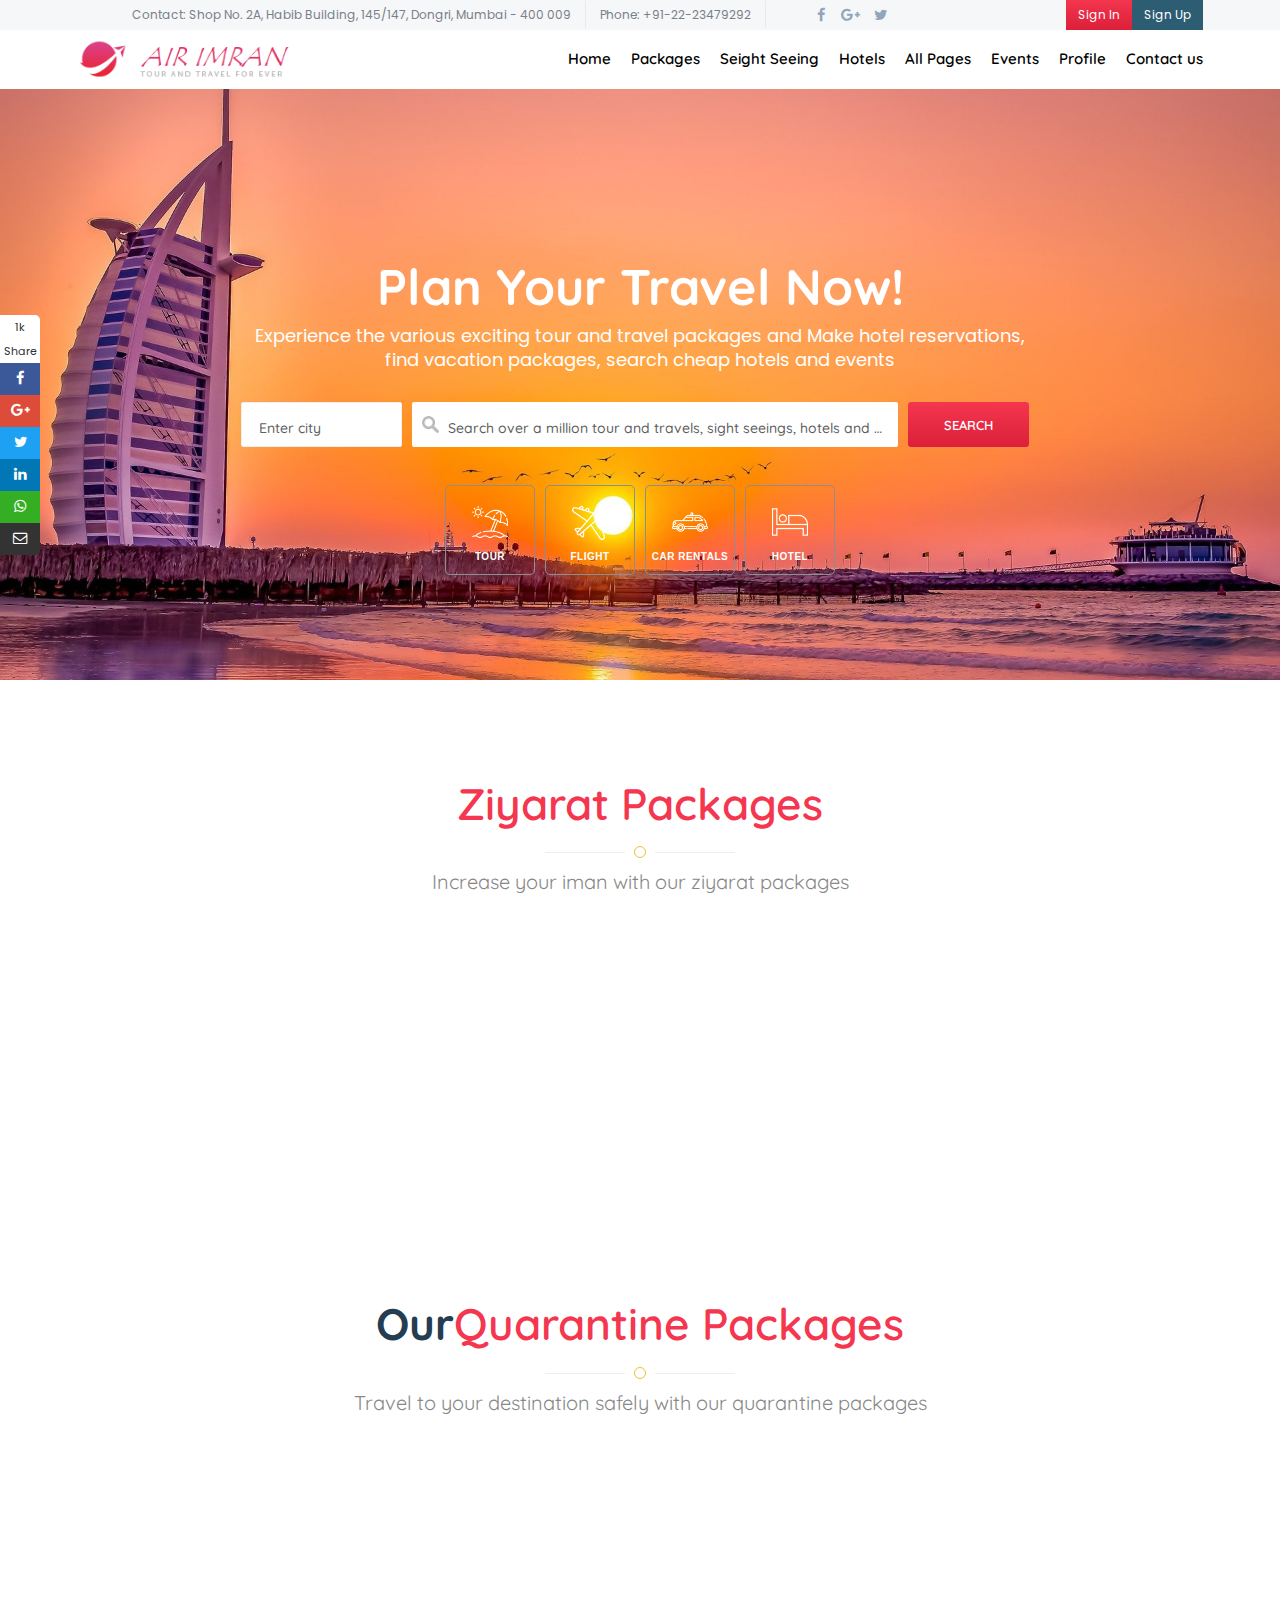
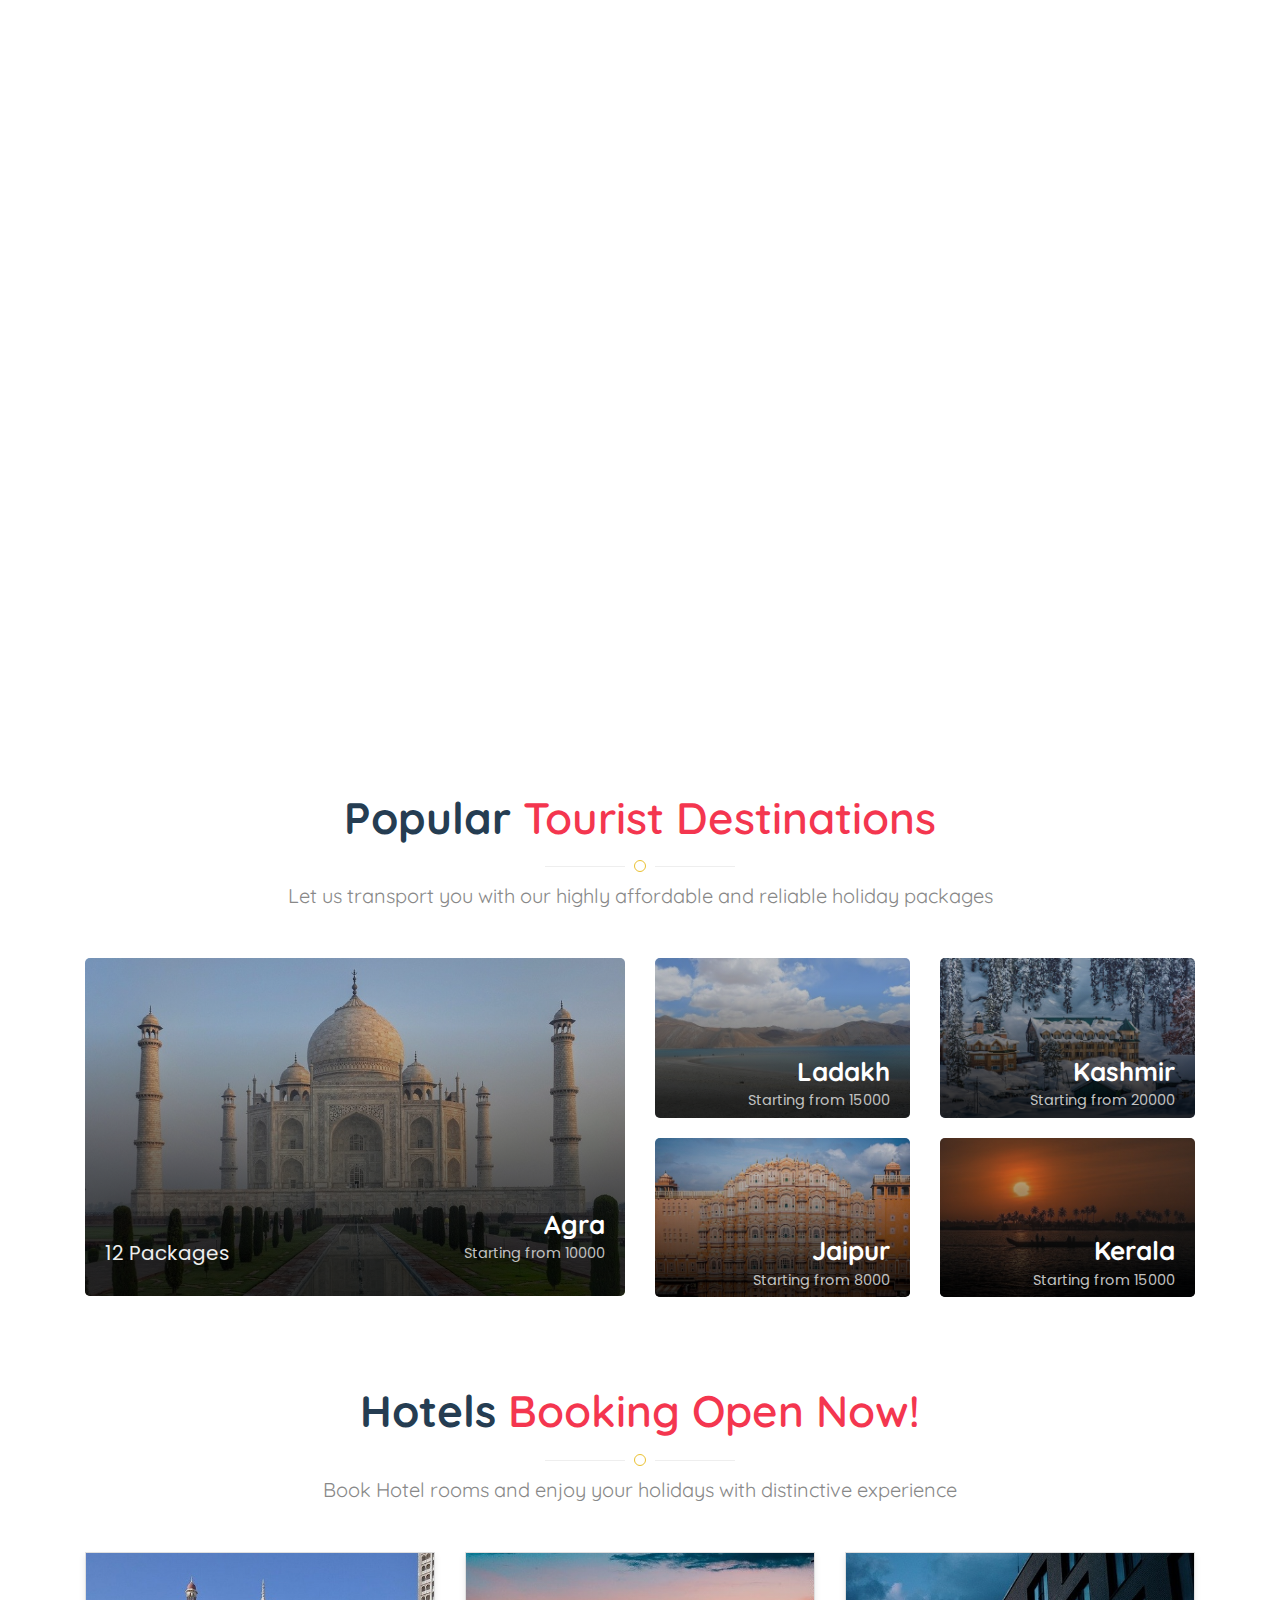
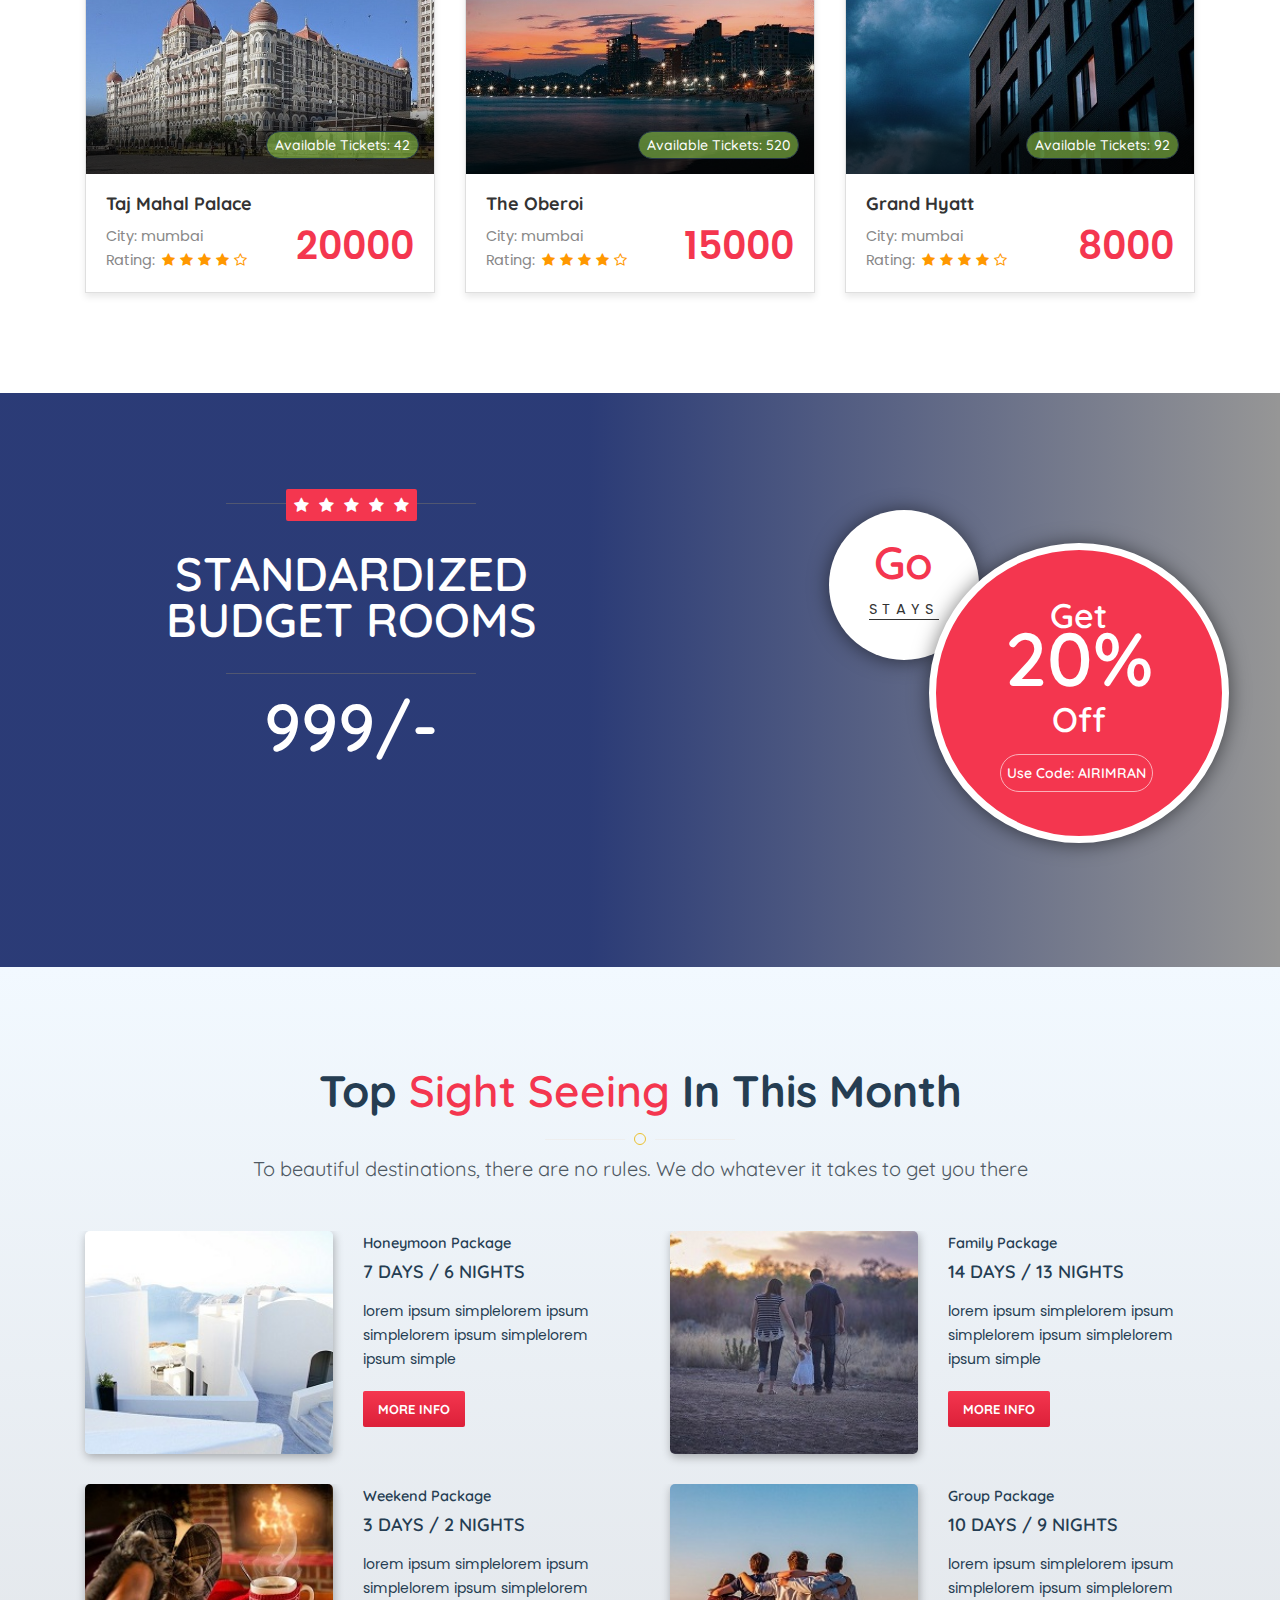
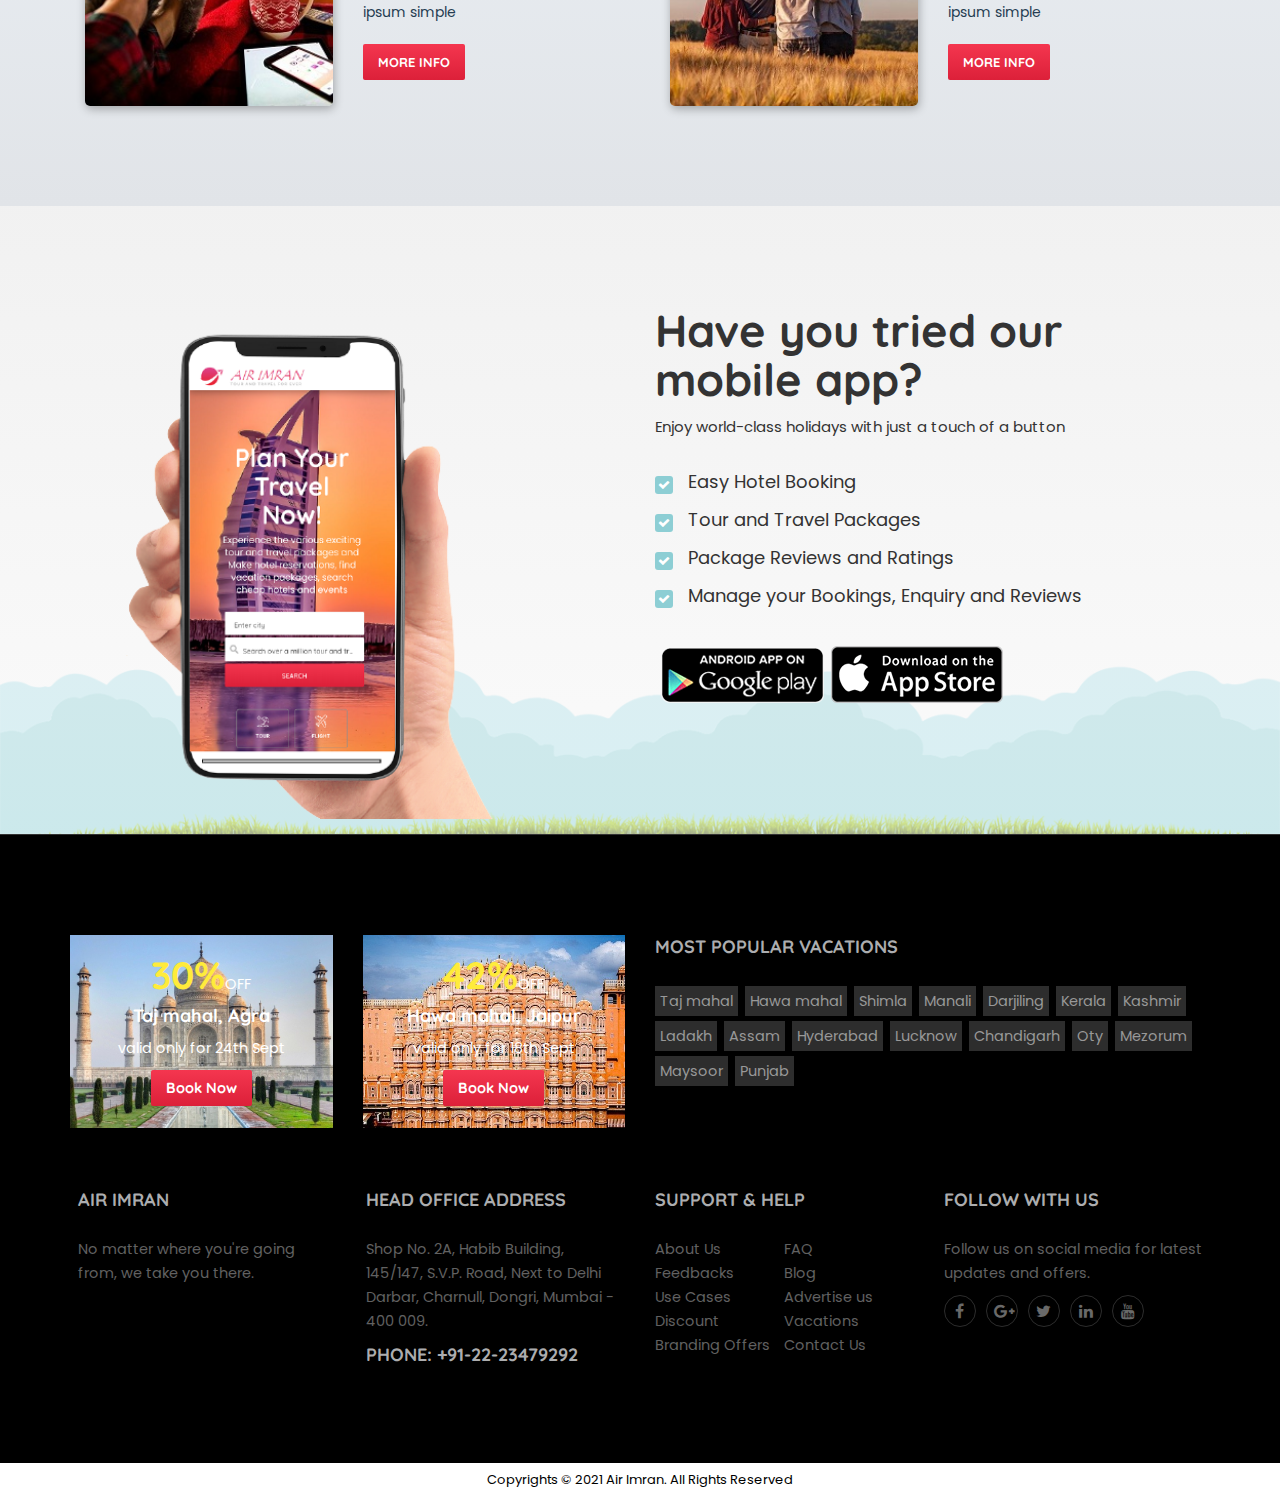
==== commit 0eb0e8af: "hotel and sight seing updated" ====
--- a/index.html
+++ b/index.html
@@ -169,7 +169,7 @@
                         </div>
                         <div class="main-menu">
                             <ul>
-                                <li><a href="main.html">Home</a>
+                                <li><a href="index.html">Home</a>
                                 </li>
                                 <li class="about-menu">
                                     <a href="family-package.html" class="mm-arr">Packages</a>
@@ -816,7 +816,7 @@
                         <div class="tl-2"></div>
                         <div class="tl-3"></div>
                     </div>
-                    <p>Visit popular tourist destinations and enjoy your holidays.</p>
+                    <p>Let us transport you with our highly affordable and reliable holiday packages</p>
                 </div>
                 <!-- CITY -->
                 <div class="col-md-6">
@@ -889,7 +889,7 @@
                         <div class="tl-2"></div>
                         <div class="tl-3"></div>
                     </div>
-                    <p>World's leading Hotel Booking website,Over 30,000 Hotel rooms worldwide. Book Hotel rooms and enjoy your holidays with distinctive experience</p>
+                    <p>Book Hotel rooms and enjoy your holidays with distinctive experience</p>
                 </div>
                 <!-- HOTEL GRID -->
                 <div class="to-ho-hotel">
@@ -898,20 +898,20 @@
                         <div class="to-ho-hotel-con">
                             <div class="to-ho-hotel-con-1">
                                 <div class="hot-page2-hli-3"> <img src="images/hci1.png" alt=""> </div>
-                                <div class="hom-hot-av-tic"> Available Tickets: 42 </div> <img src="images/hotels/1.jpg" alt=""> </div>
+                                <div class="hom-hot-av-tic"> Available Tickets: 42 </div> <img src="images/hotels/taj-mahal-palace-hotel.jpg" alt=""> </div>
                             <div class="to-ho-hotel-con-23">
                                 <div class="to-ho-hotel-con-2">
                                     <a href="hotel-details.html">
-                                        <h4>GTC Grand Chola</h4>
+                                        <h4>Taj Mahal Palace</h4>
                                     </a>
                                 </div>
                                 <div class="to-ho-hotel-con-3">
                                     <ul>
-                                        <li>City: illunois,united states
+                                        <li>City: mumbai
                                             <div class="dir-rat-star ho-hot-rat-star"> Rating: <i class="fa fa-star" aria-hidden="true"></i><i class="fa fa-star" aria-hidden="true"></i><i class="fa fa-star" aria-hidden="true"></i><i class="fa fa-star" aria-hidden="true"></i><i class="fa fa-star-o"
                                                     aria-hidden="true"></i> </div>
                                         </li>
-                                        <li><span class="ho-hot-pri-dis">$720</span><span class="ho-hot-pri">$420</span> </li>
+                                        <li><span class="ho-hot-pri-dis">$720</span><span class="ho-hot-pri">20000</span> </li>
                                     </ul>
                                 </div>
                             </div>
@@ -922,20 +922,20 @@
                         <div class="to-ho-hotel-con">
                             <div class="to-ho-hotel-con-1">
                                 <div class="hot-page2-hli-3"> <img src="images/hci1.png" alt=""> </div>
-                                <div class="hom-hot-av-tic"> Available Tickets: 520 </div> <img src="images/hotels/2.jpg" alt=""> </div>
+                                <div class="hom-hot-av-tic"> Available Tickets: 520 </div> <img src="images/hotels/oberoi.jpg" alt=""> </div>
                             <div class="to-ho-hotel-con-23">
                                 <div class="to-ho-hotel-con-2">
                                     <a href="hotel-details.html">
-                                        <h4>Taaj Grand Resorts</h4>
+                                        <h4>The Oberoi</h4>
                                     </a>
                                 </div>
                                 <div class="to-ho-hotel-con-3">
                                     <ul>
-                                        <li>City: illunois,united states
+                                        <li>City: mumbai
                                             <div class="dir-rat-star ho-hot-rat-star"> Rating: <i class="fa fa-star" aria-hidden="true"></i><i class="fa fa-star" aria-hidden="true"></i><i class="fa fa-star" aria-hidden="true"></i><i class="fa fa-star" aria-hidden="true"></i><i class="fa fa-star-o"
                                                     aria-hidden="true"></i> </div>
                                         </li>
-                                        <li><span class="ho-hot-pri-dis">$840</span><span class="ho-hot-pri">$540</span> </li>
+                                        <li><span class="ho-hot-pri-dis">$840</span><span class="ho-hot-pri">15000</span> </li>
                                     </ul>
                                 </div>
                             </div>
@@ -946,20 +946,20 @@
                         <div class="to-ho-hotel-con">
                             <div class="to-ho-hotel-con-1">
                                 <div class="hot-page2-hli-3"> <img src="images/hci1.png" alt=""> </div>
-                                <div class="hom-hot-av-tic"> Available Tickets: 92 </div> <img src="images/hotels/3.jpg" alt=""> </div>
+                                <div class="hom-hot-av-tic"> Available Tickets: 92 </div> <img src="images/hotels/hyatt.jpg" alt=""> </div>
                             <div class="to-ho-hotel-con-23">
                                 <div class="to-ho-hotel-con-2">
                                     <a href="hotel-details.html">
-                                        <h4>Keep Grand Hotels</h4>
+                                        <h4>Grand Hyatt</h4>
                                     </a>
                                 </div>
                                 <div class="to-ho-hotel-con-3">
                                     <ul>
-                                        <li>City: illunois,united states
+                                        <li>City: mumbai
                                             <div class="dir-rat-star ho-hot-rat-star"> Rating: <i class="fa fa-star" aria-hidden="true"></i><i class="fa fa-star" aria-hidden="true"></i><i class="fa fa-star" aria-hidden="true"></i><i class="fa fa-star" aria-hidden="true"></i><i class="fa fa-star-o"
                                                     aria-hidden="true"></i> </div>
                                         </li>
-                                        <li><span class="ho-hot-pri-dis">$680</span><span class="ho-hot-pri">$380</span> </li>
+                                        <li><span class="ho-hot-pri-dis">$680</span><span class="ho-hot-pri">8000</span> </li>
                                     </ul>
                                 </div>
                             </div>
@@ -975,7 +975,8 @@
             <div class="container">
                 <div class="row">
                     <div class="col-md-6">
-                        <div class="offer-l"> <span class="ol-1"></span> <span class="ol-2"><i class="fa fa-star"></i><i class="fa fa-star"></i><i class="fa fa-star"></i><i class="fa fa-star"></i><i class="fa fa-star"></i></span> <span class="ol-4">Standardized Budget Rooms</span>                            <span class="ol-3"></span> <span class="ol-5">$99/-</span>
+                        <div class="offer-l"> <span class="ol-1"></span> <span class="ol-2"><i class="fa fa-star"></i><i class="fa fa-star"></i><i class="fa fa-star"></i><i class="fa fa-star"></i><i class="fa fa-star"></i></span> <span class="ol-4">Standardized Budget Rooms</span>
+						<span class="ol-3"></span> <span class="ol-5">999/-</span>
                             <ul>
                                 <li class="wow fadeInUp" data-wow-duration="0.5s">
                                     <a href="#!" class="waves-effect waves-light btn-large offer-btn"><img src="images/icon/dis1.png" alt="">
@@ -999,120 +1000,10 @@
                     <div class="col-md-6">
                         <div class="offer-r">
                             <div class="or-1"> <span class="or-11">go</span> <span class="or-12">Stays</span> </div>
-                            <div class="or-2"> <span class="or-21">Get</span> <span class="or-22">70%</span> <span class="or-23">Off</span> <span class="or-24">use code: RG5481WERQ</span> <span class="or-25"></span> </div>
-                        </div>
-                    </div>
-                </div>
-            </div>
-        </div>
-    </section>
-    <!--====== EVENTS ==========-->
-    <section>
-        <div class="rows tb-space">
-            <div class="container events events-1" id="inner-page-title">
-                <!-- TITLE & DESCRIPTION -->
-                <div class="spe-title">
-                    <h2>Top <span>Events</span> in this month</h2>
-                    <div class="title-line">
-                        <div class="tl-1"></div>
-                        <div class="tl-2"></div>
-                        <div class="tl-3"></div>
-                    </div>
-                    <p>World's leading tour and travels Booking website,Over 30,000 packages worldwide. Book travel packages and enjoy your holidays with distinctive experience</p>
-                </div>
-                <input type="text" id="myInput" onkeyup="myFunction()" placeholder="Search Event Name.." title="Type in a name">
-                <table id="myTable">
-                    <tbody>
-                        <tr>
-                            <th>#</th>
-                            <th>Event Name</th>
-                            <th class="e_h1">Date</th>
-                            <th class="e_h1">Time</th>
-                            <th class="e_h1">Location</th>
-                            <th>Book</th>
-                        </tr>
-                        <tr>
-                            <td>1</td>
-                            <td><img src="images/iplace-1.jpg" alt="" /><a href="hotels-list.html" class="events-title">Taj Mahal,Agra, India</a> </td>
-                            <td class="e_h1">16.12.2016</td>
-                            <td class="e_h1">10.00 PM</td>
-                            <td class="e_h1">Australia</td>
-                            <td><a href="booking.html" class="link-btn">Book Now</a> </td>
-                        </tr>
-                        <tr>
-                            <td>2</td>
-                            <td><img src="images/iplace-2.jpg" alt="" /><a href="hotels-list.html" class="events-title">Salesforce Summer, Dubai</a> </td>
-                            <td class="e_h1">16.12.2016</td>
-                            <td class="e_h1">10.00 PM</td>
-                            <td class="e_h1">Dubai</td>
-                            <td><a href="booking.html" class="link-btn">Book Now</a> </td>
-                        </tr>
-                        <tr>
-                            <td>3</td>
-                            <td><img src="images/iplace-3.jpg" alt="" /><a href="hotels-list.html" class="events-title">God Towers, TOKYO, JAPAN</a> </td>
-                            <td class="e_h1">16.12.2016</td>
-                            <td class="e_h1">10.00 PM</td>
-                            <td class="e_h1">JAPAN</td>
-                            <td><a href="booking.html" class="link-btn">Book Now</a> </td>
-                        </tr>
-                        <tr>
-                            <td>4</td>
-                            <td><img src="images/iplace-4.jpg" alt="" /><a href="hotels-list.html" class="events-title">TOUR DE ROMANDIE, Switzerland</a> </td>
-                            <td class="e_h1">16.12.2016</td>
-                            <td class="e_h1">10.00 PM</td>
-                            <td class="e_h1">Switzerland</td>
-                            <td><a href="booking.html" class="link-btn">Book Now</a> </td>
-                        </tr>
-                        <tr>
-                            <td>5</td>
-                            <td><img src="images/iplace-5.jpg" alt="" /><a href="hotels-list.html" class="events-title">TOUR DE POLOGNE, Poland</a> </td>
-                            <td class="e_h1">16.12.2016</td>
-                            <td class="e_h1">10.00 PM</td>
-                            <td class="e_h1">Poland</td>
-                            <td><a href="booking.html" class="link-btn">Book Now</a> </td>
-                        </tr>
-                        <tr>
-                            <td>6</td>
-                            <td><img src="images/iplace-6.jpg" alt="" /><a href="hotels-list.html" class="events-title">Future of Marketing,Sydney, Australia</a> </td>
-                            <td class="e_h1">16.12.2016</td>
-                            <td class="e_h1">10.00 PM</td>
-                            <td class="e_h1">Australia</td>
-                            <td><a href="booking.html" class="link-btn">Book Now</a> </td>
-                        </tr>
-                        <tr>
-                            <td>7</td>
-                            <td><img src="images/iplace-7.jpg" alt="" /><a href="hotels-list.html" class="events-title">Eiffel Tower, Paris</a> </td>
-                            <td class="e_h1">16.12.2016</td>
-                            <td class="e_h1">10.00 PM</td>
-                            <td class="e_h1">France</td>
-                            <td><a href="booking.html" class="link-btn">Book Now</a> </td>
-                        </tr>
-                        <tr>
-                            <td>8</td>
-                            <td><img src="images/iplace-8.jpg" alt="" /><a href="hotels-list.html" class="events-title">PARIS - ROUBAIX, England</a> </td>
-                            <td class="e_h1">16.12.2016</td>
-                            <td class="e_h1">10.00 PM</td>
-                            <td class="e_h1">England</td>
-                            <td><a href="booking.html" class="link-btn">Book Now</a> </td>
-                        </tr>
-                        <tr>
-                            <td>9</td>
-                            <td><img src="images/iplace-9.jpg" alt="" /><a href="hotels-list.html" class="events-title">Dubai Beach Resort, Dubai</a> </td>
-                            <td class="e_h1">16.12.2016</td>
-                            <td class="e_h1">10.00 PM</td>
-                            <td class="e_h1">Dubai</td>
-                            <td><a href="booking.html" class="link-btn">Book Now</a> </td>
-                        </tr>
-                        <tr>
-                            <td>10</td>
-                            <td><img src="images/iplace-4.jpg" alt="" /><a href="hotels-list.html" class="events-title">TOUR DE POLOGNE, Poland</a> </td>
-                            <td class="e_h1">16.12.2016</td>
-                            <td class="e_h1">10.00 PM</td>
-                            <td class="e_h1">Poland</td>
-                            <td><a href="booking.html" class="link-btn">Book Now</a> </td>
-                        </tr>
-                    </tbody>
-                </table>
+                            <div class="or-2"> <span class="or-21">Get</span> <span class="or-22">20%</span> <span class="or-23">Off</span> <span class="or-24">use code: AIRIMRAN</span> <span class="or-25"></span> </div>
+                        </div>
+                    </div>
+                </div>
             </div>
         </div>
     </section>
@@ -1128,19 +1019,19 @@
                         <div class="tl-2"></div>
                         <div class="tl-3"></div>
                     </div>
-                    <p>World's leading tour and travels Booking website,Over 30,000 packages worldwide. Book travel packages and enjoy your holidays with distinctive experience</p>
+                    <p>To beautiful destinations, there are no rules. We do whatever it takes to get you there</p>
                 </div>
                 <div class="popu-places-home">
                     <!-- POPULAR PLACES 1 -->
                     <div class="col-md-6 col-sm-6 col-xs-12 place">
-                        <div class="col-md-6 col-sm-12 col-xs-12"> <img src="images/place2.jpg" alt="" /> </div>
+                        <div class="col-md-6 col-sm-12 col-xs-12"> <img src="images/honeymoon.jpg" alt="" /> </div>
                         <div class="col-md-6 col-sm-12 col-xs-12">
                             <h3><span>Honeymoon Package</span> 7 Days / 6 Nights</h3>
                             <p>lorem ipsum simplelorem ipsum simplelorem ipsum simplelorem ipsum simple</p> <a href="tour-details.html" class="link-btn">more info</a> </div>
                     </div>
                     <!-- POPULAR PLACES 2 -->
                     <div class="col-md-6 col-sm-6 col-xs-12 place">
-                        <div class="col-md-6 col-sm-12 col-xs-12"> <img src="images/place1.jpg" alt="" /> </div>
+                        <div class="col-md-6 col-sm-12 col-xs-12"> <img src="images/family.jpg" alt="" /> </div>
                         <div class="col-md-6 col-sm-12 col-xs-12">
                             <h3><span>Family package</span> 14 Days / 13 Nights</h3>
                             <p>lorem ipsum simplelorem ipsum simplelorem ipsum simplelorem ipsum simple</p> <a href="tour-details.html" class="link-btn">more info</a> </div>
@@ -1149,198 +1040,17 @@
                 <div class="popu-places-home">
                     <!-- POPULAR PLACES 3 -->
                     <div class="col-md-6 col-sm-6 col-xs-12 place">
-                        <div class="col-md-6 col-sm-12 col-xs-12"> <img src="images/place3.jpg" alt="" /> </div>
+                        <div class="col-md-6 col-sm-12 col-xs-12"> <img src="images/weekend.jpg" alt="" /> </div>
                         <div class="col-md-6 col-sm-12 col-xs-12">
                             <h3><span>Weekend Package </span> 3 Days / 2 Nights</h3>
                             <p>lorem ipsum simplelorem ipsum simplelorem ipsum simplelorem ipsum simple</p> <a href="tour-details.html" class="link-btn">more info</a> </div>
                     </div>
                     <!-- POPULAR PLACES 4 -->
                     <div class="col-md-6 col-sm-6 col-xs-12 place">
-                        <div class="col-md-6 col-sm-12 col-xs-12"> <img src="images/place4.jpg" alt="" /> </div>
+                        <div class="col-md-6 col-sm-12 col-xs-12"> <img src="images/group.jpg" alt="" /> </div>
                         <div class="col-md-6 col-sm-12 col-xs-12">
                             <h3><span>Group Package</span> 10 Days / 9 Nights</h3>
                             <p>lorem ipsum simplelorem ipsum simplelorem ipsum simplelorem ipsum simple</p> <a href="tour-details.html" class="link-btn">more info</a> </div>
-                    </div>
-                </div>
-            </div>
-        </div>
-    </section>
-    <!--====== REQUEST A QUOTE ==========-->
-    <section>
-        <div class="ho-popu tb-space pad-bot-redu">
-            <div class="rows container">
-                <!-- TITLE & DESCRIPTION -->
-                <div class="spe-title">
-                    <h2>Top <span>Branding</span> for this month</h2>
-                    <div class="title-line">
-                        <div class="tl-1"></div>
-                        <div class="tl-2"></div>
-                        <div class="tl-3"></div>
-                    </div>
-                    <p>World's leading tour and travels Booking website,Over 30,000 packages worldwide. Book travel packages and enjoy your holidays with distinctive experience</p>
-                </div>
-                <div class="ho-popu-bod">
-                    <div class="col-md-4">
-                        <div class="hot-page2-hom-pre-head">
-                            <h4>Top Branding <span>Hotels</span></h4>
-                        </div>
-                        <div class="hot-page2-hom-pre">
-                            <ul>
-                                <!--LISTINGS-->
-                                <li>
-                                    <a href="hotels-list.html">
-                                        <div class="hot-page2-hom-pre-1"> <img src="images/hotels/1.jpg" alt=""> </div>
-                                        <div class="hot-page2-hom-pre-2">
-                                            <h5>Taaj Club House</h5> <span>City: illunois, United States</span> </div>
-                                        <div class="hot-page2-hom-pre-3"> <span>4.5</span> </div>
-                                    </a>
-                                </li>
-                                <!--LISTINGS-->
-                                <li>
-                                    <a href="hotels-list.html">
-                                        <div class="hot-page2-hom-pre-1"> <img src="images/hotels/2.jpg" alt=""> </div>
-                                        <div class="hot-page2-hom-pre-2">
-                                            <h5>Universal luxury Grand Hotel</h5> <span>City: Rio,Brazil</span> </div>
-                                        <div class="hot-page2-hom-pre-3"> <span>4.2</span> </div>
-                                    </a>
-                                </li>
-                                <!--LISTINGS-->
-                                <li>
-                                    <a href="hotels-list.html">
-                                        <div class="hot-page2-hom-pre-1"> <img src="images/hotels/3.jpg" alt=""> </div>
-                                        <div class="hot-page2-hom-pre-2">
-                                            <h5>Barcelona Grand Pales</h5> <span>City: Chennai,India</span> </div>
-                                        <div class="hot-page2-hom-pre-3"> <span>5.0</span> </div>
-                                    </a>
-                                </li>
-                                <!--LISTINGS-->
-                                <li>
-                                    <a href="hotels-list.html">
-                                        <div class="hot-page2-hom-pre-1"> <img src="images/hotels/4.jpg" alt=""> </div>
-                                        <div class="hot-page2-hom-pre-2">
-                                            <h5>Lake Palace view Hotel</h5> <span>City: Beijing,China</span> </div>
-                                        <div class="hot-page2-hom-pre-3"> <span>2.5</span> </div>
-                                    </a>
-                                </li>
-                                <!--LISTINGS-->
-                                <li>
-                                    <a href="hotels-list.html">
-                                        <div class="hot-page2-hom-pre-1"> <img src="images/hotels/8.jpg" alt=""> </div>
-                                        <div class="hot-page2-hom-pre-2">
-                                            <h5>First Class Grandd Hotel</h5> <span>City: Berlin,Germany</span> </div>
-                                        <div class="hot-page2-hom-pre-3"> <span>4.0</span> </div>
-                                    </a>
-                                </li>
-                            </ul>
-                        </div>
-                    </div>
-                    <div class="col-md-4">
-                        <div class="hot-page2-hom-pre-head">
-                            <h4>Top Branding <span>Packages</span></h4>
-                        </div>
-                        <div class="hot-page2-hom-pre">
-                            <ul>
-                                <!--LISTINGS-->
-                                <li>
-                                    <a href="hotels-list.html">
-                                        <div class="hot-page2-hom-pre-1"> <img src="images/trends/1.jpg" alt=""> </div>
-                                        <div class="hot-page2-hom-pre-2">
-                                            <h5>Family Package Luxury</h5> <span>Duration: 7 Days and 6 Nights</span> </div>
-                                        <div class="hot-page2-hom-pre-3"> <span>4.1</span> </div>
-                                    </a>
-                                </li>
-                                <!--LISTINGS-->
-                                <li>
-                                    <a href="hotels-list.html">
-                                        <div class="hot-page2-hom-pre-1"> <img src="images/trends/2.jpg" alt=""> </div>
-                                        <div class="hot-page2-hom-pre-2">
-                                            <h5>Honeymoon Package Luxury</h5> <span>Duration: 14 Days and 13 Nights</span> </div>
-                                        <div class="hot-page2-hom-pre-3"> <span>4.4</span> </div>
-                                    </a>
-                                </li>
-                                <!--LISTINGS-->
-                                <li>
-                                    <a href="hotels-list.html">
-                                        <div class="hot-page2-hom-pre-1"> <img src="images/trends/3.jpg" alt=""> </div>
-                                        <div class="hot-page2-hom-pre-2">
-                                            <h5>Group Package Luxury</h5> <span>Duration: 28 Days and 29 Nights</span> </div>
-                                        <div class="hot-page2-hom-pre-3"> <span>3.0</span> </div>
-                                    </a>
-                                </li>
-                                <!--LISTINGS-->
-                                <li>
-                                    <a href="hotels-list.html">
-                                        <div class="hot-page2-hom-pre-1"> <img src="images/trends/4.jpg" alt=""> </div>
-                                        <div class="hot-page2-hom-pre-2">
-                                            <h5>Regular Package Luxury</h5> <span>Duration: 12 Days and 11 Nights</span> </div>
-                                        <div class="hot-page2-hom-pre-3"> <span>3.5</span> </div>
-                                    </a>
-                                </li>
-                                <!--LISTINGS-->
-                                <li>
-                                    <a href="hotels-list.html">
-                                        <div class="hot-page2-hom-pre-1"> <img src="images/trends/1.jpg" alt=""> </div>
-                                        <div class="hot-page2-hom-pre-2">
-                                            <h5>Custom Package Luxury</h5> <span>Duration: 10 Days and 10 Nights</span> </div>
-                                        <div class="hot-page2-hom-pre-3"> <span>5.0</span> </div>
-                                    </a>
-                                </li>
-                            </ul>
-                        </div>
-                    </div>
-                    <div class="col-md-4">
-                        <div class="hot-page2-hom-pre-head">
-                            <h4>Top Branding <span>Reviewers</span></h4>
-                        </div>
-                        <div class="hot-page2-hom-pre">
-                            <ul>
-                                <!--LISTINGS-->
-                                <li>
-                                    <a href="hotels-list.html">
-                                        <div class="hot-page2-hom-pre-1"> <img src="images/reviewer/1.jpg" alt=""> </div>
-                                        <div class="hot-page2-hom-pre-2">
-                                            <h5>Christopher</h5> <span>No of Reviews: 620, City: illunois</span> </div>
-                                        <div class="hot-page2-hom-pre-3"> <i class="fa fa-hand-o-right" aria-hidden="true"></i> </div>
-                                    </a>
-                                </li>
-                                <!--LISTINGS-->
-                                <li>
-                                    <a href="hotels-list.html">
-                                        <div class="hot-page2-hom-pre-1"> <img src="images/reviewer/2.png" alt=""> </div>
-                                        <div class="hot-page2-hom-pre-2">
-                                            <h5>Matthew</h5> <span>No of Reviews: 48, City: Rio</span> </div>
-                                        <div class="hot-page2-hom-pre-3"> <i class="fa fa-hand-o-right" aria-hidden="true"></i> </div>
-                                    </a>
-                                </li>
-                                <!--LISTINGS-->
-                                <li>
-                                    <a href="hotels-list.html">
-                                        <div class="hot-page2-hom-pre-1"> <img src="images/reviewer/3.jpeg" alt=""> </div>
-                                        <div class="hot-page2-hom-pre-2">
-                                            <h5>Stephanie</h5> <span>No of Reviews: 560, City: Chennai</span> </div>
-                                        <div class="hot-page2-hom-pre-3"> <i class="fa fa-hand-o-right" aria-hidden="true"></i> </div>
-                                    </a>
-                                </li>
-                                <!--LISTINGS-->
-                                <li>
-                                    <a href="hotels-list.html">
-                                        <div class="hot-page2-hom-pre-1"> <img src="images/reviewer/4.jpeg" alt=""> </div>
-                                        <div class="hot-page2-hom-pre-2">
-                                            <h5>Robert</h5> <span>No of Reviews: 920, City: Beijing</span> </div>
-                                        <div class="hot-page2-hom-pre-3"> <i class="fa fa-hand-o-right" aria-hidden="true"></i> </div>
-                                    </a>
-                                </li>
-                                <!--LISTINGS-->
-                                <li>
-                                    <a href="hotels-list.html">
-                                        <div class="hot-page2-hom-pre-1"> <img src="images/reviewer/5.jpeg" alt=""> </div>
-                                        <div class="hot-page2-hom-pre-2">
-                                            <h5>Danielle</h5> <span>No of Reviews: 768, City: Berlin</span> </div>
-                                        <div class="hot-page2-hom-pre-3"> <i class="fa fa-hand-o-right" aria-hidden="true"></i> </div>
-                                    </a>
-                                </li>
-                            </ul>
-                        </div>
                     </div>
                 </div>
             </div>
@@ -1357,7 +1067,7 @@
                     <!-- THANK YOU MESSAGE -->
                     <div class="foot-mob-app">
                         <h2>Have you tried our mobile app?</h2>
-                        <p>World's leading tour and travels Booking website,Over 30,000 packages worldwide. Book travel packages and enjoy your holidays with distinctive experience</p>
+                        <p>Enjoy world-class holidays with just a touch of a button</p>
                         <ul>
                             <li><i class="fa fa-check" aria-hidden="true"></i> Easy Hotel Booking</li>
                             <li><i class="fa fa-check" aria-hidden="true"></i> Tour and Travel Packages</li>
@@ -1371,109 +1081,6 @@
             </div>
         </div>
     </section>
-    <!--====== REQUEST A QUOTE ==========-->
-    <!--<section>
-        <div class="form tb-space">
-            <div class="rows container">
-                <div class="spe-title">
-                    <h2>Book your <span>favourite Package</span> Now!</h2>
-                    <div class="title-line">
-                        <div class="tl-1"></div>
-                        <div class="tl-2"></div>
-                        <div class="tl-3"></div>
-                    </div>
-                    <p>World's leading tour and travels Booking website,Over 30,000 packages worldwide. Book travel packages and enjoy your holidays with distinctive experience</p>
-                </div>
-                <div class="col-md-6 col-sm-6 col-xs-12 form_1">
-                    <div class="succ_mess">Thank you for contacting us we will get back to you soon.</div>
-                    <form id="home_form" name="home_form" action="mail/send.php">
-                        <ul>
-                            <li>
-                                <input type="text" name="ename" value="" id="ename" placeholder="Name" required>
-                            </li>
-                            <li>
-                                <input type="tel" name="emobile" value="" id="emobile" placeholder="Mobile" required>
-                            </li>
-                            <li>
-                                <input type="email" name="eemail" value="" id="eemail" placeholder="Email id" required>
-                            </li>
-                            <li>
-                                <input type="text" name="esubject" value="" id="esubject" placeholder="Subject" required>
-                            </li>
-                            <li>
-                                <input type="text" name="ecity" value="" id="ecity" placeholder="City" required>
-                            </li>
-                            <li>
-                                <input type="text" name="ecount" value="" id="ecount" placeholder="Country" required>
-                            </li>
-                            <li>
-                                <textarea name="emess" cols="40" rows="3" id="text-comment" placeholder="Enter your message"></textarea>
-                            </li>
-                            <li>
-                                <input type="submit" value="Submit" id="send_button">
-                            </li>
-                        </ul>
-                    </form>
-                </div>
-                <div class="col-md-6 col-sm-6 col-xs-12 family">
-                    <img src="images/family.png" alt="" />
-                </div>
-            </div>
-        </div>
-    </section>-->
-    <!--====== TIPS BEFORE TRAVEL ==========-->
-    <section>
-        <div class="rows tips tips-home tb-space home_title">
-            <div class="container tips_1">
-                <!-- TIPS BEFORE TRAVEL -->
-                <div class="col-md-4 col-sm-6 col-xs-12">
-                    <h3>Tips Before Travel</h3>
-                    <div class="tips_left tips_left_1">
-                        <h5>Bring copies of your passport</h5>
-                        <p>Aliquam pretium id justo eget tristique. Aenean feugiat vestibulum blandit.</p>
-                    </div>
-                    <div class="tips_left tips_left_2">
-                        <h5>Register with your embassy</h5>
-                        <p>Mauris efficitur, ante sit amet rhoncus malesuada, orci justo sollicitudin.</p>
-                    </div>
-                    <div class="tips_left tips_left_3">
-                        <h5>Always have local cash</h5>
-                        <p>Donec et placerat ante. Etiam et velit in massa. </p>
-                    </div>
-                </div>
-                <!-- CUSTOMER TESTIMONIALS -->
-                <div class="col-md-8 col-sm-6 col-xs-12 testi-2">
-                    <!-- TESTIMONIAL TITLE -->
-                    <h3>Customer Testimonials</h3>
-                    <div class="testi">
-                        <h4>John William</h4>
-                        <p>Ut sed sem quis magna ultricies lacinia et sed tortor. Ut non tincidunt nisi, non elementum lorem. Aliquam gravida sodales</p> <address>Illinois, United States of America</address> </div>
-                    <!-- ARRANGEMENTS & HELPS -->
-                    <h3>Arrangement & Helps</h3>
-                    <div class="arrange">
-                        <ul>
-                            <!-- LOCATION MANAGER -->
-                            <li>
-                                <a href="#"><img src="images/Location-Manager.png" alt=""> </a>
-                            </li>
-                            <!-- PRIVATE GUIDE -->
-                            <li>
-                                <a href="#"><img src="images/Private-Guide.png" alt=""> </a>
-                            </li>
-                            <!-- ARRANGEMENTS -->
-                            <li>
-                                <a href="#"><img src="images/Arrangements.png" alt=""> </a>
-                            </li>
-                            <!-- EVENT ACTIVITIES -->
-                            <li>
-                                <a href="#"><img src="images/Events-Activities.png" alt=""> </a>
-                            </li>
-                        </ul>
-                    </div>
-                </div>
-            </div>
-        </div>
-    </section>
     <!--====== FOOTER 1 ==========-->
     <section>
         <div class="rows">
@@ -1483,36 +1090,36 @@
                     <div class="col-md-3 col-sm-6 col-xs-12">
                         <div class="disco">
                             <h3>30%<span>OFF</span></h3>
-                            <h4>Eiffel Tower,Rome</h4>
-                            <p>valid only for 24th Dec</p> <a href="booking.html">Book Now</a> </div>
+                            <h4>Taj mahal, Agra</h4>
+                            <p>valid only for 24th Sept</p> <a href="booking.html">Book Now</a> </div>
                     </div>
                     <!-- FOOTER OFFER 2 -->
                     <div class="col-md-3 col-sm-6 col-xs-12">
                         <div class="disco1 disco">
                             <h3>42%<span>OFF</span></h3>
-                            <h4>Colosseum,Burj Al Arab</h4>
-                            <p>valid only for 18th Nov</p> <a href="booking.html">Book Now</a> </div>
+                            <h4>Hawa mahal, Jaipur</h4>
+                            <p>valid only for 18th Sept</p> <a href="booking.html">Book Now</a> </div>
                     </div>
                     <!-- FOOTER MOST POPULAR VACATIONS -->
                     <div class="col-md-6 col-sm-12 col-xs-12 foot-spec footer_places">
                         <h4><span>Most Popular</span> Vacations</h4>
                         <ul>
-                            <li><a href="tour-details.html">Angkor Wat</a> </li>
-                            <li><a href="tour-details.html">Buckingham Palace</a> </li>
-                            <li><a href="tour-details.html">High Line</a> </li>
-                            <li><a href="tour-details.html">Sagrada Família</a> </li>
-                            <li><a href="tour-details.html">Statue of Liberty </a> </li>
-                            <li><a href="tour-details.html">Notre Dame de Paris</a> </li>
-                            <li><a href="tour-details.html">Taj Mahal</a> </li>
-                            <li><a href="tour-details.html">The Louvre</a> </li>
-                            <li><a href="tour-details.html">Tate Modern, London</a> </li>
-                            <li><a href="tour-details.html">Gothic Quarter</a> </li>
-                            <li><a href="tour-details.html">Table Mountain</a> </li>
-                            <li><a href="tour-details.html">Bayon</a> </li>
-                            <li><a href="tour-details.html">Great Wall of China</a> </li>
-                            <li><a href="tour-details.html">Hermitage Museum</a> </li>
-                            <li><a href="tour-details.html">Yellowstone</a> </li>
-                            <li><a href="tour-details.html">Musée d'Orsay</a> </li>
+                            <li><a href="tour-details.html">Taj mahal</a> </li>
+                            <li><a href="tour-details.html">Hawa mahal</a> </li>
+                            <li><a href="tour-details.html">Shimla</a> </li>
+                            <li><a href="tour-details.html">Manali</a> </li>
+                            <li><a href="tour-details.html">Darjiling</a> </li>
+                            <li><a href="tour-details.html">Kerala</a> </li>
+                            <li><a href="tour-details.html">Kashmir</a> </li>
+                            <li><a href="tour-details.html">Ladakh</a> </li>
+                            <li><a href="tour-details.html">Assam</a> </li>
+                            <li><a href="tour-details.html">Hyderabad</a> </li>
+                            <li><a href="tour-details.html">Lucknow</a> </li>
+                            <li><a href="tour-details.html">Chandigarh</a> </li>
+                            <li><a href="tour-details.html">Oty</a> </li>
+                            <li><a href="tour-details.html">Mezorum</a> </li>
+                            <li><a href="tour-details.html">Maysoor</a> </li>
+                            <li><a href="tour-details.html">Punjab</a> </li>
                         </ul>
                     </div>
                 </div>
@@ -1528,13 +1135,13 @@
                         <div>
                             <div class="row">
                                 <div class="col-sm-3 foot-spec foot-com">
-                                    <h4><span>Holiday</span> Tour & Travels</h4>
-                                    <p>World's leading tour and travels Booking website,Over 30,000 packages worldwide.</p>
+                                    <h4><span>Air</span> Imran</h4>
+                                    <p>No matter where you're going from, we take you there.</p>
                                 </div>
                                 <div class="col-sm-3 foot-spec foot-com">
-                                    <h4><span>Address</span> & Contact Info</h4>
-                                    <p>28800 Orchard Lake Road, Suite 180 Farmington Hills, U.S.A. Landmark : Next To Airport</p>
-                                    <p> <span class="strong">Phone: </span> <span class="highlighted">+101-1231-1231</span> </p>
+                                    <h4><span>Head Office</span> Address</h4>
+                                    <p>Shop No. 2A, Habib Building, 145/147, S.V.P. Road, Next to Delhi Darbar, Charnull, Dongri, Mumbai - 400 009.</p>
+                                    <p> <span class="strong">Phone: </span> <span class="highlighted">+91-22-23479292</span> </p>
                                 </div>
                                 <div class="col-sm-3 col-md-3 foot-spec foot-com">
                                     <h4><span>SUPPORT</span> & HELP</h4>
@@ -1553,7 +1160,7 @@
                                 </div>
                                 <div class="col-sm-3 foot-social foot-spec foot-com">
                                     <h4><span>Follow</span> with us</h4>
-                                    <p>Join the thousands of other There are many variations of passages of Lorem Ipsum available</p>
+                                    <p>Follow us on social media for latest updates and offers.</p>
                                     <ul>
                                         <li><a href="#"><i class="fa fa-facebook" aria-hidden="true"></i></a> </li>
                                         <li><a href="#"><i class="fa fa-google-plus" aria-hidden="true"></i></a> </li>
@@ -1573,7 +1180,7 @@
     <section>
         <div class="rows copy">
             <div class="container">
-                <p>Copyrights © 2018 Company Name. All Rights Reserved</p>
+                <p>Copyrights © 2021 Air Imran. All Rights Reserved</p>
             </div>
         </div>
     </section>
--- a/css/style.css
+++ b/css/style.css
@@ -1602,7 +1602,7 @@
 /* 12.1 OFFERS & DISCOUNTS 
 /*-------------------------------------------------------*/
  .disco {
-     background: url('../images/f1.png') no-repeat center center;
+     background: url('../images/listing/agra.jpg') no-repeat center center;
      background-size: cover;
      padding: 20px 15px 22px 15px;
      text-align: center;
@@ -1610,7 +1610,7 @@
      */
 }
  .disco1 {
-     background: url('../images/f2.png') no-repeat center center;
+     background: url('../images/listing/jaipur.jpg') no-repeat center center;
      background-size: cover;
 }
  .disco h3 {
@@ -7420,7 +7420,7 @@
 /* = HOME PAGE OFFER 
 /*-------------------------------------------------*/
  .offer {
-     background: url(../images/placebg.jpg) no-repeat;
+     background: url(../images/train.jpg) no-repeat;
      background-attachment: fixed;
      background-size: cover;
      width: 100%;
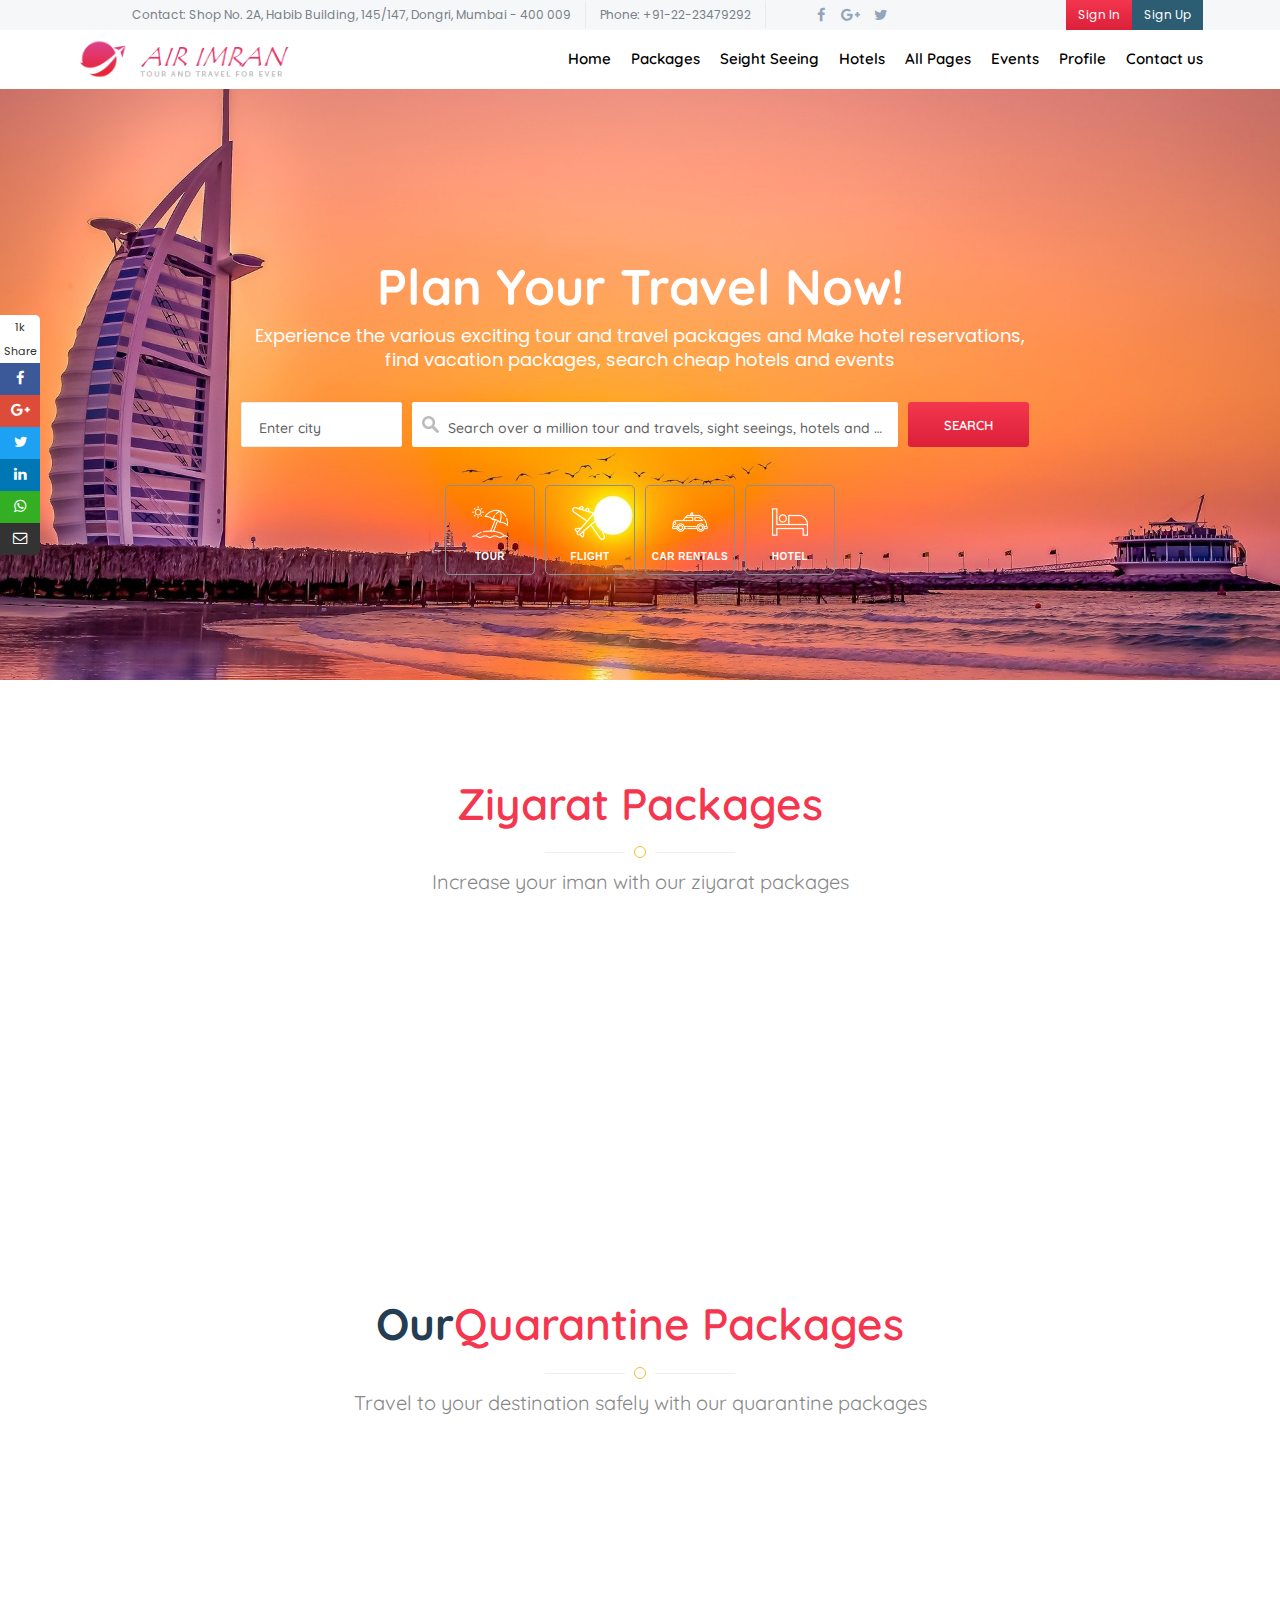
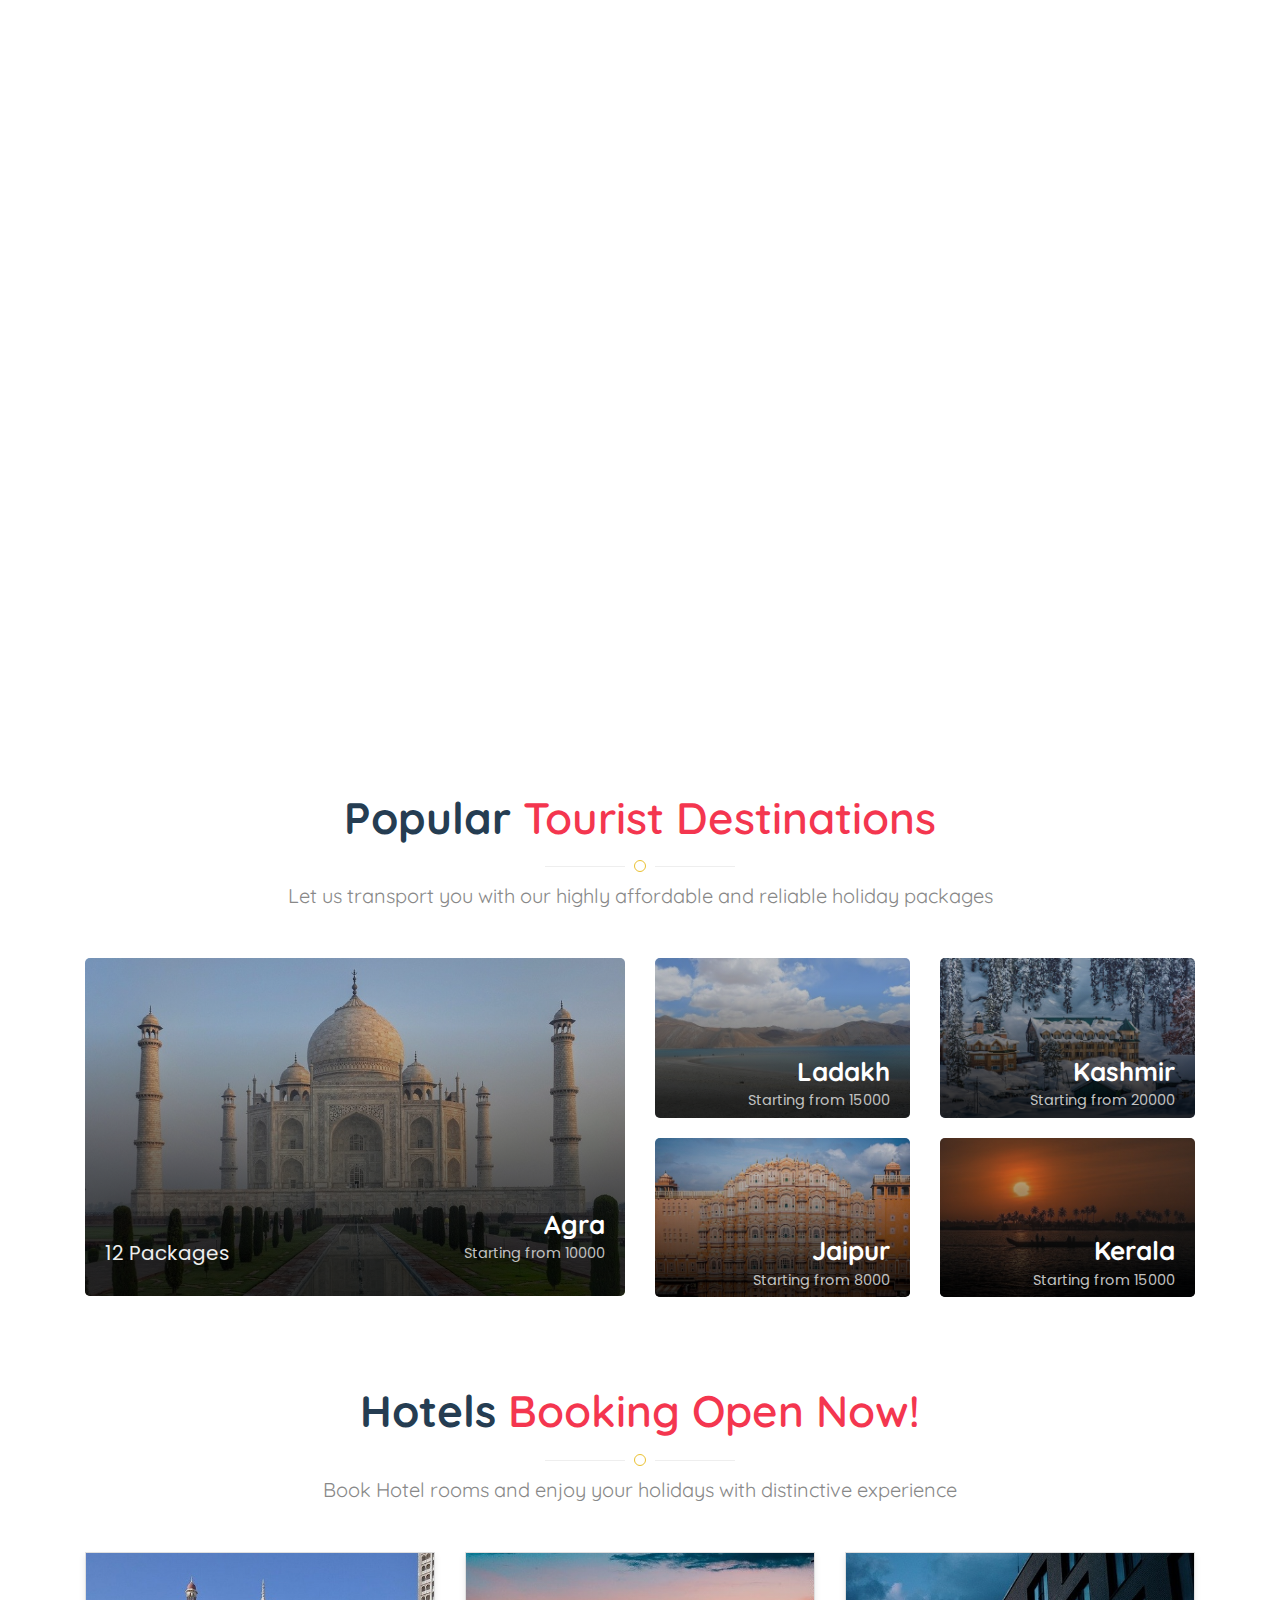
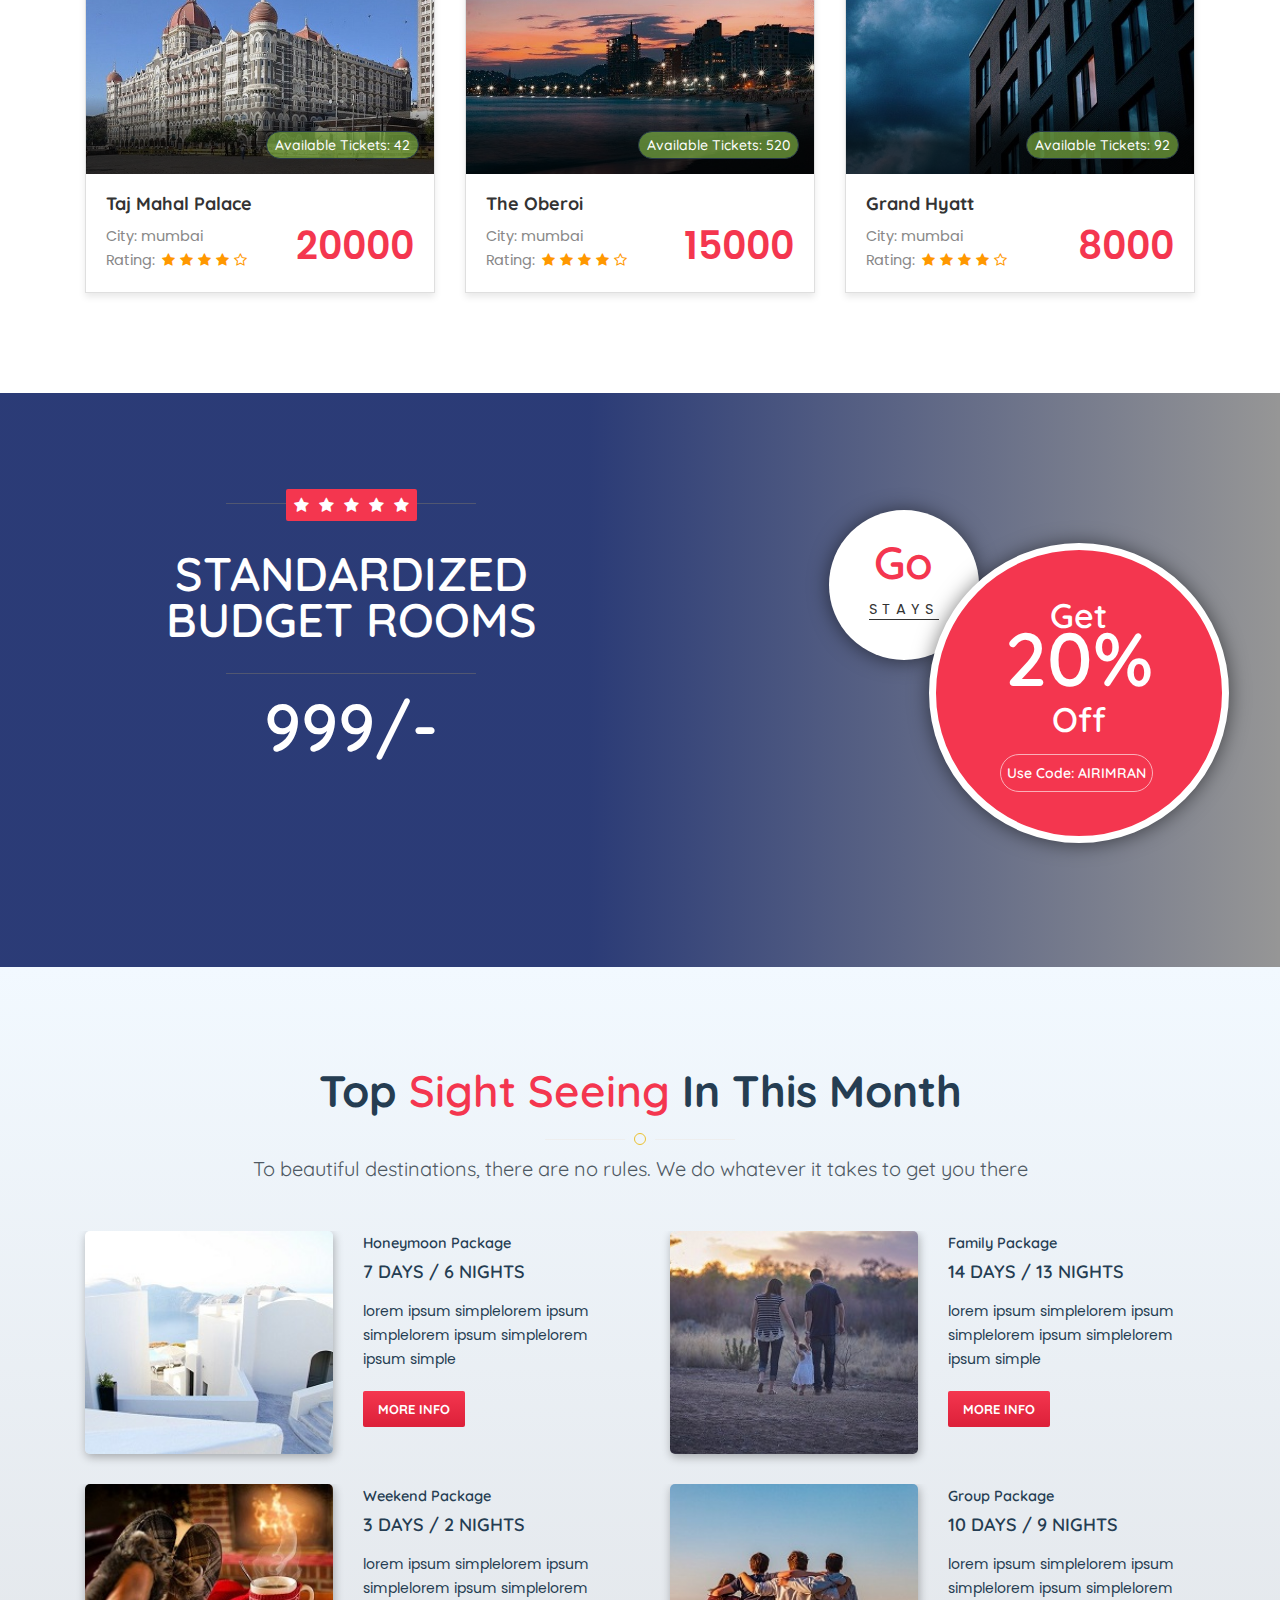
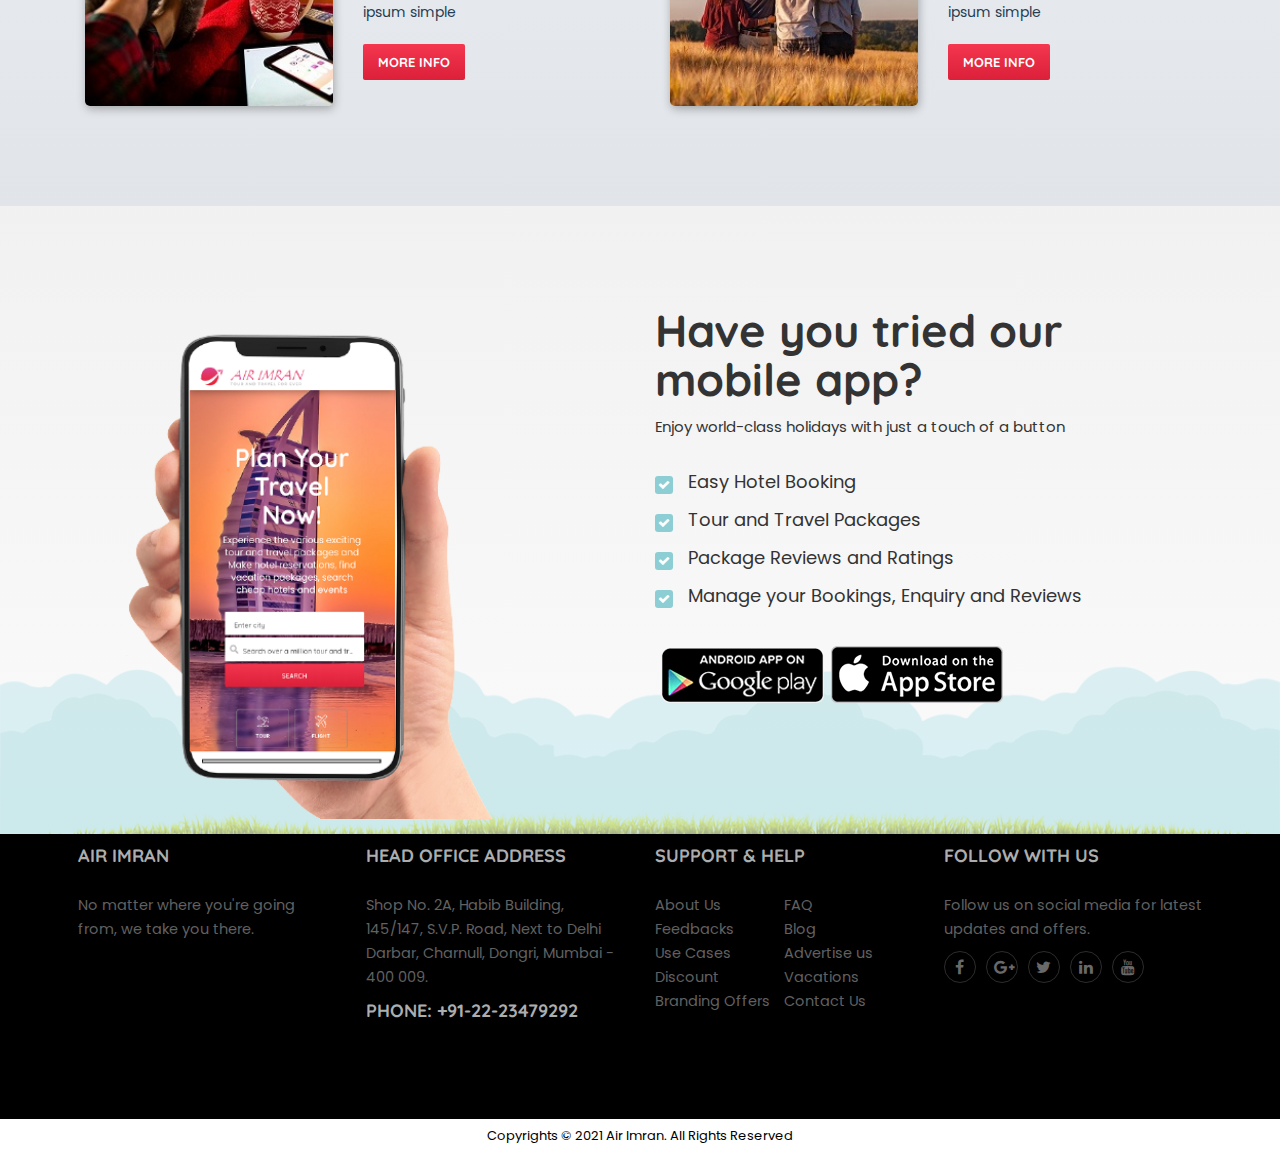
==== commit 56aa1a3d: "Update index.html" ====
--- a/index.html
+++ b/index.html
@@ -1076,51 +1076,6 @@
                         </ul>
                         <a href="#"><img src="images/android.png" alt=""> </a>
                         <a href="#"><img src="images/apple.png" alt=""> </a>
-                    </div>
-                </div>
-            </div>
-        </div>
-    </section>
-    <!--====== FOOTER 1 ==========-->
-    <section>
-        <div class="rows">
-            <div class="footer1 home_title tb-space">
-                <div class="pla1 container">
-                    <!-- FOOTER OFFER 1 -->
-                    <div class="col-md-3 col-sm-6 col-xs-12">
-                        <div class="disco">
-                            <h3>30%<span>OFF</span></h3>
-                            <h4>Taj mahal, Agra</h4>
-                            <p>valid only for 24th Sept</p> <a href="booking.html">Book Now</a> </div>
-                    </div>
-                    <!-- FOOTER OFFER 2 -->
-                    <div class="col-md-3 col-sm-6 col-xs-12">
-                        <div class="disco1 disco">
-                            <h3>42%<span>OFF</span></h3>
-                            <h4>Hawa mahal, Jaipur</h4>
-                            <p>valid only for 18th Sept</p> <a href="booking.html">Book Now</a> </div>
-                    </div>
-                    <!-- FOOTER MOST POPULAR VACATIONS -->
-                    <div class="col-md-6 col-sm-12 col-xs-12 foot-spec footer_places">
-                        <h4><span>Most Popular</span> Vacations</h4>
-                        <ul>
-                            <li><a href="tour-details.html">Taj mahal</a> </li>
-                            <li><a href="tour-details.html">Hawa mahal</a> </li>
-                            <li><a href="tour-details.html">Shimla</a> </li>
-                            <li><a href="tour-details.html">Manali</a> </li>
-                            <li><a href="tour-details.html">Darjiling</a> </li>
-                            <li><a href="tour-details.html">Kerala</a> </li>
-                            <li><a href="tour-details.html">Kashmir</a> </li>
-                            <li><a href="tour-details.html">Ladakh</a> </li>
-                            <li><a href="tour-details.html">Assam</a> </li>
-                            <li><a href="tour-details.html">Hyderabad</a> </li>
-                            <li><a href="tour-details.html">Lucknow</a> </li>
-                            <li><a href="tour-details.html">Chandigarh</a> </li>
-                            <li><a href="tour-details.html">Oty</a> </li>
-                            <li><a href="tour-details.html">Mezorum</a> </li>
-                            <li><a href="tour-details.html">Maysoor</a> </li>
-                            <li><a href="tour-details.html">Punjab</a> </li>
-                        </ul>
                     </div>
                 </div>
             </div>
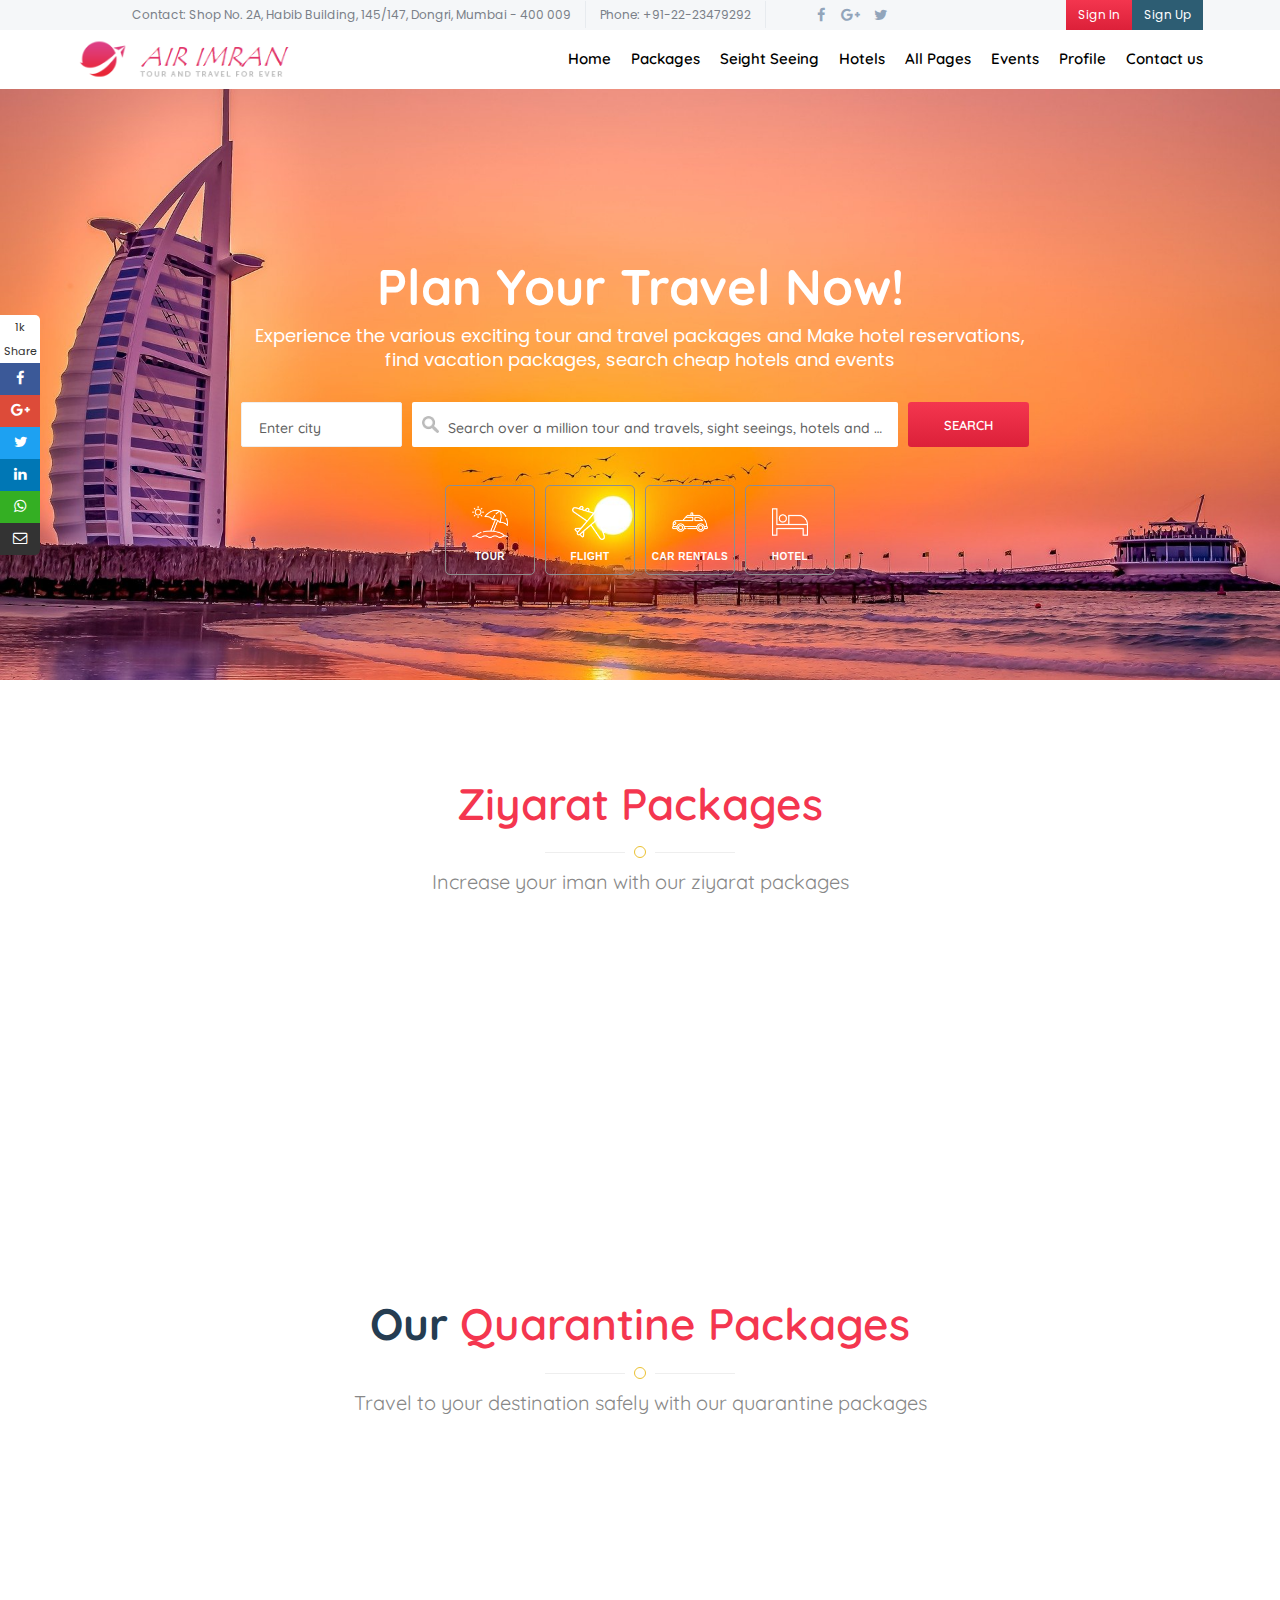
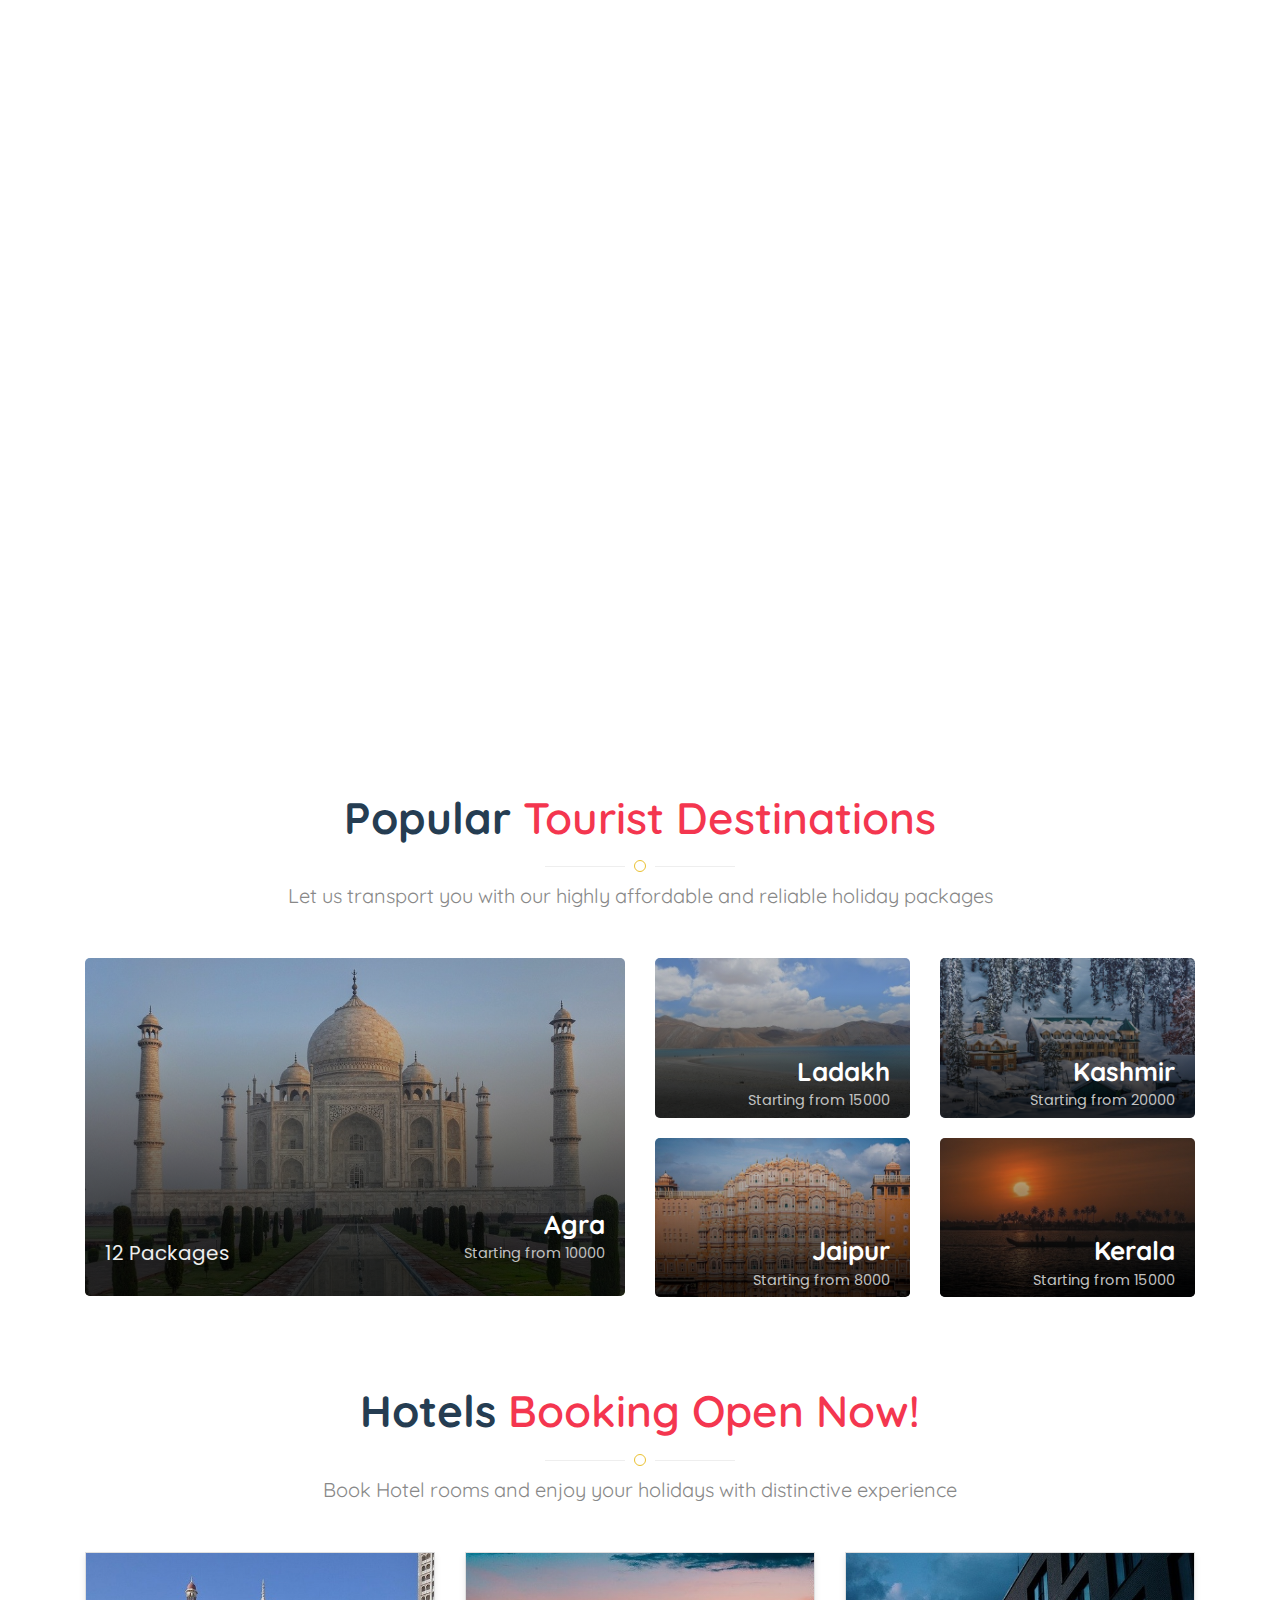
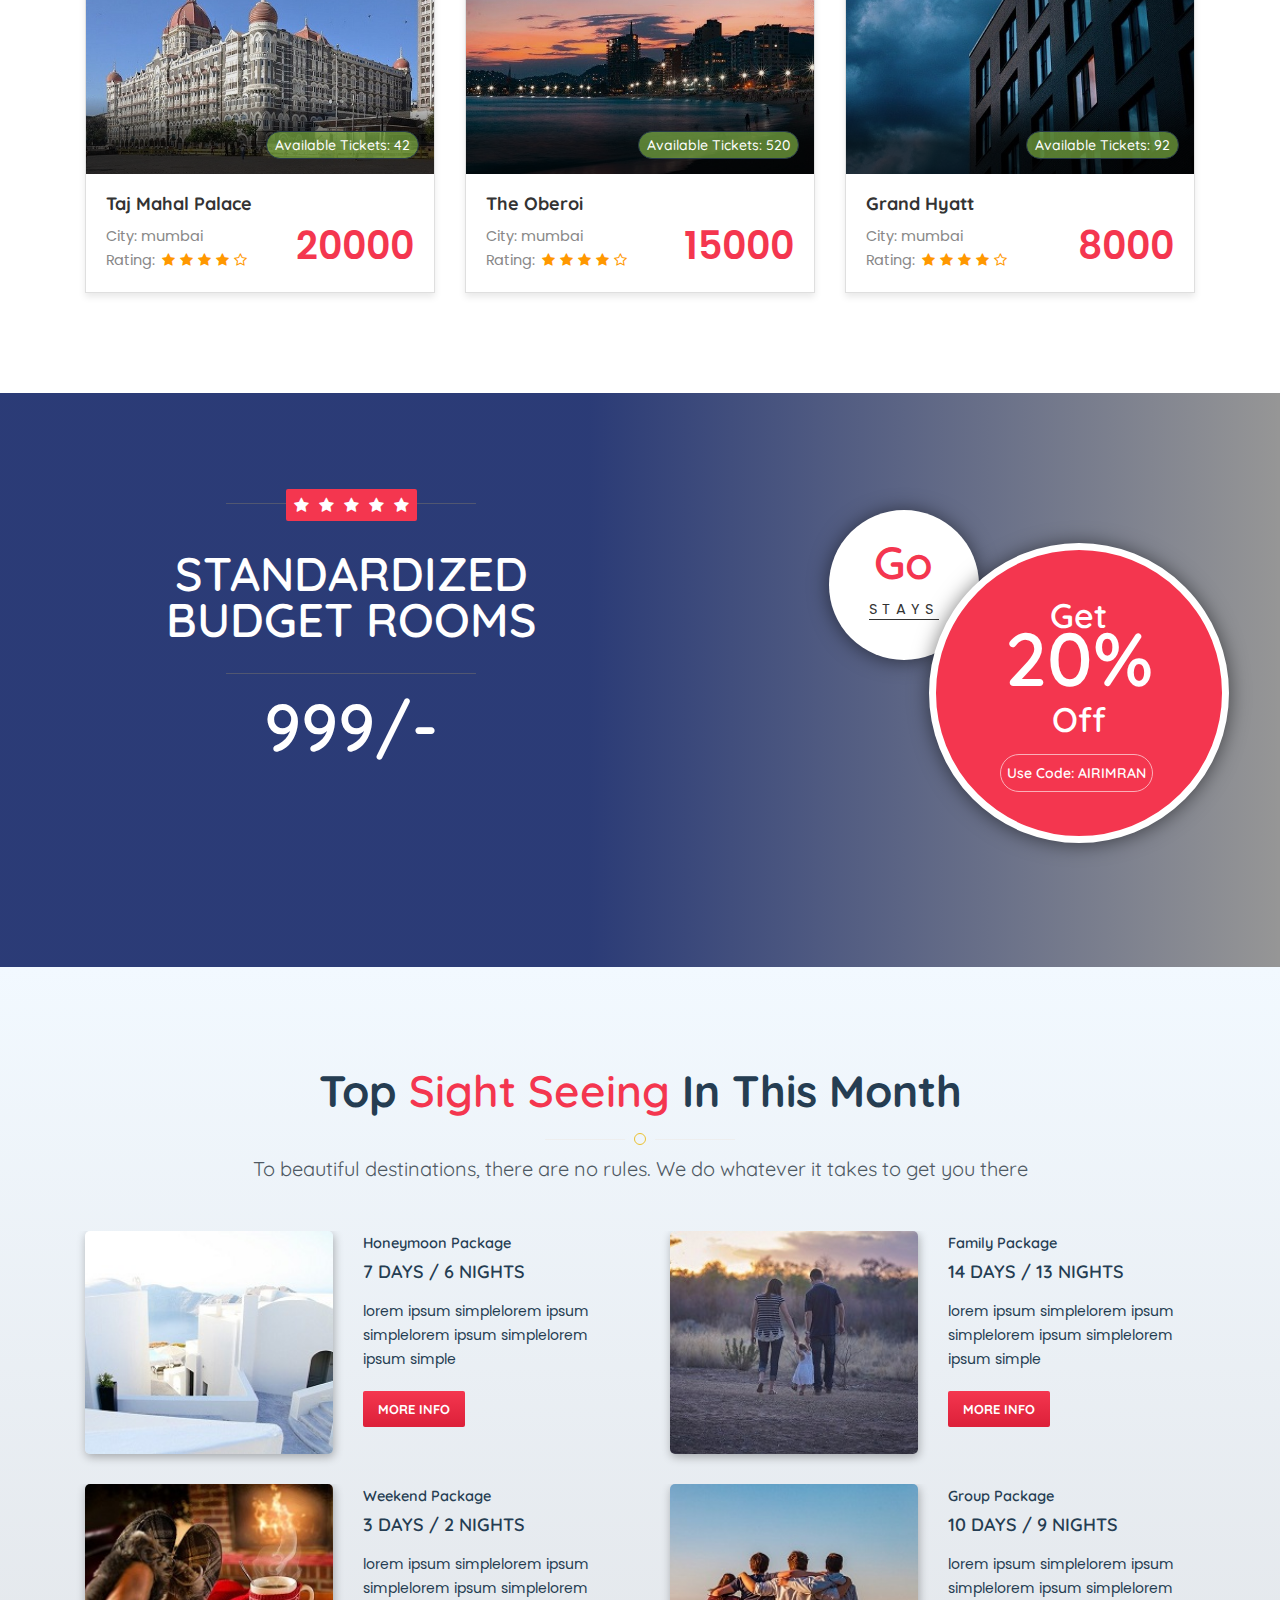
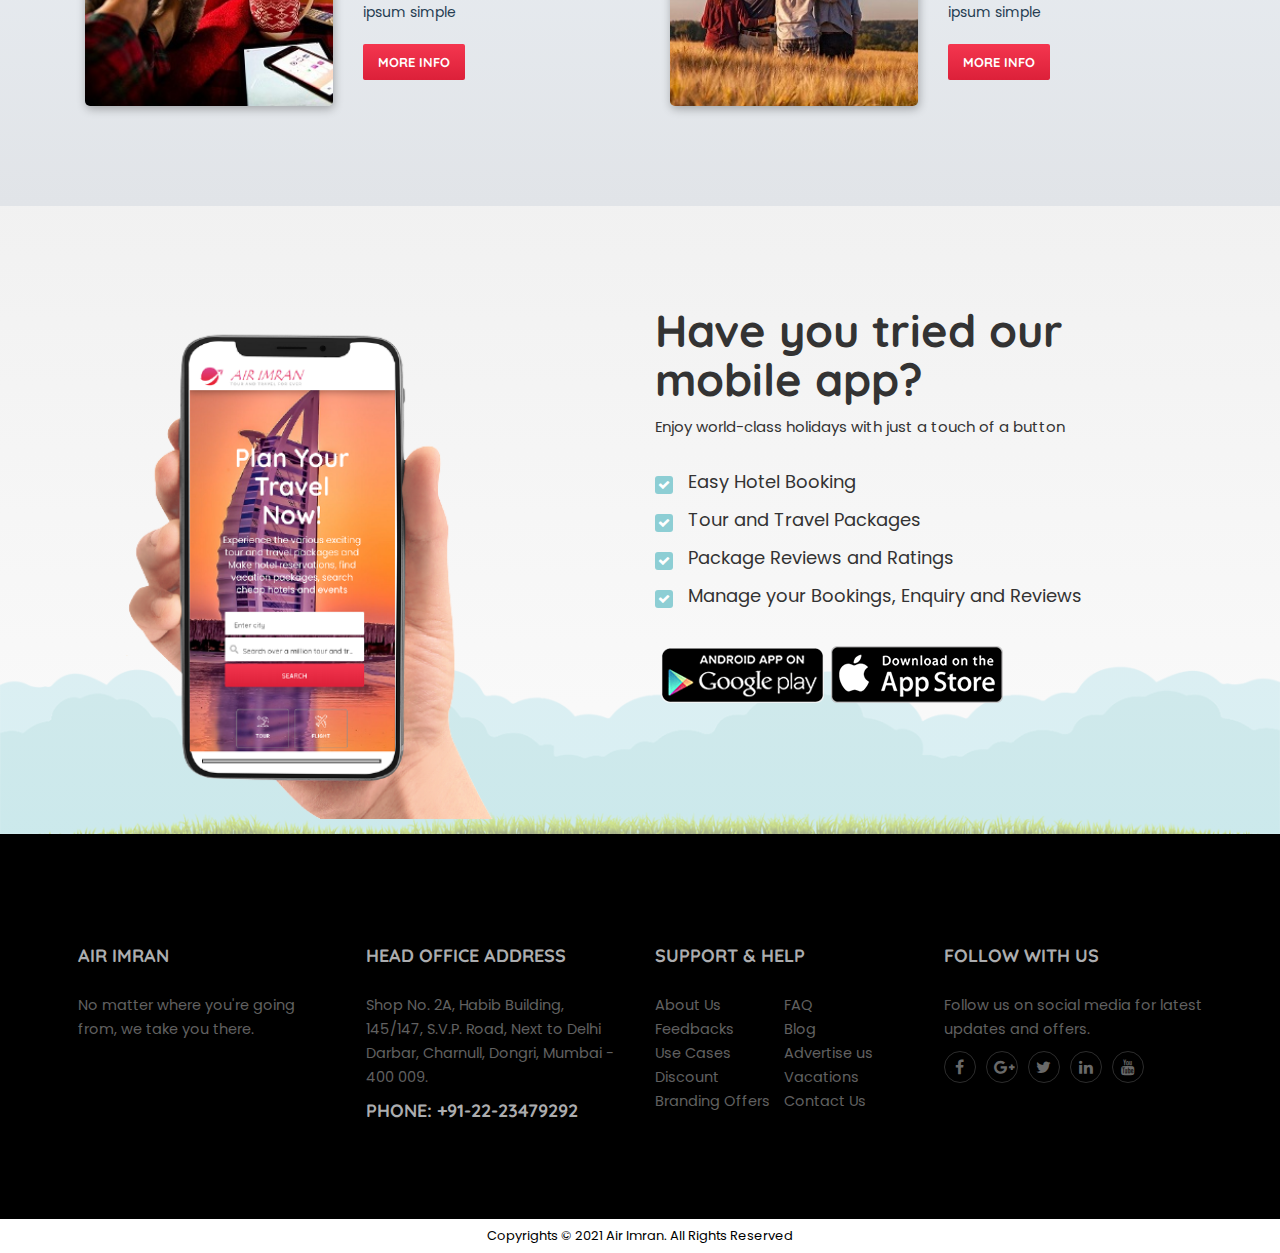
==== commit e444f68c: "ziyarat updated" ====
--- a/index.html
+++ b/index.html
@@ -38,8 +38,7 @@
             <div class="ed-mob-menu-con">
                 <div class="ed-mm-left">
                     <div class="wed-logo">
-                        <a href="main.html"><img src="images/logo.png" alt="" />
-						</a>
+                        <a href="index.html"><img src="images/logo.png" alt="" />
                     </div>
                 </div>
                 <div class="ed-mm-right">
@@ -164,7 +163,7 @@
                 <div class="row">
                     <div class="col-md-12">
                         <div class="wed-logo">
-                            <a href="main.html"><img src="images/logo.png" alt="" />
+                            <a href="index.html"><img src="images/logo.png" alt="" />
                             </a>
                         </div>
                         <div class="main-menu">
@@ -470,29 +469,12 @@
                         <!-- OFFER BRAND -->
                         <div class="band"> <img src="images/band.png" alt="" /> </div>
                         <!-- IMAGE -->
-                        <div class="v_place_img"> <img src="images/hajj.jpg" alt="Tour Booking" title="Tour Booking" /> </div>
+                        <div class="v_place_img"><a href="hajj-details.html"> <img src="images/hajj.jpg" alt="Tour Booking" title="Tour Booking" /> </a> </div>
                         <!-- TOUR TITLE & ICONS -->
                         <div class="b_pack rows">
                             <!-- TOUR TITLE -->
                             <div class="col-md-8 col-sm-8">
-                                <h4><a href="tour-details.html">Hajj</a></h4>
-                            </div>
-                            <!-- TOUR ICONS -->
-                            <div class="col-md-4 col-sm-4 pack_icon">
-                                <ul>
-                                    <li>
-                                        <a href="#"><img src="images/clock.png" alt="Date" title="Tour Timing" /> </a>
-                                    </li>
-                                    <li>
-                                        <a href="#"><img src="images/info.png" alt="Details" title="View more details" /> </a>
-                                    </li>
-                                    <li>
-                                        <a href="#"><img src="images/price.png" alt="Price" title="Price" /> </a>
-                                    </li>
-                                    <li>
-                                        <a href="#"><img src="images/map.png" alt="Location" title="Location" /> </a>
-                                    </li>
-                                </ul>
+                                <h4><a href="hajj-details.html">Hajj</a></h4>
                             </div>
                         </div>
                     </div>
@@ -501,60 +483,26 @@
                         <!-- OFFER BRAND -->
                         <div class="band"> <img src="images/band1.png" alt="" /> </div>
                         <!-- IMAGE -->
-                        <div class="v_place_img"> <img src="images/umra.jpg" alt="Tour Booking" title="Tour Booking" /> </div>
+                        <div class="v_place_img"><a href="umrah-details.html"> <img src="images/umra.jpg" alt="Tour Booking" title="Tour Booking" /></a> </div>
                         <!-- TOUR TITLE & ICONS -->
                         <div class="b_pack rows">
                             <!-- TOUR TITLE -->
                             <div class="col-md-8 col-sm-8">
-                                <h4><a href="tour-details.html">Umrah</a></h4>
-                            </div>
-                            <!-- TOUR ICONS -->
-                            <div class="col-md-4 col-sm-4 pack_icon">
-                                <ul>
-                                    <li>
-                                        <a href="#"><img src="images/clock.png" alt="Date" title="Tour Timing" /> </a>
-                                    </li>
-                                    <li>
-                                        <a href="#"><img src="images/info.png" alt="Details" title="View more details" /> </a>
-                                    </li>
-                                    <li>
-                                        <a href="#"><img src="images/price.png" alt="Price" title="Price" /> </a>
-                                    </li>
-                                    <li>
-                                        <a href="#"><img src="images/map.png" alt="Location" title="Location" /> </a>
-                                    </li>
-                                </ul>
+                                <h4><a href="umrah-details.html">Umrah</a></h4>
                             </div>
                         </div>
                     </div>
                     <!-- ZIYARAT PLACE 3 -->
                     <div class="col-md-4 col-sm-6 col-xs-12 b_packages wow fadeInUp" data-wow-duration="0.7s">
                         <!-- OFFER BRAND -->
-                        <div class="band"> <img src="images/band1.png" alt="" /> </div>
+                        <div class="band"><a href="umrah-details.html">  <img src="images/band1.png" alt="" /> </a></div>
                         <!-- IMAGE -->
-                        <div class="v_place_img"> <img src="images/aqsa.jpg" alt="Tour Booking" title="Tour Booking" /> </div>
+                        <div class="v_place_img"><a href="aqsa-details.html"> <img src="images/aqsa.jpg" alt="Tour Booking" title="Tour Booking" /> </a></div>
                         <!-- TOUR TITLE & ICONS -->
                         <div class="b_pack rows">
                             <!-- TOUR TITLE -->
                             <div class="col-md-8 col-sm-8">
-                                <h4><a href="tour-details.html">Aqsa</a></h4>
-                            </div>
-                            <!-- TOUR ICONS -->
-                            <div class="col-md-4 col-sm-4 pack_icon">
-                                <ul>
-                                    <li>
-                                        <a href="#"><img src="images/clock.png" alt="Date" title="Tour Timing" /> </a>
-                                    </li>
-                                    <li>
-                                        <a href="#"><img src="images/info.png" alt="Details" title="View more details" /> </a>
-                                    </li>
-                                    <li>
-                                        <a href="#"><img src="images/price.png" alt="Price" title="Price" /> </a>
-                                    </li>
-                                    <li>
-                                        <a href="#"><img src="images/map.png" alt="Location" title="Location" /> </a>
-                                    </li>
-                                </ul>
+                                <h4><a href="hajj-details.html">Aqsa</a></h4>
                             </div>
                         </div>
                     </div>
@@ -567,7 +515,7 @@
             <div class="container">
                 <!-- TITLE & DESCRIPTION -->
                 <div class="spe-title">
-                    <h2>Our<span>Quarantine Packages</span></h2>
+                    <h2>Our<span> Quarantine Packages</span></h2>
                     <div class="title-line">
                         <div class="tl-1"></div>
                         <div class="tl-2"></div>
@@ -1081,10 +1029,11 @@
             </div>
         </div>
     </section>
+    <!--====== FOOTER 1 ==========-->
     <!--====== FOOTER 2 ==========-->
     <section>
         <div class="rows">
-            <div class="footer">
+            <div class="footer tb-space">
                 <div class="container">
                     <div class="foot-sec2">
                         <div>
--- a/css/style.css
+++ b/css/style.css
@@ -1749,7 +1749,7 @@
      background-size: cover;
 }
  .inner_banner_4 {
-     background: url('../images/banner/4.jpg') no-repeat center center;
+     background: url('../images/banner/hajj-banner.jpg') no-repeat center center;
      background-size: cover;
 }
  .inner_banner_5 {
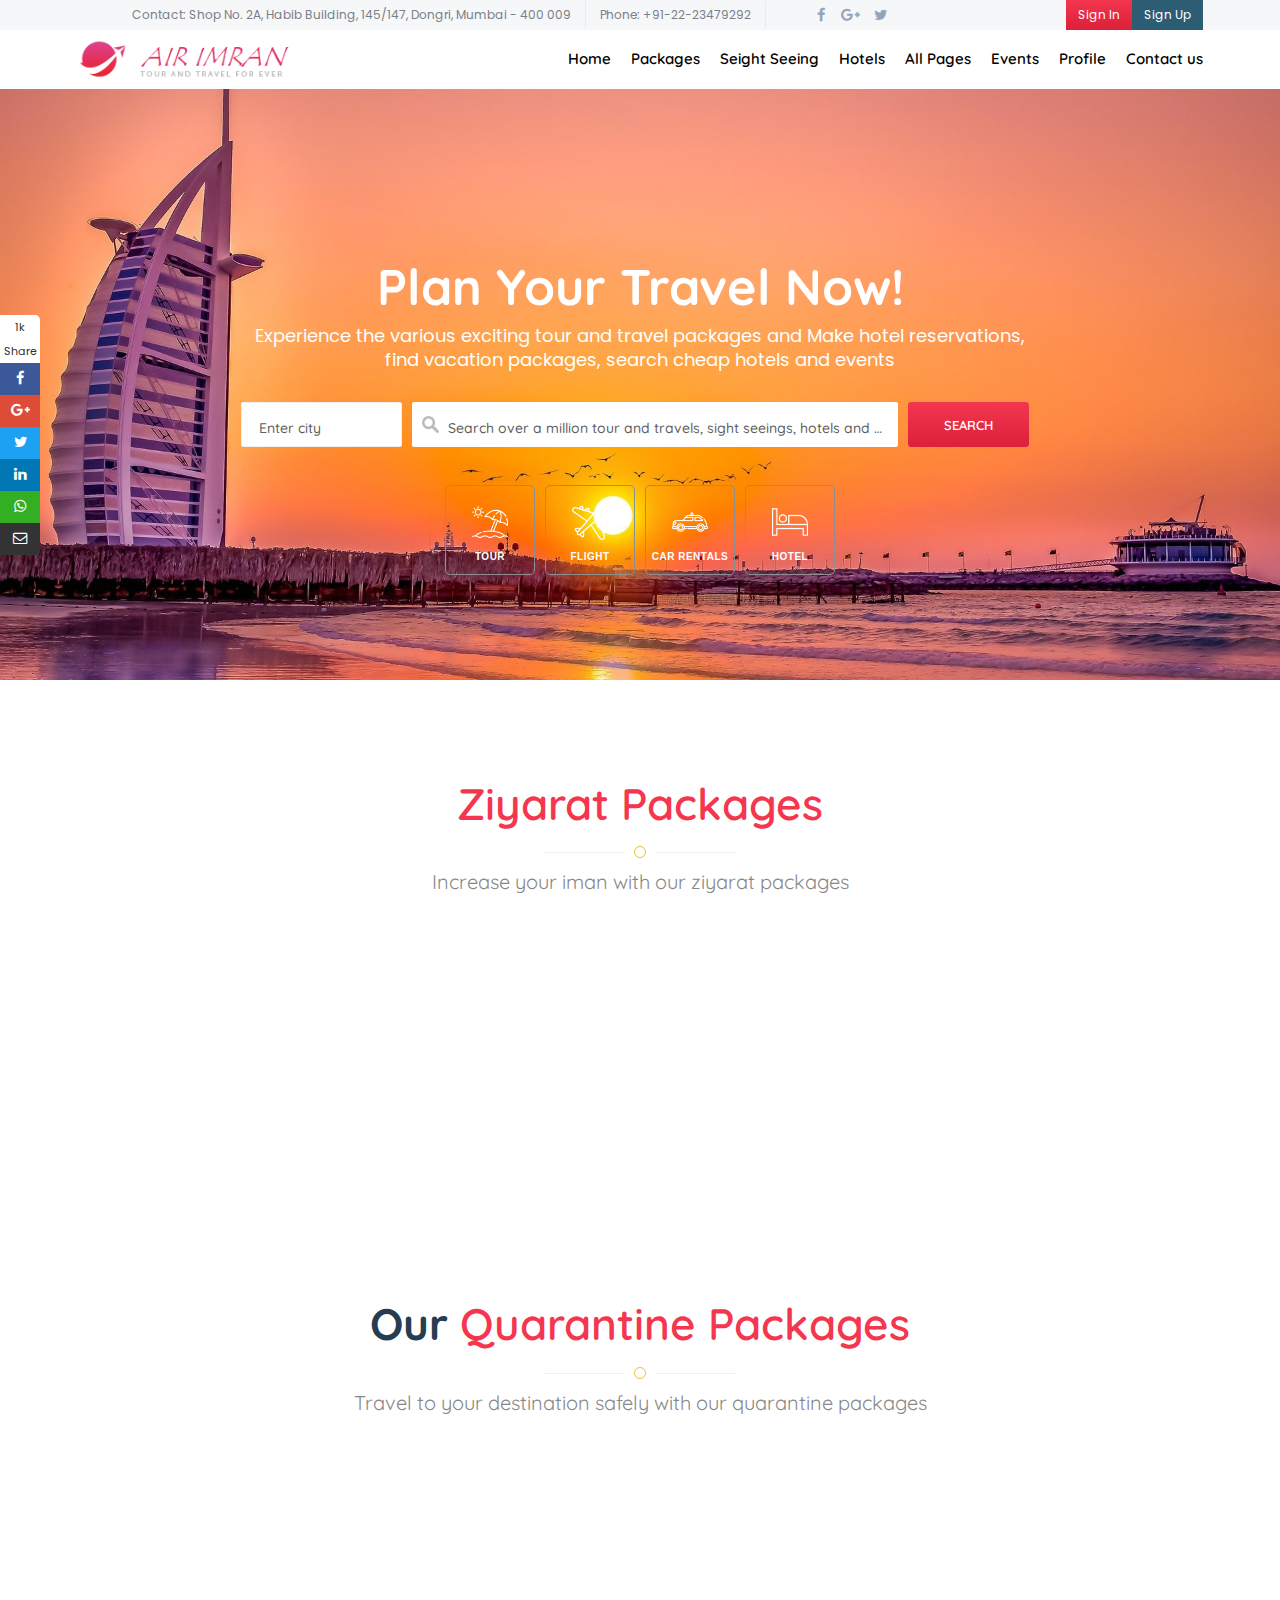
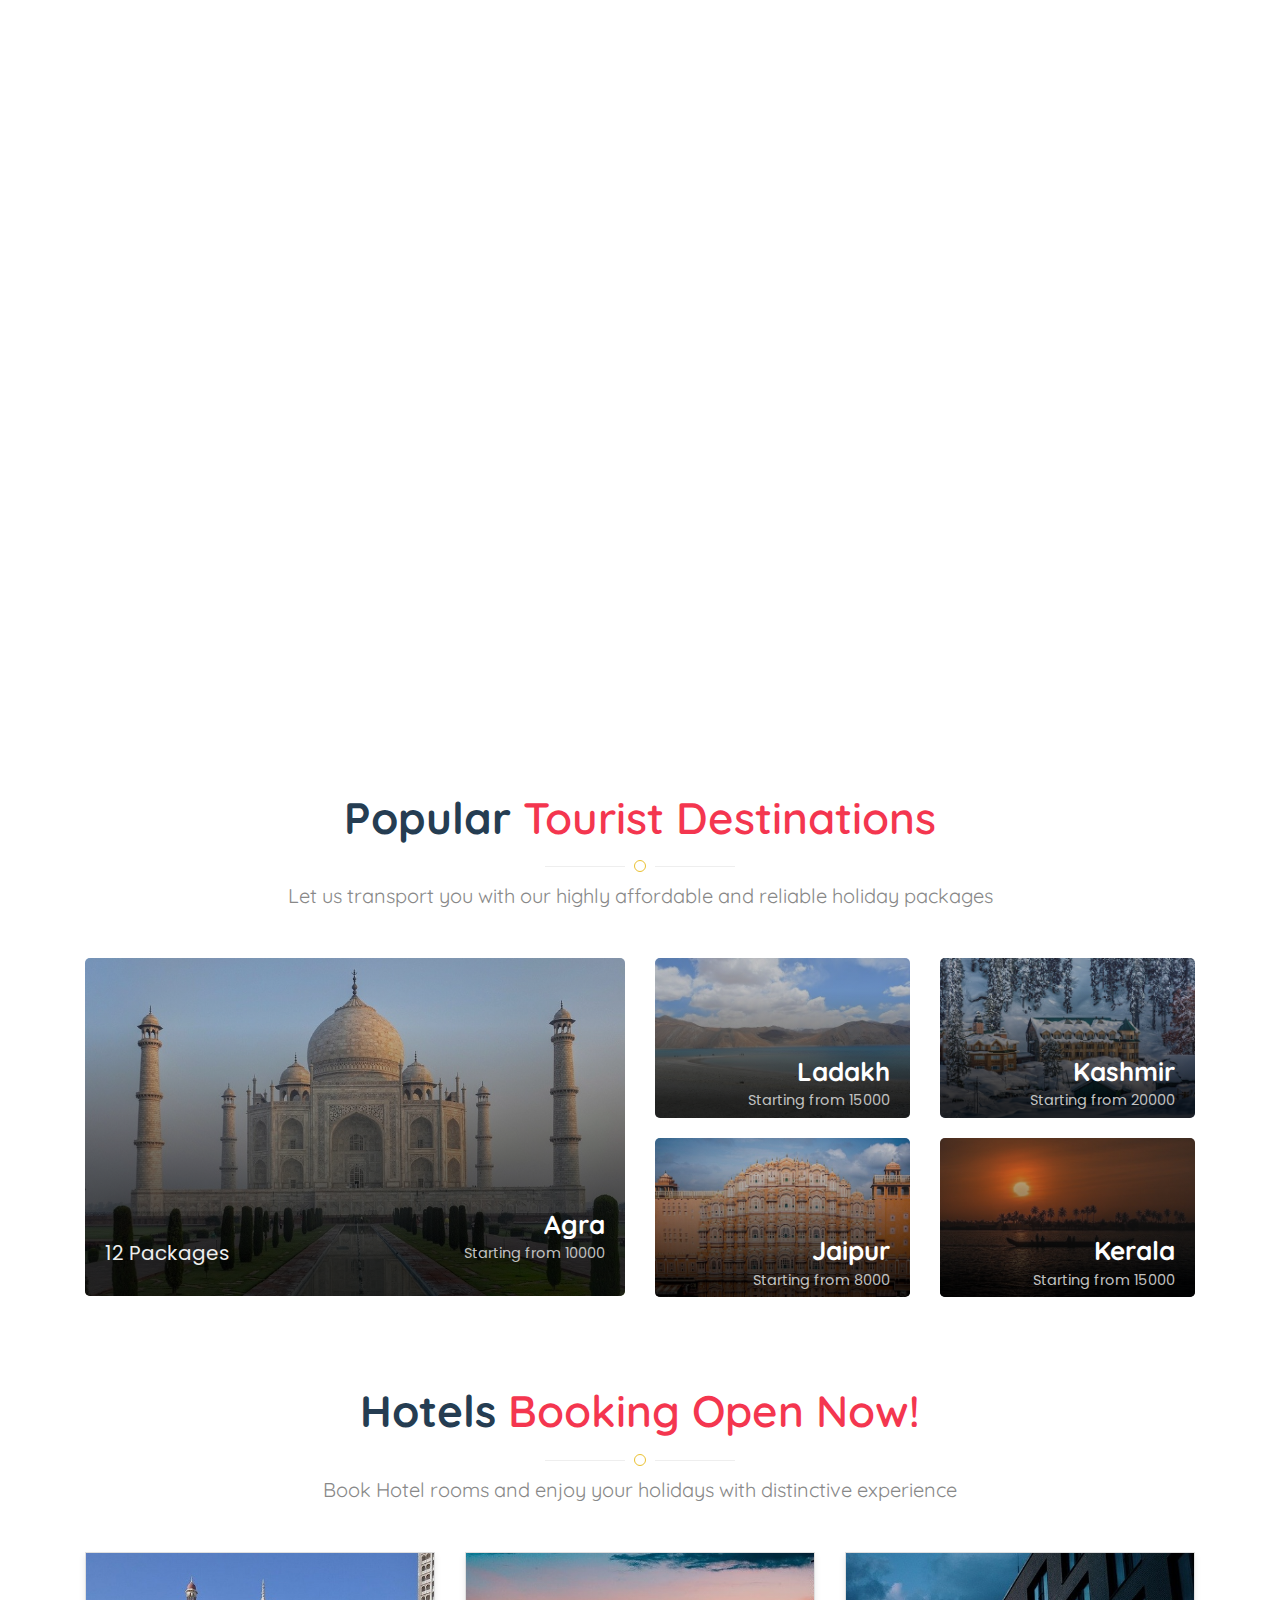
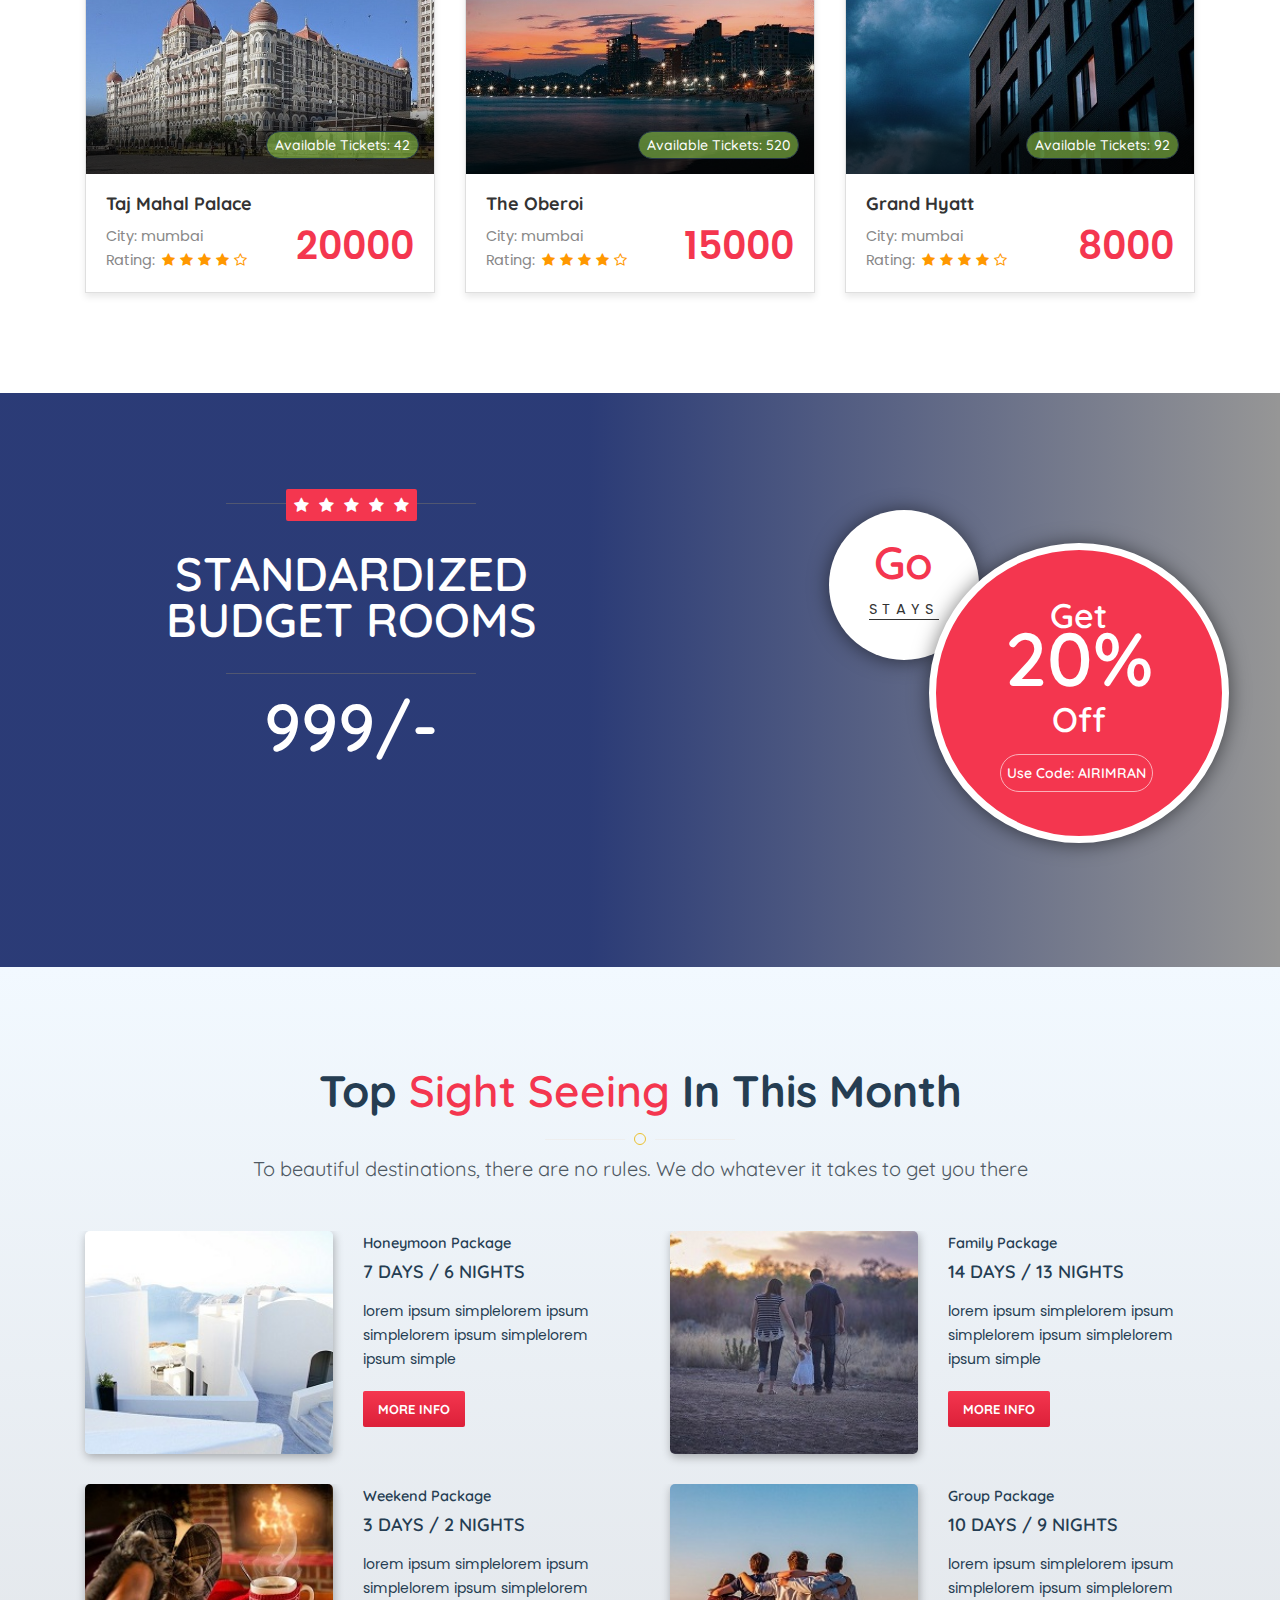
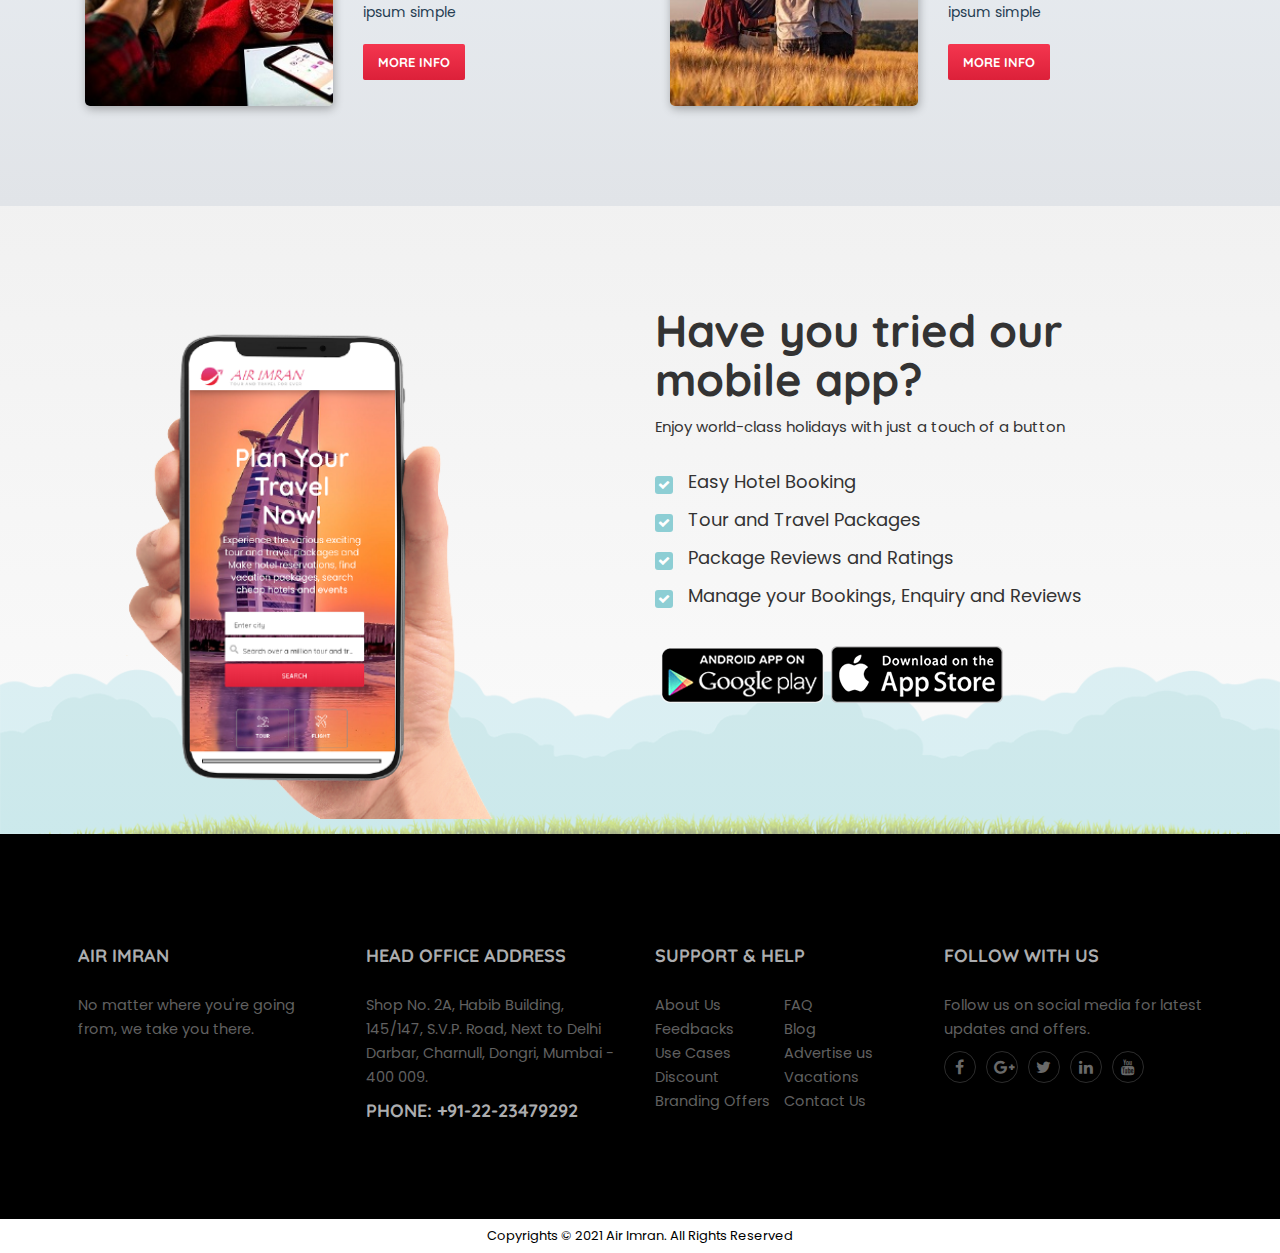
==== commit ec7a857f: "update" ====
--- a/index.html
+++ b/index.html
@@ -525,10 +525,10 @@
                 </div>
                     <!-- TOUR PLACE 1 -->
                     <div class="col-md-4 col-sm-6 col-xs-12 b_packages wow fadeInUp" data-wow-duration="0.9s">
-                        <div class="v_place_img"><img src="images/saudi.jpg" alt="Tour Booking" title="Tour Booking" /> </div>
+                        <div class="v_place_img"><a href="saudi-details.html"><img src="images/saudi.jpg" alt="Tour Booking" title="Tour Booking" /></a> </div>
                         <div class="b_pack rows">
                             <div class="col-md-8 col-sm-8">
-                                <h4><a href="tour-details.html">Saudi</a></h4>
+                                <h4><a href="saudi-details.html">Saudi</a></h4>
                             </div>
                             <div class="col-md-4 col-sm-4 pack_icon">
                                 <ul>
@@ -550,10 +550,10 @@
                     </div>
                     <!-- TOUR PLACE 2 -->
                     <div class="col-md-4 col-sm-6 col-xs-12 b_packages wow fadeInUp" data-wow-duration="1.1s">
-                        <div class="v_place_img"><img src="images/dubai.jpg" alt="Tour Booking" title="Tour Booking" /> </div>
+                        <div class="v_place_img"><a href="saudi-details.html"><img src="images/dubai.jpg" alt="Tour Booking" title="Tour Booking" /></a></div>
                         <div class="b_pack rows">
                             <div class="col-md-8 col-sm-8">
-                                <h4><a href="tour-details.html">Dubai</a></h4>
+                                <h4><a href="saudi-details.html">Dubai</a></h4>
                             </div>
                             <div class="col-md-4 col-sm-4 pack_icon">
                                 <ul>
@@ -575,10 +575,10 @@
                     </div>
                     <!-- TOUR PLACE 3 -->
                     <div class="col-md-4 col-sm-6 col-xs-12 b_packages wow fadeInUp" data-wow-duration="1.5s">
-                        <div class="v_place_img"><img src="images/oman.jpg" alt="Tour Booking" title="Tour Booking" /> </div>
+                        <div class="v_place_img"><a href="saudi-details.html"><img src="images/oman.jpg" alt="Tour Booking" title="Tour Booking" /></a></div>
                         <div class="b_pack rows">
                             <div class="col-md-8 col-sm-8">
-                                <h4><a href="tour-details.html">Oman</a></h4>
+                                <h4><a href="saudi-details.html">Oman</a></h4>
                             </div>
                             <div class="col-md-4 col-sm-4 pack_icon">
                                 <ul>
@@ -600,10 +600,10 @@
                     </div>
                     <!-- TOUR PLACE 4 -->
                     <div class="col-md-4 col-sm-6 col-xs-12 b_packages wow fadeInUp" data-wow-duration="1.7s">
-                        <div class="v_place_img"><img src="images/qatar.jpg" alt="Tour Booking" title="Tour Booking" /> </div>
+                        <div class="v_place_img"><a href="saudi-details.html"><img src="images/qatar.jpg" alt="Tour Booking" title="Tour Booking" /></a></div>
                         <div class="b_pack rows">
                             <div class="col-md-8 col-sm-8">
-                                <h4><a href="tour-details.html">Qatar</a></h4>
+                                <h4><a href="saudi-details.html">Qatar</a></h4>
                             </div>
                             <div class="col-md-4 col-sm-4 pack_icon">
                                 <ul>
@@ -625,10 +625,10 @@
                     </div>
                     <!-- TOUR PLACE 5 -->
                     <div class="col-md-4 col-sm-6 col-xs-12 b_packages wow fadeInUp" data-wow-duration="1.7s">
-                        <div class="v_place_img"><img src="images/kuwait.jpg" alt="Tour Booking" title="Tour Booking" /> </div>
+                        <div class="v_place_img"><a href="saudi-details.html"><img src="images/kuwait.jpg" alt="Tour Booking" title="Tour Booking" /></a></div>
                         <div class="b_pack rows">
                             <div class="col-md-8 col-sm-8">
-                                <h4><a href="tour-details.html">Kuwait</a></h4>
+                                <h4><a href="saudi-details.html">Kuwait</a></h4>
                             </div>
                             <div class="col-md-4 col-sm-4 pack_icon">
                                 <ul>
@@ -650,10 +650,10 @@
                     </div>
                     <!-- TOUR PLACE 6 -->
                     <div class="col-md-4 col-sm-6 col-xs-12 b_packages wow fadeInUp" data-wow-duration="1.9s">
-                        <div class="v_place_img"><img src="images/bahrain.jpg" alt="Tour Booking" title="Tour Booking" /> </div>
+                        <div class="v_place_img"><a href="saudi-details.html"><img src="images/bahrain.jpg" alt="Tour Booking" title="Tour Booking" /></a></div>
                         <div class="b_pack rows">
                             <div class="col-md-8 col-sm-8">
-                                <h4><a href="tour-details.html">Bahrain</a></h4>
+                                <h4><a href="saudi-details.html">Bahrain</a></h4>
                             </div>
                             <div class="col-md-4 col-sm-4 pack_icon">
                                 <ul>
@@ -675,7 +675,7 @@
                     </div>
                     <!-- TOUR PLACE 7 -->
                     <div class="col-md-4 col-sm-6 col-xs-12 b_packages wow fadeInUp" data-wow-duration="2.0s">
-                        <div class="v_place_img"><img src="images/uzbekistan.jpg" alt="Tour Booking" title="Tour Booking" /> </div>
+                        <div class="v_place_img"><a href="saudi-details.html"><img src="images/uzbekistan.jpg" alt="Tour Booking" title="Tour Booking" /></a></div>
                         <div class="b_pack rows">
                             <div class="col-md-8 col-sm-8">
                                 <h4><a href="tour-details.html">Uzbkistan</a></h4>
@@ -700,10 +700,10 @@
                     </div>
                     <!-- TOUR PLACE 8 -->
                     <div class="col-md-4 col-sm-6 col-xs-12 b_packages wow fadeInUp" data-wow-duration="2.0s">
-                        <div class="v_place_img"><img src="images/maldives.jpg" alt="Tour Booking" title="Tour Booking" /> </div>
+                        <div class="v_place_img"><a href="saudi-details.html"><img src="images/maldives.jpg" alt="Tour Booking" title="Tour Booking" /></a></div>
                         <div class="b_pack rows">
                             <div class="col-md-8 col-sm-8">
-                                <h4><a href="tour-details.html">Maldives</a></h4>
+                                <h4><a href="saudi-details.html">Maldives</a></h4>
                             </div>
                             <div class="col-md-4 col-sm-4 pack_icon">
                                 <ul>
@@ -725,10 +725,10 @@
                     </div>
                     <!-- TOUR PLACE 9 -->
                     <div class="col-md-4 col-sm-6 col-xs-12 b_packages wow fadeInUp" data-wow-duration="2.0s">
-                        <div class="v_place_img"><img src="images/armenia.jpg" alt="Tour Booking" title="Tour Booking" /> </div>
+                        <div class="v_place_img"><a href="saudi-details.html"><img src="images/armenia.jpg" alt="Tour Booking" title="Tour Booking" /></a></div>
                         <div class="b_pack rows">
                             <div class="col-md-8 col-sm-8">
-                                <h4><a href="tour-details.html">Armenia</a></h4>
+                                <h4><a href="saudi-details.html">Armenia</a></h4>
                             </div>
                             <div class="col-md-4 col-sm-4 pack_icon">
                                 <ul>
--- a/css/style.css
+++ b/css/style.css
@@ -1750,6 +1750,10 @@
 }
  .inner_banner_4 {
      background: url('../images/banner/hajj-banner.jpg') no-repeat center center;
+     background-size: cover;
+}
+ .inner_banner_saudi {
+     background: url('../images/banner/saudi-banner.jpg') no-repeat center center;
      background-size: cover;
 }
  .inner_banner_5 {
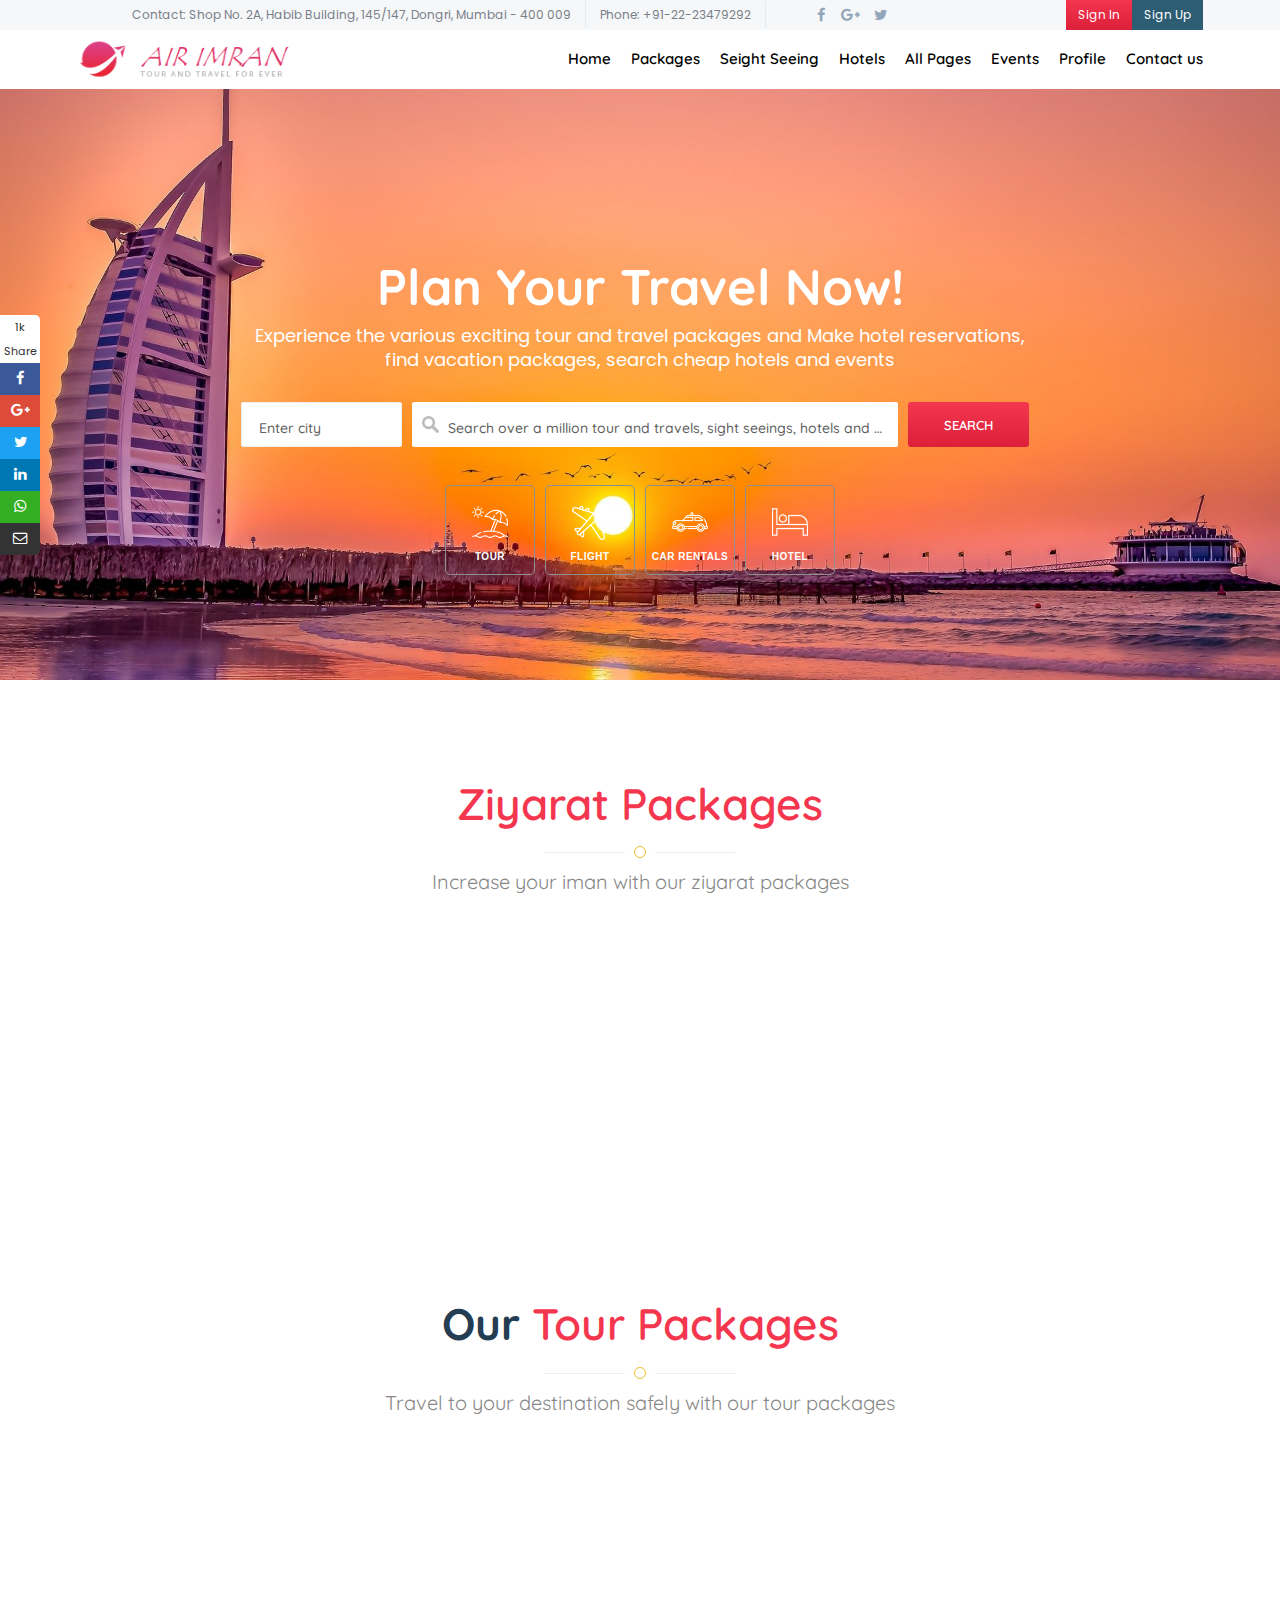
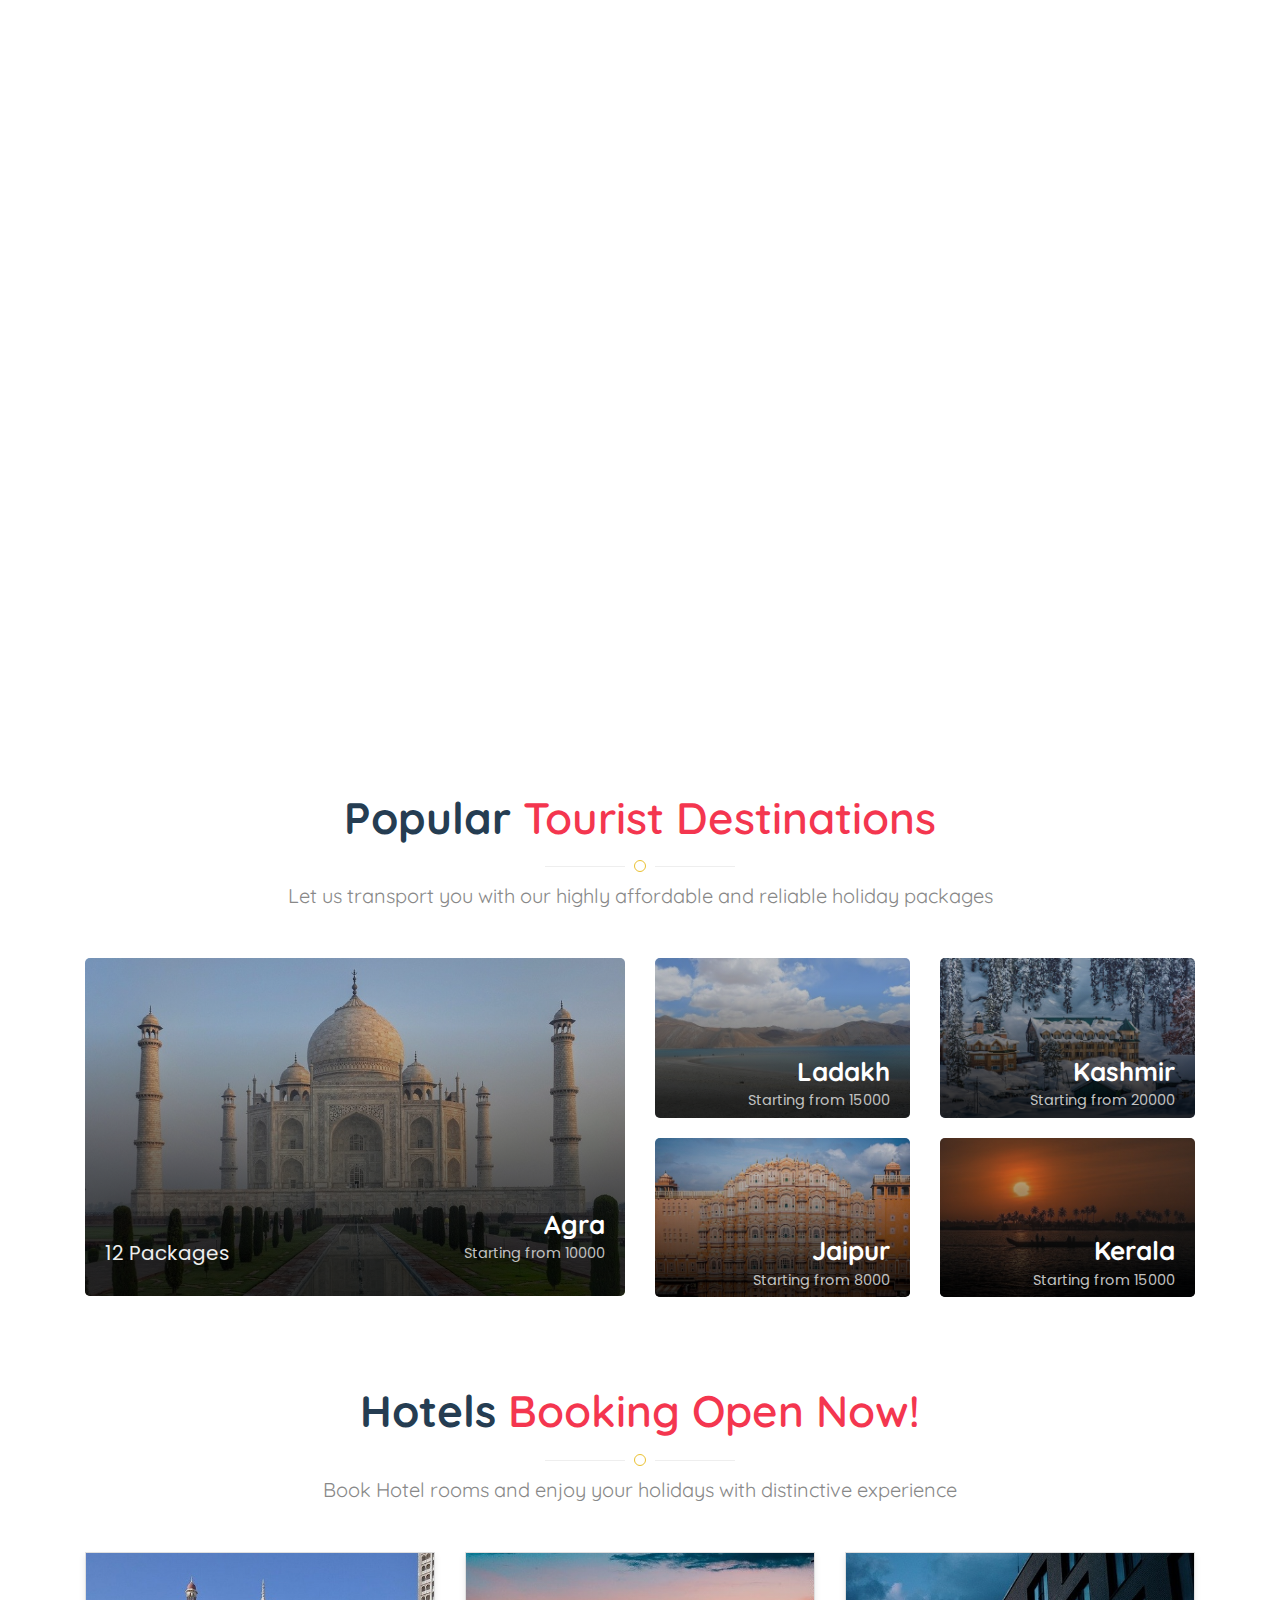
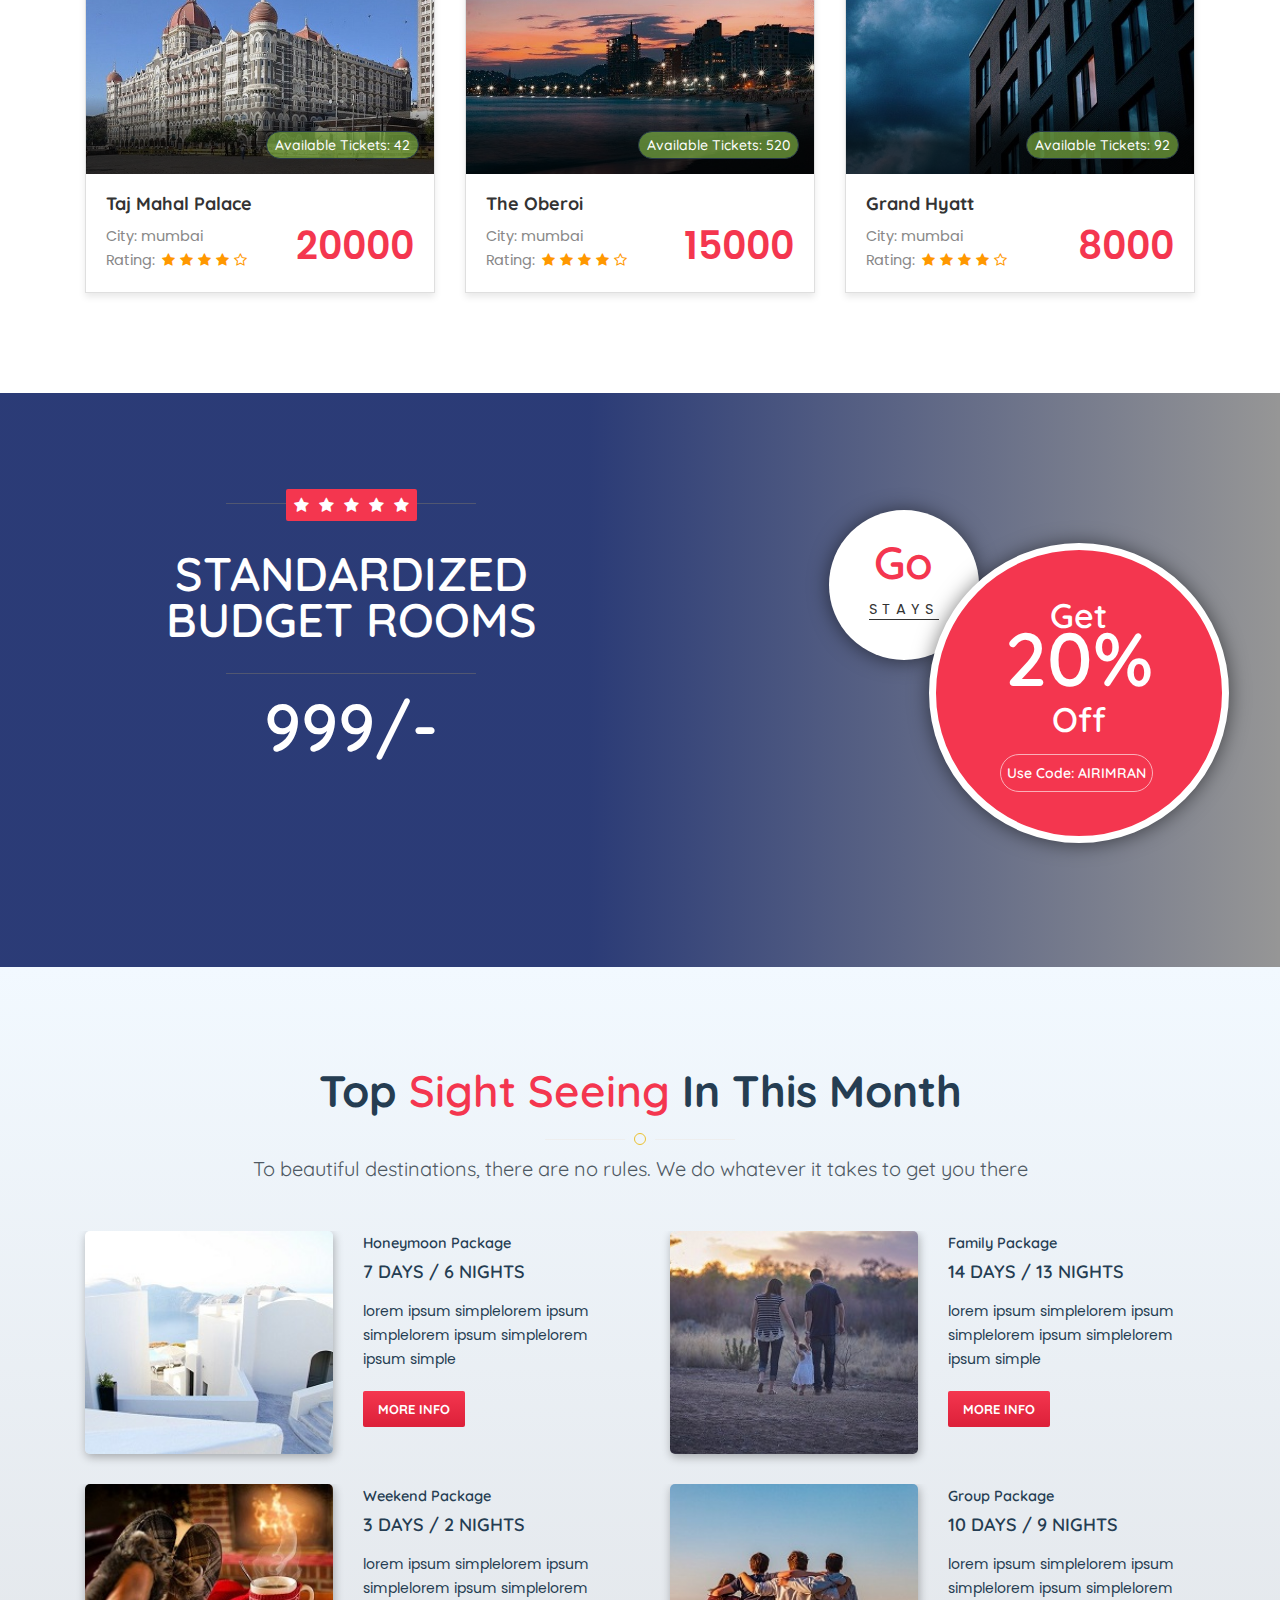
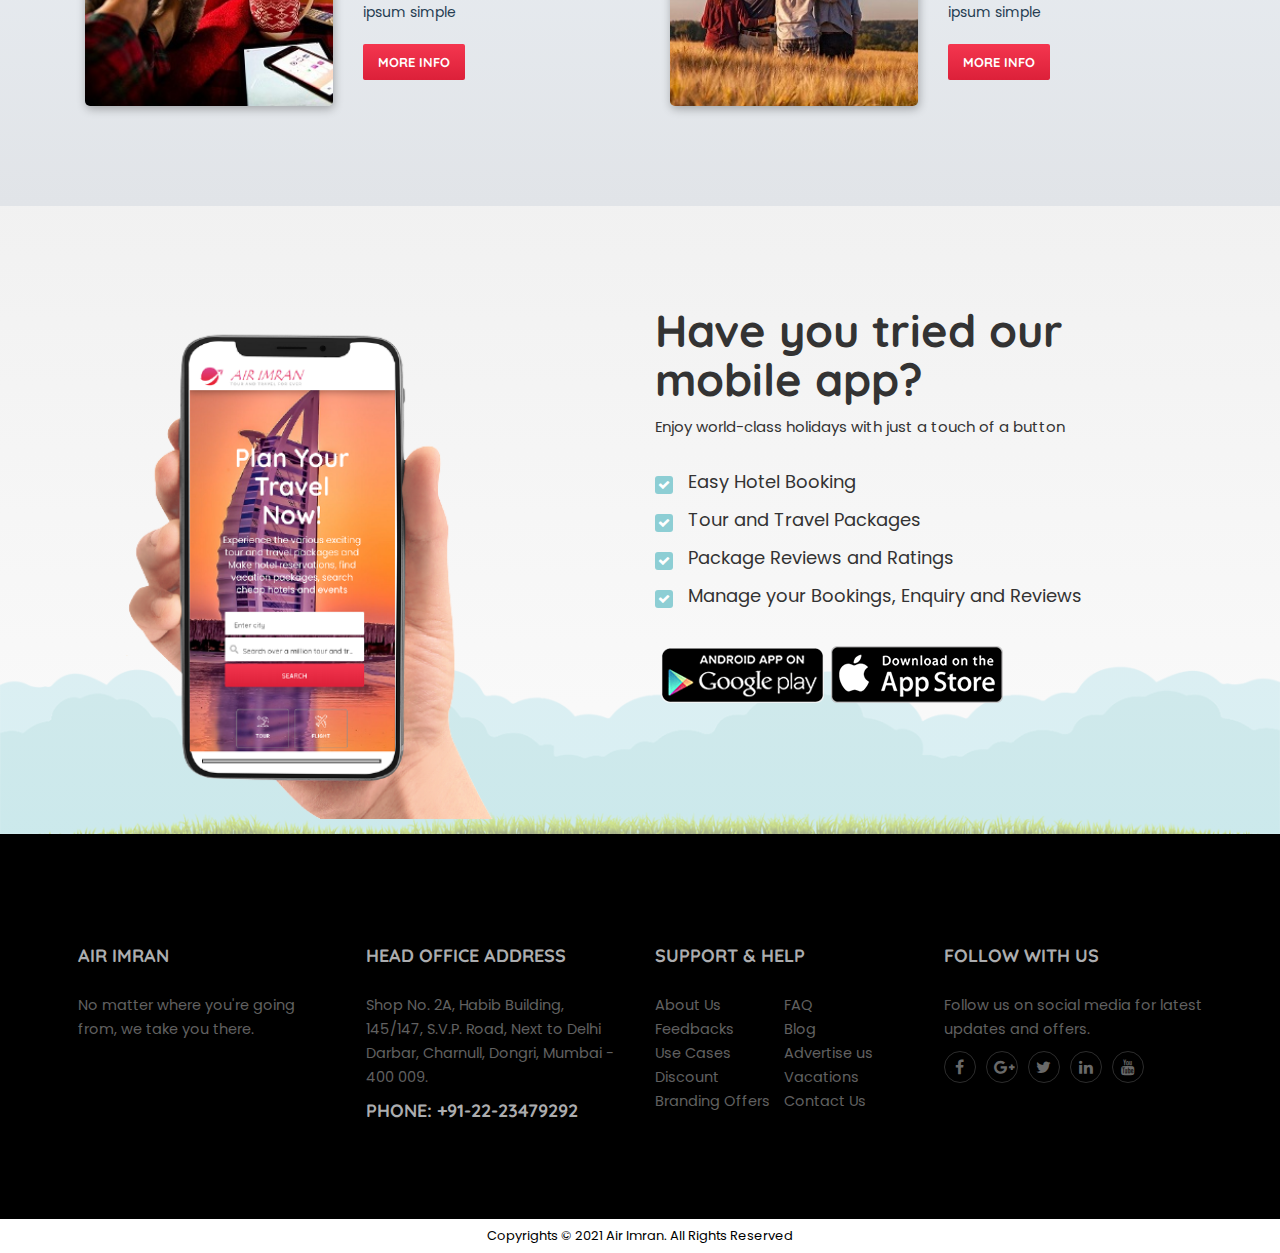
==== commit b13ec119: "removed qurantine package" ====
--- a/index.html
+++ b/index.html
@@ -515,13 +515,13 @@
             <div class="container">
                 <!-- TITLE & DESCRIPTION -->
                 <div class="spe-title">
-                    <h2>Our<span> Quarantine Packages</span></h2>
+                    <h2>Our<span> Tour Packages</span></h2>
                     <div class="title-line">
                         <div class="tl-1"></div>
                         <div class="tl-2"></div>
                         <div class="tl-3"></div>
                     </div>
-                    <p>Travel to your destination safely with our quarantine packages</p>
+                    <p>Travel to your destination safely with our tour packages</p>
                 </div>
                     <!-- TOUR PLACE 1 -->
                     <div class="col-md-4 col-sm-6 col-xs-12 b_packages wow fadeInUp" data-wow-duration="0.9s">
